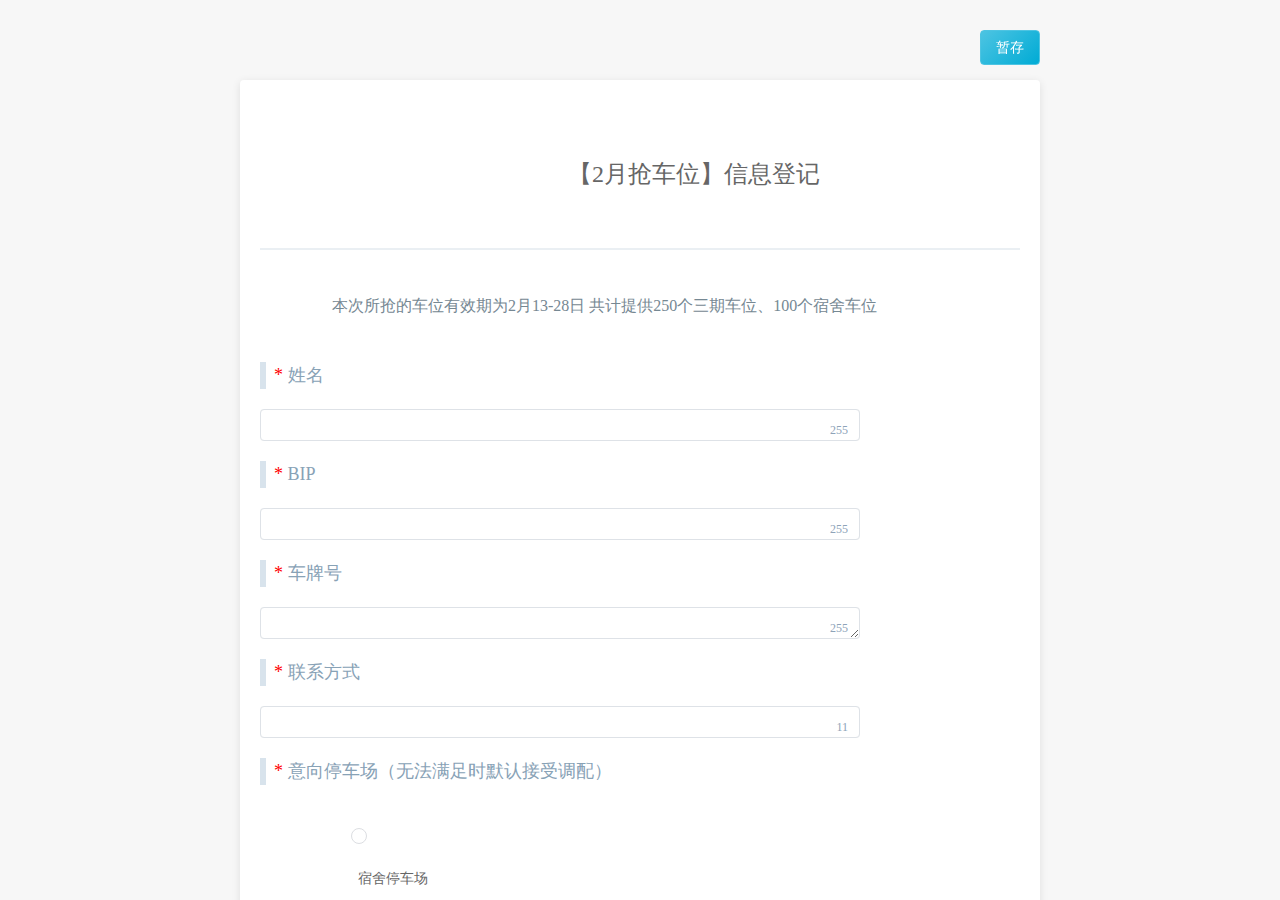
==== bgy/index.html @ 148161d1 "bgy" ====
<!DOCTYPE html>
<!-- saved from url=(0084)https://bd.countrygarden.com.cn/smartForm/fill?id=1485459403001417730&scope=internal
-->
<html>
  <head>
    <meta http-equiv="Content-Type" content="text/html; charset=UTF-8">
    <meta name="viewport" content="width=device-width,initial-scale=1">
    <link rel="stylesheet" href="./vant.css">
    <title>
      智慧表单
    </title>
    <link rel="shortcut icon" href="https://bd.countrygarden.com.cn/static/smartForm.ico"
    type="image/x-icon">
    <script>
      var _hmt = _hmt || []; (function() {
        var hm = document.createElement("script");
        hm.src = "https://hm.baidu.com/hm.js?ef1cd058c05c2c49252f363e37543089";
        var s = document.getElementsByTagName("script")[0];
        s.parentNode.insertBefore(hm, s);
      })();
    </script>
    <link href="./app.css" rel="stylesheet">
  </head>
  <body>
    <div id="app">
      <div data-v-787605db="" class="main">
        <!---->
        <!---->
        <div data-v-787605db="" class="single-page">
          <div data-v-b69e4f5c="" data-v-787605db="" id="fill" class="child-view">
            <div data-v-b69e4f5c="" style="position: relative; overflow: hidden;">
              <div data-v-b69e4f5c="" class="center" style="margin-top: 30px;">
                <button data-v-b69e4f5c="" type="button" class="bgy-btn bgy-btn-primary"
                style="z-index: 200; position: fixed;">
                  <!---->
                  <!---->
                  <span>
                    暂存
                  </span>
                </button>
              </div>
              <div data-v-b69e4f5c="" class="fill-container" style="z-index: 20; position: relative;">
                <div data-v-b69e4f5c="" class="name">
                  【2月抢车位】信息登记
                </div>
                <hr data-v-b69e4f5c="" style="border: 1px solid rgb(234, 239, 243); margin: 10px 0px 20px;">
                <div data-v-b69e4f5c="" class="note">
                  本次所抢的车位有效期为2月13-28日 共计提供250个三期车位、100个宿舍车位
                </div>
                <!---->
                <div data-v-b69e4f5c="" class="field">
                  <p data-v-b69e4f5c="" class="field-name">
                    <span data-v-b69e4f5c="" style="color: red;">
                      *
                    </span>
                    姓名
                  </p>
                  <div data-v-b69e4f5c="" style="display: flex; margin-bottom: 10px;">
                  </div>
                  <div data-v-b69e4f5c="" class="fill-input bgy-input-wrapper bgy-input-type"
                  style="position: relative;">
                    <!---->
                    <!---->
                    <!---->
                    <i class="bgy-icon bgy-icon-load-c bgy-load-loop bgy-input-icon bgy-input-icon-validate">
                    </i>
                    <input autocomplete="off" spellcheck="false" type="text" placeholder=""
                    maxlength="255" class="bgy-input">
                    <!---->
                    <div class="maxlength">
                      255
                    </div>
                  </div>
                </div>
                <div data-v-b69e4f5c="" class="field">
                  <p data-v-b69e4f5c="" class="field-name">
                    <span data-v-b69e4f5c="" style="color: red;">
                      *
                    </span>
                    BIP
                  </p>
                  <div data-v-b69e4f5c="" style="display: flex; margin-bottom: 10px;">
                  </div>
                  <div data-v-b69e4f5c="" class="fill-input bgy-input-wrapper bgy-input-type"
                  style="position: relative;">
                    <!---->
                    <!---->
                    <!---->
                    <i class="bgy-icon bgy-icon-load-c bgy-load-loop bgy-input-icon bgy-input-icon-validate">
                    </i>
                    <input autocomplete="off" spellcheck="false" type="text" placeholder=""
                    maxlength="255" class="bgy-input">
                    <!---->
                    <div class="maxlength">
                      255
                    </div>
                  </div>
                </div>
                <div data-v-b69e4f5c="" class="field">
                  <p data-v-b69e4f5c="" class="field-name">
                    <span data-v-b69e4f5c="" style="color: red;">
                      *
                    </span>
                    车牌号
                  </p>
                  <div data-v-b69e4f5c="" style="display: flex; margin-bottom: 10px;">
                  </div>
                  <div data-v-b69e4f5c="" class="fill-input bgy-input-wrapper bgy-input-type"
                  style="position: relative;">
                    <textarea wrap="soft" autocomplete="off" spellcheck="false" placeholder=""
                    rows="1" maxlength="255" class="bgy-input" style="height: 31px;">
                    </textarea>
                    <div class="maxlength">
                      255
                    </div>
                  </div>
                </div>
                <div data-v-b69e4f5c="" class="field">
                  <p data-v-b69e4f5c="" class="field-name">
                    <span data-v-b69e4f5c="" style="color: red;">
                      *
                    </span>
                    联系方式
                  </p>
                  <div data-v-b69e4f5c="" style="display: flex; margin-bottom: 10px;">
                  </div>
                  <div data-v-b69e4f5c="" class="ivu-poptip">
                    <div class="ivu-poptip-rel">
                      <div data-v-b69e4f5c="" class="fill-input bgy-input-wrapper bgy-input-type"
                      style="position: relative;">
                        <!---->
                        <!---->
                        <!---->
                        <i class="bgy-icon bgy-icon-load-c bgy-load-loop bgy-input-icon bgy-input-icon-validate">
                        </i>
                        <input autocomplete="off" spellcheck="false" type="text" placeholder=""
                        maxlength="11" class="bgy-input">
                        <!---->
                        <div class="maxlength">
                          11
                        </div>
                      </div>
                    </div>
                    <div class="ivu-poptip-popper" style="position: absolute; will-change: top, left; top: 479px; left: 232px; display: none;"
                    x-placement="top">
                      <div class="ivu-poptip-content">
                        <div class="ivu-poptip-arrow">
                        </div>
                        <!---->
                        <div class="ivu-poptip-inner">
                          <!---->
                          <div class="ivu-poptip-body">
                            <div class="ivu-poptip-body-content">
                              <div class="ivu-poptip-body-content-inner">
                                仅支持中国大陆手机号码。
                              </div>
                            </div>
                          </div>
                        </div>
                      </div>
                    </div>
                  </div>
                </div>
                <div data-v-b69e4f5c="" class="field">
                  <p data-v-b69e4f5c="" class="field-name">
                    <span data-v-b69e4f5c="" style="color: red;">
                      *
                    </span>
                    意向停车场（无法满足时默认接受调配）
                  </p>
                  <div data-v-b69e4f5c="" style="display: flex; margin-bottom: 10px;">
                  </div>
                  <div data-v-b69e4f5c="" name="ivuRadioGroup_1644552237779_0" class="radioGroup bgy-radio-group bgy-radio-group-vertical">
                    <div data-v-b69e4f5c="" class="ivu-row-flex ivu-row-flex-start">
                      <div data-v-b69e4f5c="" class="ivu-col ivu-col-span-24">
                        <label data-v-b69e4f5c="" class="fill-radio ivu-radio-wrapper ivu-radio-group-item ivu-radio-large">
                          <span class="ivu-radio">
                            <span class="ivu-radio-inner">
                            </span>
                            <input type="radio" class="ivu-radio-input" name="ivuRadioGroup_1644552237779_0">
                          </span>
                          <span data-v-b69e4f5c="">
                            宿舍停车场
                          </span>
                          <!---->
                          <div data-v-b69e4f5c="" style="white-space: nowrap; display: none;">
                            <!---->
                            <div data-v-b69e4f5c="" class="fill-input bgy-input-wrapper bgy-input-type"
                            style="position: relative;">
                              <textarea wrap="soft" autocomplete="off" spellcheck="false" placeholder=""
                              rows="1" maxlength="255" class="bgy-input" style="height: 31px;">
                              </textarea>
                              <div class="maxlength">
                                255
                              </div>
                            </div>
                          </div>
                        </label>
                      </div>
                      <div data-v-b69e4f5c="" class="ivu-col ivu-col-span-24">
                        <label data-v-b69e4f5c="" class="fill-radio ivu-radio-wrapper ivu-radio-group-item ivu-radio-wrapper-checked ivu-radio-large">
                          <span class="ivu-radio ivu-radio-checked">
                            <span class="ivu-radio-inner">
                            </span>
                            <input type="radio" class="ivu-radio-input" name="ivuRadioGroup_1644552237779_0">
                          </span>
                          <span data-v-b69e4f5c="">
                            三期停车场
                          </span>
                          <!---->
                          <div data-v-b69e4f5c="" style="white-space: nowrap; display: none;">
                            <!---->
                            <div data-v-b69e4f5c="" class="fill-input bgy-input-wrapper bgy-input-type"
                            style="position: relative;">
                              <textarea wrap="soft" autocomplete="off" spellcheck="false" placeholder=""
                              rows="1" maxlength="255" class="bgy-input" style="height: 31px;">
                              </textarea>
                              <div class="maxlength">
                                255
                              </div>
                            </div>
                          </div>
                        </label>
                      </div>
                      <div data-v-b69e4f5c="" class="ivu-col ivu-col-span-24">
                      </div>
                    </div>
                  </div>
                </div>
                <hr data-v-b69e4f5c="" style="border: 1px solid rgb(234, 239, 243); margin: 50px 0px 20px;">
                <!---->
                <button data-v-b69e4f5c="" type="button" class="submit bgy-btn bgy-btn-primary bgy-btn-large">
                  <!---->
                  <!---->
                  <span>
                    <span data-v-b69e4f5c="">
                      提 交
                    </span>
                  </span>
                </button>
              </div>
              <!---->
              <!---->
              <!---->
              <!---->
            </div>
          </div>
          <div data-v-787605db="" class="page-footer">
            <div data-v-787605db="" style="font-size: 16px; font-weight: bold; color: rgb(51, 51, 51); display: flex; align-items: center; justify-content: center;">
              <img data-v-787605db="" src="[data-uri]"
              alt="">
              智慧表单·
              <img data-v-787605db="" src="[data-uri]"
              alt="">
              UED用户体验
            </div>
            <div data-v-787605db="" style="margin-bottom: 30px;">
              碧桂园-全周期综合竞争力提升办公室提供技术支持
            </div>
            <div data-v-787605db="">
              如有疑问，请联系管理员，园宝：wubaoliang01 / zoupeiting，电话：15875147735 / 18813973271
            </div>
          </div>
        </div>
        <!---->
        <!---->
      </div>
    </div>
    <script type="text/javascript">
      window.config = {
        sso: false,
        appLocation: window.location.origin,
        produceVersion: '2.1.8',
        // 系统版本号
        buries_version: '2' // 数据中台埋点版本号
      }
    </script>
    <div class="ivu-loading-bar" style="height: 2px; display: none;">
      <div class="ivu-loading-bar-inner ivu-loading-bar-inner-color-primary"
      style="width: 0%; height: 2px;">
      </div>
    </div>
    <div data-v-787605db="" data-transfer="true" class="v-transfer-dom">
      <div class="bgy-modal-mask" style="display: none;">
      </div>
      <div class="bgy-modal-wrap bgy-modal-hidden">
        <div class="bgy-modal" style="width: 520px; display: none;">
          <div class="bgy-modal-content">
            <a class="bgy-modal-close">
              <i class="bgy-icon bgy-icon-ios-close-empty">
              </i>
            </a>
            <div class="bgy-modal-header">
              <div class="bgy-modal-header-inner">
                修改密码
              </div>
            </div>
            <div class="bgy-modal-body">
              <div data-v-787605db="" style="padding: 10px 20px;">
                <form data-v-787605db="" autocomplete="off" class="bgy-form bgy-form-label-right bgy-form-inline">
                  <div data-v-787605db="" class="bgy-form-item bgy-form-item-required" label-position="left">
                    <label class="bgy-form-item-label" style="width: 100px;">
                      当前密码:
                    </label>
                    <div class="bgy-form-item-content" style="margin-left: 100px;">
                      <div data-v-787605db="" class="inputSty bgy-input-wrapper bgy-input-type"
                      style="position: relative; width: 250px;">
                        <!---->
                        <!---->
                        <!---->
                        <i class="bgy-icon bgy-icon-load-c bgy-load-loop bgy-input-icon bgy-input-icon-validate">
                        </i>
                        <input autocomplete="off" spellcheck="false" type="password" placeholder="当前密码"
                        class="bgy-input">
                        <!---->
                        <div class="maxlength">
                        </div>
                      </div>
                      <!---->
                    </div>
                  </div>
                  <div data-v-787605db="" class="bgy-form-item bgy-form-item-required" label-position="left">
                    <label class="bgy-form-item-label" style="width: 100px;">
                      新密码:
                    </label>
                    <div class="bgy-form-item-content" style="margin-left: 100px;">
                      <div data-v-787605db="" class="inputSty bgy-input-wrapper bgy-input-type"
                      style="position: relative; width: 250px;">
                        <!---->
                        <!---->
                        <!---->
                        <i class="bgy-icon bgy-icon-load-c bgy-load-loop bgy-input-icon bgy-input-icon-validate">
                        </i>
                        <input autocomplete="off" spellcheck="false" type="password" placeholder="新密码"
                        class="bgy-input">
                        <!---->
                        <div class="maxlength">
                        </div>
                      </div>
                      <!---->
                    </div>
                  </div>
                  <div data-v-787605db="" class="bgy-form-item bgy-form-item-required" label-position="left">
                    <label class="bgy-form-item-label" style="width: 100px;">
                      确认密码:
                    </label>
                    <div class="bgy-form-item-content" style="margin-left: 100px;">
                      <div data-v-787605db="" class="inputSty bgy-input-wrapper bgy-input-type"
                      style="position: relative; width: 250px;">
                        <!---->
                        <!---->
                        <!---->
                        <i class="bgy-icon bgy-icon-load-c bgy-load-loop bgy-input-icon bgy-input-icon-validate">
                        </i>
                        <input autocomplete="off" spellcheck="false" type="password" placeholder="确认密码"
                        class="bgy-input">
                        <!---->
                        <div class="maxlength">
                        </div>
                      </div>
                      <!---->
                    </div>
                  </div>
                </form>
              </div>
            </div>
            <div class="bgy-modal-footer">
              <div data-v-787605db="">
                <button data-v-787605db="" type="button" class="bgy-btn bgy-btn-text">
                  <!---->
                  <!---->
                  <span>
                    取消
                  </span>
                </button>
                <button data-v-787605db="" type="button" class="bgy-btn bgy-btn-primary">
                  <!---->
                  <!---->
                  <span>
                    提交
                  </span>
                </button>
              </div>
            </div>
          </div>
        </div>
      </div>
    </div>
    <div data-v-787605db="" data-transfer="true" class="v-transfer-dom">
      <div class="ivu-modal-mask" style="z-index: 1002; display: none;">
      </div>
      <div class="ivu-modal-wrap ivu-modal-hidden" style="z-index: 1002;">
        <div class="ivu-modal" style="width: 80%; display: none;">
          <div class="ivu-modal-content">
            <a class="ivu-modal-close">
              <i class="ivu-icon ivu-icon-ios-close">
              </i>
            </a>
            <div class="ivu-modal-header">
              <div class="ivu-modal-header-inner">
                广告
              </div>
            </div>
            <div class="ivu-modal-body">
            </div>
            <div class="ivu-modal-footer">
              <button type="button" class="ivu-btn ivu-btn-text ivu-btn-large">
                <!---->
                <!---->
                <span>
                  取消
                </span>
              </button>
              <button type="button" class="ivu-btn ivu-btn-primary ivu-btn-large">
                <!---->
                <!---->
                <span>
                  确定
                </span>
              </button>
            </div>
          </div>
        </div>
      </div>
    </div>
    <textarea style="letter-spacing:normal;line-height:21px;padding-top:4px;padding-bottom:4px;font-family:&quot;PingFang SC, Verdana, Helvetica Neue, Microsoft Yahei, Hiragino Sans GB, Microsoft Sans Serif, WenQuanYi Micro Hei, sans-serif&quot;;font-weight:400;font-size:14px;text-rendering:auto;text-transform:none;width:100%;text-indent:0px;padding-left:7px;padding-right:7px;border-width:1px;box-sizing:border-box;
    height:0 !important;
    min-height:0 !important;
    max-height:none !important;
    visibility:hidden !important;
    overflow:hidden !important;
    position:absolute !important;
    z-index:-1000 !important;
    top:0 !important;
    right:0 !important
    ">
    </textarea>
  </body>

</html>
---- bgy/vant.css ----
html{-webkit-tap-highlight-color:transparent}body{margin:0;font-family:-apple-system,BlinkMacSystemFont,'Helvetica Neue',Helvetica,Segoe UI,Arial,Roboto,'PingFang SC','Hiragino Sans GB','Microsoft Yahei',sans-serif}a{text-decoration:none}button,input,textarea{color:inherit;font:inherit}[class*=van-]:focus,a:focus,button:focus,input:focus,textarea:focus{outline:0}ol,ul{margin:0;padding:0;list-style:none}.van-ellipsis{overflow:hidden;white-space:nowrap;text-overflow:ellipsis}.van-multi-ellipsis--l2{display:-webkit-box;overflow:hidden;text-overflow:ellipsis;-webkit-line-clamp:2;-webkit-box-orient:vertical}.van-multi-ellipsis--l3{display:-webkit-box;overflow:hidden;text-overflow:ellipsis;-webkit-line-clamp:3;-webkit-box-orient:vertical}.van-clearfix::after{display:table;clear:both;content:''}[class*=van-hairline]::after{position:absolute;box-sizing:border-box;content:' ';pointer-events:none;top:-50%;right:-50%;bottom:-50%;left:-50%;border:0 solid #ebedf0;-webkit-transform:scale(.5);transform:scale(.5)}.van-hairline,.van-hairline--bottom,.van-hairline--left,.van-hairline--right,.van-hairline--surround,.van-hairline--top,.van-hairline--top-bottom{position:relative}.van-hairline--top::after{border-top-width:1px}.van-hairline--left::after{border-left-width:1px}.van-hairline--right::after{border-right-width:1px}.van-hairline--bottom::after{border-bottom-width:1px}.van-hairline--top-bottom::after,.van-hairline-unset--top-bottom::after{border-width:1px 0}.van-hairline--surround::after{border-width:1px}@-webkit-keyframes van-slide-up-enter{from{-webkit-transform:translate3d(0,100%,0);transform:translate3d(0,100%,0)}}@keyframes van-slide-up-enter{from{-webkit-transform:translate3d(0,100%,0);transform:translate3d(0,100%,0)}}@-webkit-keyframes van-slide-up-leave{to{-webkit-transform:translate3d(0,100%,0);transform:translate3d(0,100%,0)}}@keyframes van-slide-up-leave{to{-webkit-transform:translate3d(0,100%,0);transform:translate3d(0,100%,0)}}@-webkit-keyframes van-slide-down-enter{from{-webkit-transform:translate3d(0,-100%,0);transform:translate3d(0,-100%,0)}}@keyframes van-slide-down-enter{from{-webkit-transform:translate3d(0,-100%,0);transform:translate3d(0,-100%,0)}}@-webkit-keyframes van-slide-down-leave{to{-webkit-transform:translate3d(0,-100%,0);transform:translate3d(0,-100%,0)}}@keyframes van-slide-down-leave{to{-webkit-transform:translate3d(0,-100%,0);transform:translate3d(0,-100%,0)}}@-webkit-keyframes van-slide-left-enter{from{-webkit-transform:translate3d(-100%,0,0);transform:translate3d(-100%,0,0)}}@keyframes van-slide-left-enter{from{-webkit-transform:translate3d(-100%,0,0);transform:translate3d(-100%,0,0)}}@-webkit-keyframes van-slide-left-leave{to{-webkit-transform:translate3d(-100%,0,0);transform:translate3d(-100%,0,0)}}@keyframes van-slide-left-leave{to{-webkit-transform:translate3d(-100%,0,0);transform:translate3d(-100%,0,0)}}@-webkit-keyframes van-slide-right-enter{from{-webkit-transform:translate3d(100%,0,0);transform:translate3d(100%,0,0)}}@keyframes van-slide-right-enter{from{-webkit-transform:translate3d(100%,0,0);transform:translate3d(100%,0,0)}}@-webkit-keyframes van-slide-right-leave{to{-webkit-transform:translate3d(100%,0,0);transform:translate3d(100%,0,0)}}@keyframes van-slide-right-leave{to{-webkit-transform:translate3d(100%,0,0);transform:translate3d(100%,0,0)}}@-webkit-keyframes van-fade-in{from{opacity:0}to{opacity:1}}@keyframes van-fade-in{from{opacity:0}to{opacity:1}}@-webkit-keyframes van-fade-out{from{opacity:1}to{opacity:0}}@keyframes van-fade-out{from{opacity:1}to{opacity:0}}@-webkit-keyframes van-rotate{from{-webkit-transform:rotate(0);transform:rotate(0)}to{-webkit-transform:rotate(360deg);transform:rotate(360deg)}}@keyframes van-rotate{from{-webkit-transform:rotate(0);transform:rotate(0)}to{-webkit-transform:rotate(360deg);transform:rotate(360deg)}}.van-fade-enter-active{-webkit-animation:.3s van-fade-in both ease-out;animation:.3s van-fade-in both ease-out}.van-fade-leave-active{-webkit-animation:.3s van-fade-out both ease-in;animation:.3s van-fade-out both ease-in}.van-slide-up-enter-active{-webkit-animation:van-slide-up-enter .3s both ease-out;animation:van-slide-up-enter .3s both ease-out}.van-slide-up-leave-active{-webkit-animation:van-slide-up-leave .3s both ease-in;animation:van-slide-up-leave .3s both ease-in}.van-slide-down-enter-active{-webkit-animation:van-slide-down-enter .3s both ease-out;animation:van-slide-down-enter .3s both ease-out}.van-slide-down-leave-active{-webkit-animation:van-slide-down-leave .3s both ease-in;animation:van-slide-down-leave .3s both ease-in}.van-slide-left-enter-active{-webkit-animation:van-slide-left-enter .3s both ease-out;animation:van-slide-left-enter .3s both ease-out}.van-slide-left-leave-active{-webkit-animation:van-slide-left-leave .3s both ease-in;animation:van-slide-left-leave .3s both ease-in}.van-slide-right-enter-active{-webkit-animation:van-slide-right-enter .3s both ease-out;animation:van-slide-right-enter .3s both ease-out}.van-slide-right-leave-active{-webkit-animation:van-slide-right-leave .3s both ease-in;animation:van-slide-right-leave .3s both ease-in}.van-overlay{position:fixed;top:0;left:0;z-index:1;width:100%;height:100%;background-color:rgba(0,0,0,.7)}.van-info{position:absolute;top:0;right:0;box-sizing:border-box;min-width:16px;padding:0 3px;color:#fff;font-weight:500;font-size:12px;font-family:Avenir-Heavy,PingFang SC,Helvetica Neue,Arial,sans-serif;line-height:14px;text-align:center;background-color:#ee0a24;border:1px solid #fff;border-radius:16px;-webkit-transform:translate(50%,-50%);transform:translate(50%,-50%);-webkit-transform-origin:100%;transform-origin:100%}.van-info--dot{width:8px;min-width:0;height:8px;background-color:#ee0a24;border-radius:100%}.van-sidebar-item{position:relative;display:block;box-sizing:border-box;padding:20px 12px;overflow:hidden;color:#323233;font-size:14px;line-height:20px;word-wrap:break-word;background-color:#f7f8fa;cursor:pointer;-webkit-user-select:none;user-select:none}.van-sidebar-item:active{background-color:#f2f3f5}.van-sidebar-item__text{position:relative;display:inline-block}.van-sidebar-item:not(:last-child)::after{border-bottom-width:1px}.van-sidebar-item--select{color:#323233;font-weight:500}.van-sidebar-item--select,.van-sidebar-item--select:active{background-color:#fff}.van-sidebar-item--select::before{position:absolute;top:50%;left:0;width:4px;height:16px;background-color:#ee0a24;-webkit-transform:translateY(-50%);transform:translateY(-50%);content:''}.van-sidebar-item--disabled{color:#c8c9cc;cursor:not-allowed}.van-sidebar-item--disabled:active{background-color:#f7f8fa}@font-face{font-weight:400;font-family:vant-icon;font-style:normal;font-display:auto;src:url(https://img.yzcdn.cn/vant/vant-icon-db1de1.woff2) format('woff2'),url(https://img.yzcdn.cn/vant/vant-icon-db1de1.woff) format('woff'),url(https://img.yzcdn.cn/vant/vant-icon-db1de1.ttf) format('truetype')}.van-icon{position:relative;display:inline-block;font:normal normal normal 14px/1 vant-icon;font-size:inherit;text-rendering:auto;-webkit-font-smoothing:antialiased}.van-icon::before{display:inline-block}.van-icon-add-o::before{content:"\F000"}.van-icon-add-square::before{content:"\F001"}.van-icon-add::before{content:"\F002"}.van-icon-after-sale::before{content:"\F003"}.van-icon-aim::before{content:"\F004"}.van-icon-alipay::before{content:"\F005"}.van-icon-apps-o::before{content:"\F006"}.van-icon-arrow-down::before{content:"\F007"}.van-icon-arrow-left::before{content:"\F008"}.van-icon-arrow-up::before{content:"\F009"}.van-icon-arrow::before{content:"\F00A"}.van-icon-ascending::before{content:"\F00B"}.van-icon-audio::before{content:"\F00C"}.van-icon-award-o::before{content:"\F00D"}.van-icon-award::before{content:"\F00E"}.van-icon-bag-o::before{content:"\F00F"}.van-icon-bag::before{content:"\F010"}.van-icon-balance-list-o::before{content:"\F011"}.van-icon-balance-list::before{content:"\F012"}.van-icon-balance-o::before{content:"\F013"}.van-icon-balance-pay::before{content:"\F014"}.van-icon-bar-chart-o::before{content:"\F015"}.van-icon-bars::before{content:"\F016"}.van-icon-bell::before{content:"\F017"}.van-icon-bill-o::before{content:"\F018"}.van-icon-bill::before{content:"\F019"}.van-icon-birthday-cake-o::before{content:"\F01A"}.van-icon-bookmark-o::before{content:"\F01B"}.van-icon-bookmark::before{content:"\F01C"}.van-icon-browsing-history-o::before{content:"\F01D"}.van-icon-browsing-history::before{content:"\F01E"}.van-icon-brush-o::before{content:"\F01F"}.van-icon-bulb-o::before{content:"\F020"}.van-icon-bullhorn-o::before{content:"\F021"}.van-icon-calender-o::before{content:"\F022"}.van-icon-card::before{content:"\F023"}.van-icon-cart-circle-o::before{content:"\F024"}.van-icon-cart-circle::before{content:"\F025"}.van-icon-cart-o::before{content:"\F026"}.van-icon-cart::before{content:"\F027"}.van-icon-cash-back-record::before{content:"\F028"}.van-icon-cash-on-deliver::before{content:"\F029"}.van-icon-cashier-o::before{content:"\F02A"}.van-icon-certificate::before{content:"\F02B"}.van-icon-chart-trending-o::before{content:"\F02C"}.van-icon-chat-o::before{content:"\F02D"}.van-icon-chat::before{content:"\F02E"}.van-icon-checked::before{content:"\F02F"}.van-icon-circle::before{content:"\F030"}.van-icon-clear::before{content:"\F031"}.van-icon-clock-o::before{content:"\F032"}.van-icon-clock::before{content:"\F033"}.van-icon-close::before{content:"\F034"}.van-icon-closed-eye::before{content:"\F035"}.van-icon-cluster-o::before{content:"\F036"}.van-icon-cluster::before{content:"\F037"}.van-icon-column::before{content:"\F038"}.van-icon-comment-circle-o::before{content:"\F039"}.van-icon-comment-circle::before{content:"\F03A"}.van-icon-comment-o::before{content:"\F03B"}.van-icon-comment::before{content:"\F03C"}.van-icon-completed::before{content:"\F03D"}.van-icon-contact::before{content:"\F03E"}.van-icon-coupon-o::before{content:"\F03F"}.van-icon-coupon::before{content:"\F040"}.van-icon-credit-pay::before{content:"\F041"}.van-icon-cross::before{content:"\F042"}.van-icon-debit-pay::before{content:"\F043"}.van-icon-delete::before{content:"\F044"}.van-icon-descending::before{content:"\F045"}.van-icon-description::before{content:"\F046"}.van-icon-desktop-o::before{content:"\F047"}.van-icon-diamond-o::before{content:"\F048"}.van-icon-diamond::before{content:"\F049"}.van-icon-discount::before{content:"\F04A"}.van-icon-down::before{content:"\F04B"}.van-icon-ecard-pay::before{content:"\F04C"}.van-icon-edit::before{content:"\F04D"}.van-icon-ellipsis::before{content:"\F04E"}.van-icon-empty::before{content:"\F04F"}.van-icon-envelop-o::before{content:"\F050"}.van-icon-exchange::before{content:"\F051"}.van-icon-expand-o::before{content:"\F052"}.van-icon-expand::before{content:"\F053"}.van-icon-eye-o::before{content:"\F054"}.van-icon-eye::before{content:"\F055"}.van-icon-fail::before{content:"\F056"}.van-icon-failure::before{content:"\F057"}.van-icon-filter-o::before{content:"\F058"}.van-icon-fire-o::before{content:"\F059"}.van-icon-fire::before{content:"\F05A"}.van-icon-flag-o::before{content:"\F05B"}.van-icon-flower-o::before{content:"\F05C"}.van-icon-free-postage::before{content:"\F05D"}.van-icon-friends-o::before{content:"\F05E"}.van-icon-friends::before{content:"\F05F"}.van-icon-gem-o::before{content:"\F060"}.van-icon-gem::before{content:"\F061"}.van-icon-gift-card-o::before{content:"\F062"}.van-icon-gift-card::before{content:"\F063"}.van-icon-gift-o::before{content:"\F064"}.van-icon-gift::before{content:"\F065"}.van-icon-gold-coin-o::before{content:"\F066"}.van-icon-gold-coin::before{content:"\F067"}.van-icon-good-job-o::before{content:"\F068"}.van-icon-good-job::before{content:"\F069"}.van-icon-goods-collect-o::before{content:"\F06A"}.van-icon-goods-collect::before{content:"\F06B"}.van-icon-graphic::before{content:"\F06C"}.van-icon-home-o::before{content:"\F06D"}.van-icon-hot-o::before{content:"\F06E"}.van-icon-hot-sale-o::before{content:"\F06F"}.van-icon-hot-sale::before{content:"\F070"}.van-icon-hot::before{content:"\F071"}.van-icon-hotel-o::before{content:"\F072"}.van-icon-idcard::before{content:"\F073"}.van-icon-info-o::before{content:"\F074"}.van-icon-info::before{content:"\F075"}.van-icon-invition::before{content:"\F076"}.van-icon-label-o::before{content:"\F077"}.van-icon-label::before{content:"\F078"}.van-icon-like-o::before{content:"\F079"}.van-icon-like::before{content:"\F07A"}.van-icon-live::before{content:"\F07B"}.van-icon-location-o::before{content:"\F07C"}.van-icon-location::before{content:"\F07D"}.van-icon-lock::before{content:"\F07E"}.van-icon-logistics::before{content:"\F07F"}.van-icon-manager-o::before{content:"\F080"}.van-icon-manager::before{content:"\F081"}.van-icon-map-marked::before{content:"\F082"}.van-icon-medal-o::before{content:"\F083"}.van-icon-medal::before{content:"\F084"}.van-icon-more-o::before{content:"\F085"}.van-icon-more::before{content:"\F086"}.van-icon-music-o::before{content:"\F087"}.van-icon-music::before{content:"\F088"}.van-icon-new-arrival-o::before{content:"\F089"}.van-icon-new-arrival::before{content:"\F08A"}.van-icon-new-o::before{content:"\F08B"}.van-icon-new::before{content:"\F08C"}.van-icon-newspaper-o::before{content:"\F08D"}.van-icon-notes-o::before{content:"\F08E"}.van-icon-orders-o::before{content:"\F08F"}.van-icon-other-pay::before{content:"\F090"}.van-icon-paid::before{content:"\F091"}.van-icon-passed::before{content:"\F092"}.van-icon-pause-circle-o::before{content:"\F093"}.van-icon-pause-circle::before{content:"\F094"}.van-icon-pause::before{content:"\F095"}.van-icon-peer-pay::before{content:"\F096"}.van-icon-pending-payment::before{content:"\F097"}.van-icon-phone-circle-o::before{content:"\F098"}.van-icon-phone-circle::before{content:"\F099"}.van-icon-phone-o::before{content:"\F09A"}.van-icon-phone::before{content:"\F09B"}.van-icon-photo-o::before{content:"\F09C"}.van-icon-photo::before{content:"\F09D"}.van-icon-photograph::before{content:"\F09E"}.van-icon-play-circle-o::before{content:"\F09F"}.van-icon-play-circle::before{content:"\F0A0"}.van-icon-play::before{content:"\F0A1"}.van-icon-plus::before{content:"\F0A2"}.van-icon-point-gift-o::before{content:"\F0A3"}.van-icon-point-gift::before{content:"\F0A4"}.van-icon-points::before{content:"\F0A5"}.van-icon-printer::before{content:"\F0A6"}.van-icon-qr-invalid::before{content:"\F0A7"}.van-icon-qr::before{content:"\F0A8"}.van-icon-question-o::before{content:"\F0A9"}.van-icon-question::before{content:"\F0AA"}.van-icon-records::before{content:"\F0AB"}.van-icon-refund-o::before{content:"\F0AC"}.van-icon-replay::before{content:"\F0AD"}.van-icon-scan::before{content:"\F0AE"}.van-icon-search::before{content:"\F0AF"}.van-icon-send-gift-o::before{content:"\F0B0"}.van-icon-send-gift::before{content:"\F0B1"}.van-icon-service-o::before{content:"\F0B2"}.van-icon-service::before{content:"\F0B3"}.van-icon-setting-o::before{content:"\F0B4"}.van-icon-setting::before{content:"\F0B5"}.van-icon-share::before{content:"\F0B6"}.van-icon-shop-collect-o::before{content:"\F0B7"}.van-icon-shop-collect::before{content:"\F0B8"}.van-icon-shop-o::before{content:"\F0B9"}.van-icon-shop::before{content:"\F0BA"}.van-icon-shopping-cart-o::before{content:"\F0BB"}.van-icon-shopping-cart::before{content:"\F0BC"}.van-icon-shrink::before{content:"\F0BD"}.van-icon-sign::before{content:"\F0BE"}.van-icon-smile-comment-o::before{content:"\F0BF"}.van-icon-smile-comment::before{content:"\F0C0"}.van-icon-smile-o::before{content:"\F0C1"}.van-icon-smile::before{content:"\F0C2"}.van-icon-star-o::before{content:"\F0C3"}.van-icon-star::before{content:"\F0C4"}.van-icon-stop-circle-o::before{content:"\F0C5"}.van-icon-stop-circle::before{content:"\F0C6"}.van-icon-stop::before{content:"\F0C7"}.van-icon-success::before{content:"\F0C8"}.van-icon-thumb-circle-o::before{content:"\F0C9"}.van-icon-thumb-circle::before{content:"\F0CA"}.van-icon-todo-list-o::before{content:"\F0CB"}.van-icon-todo-list::before{content:"\F0CC"}.van-icon-tosend::before{content:"\F0CD"}.van-icon-tv-o::before{content:"\F0CE"}.van-icon-umbrella-circle::before{content:"\F0CF"}.van-icon-underway-o::before{content:"\F0D0"}.van-icon-underway::before{content:"\F0D1"}.van-icon-upgrade::before{content:"\F0D2"}.van-icon-user-circle-o::before{content:"\F0D3"}.van-icon-user-o::before{content:"\F0D4"}.van-icon-video-o::before{content:"\F0D5"}.van-icon-video::before{content:"\F0D6"}.van-icon-vip-card-o::before{content:"\F0D7"}.van-icon-vip-card::before{content:"\F0D8"}.van-icon-volume-o::before{content:"\F0D9"}.van-icon-volume::before{content:"\F0DA"}.van-icon-wap-home-o::before{content:"\F0DB"}.van-icon-wap-home::before{content:"\F0DC"}.van-icon-wap-nav::before{content:"\F0DD"}.van-icon-warn-o::before{content:"\F0DE"}.van-icon-warning-o::before{content:"\F0DF"}.van-icon-warning::before{content:"\F0E0"}.van-icon-weapp-nav::before{content:"\F0E1"}.van-icon-wechat::before{content:"\F0E2"}.van-icon-youzan-shield::before{content:"\F0E3"}.van-icon__image{width:1em;height:1em;object-fit:contain}.van-tabbar-item{display:-webkit-box;display:-webkit-flex;display:flex;-webkit-box-flex:1;-webkit-flex:1;flex:1;-webkit-box-orient:vertical;-webkit-box-direction:normal;-webkit-flex-direction:column;flex-direction:column;-webkit-box-align:center;-webkit-align-items:center;align-items:center;-webkit-box-pack:center;-webkit-justify-content:center;justify-content:center;color:#646566;font-size:12px;line-height:1;cursor:pointer}.van-tabbar-item__icon{position:relative;margin-bottom:5px;font-size:18px}.van-tabbar-item__icon .van-icon{display:block;min-width:1em}.van-tabbar-item__icon img{display:block;height:18px}.van-tabbar-item--active{color:#1989fa}.van-tabbar-item .van-info{margin-top:2px}.van-step{position:relative;-webkit-box-flex:1;-webkit-flex:1;flex:1;color:#969799;font-size:14px}.van-step__circle{display:block;width:5px;height:5px;background-color:#969799;border-radius:50%}.van-step__line{position:absolute;background-color:#ebedf0;-webkit-transition:background-color .3s;transition:background-color .3s}.van-step--horizontal{float:left}.van-step--horizontal:first-child .van-step__title{margin-left:0;-webkit-transform:none;transform:none}.van-step--horizontal:last-child{position:absolute;right:1px;width:auto}.van-step--horizontal:last-child .van-step__title{margin-left:0;-webkit-transform:none;transform:none}.van-step--horizontal:last-child .van-step__circle-container{right:-9px;left:auto}.van-step--horizontal .van-step__circle-container{position:absolute;top:30px;left:-8px;z-index:1;padding:0 8px;background-color:#fff;-webkit-transform:translateY(-50%);transform:translateY(-50%)}.van-step--horizontal .van-step__title{display:inline-block;margin-left:3px;font-size:12px;-webkit-transform:translateX(-50%);transform:translateX(-50%)}@media (max-width:321px){.van-step--horizontal .van-step__title{font-size:11px}}.van-step--horizontal .van-step__line{top:30px;left:0;width:100%;height:1px}.van-step--horizontal .van-step__icon{display:block;font-size:12px}.van-step--horizontal .van-step--process{color:#323233}.van-step--vertical{display:block;float:none;padding:10px 10px 10px 0;line-height:18px}.van-step--vertical:not(:last-child)::after{border-bottom-width:1px}.van-step--vertical:first-child::before{position:absolute;top:0;left:-15px;z-index:1;width:1px;height:20px;background-color:#fff;content:''}.van-step--vertical .van-step__circle-container{position:absolute;top:19px;left:-15px;z-index:2;font-size:12px;line-height:1;-webkit-transform:translate(-50%,-50%);transform:translate(-50%,-50%)}.van-step--vertical .van-step__line{top:16px;left:-15px;width:1px;height:100%}.van-step:last-child .van-step__line{width:0}.van-step--finish{color:#323233}.van-step--finish .van-step__circle,.van-step--finish .van-step__line{background-color:#07c160}.van-step__icon,.van-step__title{-webkit-transition:color .3s;transition:color .3s}.van-step__icon--active,.van-step__title--active{color:#07c160}.van-rate{display:-webkit-inline-box;display:-webkit-inline-flex;display:inline-flex;cursor:pointer;-webkit-user-select:none;user-select:none}.van-rate__item{position:relative}.van-rate__item:not(:last-child){padding-right:4px}.van-rate__icon{display:block;width:1em;color:#c8c9cc;font-size:20px}.van-rate__icon--half{position:absolute;top:0;left:0;width:.5em;overflow:hidden}.van-rate__icon--full{color:#ffd21e}.van-rate__icon--disabled{color:#c8c9cc}.van-rate--disabled{cursor:not-allowed}.van-rate--readonly{cursor:default}.van-notice-bar{position:relative;display:-webkit-box;display:-webkit-flex;display:flex;-webkit-box-align:center;-webkit-align-items:center;align-items:center;height:40px;padding:0 16px;color:#ed6a0c;font-size:14px;line-height:24px;background-color:#fffbe8}.van-notice-bar__left-icon,.van-notice-bar__right-icon{min-width:24px;font-size:16px}.van-notice-bar__right-icon{text-align:right;cursor:pointer}.van-notice-bar__wrap{position:relative;display:-webkit-box;display:-webkit-flex;display:flex;-webkit-box-flex:1;-webkit-flex:1;flex:1;-webkit-box-align:center;-webkit-align-items:center;align-items:center;height:100%;overflow:hidden}.van-notice-bar__content{position:absolute;white-space:nowrap;-webkit-transition-timing-function:linear;transition-timing-function:linear}.van-notice-bar__content.van-ellipsis{max-width:100%}.van-notice-bar--wrapable{height:auto;padding:8px 16px}.van-notice-bar--wrapable .van-notice-bar__wrap{height:auto}.van-notice-bar--wrapable .van-notice-bar__content{position:relative;white-space:normal;word-wrap:break-word}.van-nav-bar{position:relative;z-index:1;display:-webkit-box;display:-webkit-flex;display:flex;-webkit-box-align:center;-webkit-align-items:center;align-items:center;height:46px;line-height:1.5;text-align:center;background-color:#fff;-webkit-user-select:none;user-select:none}.van-nav-bar .van-icon{color:#1989fa}.van-nav-bar__arrow{min-width:1em;margin-right:4px;font-size:16px}.van-nav-bar--fixed{position:fixed;top:0;left:0;width:100%}.van-nav-bar__title{max-width:60%;margin:0 auto;color:#323233;font-weight:500;font-size:16px}.van-nav-bar__left,.van-nav-bar__right{position:absolute;top:0;bottom:0;display:-webkit-box;display:-webkit-flex;display:flex;-webkit-box-align:center;-webkit-align-items:center;align-items:center;padding:0 16px;font-size:14px;cursor:pointer}.van-nav-bar__left:active,.van-nav-bar__right:active{opacity:.7}.van-nav-bar__left{left:0}.van-nav-bar__right{right:0}.van-nav-bar__text{color:#1989fa}.van-grid-item{position:relative;box-sizing:border-box}.van-grid-item--square{height:0}.van-grid-item__icon{font-size:28px}.van-grid-item__icon-wrapper{position:relative}.van-grid-item__text{color:#646566;font-size:12px;line-height:1.5;word-wrap:break-word}.van-grid-item__icon+.van-grid-item__text{margin-top:8px}.van-grid-item__content{display:-webkit-box;display:-webkit-flex;display:flex;-webkit-box-orient:vertical;-webkit-box-direction:normal;-webkit-flex-direction:column;flex-direction:column;box-sizing:border-box;height:100%;padding:16px 8px;background-color:#fff}.van-grid-item__content::after{z-index:1;border-width:0 1px 1px 0}.van-grid-item__content--square{position:absolute;top:0;right:0;left:0}.van-grid-item__content--center{-webkit-box-align:center;-webkit-align-items:center;align-items:center;-webkit-box-pack:center;-webkit-justify-content:center;justify-content:center}.van-grid-item__content--horizontal{-webkit-box-orient:horizontal;-webkit-box-direction:normal;-webkit-flex-direction:row;flex-direction:row}.van-grid-item__content--horizontal .van-grid-item__icon+.van-grid-item__text{margin-top:0;margin-left:8px}.van-grid-item__content--surround::after{border-width:1px}.van-grid-item__content--clickable{cursor:pointer}.van-grid-item__content--clickable:active{background-color:#f2f3f5}.van-goods-action-icon{display:-webkit-box;display:-webkit-flex;display:flex;-webkit-box-orient:vertical;-webkit-box-direction:normal;-webkit-flex-direction:column;flex-direction:column;-webkit-box-pack:center;-webkit-justify-content:center;justify-content:center;min-width:48px;height:100%;color:#646566;font-size:10px;line-height:1;text-align:center;background-color:#fff;cursor:pointer}.van-goods-action-icon:active{background-color:#f2f3f5}.van-goods-action-icon__icon{position:relative;width:1em;margin:0 auto 5px;color:#323233;font-size:18px}.van-checkbox{display:-webkit-box;display:-webkit-flex;display:flex;-webkit-box-align:center;-webkit-align-items:center;align-items:center;overflow:hidden;cursor:pointer;-webkit-user-select:none;user-select:none}.van-checkbox--disabled{cursor:not-allowed}.van-checkbox--label-disabled{cursor:default}.van-checkbox--horizontal{margin-right:12px}.van-checkbox__icon{-webkit-box-flex:0;-webkit-flex:none;flex:none;height:1em;font-size:20px;line-height:1em;cursor:pointer}.van-checkbox__icon .van-icon{display:block;box-sizing:border-box;width:1.25em;height:1.25em;color:transparent;font-size:.8em;line-height:1.25;text-align:center;border:1px solid #c8c9cc;-webkit-transition-duration:.2s;transition-duration:.2s;-webkit-transition-property:color,border-color,background-color;transition-property:color,border-color,background-color}.van-checkbox__icon--round .van-icon{border-radius:100%}.van-checkbox__icon--checked .van-icon{color:#fff;background-color:#1989fa;border-color:#1989fa}.van-checkbox__icon--disabled{cursor:not-allowed}.van-checkbox__icon--disabled .van-icon{background-color:#ebedf0;border-color:#c8c9cc}.van-checkbox__icon--disabled.van-checkbox__icon--checked .van-icon{color:#c8c9cc}.van-checkbox__label{margin-left:8px;color:#323233;line-height:20px}.van-checkbox__label--left{margin:0 8px 0 0}.van-checkbox__label--disabled{color:#c8c9cc}.van-coupon{margin:0 12px 12px;overflow:hidden;background-color:#fff;border-radius:8px;box-shadow:0 0 4px rgba(0,0,0,.1)}.van-coupon:active{background-color:#f2f3f5}.van-coupon__content{display:-webkit-box;display:-webkit-flex;display:flex;-webkit-box-align:center;-webkit-align-items:center;align-items:center;box-sizing:border-box;min-height:84px;padding:14px 0;color:#323233}.van-coupon__head{position:relative;min-width:96px;padding:0 8px;color:#ee0a24;text-align:center}.van-coupon__amount,.van-coupon__condition,.van-coupon__name,.van-coupon__valid{overflow:hidden;white-space:nowrap;text-overflow:ellipsis}.van-coupon__amount{margin-bottom:6px;font-weight:500;font-size:30px;overflow:hidden;white-space:nowrap;text-overflow:ellipsis}.van-coupon__amount span{font-weight:400;font-size:40%}.van-coupon__amount span:not(:empty){margin-left:2px}.van-coupon__condition{font-size:12px;line-height:16px;white-space:pre-wrap}.van-coupon__body{position:relative;-webkit-box-flex:1;-webkit-flex:1;flex:1;border-radius:0 8px 8px 0}.van-coupon__name{margin-bottom:10px;font-weight:700;font-size:14px;line-height:20px}.van-coupon__valid{font-size:12px}.van-coupon__corner{position:absolute;top:0;right:16px;bottom:0}.van-coupon__description{padding:8px 16px;font-size:12px;border-top:1px dashed #ebedf0}.van-coupon--disabled:active{background-color:#fff}.van-coupon--disabled .van-coupon-item__content{height:74px}.van-coupon--disabled .van-coupon__head{color:inherit}.van-image{position:relative;display:inline-block}.van-image--round{overflow:hidden;border-radius:50%}.van-image--round img{border-radius:inherit}.van-image__error,.van-image__img,.van-image__loading{display:block;width:100%;height:100%}.van-image__error,.van-image__loading{position:absolute;top:0;left:0;display:-webkit-box;display:-webkit-flex;display:flex;-webkit-box-orient:vertical;-webkit-box-direction:normal;-webkit-flex-direction:column;flex-direction:column;-webkit-box-align:center;-webkit-align-items:center;align-items:center;-webkit-box-pack:center;-webkit-justify-content:center;justify-content:center;color:#969799;font-size:14px;background-color:#f7f8fa}.van-image__loading-icon{font-size:22px}.van-image__error-icon{font-size:22px}.van-radio{display:-webkit-box;display:-webkit-flex;display:flex;-webkit-box-align:center;-webkit-align-items:center;align-items:center;overflow:hidden;cursor:pointer;-webkit-user-select:none;user-select:none}.van-radio--disabled{cursor:not-allowed}.van-radio--label-disabled{cursor:default}.van-radio--horizontal{margin-right:12px}.van-radio__icon{-webkit-box-flex:0;-webkit-flex:none;flex:none;height:1em;font-size:20px;line-height:1em;cursor:pointer}.van-radio__icon .van-icon{display:block;box-sizing:border-box;width:1.25em;height:1.25em;color:transparent;font-size:.8em;line-height:1.25;text-align:center;border:1px solid #c8c9cc;-webkit-transition-duration:.2s;transition-duration:.2s;-webkit-transition-property:color,border-color,background-color;transition-property:color,border-color,background-color}.van-radio__icon--round .van-icon{border-radius:100%}.van-radio__icon--checked .van-icon{color:#fff;background-color:#1989fa;border-color:#1989fa}.van-radio__icon--disabled{cursor:not-allowed}.van-radio__icon--disabled .van-icon{background-color:#ebedf0;border-color:#c8c9cc}.van-radio__icon--disabled.van-radio__icon--checked .van-icon{color:#c8c9cc}.van-radio__label{margin-left:8px;color:#323233;line-height:20px}.van-radio__label--left{margin:0 8px 0 0}.van-radio__label--disabled{color:#c8c9cc}.van-tag{display:-webkit-inline-box;display:-webkit-inline-flex;display:inline-flex;-webkit-box-align:center;-webkit-align-items:center;align-items:center;padding:.2em .5em;color:#fff;font-size:10px;line-height:normal;border-radius:.2em}.van-tag::after{border-color:currentColor;border-radius:.4em}.van-tag--default{background-color:#969799}.van-tag--default.van-tag--plain{color:#969799}.van-tag--danger{background-color:#ee0a24}.van-tag--danger.van-tag--plain{color:#ee0a24}.van-tag--primary{background-color:#1989fa}.van-tag--primary.van-tag--plain{color:#1989fa}.van-tag--success{background-color:#07c160}.van-tag--success.van-tag--plain{color:#07c160}.van-tag--warning{background-color:#ff976a}.van-tag--warning.van-tag--plain{color:#ff976a}.van-tag--plain{background-color:#fff}.van-tag--mark{padding-right:.7em}.van-tag--mark,.van-tag--mark::after{border-radius:0 999px 999px 0}.van-tag--round,.van-tag--round::after{border-radius:999px}.van-tag--medium{font-size:12px}.van-tag--large{font-size:14px}.van-tag__close{min-width:1em;margin-left:2px;cursor:pointer}.van-card{position:relative;box-sizing:border-box;padding:8px 16px;color:#323233;font-size:12px;background-color:#fafafa}.van-card:not(:first-child){margin-top:8px}.van-card__header{display:-webkit-box;display:-webkit-flex;display:flex}.van-card__thumb{position:relative;-webkit-box-flex:0;-webkit-flex:none;flex:none;width:88px;height:88px;margin-right:8px}.van-card__thumb img{border-radius:8px}.van-card__content{position:relative;display:-webkit-box;display:-webkit-flex;display:flex;-webkit-box-flex:1;-webkit-flex:1;flex:1;-webkit-box-orient:vertical;-webkit-box-direction:normal;-webkit-flex-direction:column;flex-direction:column;-webkit-box-pack:justify;-webkit-justify-content:space-between;justify-content:space-between;min-width:0;min-height:88px}.van-card__content--centered{-webkit-box-pack:center;-webkit-justify-content:center;justify-content:center}.van-card__desc,.van-card__title{word-wrap:break-word}.van-card__title{max-height:32px;font-weight:500;line-height:16px}.van-card__desc{max-height:20px;color:#646566;line-height:20px}.van-card__bottom{line-height:20px}.van-card__price{display:inline-block;color:#323233;font-weight:500;font-size:12px}.van-card__price-integer{font-size:16px;font-family:Avenir-Heavy,PingFang SC,Helvetica Neue,Arial,sans-serif}.van-card__price-decimal{font-family:Avenir-Heavy,PingFang SC,Helvetica Neue,Arial,sans-serif}.van-card__origin-price{display:inline-block;margin-left:5px;color:#969799;font-size:10px;text-decoration:line-through}.van-card__num{float:right;color:#969799}.van-card__tag{position:absolute;top:2px;left:0}.van-card__footer{-webkit-box-flex:0;-webkit-flex:none;flex:none;text-align:right}.van-card__footer .van-button{margin-left:5px}.van-cell{position:relative;display:-webkit-box;display:-webkit-flex;display:flex;box-sizing:border-box;width:100%;padding:10px 16px;overflow:hidden;color:#323233;font-size:14px;line-height:24px;background-color:#fff}.van-cell::after{position:absolute;box-sizing:border-box;content:' ';pointer-events:none;right:0;bottom:0;left:16px;border-bottom:1px solid #ebedf0;-webkit-transform:scaleY(.5);transform:scaleY(.5)}.van-cell--borderless::after,.van-cell:last-child::after{display:none}.van-cell__label{margin-top:3px;color:#969799;font-size:12px;line-height:18px}.van-cell__title,.van-cell__value{-webkit-box-flex:1;-webkit-flex:1;flex:1}.van-cell__value{position:relative;overflow:hidden;color:#969799;text-align:right;vertical-align:middle;word-wrap:break-word}.van-cell__value--alone{color:#323233;text-align:left}.van-cell__left-icon,.van-cell__right-icon{min-width:1em;height:24px;font-size:16px;line-height:24px}.van-cell__left-icon{margin-right:5px}.van-cell__right-icon{margin-left:5px;color:#969799}.van-cell--clickable{cursor:pointer}.van-cell--clickable:active{background-color:#f2f3f5}.van-cell--required{overflow:visible}.van-cell--required::before{position:absolute;left:8px;color:#ee0a24;font-size:14px;content:'*'}.van-cell--center{-webkit-box-align:center;-webkit-align-items:center;align-items:center}.van-cell--large{padding-top:12px;padding-bottom:12px}.van-cell--large .van-cell__title{font-size:16px}.van-cell--large .van-cell__label{font-size:14px}.van-coupon-cell--selected{color:#323233}.van-contact-card{padding:16px}.van-contact-card__value{margin-left:5px;line-height:20px}.van-contact-card--add .van-contact-card__value{line-height:40px}.van-contact-card--add .van-cell__left-icon{color:#1989fa;font-size:40px}.van-contact-card::before{position:absolute;right:0;bottom:0;left:0;height:2px;background:-webkit-repeating-linear-gradient(135deg,#ff6c6c 0,#ff6c6c 20%,transparent 0,transparent 25%,#1989fa 0,#1989fa 45%,transparent 0,transparent 50%);background:repeating-linear-gradient(-45deg,#ff6c6c 0,#ff6c6c 20%,transparent 0,transparent 25%,#1989fa 0,#1989fa 45%,transparent 0,transparent 50%);background-size:80px;content:''}.van-collapse-item{position:relative}.van-collapse-item--border::after{position:absolute;box-sizing:border-box;content:' ';pointer-events:none;top:0;right:16px;left:16px;border-top:1px solid #ebedf0;-webkit-transform:scaleY(.5);transform:scaleY(.5)}.van-collapse-item__title .van-cell__right-icon::before{-webkit-transform:rotate(90deg);transform:rotate(90deg);-webkit-transition:-webkit-transform .3s;transition:-webkit-transform .3s;transition:transform .3s;transition:transform .3s,-webkit-transform .3s}.van-collapse-item__title::after{right:16px;display:none}.van-collapse-item__title--expanded .van-cell__right-icon::before{-webkit-transform:rotate(-90deg);transform:rotate(-90deg)}.van-collapse-item__title--expanded::after{display:block}.van-collapse-item__title--borderless::after{display:none}.van-collapse-item__title--disabled{cursor:not-allowed}.van-collapse-item__title--disabled,.van-collapse-item__title--disabled .van-cell__right-icon{color:#c8c9cc}.van-collapse-item__title--disabled:active{background-color:#fff}.van-collapse-item__wrapper{overflow:hidden;-webkit-transition:height .3s ease-in-out;transition:height .3s ease-in-out;will-change:height}.van-collapse-item__content{padding:12px 16px;color:#969799;font-size:14px;line-height:1.5;background-color:#fff}.van-field--disabled{color:#c8c9cc}.van-field__label{-webkit-box-flex:0;-webkit-flex:none;flex:none;box-sizing:border-box;width:90px;text-align:left}.van-field__label--center{text-align:center}.van-field__label--right{padding-right:16px;text-align:right}.van-field__value{overflow:visible}.van-field__body{display:-webkit-box;display:-webkit-flex;display:flex;-webkit-box-align:center;-webkit-align-items:center;align-items:center}.van-field__control{display:block;box-sizing:border-box;width:100%;min-width:0;margin:0;padding:0;color:#323233;line-height:inherit;text-align:left;background-color:transparent;border:0;resize:none}.van-field__control::-webkit-input-placeholder{color:#c8c9cc}.van-field__control::placeholder{color:#c8c9cc}.van-field__control:disabled{color:#c8c9cc;background-color:transparent;cursor:not-allowed;opacity:1;-webkit-text-fill-color:currentColor}.van-field__control:read-only{cursor:default}.van-field__control--center{-webkit-box-pack:center;-webkit-justify-content:center;justify-content:center;text-align:center}.van-field__control--right{-webkit-box-pack:end;-webkit-justify-content:flex-end;justify-content:flex-end;text-align:right}.van-field__control--custom{display:-webkit-box;display:-webkit-flex;display:flex;-webkit-box-align:center;-webkit-align-items:center;align-items:center;min-height:24px}.van-field__control[type=date],.van-field__control[type=datetime-local],.van-field__control[type=time]{min-height:24px}.van-field__control[type=search]{-webkit-appearance:none}.van-field__button,.van-field__clear,.van-field__icon,.van-field__right-icon{-webkit-flex-shrink:0;flex-shrink:0}.van-field__clear,.van-field__right-icon{margin-right:-8px;padding:0 8px;line-height:inherit}.van-field__clear{color:#c8c9cc;font-size:16px;cursor:pointer}.van-field__left-icon .van-icon,.van-field__right-icon .van-icon{display:block;min-width:1em;font-size:16px;line-height:inherit}.van-field__left-icon{margin-right:5px}.van-field__right-icon{color:#969799}.van-field__button{padding-left:8px}.van-field__error-message{color:#ee0a24;font-size:12px;text-align:left}.van-field__error-message--center{text-align:center}.van-field__error-message--right{text-align:right}.van-field__word-limit{margin-top:4px;color:#646566;font-size:12px;line-height:16px;text-align:right}.van-field--error .van-field__control::-webkit-input-placeholder{color:#ee0a24;-webkit-text-fill-color:currentColor}.van-field--error .van-field__control,.van-field--error .van-field__control::placeholder{color:#ee0a24;-webkit-text-fill-color:currentColor}.van-field--min-height .van-field__control{min-height:60px}.van-search{display:-webkit-box;display:-webkit-flex;display:flex;-webkit-box-align:center;-webkit-align-items:center;align-items:center;box-sizing:border-box;padding:10px 12px;background-color:#fff}.van-search__content{display:-webkit-box;display:-webkit-flex;display:flex;-webkit-box-flex:1;-webkit-flex:1;flex:1;padding-left:8px;background-color:#f7f8fa;border-radius:2px}.van-search__content--round{border-radius:999px}.van-search__label{padding:0 5px;color:#323233;font-size:14px;line-height:34px}.van-search .van-cell{-webkit-box-flex:1;-webkit-flex:1;flex:1;padding:5px 8px 5px 0;background-color:transparent}.van-search .van-cell__left-icon{color:#969799}.van-search--show-action{padding-right:0}.van-search input::-webkit-search-cancel-button,.van-search input::-webkit-search-decoration,.van-search input::-webkit-search-results-button,.van-search input::-webkit-search-results-decoration{display:none}.van-search__action{padding:0 8px;color:#323233;font-size:14px;line-height:34px;cursor:pointer;-webkit-user-select:none;user-select:none}.van-search__action:active{background-color:#f2f3f5}.van-overflow-hidden{overflow:hidden!important}.van-popup{position:fixed;max-height:100%;overflow-y:auto;background-color:#fff;-webkit-transition:-webkit-transform .3s;transition:-webkit-transform .3s;transition:transform .3s;transition:transform .3s,-webkit-transform .3s;-webkit-overflow-scrolling:touch}.van-popup--center{top:50%;left:50%;-webkit-transform:translate3d(-50%,-50%,0);transform:translate3d(-50%,-50%,0)}.van-popup--center.van-popup--round{border-radius:20px}.van-popup--top{top:0;left:0;width:100%}.van-popup--top.van-popup--round{border-radius:0 0 20px 20px}.van-popup--right{top:50%;right:0;-webkit-transform:translate3d(0,-50%,0);transform:translate3d(0,-50%,0)}.van-popup--right.van-popup--round{border-radius:20px 0 0 20px}.van-popup--bottom{bottom:0;left:0;width:100%}.van-popup--bottom.van-popup--round{border-radius:20px 20px 0 0}.van-popup--left{top:50%;left:0;-webkit-transform:translate3d(0,-50%,0);transform:translate3d(0,-50%,0)}.van-popup--left.van-popup--round{border-radius:0 20px 20px 0}.van-popup--safe-area-inset-bottom{padding-bottom:constant(safe-area-inset-bottom);padding-bottom:env(safe-area-inset-bottom)}.van-popup-slide-bottom-enter-active,.van-popup-slide-left-enter-active,.van-popup-slide-right-enter-active,.van-popup-slide-top-enter-active{-webkit-transition-timing-function:ease-out;transition-timing-function:ease-out}.van-popup-slide-bottom-leave-active,.van-popup-slide-left-leave-active,.van-popup-slide-right-leave-active,.van-popup-slide-top-leave-active{-webkit-transition-timing-function:ease-in;transition-timing-function:ease-in}.van-popup-slide-top-enter,.van-popup-slide-top-leave-active{-webkit-transform:translate3d(0,-100%,0);transform:translate3d(0,-100%,0)}.van-popup-slide-right-enter,.van-popup-slide-right-leave-active{-webkit-transform:translate3d(100%,-50%,0);transform:translate3d(100%,-50%,0)}.van-popup-slide-bottom-enter,.van-popup-slide-bottom-leave-active{-webkit-transform:translate3d(0,100%,0);transform:translate3d(0,100%,0)}.van-popup-slide-left-enter,.van-popup-slide-left-leave-active{-webkit-transform:translate3d(-100%,-50%,0);transform:translate3d(-100%,-50%,0)}.van-popup__close-icon{position:absolute;z-index:1;color:#c8c9cc;font-size:22px;cursor:pointer}.van-popup__close-icon:active{color:#969799}.van-popup__close-icon--top-left{top:16px;left:16px}.van-popup__close-icon--top-right{top:16px;right:16px}.van-popup__close-icon--bottom-left{bottom:16px;left:16px}.van-popup__close-icon--bottom-right{right:16px;bottom:16px}.van-share-sheet__header{padding:12px 16px 4px;text-align:center}.van-share-sheet__title{margin-top:8px;color:#323233;font-weight:400;font-size:14px;line-height:20px}.van-share-sheet__description{display:block;margin-top:8px;color:#969799;font-size:12px;line-height:16px}.van-share-sheet__options{position:relative;display:-webkit-box;display:-webkit-flex;display:flex;padding:16px 0 16px 8px;overflow-x:auto;overflow-y:visible;-webkit-overflow-scrolling:touch}.van-share-sheet__options--border::before{position:absolute;box-sizing:border-box;content:' ';pointer-events:none;top:0;right:0;left:16px;border-top:1px solid #ebedf0;-webkit-transform:scaleY(.5);transform:scaleY(.5)}.van-share-sheet__options::-webkit-scrollbar{height:0}.van-share-sheet__option{display:-webkit-box;display:-webkit-flex;display:flex;-webkit-box-orient:vertical;-webkit-box-direction:normal;-webkit-flex-direction:column;flex-direction:column;-webkit-box-align:center;-webkit-align-items:center;align-items:center;cursor:pointer;-webkit-user-select:none;user-select:none}.van-share-sheet__option:active{opacity:.7}.van-share-sheet__icon{width:48px;height:48px;margin:0 16px}.van-share-sheet__name{margin-top:8px;padding:0 4px;color:#646566;font-size:12px}.van-share-sheet__option-description{padding:0 4px;color:#c8c9cc;font-size:12px}.van-share-sheet__cancel{display:block;width:100%;padding:0;font-size:16px;line-height:48px;text-align:center;background:#fff;border:none;cursor:pointer}.van-share-sheet__cancel::before{display:block;height:8px;background-color:#f7f8fa;content:' '}.van-share-sheet__cancel:active{background-color:#f2f3f5}.van-notify{display:-webkit-box;display:-webkit-flex;display:flex;-webkit-box-align:center;-webkit-align-items:center;align-items:center;-webkit-box-pack:center;-webkit-justify-content:center;justify-content:center;box-sizing:border-box;padding:8px 16px;color:#fff;font-size:14px;line-height:20px;white-space:pre-wrap;text-align:center;word-wrap:break-word}.van-notify--primary{background-color:#1989fa}.van-notify--success{background-color:#07c160}.van-notify--danger{background-color:#ee0a24}.van-notify--warning{background-color:#ff976a}.van-dropdown-item{position:fixed;right:0;left:0;z-index:10;overflow:hidden}.van-dropdown-item__icon{display:block;line-height:inherit}.van-dropdown-item__option{text-align:left}.van-dropdown-item__option--active{color:#1989fa}.van-dropdown-item__option--active .van-dropdown-item__icon{color:#1989fa}.van-dropdown-item--up{top:0}.van-dropdown-item--down{bottom:0}.van-dropdown-item__content{position:absolute;max-height:80%}.van-loading{position:relative;color:#c8c9cc;font-size:0;vertical-align:middle}.van-loading__spinner{position:relative;display:inline-block;width:30px;max-width:100%;height:30px;max-height:100%;vertical-align:middle;-webkit-animation:van-rotate .8s linear infinite;animation:van-rotate .8s linear infinite}.van-loading__spinner--spinner{-webkit-animation-timing-function:steps(12);animation-timing-function:steps(12)}.van-loading__spinner--spinner i{position:absolute;top:0;left:0;width:100%;height:100%}.van-loading__spinner--spinner i::before{display:block;width:2px;height:25%;margin:0 auto;background-color:currentColor;border-radius:40%;content:' '}.van-loading__spinner--circular{-webkit-animation-duration:2s;animation-duration:2s}.van-loading__circular{display:block;width:100%;height:100%}.van-loading__circular circle{-webkit-animation:van-circular 1.5s ease-in-out infinite;animation:van-circular 1.5s ease-in-out infinite;stroke:currentColor;stroke-width:3;stroke-linecap:round}.van-loading__text{display:inline-block;margin-left:8px;color:#969799;font-size:14px;vertical-align:middle}.van-loading--vertical{display:-webkit-box;display:-webkit-flex;display:flex;-webkit-box-orient:vertical;-webkit-box-direction:normal;-webkit-flex-direction:column;flex-direction:column;-webkit-box-align:center;-webkit-align-items:center;align-items:center}.van-loading--vertical .van-loading__text{margin:8px 0 0}@-webkit-keyframes van-circular{0%{stroke-dasharray:1,200;stroke-dashoffset:0}50%{stroke-dasharray:90,150;stroke-dashoffset:-40}100%{stroke-dasharray:90,150;stroke-dashoffset:-120}}@keyframes van-circular{0%{stroke-dasharray:1,200;stroke-dashoffset:0}50%{stroke-dasharray:90,150;stroke-dashoffset:-40}100%{stroke-dasharray:90,150;stroke-dashoffset:-120}}.van-loading__spinner--spinner i:nth-of-type(1){-webkit-transform:rotate(30deg);transform:rotate(30deg);opacity:1}.van-loading__spinner--spinner i:nth-of-type(2){-webkit-transform:rotate(60deg);transform:rotate(60deg);opacity:.9375}.van-loading__spinner--spinner i:nth-of-type(3){-webkit-transform:rotate(90deg);transform:rotate(90deg);opacity:.875}.van-loading__spinner--spinner i:nth-of-type(4){-webkit-transform:rotate(120deg);transform:rotate(120deg);opacity:.8125}.van-loading__spinner--spinner i:nth-of-type(5){-webkit-transform:rotate(150deg);transform:rotate(150deg);opacity:.75}.van-loading__spinner--spinner i:nth-of-type(6){-webkit-transform:rotate(180deg);transform:rotate(180deg);opacity:.6875}.van-loading__spinner--spinner i:nth-of-type(7){-webkit-transform:rotate(210deg);transform:rotate(210deg);opacity:.625}.van-loading__spinner--spinner i:nth-of-type(8){-webkit-transform:rotate(240deg);transform:rotate(240deg);opacity:.5625}.van-loading__spinner--spinner i:nth-of-type(9){-webkit-transform:rotate(270deg);transform:rotate(270deg);opacity:.5}.van-loading__spinner--spinner i:nth-of-type(10){-webkit-transform:rotate(300deg);transform:rotate(300deg);opacity:.4375}.van-loading__spinner--spinner i:nth-of-type(11){-webkit-transform:rotate(330deg);transform:rotate(330deg);opacity:.375}.van-loading__spinner--spinner i:nth-of-type(12){-webkit-transform:rotate(360deg);transform:rotate(360deg);opacity:.3125}.van-pull-refresh{overflow:hidden;-webkit-user-select:none;user-select:none}.van-pull-refresh__track{position:relative;height:100%;-webkit-transition-property:-webkit-transform;transition-property:-webkit-transform;transition-property:transform;transition-property:transform,-webkit-transform}.van-pull-refresh__head{position:absolute;left:0;width:100%;height:50px;overflow:hidden;color:#969799;font-size:14px;line-height:50px;text-align:center;-webkit-transform:translateY(-100%);transform:translateY(-100%)}.van-number-keyboard{position:fixed;bottom:0;left:0;z-index:100;width:100%;padding-bottom:constant(safe-area-inset-bottom);padding-bottom:env(safe-area-inset-bottom);background-color:#f2f3f5;-webkit-user-select:none;user-select:none}.van-number-keyboard--with-title{border-radius:20px 20px 0 0}.van-number-keyboard__header{position:relative;display:-webkit-box;display:-webkit-flex;display:flex;-webkit-box-align:center;-webkit-align-items:center;align-items:center;-webkit-box-pack:center;-webkit-justify-content:center;justify-content:center;box-sizing:content-box;height:30px;padding-top:6px;color:#646566;font-size:14px}.van-number-keyboard__title{display:inline-block;font-weight:400}.van-number-keyboard__title-left{position:absolute;left:0}.van-number-keyboard__body{display:-webkit-box;display:-webkit-flex;display:flex;padding:6px 0 0 6px}.van-number-keyboard__keys{display:-webkit-box;display:-webkit-flex;display:flex;-webkit-box-flex:3;-webkit-flex:3;flex:3;-webkit-flex-wrap:wrap;flex-wrap:wrap}.van-number-keyboard__close{position:absolute;right:0;height:100%;padding:0 16px;color:#576b95;font-size:14px;background-color:transparent;border:none;cursor:pointer}.van-number-keyboard__close:active{opacity:.7}.van-number-keyboard__sidebar{display:-webkit-box;display:-webkit-flex;display:flex;-webkit-box-flex:1;-webkit-flex:1;flex:1;-webkit-box-orient:vertical;-webkit-box-direction:normal;-webkit-flex-direction:column;flex-direction:column}.van-number-keyboard--unfit{padding-bottom:0}.van-key{display:-webkit-box;display:-webkit-flex;display:flex;-webkit-box-align:center;-webkit-align-items:center;align-items:center;-webkit-box-pack:center;-webkit-justify-content:center;justify-content:center;width:100%;height:56px;padding:0;font-size:28px;line-height:1.5;background-color:#fff;border:none;border-radius:8px;cursor:pointer}.van-key--large{height:100%}.van-key--blue,.van-key--delete{font-size:16px}.van-key--active{background-color:#ebedf0}.van-key--blue{color:#fff;background-color:#1989fa}.van-key--blue.van-key--active{background-color:#0570db}.van-key__wrapper{-webkit-box-flex:1;-webkit-flex:1;flex:1;-webkit-flex-basis:33%;flex-basis:33%;box-sizing:border-box;padding:0 6px 6px 0}.van-key__wrapper--wider{-webkit-flex-basis:66%;flex-basis:66%}.van-key__delete-icon{width:32px;height:22px}.van-key__collapse-icon{width:30px;height:24px}.van-key__loading-icon{color:#fff}.van-list__error-text,.van-list__finished-text,.van-list__loading{color:#969799;font-size:14px;line-height:50px;text-align:center}.van-list__placeholder{height:0;pointer-events:none}.van-switch{position:relative;display:inline-block;box-sizing:content-box;width:2em;height:1em;font-size:30px;background-color:#fff;border:1px solid rgba(0,0,0,.1);border-radius:1em;cursor:pointer;-webkit-transition:background-color .3s;transition:background-color .3s}.van-switch__node{position:absolute;top:0;left:0;z-index:1;width:1em;height:1em;background-color:#fff;border-radius:100%;box-shadow:0 3px 1px 0 rgba(0,0,0,.05),0 2px 2px 0 rgba(0,0,0,.1),0 3px 3px 0 rgba(0,0,0,.05);-webkit-transition:-webkit-transform .3s cubic-bezier(.3,1.05,.4,1.05);transition:-webkit-transform .3s cubic-bezier(.3,1.05,.4,1.05);transition:transform .3s cubic-bezier(.3,1.05,.4,1.05);transition:transform .3s cubic-bezier(.3,1.05,.4,1.05),-webkit-transform .3s cubic-bezier(.3,1.05,.4,1.05)}.van-switch__loading{top:25%;left:25%;width:50%;height:50%;line-height:1}.van-switch--on{background-color:#1989fa}.van-switch--on .van-switch__node{-webkit-transform:translateX(1em);transform:translateX(1em)}.van-switch--on .van-switch__loading{color:#1989fa}.van-switch--disabled{cursor:not-allowed;opacity:.5}.van-switch--loading{cursor:default}.van-switch-cell{padding-top:9px;padding-bottom:9px}.van-switch-cell--large{padding-top:11px;padding-bottom:11px}.van-switch-cell .van-switch{float:right}.van-button{position:relative;display:inline-block;box-sizing:border-box;height:44px;margin:0;padding:0;font-size:16px;line-height:1.2;text-align:center;border-radius:2px;cursor:pointer;-webkit-transition:opacity .2s;transition:opacity .2s;-webkit-appearance:none}.van-button::before{position:absolute;top:50%;left:50%;width:100%;height:100%;background-color:#000;border:inherit;border-color:#000;border-radius:inherit;-webkit-transform:translate(-50%,-50%);transform:translate(-50%,-50%);opacity:0;content:' '}.van-button:active::before{opacity:.1}.van-button--disabled::before,.van-button--loading::before{display:none}.van-button--default{color:#323233;background-color:#fff;border:1px solid #ebedf0}.van-button--primary{color:#fff;background-color:#07c160;border:1px solid #07c160}.van-button--info{color:#fff;background-color:#1989fa;border:1px solid #1989fa}.van-button--danger{color:#fff;background-color:#ee0a24;border:1px solid #ee0a24}.van-button--warning{color:#fff;background-color:#ff976a;border:1px solid #ff976a}.van-button--plain{background-color:#fff}.van-button--plain.van-button--primary{color:#07c160}.van-button--plain.van-button--info{color:#1989fa}.van-button--plain.van-button--danger{color:#ee0a24}.van-button--plain.van-button--warning{color:#ff976a}.van-button--large{width:100%;height:50px}.van-button--normal{padding:0 15px;font-size:14px}.van-button--small{min-width:60px;height:30px;padding:0 8px;font-size:12px}.van-button__loading{color:inherit;font-size:inherit}.van-button--mini{min-width:50px;height:22px;font-size:10px}.van-button--mini+.van-button--mini{margin-left:4px}.van-button--block{display:block;width:100%}.van-button--disabled{cursor:not-allowed;opacity:.5}.van-button--loading{cursor:default}.van-button--round{border-radius:999px}.van-button--square{border-radius:0}.van-button__content{display:-webkit-box;display:-webkit-flex;display:flex;-webkit-box-align:center;-webkit-align-items:center;align-items:center;-webkit-box-pack:center;-webkit-justify-content:center;justify-content:center;height:100%}.van-button__icon{min-width:1em;font-size:1.2em;line-height:inherit}.van-button__icon+.van-button__text,.van-button__loading+.van-button__text{margin-left:5px}.van-button--hairline{border-width:0}.van-button--hairline::after{border-color:inherit;border-radius:4px}.van-button--hairline.van-button--round::after{border-radius:999px}.van-button--hairline.van-button--square::after{border-radius:0}.van-submit-bar{position:fixed;bottom:0;left:0;z-index:100;width:100%;padding-bottom:constant(safe-area-inset-bottom);padding-bottom:env(safe-area-inset-bottom);background-color:#fff;-webkit-user-select:none;user-select:none}.van-submit-bar__tip{padding:8px 12px;color:#f56723;font-size:12px;line-height:1.5;background-color:#fff7cc}.van-submit-bar__tip-icon{min-width:18px;font-size:12px;vertical-align:middle}.van-submit-bar__tip-text{vertical-align:middle}.van-submit-bar__bar{display:-webkit-box;display:-webkit-flex;display:flex;-webkit-box-align:center;-webkit-align-items:center;align-items:center;-webkit-box-pack:end;-webkit-justify-content:flex-end;justify-content:flex-end;height:50px;padding:0 16px;font-size:14px}.van-submit-bar__text{-webkit-box-flex:1;-webkit-flex:1;flex:1;padding-right:12px;color:#323233;text-align:right}.van-submit-bar__text span{display:inline-block}.van-submit-bar__suffix-label{margin-left:5px;font-weight:500}.van-submit-bar__price{color:#ee0a24;font-weight:500;font-size:12px}.van-submit-bar__price--integer{font-size:20px;font-family:Avenir-Heavy,PingFang SC,Helvetica Neue,Arial,sans-serif}.van-submit-bar__button{width:110px;height:40px;font-weight:500;border:none}.van-submit-bar__button--danger{background:-webkit-linear-gradient(left,#ff6034,#ee0a24);background:linear-gradient(to right,#ff6034,#ee0a24)}.van-submit-bar--unfit{padding-bottom:0}.van-goods-action-button{-webkit-box-flex:1;-webkit-flex:1;flex:1;height:40px;font-weight:500;font-size:14px;border:none}.van-goods-action-button--first{margin-left:5px;border-top-left-radius:999px;border-bottom-left-radius:999px}.van-goods-action-button--last{margin-right:5px;border-top-right-radius:999px;border-bottom-right-radius:999px}.van-goods-action-button--warning{background:-webkit-linear-gradient(left,#ffd01e,#ff8917);background:linear-gradient(to right,#ffd01e,#ff8917)}.van-goods-action-button--danger{background:-webkit-linear-gradient(left,#ff6034,#ee0a24);background:linear-gradient(to right,#ff6034,#ee0a24)}@media (max-width:321px){.van-goods-action-button{font-size:13px}}.van-dialog{position:fixed;top:45%;left:50%;width:320px;overflow:hidden;font-size:16px;background-color:#fff;border-radius:16px;-webkit-transform:translate3d(-50%,-50%,0);transform:translate3d(-50%,-50%,0);-webkit-backface-visibility:hidden;backface-visibility:hidden;-webkit-transition:.3s;transition:.3s;-webkit-transition-property:opacity,-webkit-transform;transition-property:opacity,-webkit-transform;transition-property:transform,opacity;transition-property:transform,opacity,-webkit-transform}@media (max-width:321px){.van-dialog{width:90%}}.van-dialog__header{padding-top:24px;font-weight:500;line-height:24px;text-align:center}.van-dialog__header--isolated{padding:24px 0}.van-dialog__message{max-height:60vh;padding:24px;overflow-y:auto;font-size:14px;line-height:20px;white-space:pre-wrap;text-align:center;word-wrap:break-word;-webkit-overflow-scrolling:touch}.van-dialog__message--has-title{padding-top:12px;color:#646566}.van-dialog__message--left{text-align:left}.van-dialog__message--right{text-align:right}.van-dialog__footer{overflow:hidden;-webkit-user-select:none;user-select:none}.van-dialog__footer--buttons{display:-webkit-box;display:-webkit-flex;display:flex}.van-dialog__footer--buttons .van-button{-webkit-box-flex:1;-webkit-flex:1;flex:1}.van-dialog .van-button{border:0}.van-dialog__confirm,.van-dialog__confirm:active{color:#1989fa}.van-dialog-bounce-enter{-webkit-transform:translate3d(-50%,-50%,0) scale(.7);transform:translate3d(-50%,-50%,0) scale(.7);opacity:0}.van-dialog-bounce-leave-active{-webkit-transform:translate3d(-50%,-50%,0) scale(.9);transform:translate3d(-50%,-50%,0) scale(.9);opacity:0}.van-contact-edit{padding:16px}.van-contact-edit__fields{overflow:hidden;border-radius:4px}.van-contact-edit__fields .van-cell__title{max-width:65px}.van-contact-edit__switch-cell{margin-top:10px;padding-top:9px;padding-bottom:9px;overflow:hidden;border-radius:4px}.van-contact-edit__switch-cell .van-cell__value{-webkit-box-flex:0;-webkit-flex:none;flex:none}.van-contact-edit__switch-cell .van-switch{vertical-align:top}.van-contact-edit__buttons{padding:32px 0}.van-contact-edit .van-button{margin-bottom:12px;font-size:16px}.van-toast{position:fixed;top:50%;left:50%;display:-webkit-box;display:-webkit-flex;display:flex;-webkit-box-orient:vertical;-webkit-box-direction:normal;-webkit-flex-direction:column;flex-direction:column;-webkit-box-align:center;-webkit-align-items:center;align-items:center;-webkit-box-pack:center;-webkit-justify-content:center;justify-content:center;box-sizing:content-box;width:88px;max-width:70%;min-height:88px;padding:16px;color:#fff;font-size:14px;line-height:20px;white-space:pre-wrap;text-align:center;word-wrap:break-word;background-color:rgba(50,50,51,.88);border-radius:8px;-webkit-transform:translate3d(-50%,-50%,0);transform:translate3d(-50%,-50%,0)}.van-toast--unclickable{overflow:hidden}.van-toast--unclickable *{pointer-events:none}.van-toast--html,.van-toast--text{width:-webkit-fit-content;width:fit-content;min-width:96px;min-height:0;padding:8px 12px}.van-toast--html .van-toast__text,.van-toast--text .van-toast__text{margin-top:0}.van-toast--top{top:50px}.van-toast--bottom{top:auto;bottom:50px}.van-toast__icon{font-size:40px}.van-toast__loading{padding:4px;color:#fff}.van-toast__text{margin-top:8px}.van-calendar{display:-webkit-box;display:-webkit-flex;display:flex;-webkit-box-orient:vertical;-webkit-box-direction:normal;-webkit-flex-direction:column;flex-direction:column;height:100%;background-color:#fff}.van-calendar__popup.van-popup--bottom,.van-calendar__popup.van-popup--top{height:80%}.van-calendar__popup.van-popup--left,.van-calendar__popup.van-popup--right{height:100%}.van-calendar__popup .van-popup__close-icon{top:11px}.van-calendar__header{-webkit-flex-shrink:0;flex-shrink:0;box-shadow:0 2px 10px rgba(125,126,128,.16)}.van-calendar__header-subtitle,.van-calendar__header-title,.van-calendar__month-title{height:44px;font-weight:500;line-height:44px;text-align:center}.van-calendar__header-title{font-size:16px}.van-calendar__header-subtitle{font-size:14px}.van-calendar__month-title{font-size:14px}.van-calendar__weekdays{display:-webkit-box;display:-webkit-flex;display:flex}.van-calendar__weekday{-webkit-box-flex:1;-webkit-flex:1;flex:1;font-size:12px;line-height:30px;text-align:center}.van-calendar__body{-webkit-box-flex:1;-webkit-flex:1;flex:1;overflow:auto;-webkit-overflow-scrolling:touch}.van-calendar__days{position:relative;display:-webkit-box;display:-webkit-flex;display:flex;-webkit-flex-wrap:wrap;flex-wrap:wrap;-webkit-user-select:none;user-select:none}.van-calendar__month-mark{position:absolute;top:50%;left:50%;z-index:0;color:rgba(242,243,245,.8);font-size:160px;-webkit-transform:translate(-50%,-50%);transform:translate(-50%,-50%);pointer-events:none}.van-calendar__day,.van-calendar__selected-day{display:-webkit-box;display:-webkit-flex;display:flex;-webkit-box-align:center;-webkit-align-items:center;align-items:center;-webkit-box-pack:center;-webkit-justify-content:center;justify-content:center;text-align:center}.van-calendar__day{position:relative;width:14.285%;height:64px;font-size:16px;cursor:pointer}.van-calendar__day--end,.van-calendar__day--multiple-middle,.van-calendar__day--multiple-selected,.van-calendar__day--start,.van-calendar__day--start-end{color:#fff;background-color:#ee0a24}.van-calendar__day--start{border-radius:4px 0 0 4px}.van-calendar__day--end{border-radius:0 4px 4px 0}.van-calendar__day--multiple-selected,.van-calendar__day--start-end{border-radius:4px}.van-calendar__day--middle{color:#ee0a24}.van-calendar__day--middle::after{position:absolute;top:0;right:0;bottom:0;left:0;background-color:currentColor;opacity:.1;content:''}.van-calendar__day--disabled{color:#c8c9cc;cursor:default}.van-calendar__bottom-info,.van-calendar__top-info{position:absolute;right:0;left:0;font-size:10px;line-height:14px}@media (max-width:350px){.van-calendar__bottom-info,.van-calendar__top-info{font-size:9px}}.van-calendar__top-info{top:6px}.van-calendar__bottom-info{bottom:6px}.van-calendar__selected-day{width:54px;height:54px;color:#fff;background-color:#ee0a24;border-radius:4px}.van-calendar__footer{-webkit-flex-shrink:0;flex-shrink:0;padding:0 16px;padding-bottom:constant(safe-area-inset-bottom);padding-bottom:env(safe-area-inset-bottom)}.van-calendar__footer--unfit{padding-bottom:0}.van-calendar__confirm{height:36px;margin:7px 0}.van-picker{position:relative;background-color:#fff;-webkit-user-select:none;user-select:none}.van-picker__toolbar{display:-webkit-box;display:-webkit-flex;display:flex;-webkit-box-align:center;-webkit-align-items:center;align-items:center;-webkit-box-pack:justify;-webkit-justify-content:space-between;justify-content:space-between;height:44px}.van-picker__cancel,.van-picker__confirm{height:100%;padding:0 16px;font-size:14px;background-color:transparent;border:none;cursor:pointer}.van-picker__cancel:active,.van-picker__confirm:active{opacity:.7}.van-picker__confirm{color:#576b95}.van-picker__cancel{color:#969799}.van-picker__title{max-width:50%;font-weight:500;font-size:16px;line-height:20px;text-align:center}.van-picker__columns{position:relative;display:-webkit-box;display:-webkit-flex;display:flex;cursor:grab}.van-picker__loading{position:absolute;top:0;right:0;bottom:0;left:0;z-index:2;display:-webkit-box;display:-webkit-flex;display:flex;-webkit-box-align:center;-webkit-align-items:center;align-items:center;-webkit-box-pack:center;-webkit-justify-content:center;justify-content:center;color:#1989fa;background-color:rgba(255,255,255,.9)}.van-picker__frame{position:absolute;top:50%;right:16px;left:16px;z-index:3;-webkit-transform:translateY(-50%);transform:translateY(-50%);pointer-events:none}.van-picker__mask{position:absolute;top:0;left:0;z-index:2;width:100%;height:100%;background-image:-webkit-linear-gradient(top,hsla(0,0%,100%,.9),hsla(0,0%,100%,.4)),-webkit-linear-gradient(bottom,hsla(0,0%,100%,.9),hsla(0,0%,100%,.4));background-image:linear-gradient(180deg,hsla(0,0%,100%,.9),hsla(0,0%,100%,.4)),linear-gradient(0deg,hsla(0,0%,100%,.9),hsla(0,0%,100%,.4));background-repeat:no-repeat;background-position:top,bottom;-webkit-backface-visibility:hidden;backface-visibility:hidden;pointer-events:none}.van-picker-column{-webkit-box-flex:1;-webkit-flex:1;flex:1;overflow:hidden;font-size:16px}.van-picker-column__wrapper{-webkit-transition-timing-function:cubic-bezier(.23,1,.68,1);transition-timing-function:cubic-bezier(.23,1,.68,1)}.van-picker-column__item{display:-webkit-box;display:-webkit-flex;display:flex;-webkit-box-align:center;-webkit-align-items:center;align-items:center;-webkit-box-pack:center;-webkit-justify-content:center;justify-content:center;height:44px;padding:0 4px;color:#000}.van-picker-column__item--disabled{opacity:.3}.van-address-edit{padding:12px}.van-address-edit__fields{overflow:hidden;border-radius:8px}.van-address-edit__default{margin-top:12px;overflow:hidden;border-radius:8px}.van-address-edit__buttons{padding:32px 4px}.van-address-edit__buttons .van-button{margin-bottom:12px}.van-address-edit-detail{padding:0}.van-address-edit-detail__search-item{background-color:#f2f3f5}.van-address-edit-detail__keyword{color:#ee0a24}.van-address-edit-detail__finish{color:#1989fa;font-size:12px}.van-action-sheet{max-height:80%;color:#323233}.van-action-sheet__cancel,.van-action-sheet__item{display:block;width:100%;height:50px;padding:0;font-size:16px;line-height:20px;background-color:#fff;border:none;cursor:pointer}.van-action-sheet__cancel:active,.van-action-sheet__item:active{background-color:#f2f3f5}.van-action-sheet__item--disabled,.van-action-sheet__item--loading{color:#c8c9cc}.van-action-sheet__item--disabled:active,.van-action-sheet__item--loading:active{background-color:#fff}.van-action-sheet__item--disabled{cursor:not-allowed}.van-action-sheet__item--loading{cursor:default}.van-action-sheet__subname{margin-left:4px;color:#969799;font-size:12px}.van-action-sheet__gap{display:block;height:8px;background-color:#f7f8fa}.van-action-sheet__header{font-weight:500;font-size:16px;line-height:44px;text-align:center}.van-action-sheet__description{position:relative;padding:16px;color:#646566;font-size:14px;line-height:20px;text-align:center}.van-action-sheet__description::after{position:absolute;box-sizing:border-box;content:' ';pointer-events:none;right:16px;bottom:0;left:16px;border-bottom:1px solid #ebedf0;-webkit-transform:scaleY(.5);transform:scaleY(.5)}.van-action-sheet__close{position:absolute;top:0;right:0;padding:0 16px;color:#c8c9cc;font-size:22px;line-height:inherit}.van-action-sheet__close:active{color:#969799}.van-radio-group--horizontal{display:-webkit-box;display:-webkit-flex;display:flex;-webkit-flex-wrap:wrap;flex-wrap:wrap}.van-contact-list{box-sizing:border-box;height:100%;padding-bottom:50px}.van-contact-list__item{padding:16px}.van-contact-list__item-value{display:-webkit-box;display:-webkit-flex;display:flex;-webkit-box-align:center;-webkit-align-items:center;align-items:center;padding-right:32px;padding-left:8px}.van-contact-list__item-tag{-webkit-box-flex:0;-webkit-flex:none;flex:none;margin-left:8px;padding-top:0;padding-bottom:0;line-height:1.4em}.van-contact-list__group{box-sizing:border-box;height:100%;overflow-y:scroll;-webkit-overflow-scrolling:touch}.van-contact-list__edit{font-size:16px}.van-contact-list__bottom{position:fixed;right:0;bottom:0;left:0;z-index:999;padding:5px 16px;background-color:#fff}.van-contact-list__add{height:40px;line-height:38px}.van-address-list{box-sizing:border-box;height:100%;padding:12px 12px 100px}.van-address-list__bottom{position:fixed;bottom:0;left:0;z-index:999;box-sizing:border-box;width:100%;padding:0 16px;padding-bottom:constant(safe-area-inset-bottom);padding-bottom:env(safe-area-inset-bottom);background-color:#fff}.van-address-list__add{height:40px;margin:5px 0;line-height:38px}.van-address-list__disabled-text{padding:20px 0 16px;color:#969799;font-size:14px;line-height:20px}.van-address-item{padding:12px;background-color:#fff;border-radius:8px}.van-address-item:not(:last-child){margin-bottom:12px}.van-address-item__value{padding-right:44px}.van-address-item__name{display:-webkit-box;display:-webkit-flex;display:flex;-webkit-box-align:center;-webkit-align-items:center;align-items:center;margin-bottom:8px;font-size:16px;line-height:22px}.van-address-item__tag{-webkit-box-flex:0;-webkit-flex:none;flex:none;margin-left:8px;padding-top:0;padding-bottom:0;line-height:1.4em}.van-address-item__address{color:#323233;font-size:13px;line-height:18px}.van-address-item--disabled .van-address-item__address,.van-address-item--disabled .van-address-item__name{color:#c8c9cc}.van-address-item__edit{position:absolute;top:50%;right:16px;color:#969799;font-size:20px;-webkit-transform:translate(0,-50%);transform:translate(0,-50%)}.van-address-item .van-cell{padding:0}.van-address-item .van-radio__label{margin-left:12px}.van-address-item .van-radio__icon--checked .van-icon{background-color:#ee0a24;border-color:#ee0a24}.van-cell-group{background-color:#fff}.van-cell-group__title{padding:16px 16px 8px;color:#969799;font-size:14px;line-height:16px}.van-panel{background:#fff}.van-panel__header-value{color:#ee0a24}.van-panel__footer{padding:8px 16px}.van-checkbox-group--horizontal{display:-webkit-box;display:-webkit-flex;display:flex;-webkit-flex-wrap:wrap;flex-wrap:wrap}.van-circle{position:relative;display:inline-block;text-align:center}.van-circle svg{position:absolute;top:0;left:0;width:100%;height:100%}.van-circle__layer{fill:none;stroke-linecap:round}.van-circle__text{position:absolute;top:50%;left:0;box-sizing:border-box;width:100%;padding:0 4px;color:#323233;font-weight:500;font-size:14px;line-height:18px;-webkit-transform:translateY(-50%);transform:translateY(-50%)}.van-col{float:left;box-sizing:border-box;min-height:1px}.van-col--1{width:4.16666667%}.van-col--offset-1{margin-left:4.16666667%}.van-col--2{width:8.33333333%}.van-col--offset-2{margin-left:8.33333333%}.van-col--3{width:12.5%}.van-col--offset-3{margin-left:12.5%}.van-col--4{width:16.66666667%}.van-col--offset-4{margin-left:16.66666667%}.van-col--5{width:20.83333333%}.van-col--offset-5{margin-left:20.83333333%}.van-col--6{width:25%}.van-col--offset-6{margin-left:25%}.van-col--7{width:29.16666667%}.van-col--offset-7{margin-left:29.16666667%}.van-col--8{width:33.33333333%}.van-col--offset-8{margin-left:33.33333333%}.van-col--9{width:37.5%}.van-col--offset-9{margin-left:37.5%}.van-col--10{width:41.66666667%}.van-col--offset-10{margin-left:41.66666667%}.van-col--11{width:45.83333333%}.van-col--offset-11{margin-left:45.83333333%}.van-col--12{width:50%}.van-col--offset-12{margin-left:50%}.van-col--13{width:54.16666667%}.van-col--offset-13{margin-left:54.16666667%}.van-col--14{width:58.33333333%}.van-col--offset-14{margin-left:58.33333333%}.van-col--15{width:62.5%}.van-col--offset-15{margin-left:62.5%}.van-col--16{width:66.66666667%}.van-col--offset-16{margin-left:66.66666667%}.van-col--17{width:70.83333333%}.van-col--offset-17{margin-left:70.83333333%}.van-col--18{width:75%}.van-col--offset-18{margin-left:75%}.van-col--19{width:79.16666667%}.van-col--offset-19{margin-left:79.16666667%}.van-col--20{width:83.33333333%}.van-col--offset-20{margin-left:83.33333333%}.van-col--21{width:87.5%}.van-col--offset-21{margin-left:87.5%}.van-col--22{width:91.66666667%}.van-col--offset-22{margin-left:91.66666667%}.van-col--23{width:95.83333333%}.van-col--offset-23{margin-left:95.83333333%}.van-col--24{width:100%}.van-col--offset-24{margin-left:100%}.van-count-down{color:#323233;font-size:14px;line-height:20px}.van-tab__pane,.van-tab__pane-wrapper{-webkit-flex-shrink:0;flex-shrink:0;box-sizing:border-box;width:100%}.van-tab__pane-wrapper--inactive{height:0;overflow:visible}.van-sticky--fixed{position:fixed;top:0;right:0;left:0;z-index:99}.van-tab{position:relative;display:-webkit-box;display:-webkit-flex;display:flex;-webkit-box-align:center;-webkit-align-items:center;align-items:center;-webkit-box-pack:center;-webkit-justify-content:center;justify-content:center;-webkit-box-flex:1;-webkit-flex:1;flex:1;box-sizing:border-box;padding:0 4px;color:#646566;font-size:14px;cursor:pointer}.van-tab--active{color:#323233;font-weight:500}.van-tab--disabled{color:#c8c9cc;cursor:not-allowed}.van-tab__text--ellipsis{display:-webkit-box;-webkit-line-clamp:1;-webkit-box-orient:vertical;overflow:hidden}.van-tab__text-wrapper{position:relative}.van-tabs{position:relative}.van-tabs__wrap{overflow:hidden}.van-tabs__wrap--page-top{position:fixed}.van-tabs__wrap--content-bottom{top:auto;bottom:0}.van-tabs__wrap--scrollable .van-tab{-webkit-box-flex:0;-webkit-flex:0 0 22%;flex:0 0 22%}.van-tabs__wrap--scrollable .van-tab--complete{-webkit-box-flex:1;-webkit-flex:1 0 auto;flex:1 0 auto}.van-tabs__wrap--scrollable .van-tabs__nav{overflow-x:auto;overflow-y:hidden;-webkit-overflow-scrolling:touch}.van-tabs__wrap--scrollable .van-tabs__nav::-webkit-scrollbar{display:none}.van-tabs__nav{position:relative;display:-webkit-box;display:-webkit-flex;display:flex;background-color:#fff;-webkit-user-select:none;user-select:none}.van-tabs__nav--line{box-sizing:content-box;height:100%;padding-bottom:15px}.van-tabs__nav--card{box-sizing:border-box;height:30px;margin:0 16px;border:1px solid #ee0a24;border-radius:2px}.van-tabs__nav--card .van-tab{color:#ee0a24;border-right:1px solid #ee0a24}.van-tabs__nav--card .van-tab:last-child{border-right:none}.van-tabs__nav--card .van-tab.van-tab--active{color:#fff;background-color:#ee0a24}.van-tabs__nav--card .van-tab--disabled{color:#c8c9cc}.van-tabs__line{position:absolute;bottom:15px;left:0;z-index:1;height:3px;background-color:#ee0a24;border-radius:3px}.van-tabs__track{position:relative;display:-webkit-box;display:-webkit-flex;display:flex;width:100%;height:100%;will-change:left}.van-tabs__content--animated{overflow:hidden}.van-tabs--line .van-tabs__wrap{height:44px}.van-tabs--card>.van-tabs__wrap{height:30px}.van-coupon-list{position:relative;height:100%;background-color:#f7f8fa}.van-coupon-list__field{padding:5px 0 5px 16px}.van-coupon-list__field .van-field__body{height:34px;padding-left:12px;line-height:34px;background:#f7f8fa;border-radius:17px}.van-coupon-list__field .van-field__body::-webkit-input-placeholder{color:#c8c9cc}.van-coupon-list__field .van-field__body::placeholder{color:#c8c9cc}.van-coupon-list__field .van-field__clear{margin-right:0}.van-coupon-list__exchange-bar{display:-webkit-box;display:-webkit-flex;display:flex;-webkit-box-align:center;-webkit-align-items:center;align-items:center;background-color:#fff}.van-coupon-list__exchange{-webkit-box-flex:0;-webkit-flex:none;flex:none;height:32px;font-size:16px;line-height:30px;border:0}.van-coupon-list .van-tabs__wrap{box-shadow:0 6px 12px -12px #969799}.van-coupon-list__list{box-sizing:border-box;padding:16px 0 24px;overflow-y:auto;-webkit-overflow-scrolling:touch}.van-coupon-list__list--with-bottom{padding-bottom:66px}.van-coupon-list__bottom{position:absolute;bottom:0;left:0;z-index:999;box-sizing:border-box;width:100%;padding:5px 16px;font-weight:500;background-color:#fff}.van-coupon-list__close{height:40px}.van-coupon-list__empty{padding-top:60px;text-align:center}.van-coupon-list__empty p{margin:16px 0;color:#969799;font-size:14px;line-height:20px}.van-coupon-list__empty img{width:200px;height:200px}.van-divider{display:-webkit-box;display:-webkit-flex;display:flex;-webkit-box-align:center;-webkit-align-items:center;align-items:center;margin:16px 0;color:#969799;font-size:14px;line-height:24px;border-color:#ebedf0;border-style:solid;border-width:0}.van-divider::after,.van-divider::before{display:block;-webkit-box-flex:1;-webkit-flex:1;flex:1;box-sizing:border-box;height:1px;border-color:inherit;border-style:inherit;border-width:1px 0 0}.van-divider::before{content:''}.van-divider--hairline::after,.van-divider--hairline::before{-webkit-transform:scaleY(.5);transform:scaleY(.5)}.van-divider--dashed{border-style:dashed}.van-divider--content-center::before,.van-divider--content-left::before,.van-divider--content-right::before{margin-right:16px}.van-divider--content-center::after,.van-divider--content-left::after,.van-divider--content-right::after{margin-left:16px;content:''}.van-divider--content-left::before{max-width:10%}.van-divider--content-right::after{max-width:10%}.van-dropdown-menu{-webkit-user-select:none;user-select:none}.van-dropdown-menu__bar{position:relative;display:-webkit-box;display:-webkit-flex;display:flex;height:48px;background-color:#fff;box-shadow:0 2px 12px rgba(100,101,102,.08)}.van-dropdown-menu__bar--opened{z-index:11}.van-dropdown-menu__item{display:-webkit-box;display:-webkit-flex;display:flex;-webkit-box-flex:1;-webkit-flex:1;flex:1;-webkit-box-align:center;-webkit-align-items:center;align-items:center;-webkit-box-pack:center;-webkit-justify-content:center;justify-content:center;min-width:0;cursor:pointer}.van-dropdown-menu__item:active{opacity:.7}.van-dropdown-menu__item--disabled:active{opacity:1}.van-dropdown-menu__item--disabled .van-dropdown-menu__title{color:#969799}.van-dropdown-menu__title{position:relative;box-sizing:border-box;max-width:100%;padding:0 8px;color:#323233;font-size:15px;line-height:22px}.van-dropdown-menu__title::after{position:absolute;top:50%;right:-4px;margin-top:-5px;border:3px solid;border-color:transparent transparent #dcdee0 #dcdee0;-webkit-transform:rotate(-45deg);transform:rotate(-45deg);opacity:.8;content:''}.van-dropdown-menu__title--active{color:#1989fa}.van-dropdown-menu__title--active::after{border-color:transparent transparent currentColor currentColor}.van-dropdown-menu__title--down::after{margin-top:-1px;-webkit-transform:rotate(135deg);transform:rotate(135deg)}.van-empty{display:-webkit-box;display:-webkit-flex;display:flex;-webkit-box-orient:vertical;-webkit-box-direction:normal;-webkit-flex-direction:column;flex-direction:column;-webkit-box-align:center;-webkit-align-items:center;align-items:center;-webkit-box-pack:center;-webkit-justify-content:center;justify-content:center;box-sizing:border-box;padding:32px 0}.van-empty__image{width:160px;height:160px}.van-empty__image img{width:100%;height:100%}.van-empty__description{margin-top:16px;padding:0 60px;color:#969799;font-size:14px;line-height:20px}.van-empty__bottom{margin-top:24px}.van-goods-action{position:fixed;right:0;bottom:0;left:0;display:-webkit-box;display:-webkit-flex;display:flex;-webkit-box-align:center;-webkit-align-items:center;align-items:center;box-sizing:content-box;height:50px;padding-bottom:constant(safe-area-inset-bottom);padding-bottom:env(safe-area-inset-bottom);background-color:#fff}.van-goods-action--unfit{padding-bottom:0}.van-grid{display:-webkit-box;display:-webkit-flex;display:flex;-webkit-flex-wrap:wrap;flex-wrap:wrap}.van-swipe{position:relative;overflow:hidden;cursor:grab;-webkit-user-select:none;user-select:none}.van-swipe__track{display:-webkit-box;display:-webkit-flex;display:flex;height:100%}.van-swipe__track--vertical{-webkit-box-orient:vertical;-webkit-box-direction:normal;-webkit-flex-direction:column;flex-direction:column}.van-swipe__indicators{position:absolute;bottom:12px;left:50%;display:-webkit-box;display:-webkit-flex;display:flex;-webkit-transform:translateX(-50%);transform:translateX(-50%)}.van-swipe__indicators--vertical{top:50%;bottom:auto;left:12px;-webkit-box-orient:vertical;-webkit-box-direction:normal;-webkit-flex-direction:column;flex-direction:column;-webkit-transform:translateY(-50%);transform:translateY(-50%)}.van-swipe__indicators--vertical .van-swipe__indicator:not(:last-child){margin-bottom:6px}.van-swipe__indicator{width:6px;height:6px;background-color:#ebedf0;border-radius:100%;opacity:.3;-webkit-transition:opacity .2s;transition:opacity .2s}.van-swipe__indicator:not(:last-child){margin-right:6px}.van-swipe__indicator--active{background-color:#1989fa;opacity:1}.van-swipe-item{position:relative;-webkit-flex-shrink:0;flex-shrink:0;width:100%;height:100%}.van-image-preview{position:fixed;top:0;left:0;width:100%;height:100%}.van-image-preview__swipe{height:100%}.van-image-preview__cover{position:absolute;top:0;left:0}.van-image-preview__image{position:absolute;top:0;right:0;bottom:0;left:0;-webkit-transition-property:-webkit-transform;transition-property:-webkit-transform;transition-property:transform;transition-property:transform,-webkit-transform}.van-image-preview__image img{-webkit-user-drag:none}.van-image-preview__image .van-image__error{top:30%;height:40%}.van-image-preview__image .van-image__error-icon{font-size:36px}.van-image-preview__image .van-image__loading{background-color:transparent}.van-image-preview__index{position:absolute;top:10px;left:50%;color:#fff;font-size:14px;text-shadow:0 1px 1px #323233;-webkit-transform:translate(-50%,0);transform:translate(-50%,0)}.van-image-preview__overlay{background-color:rgba(0,0,0,.9)}.van-image-preview__close-icon{position:absolute;z-index:1;color:#c8c9cc;font-size:22px;cursor:pointer}.van-image-preview__close-icon:active{color:#969799}.van-image-preview__close-icon--top-left{top:16px;left:16px}.van-image-preview__close-icon--top-right{top:16px;right:16px}.van-image-preview__close-icon--bottom-left{bottom:16px;left:16px}.van-image-preview__close-icon--bottom-right{right:16px;bottom:16px}.van-uploader{position:relative;display:inline-block}.van-uploader__wrapper{display:-webkit-box;display:-webkit-flex;display:flex;-webkit-flex-wrap:wrap;flex-wrap:wrap}.van-uploader__wrapper--disabled{opacity:.5}.van-uploader__input{position:absolute;top:0;left:0;width:100%;height:100%;overflow:hidden;cursor:pointer;opacity:0}.van-uploader__input-wrapper{position:relative}.van-uploader__input:disabled{cursor:not-allowed}.van-uploader__upload{position:relative;display:-webkit-box;display:-webkit-flex;display:flex;-webkit-box-orient:vertical;-webkit-box-direction:normal;-webkit-flex-direction:column;flex-direction:column;-webkit-box-align:center;-webkit-align-items:center;align-items:center;-webkit-box-pack:center;-webkit-justify-content:center;justify-content:center;box-sizing:border-box;width:80px;height:80px;margin:0 8px 8px 0;background-color:#f7f8fa;border-radius:8px}.van-uploader__upload:active{background-color:#f2f3f5}.van-uploader__upload-icon{color:#dcdee0;font-size:24px}.van-uploader__upload-text{margin-top:8px;color:#969799;font-size:12px}.van-uploader__preview{position:relative;margin:0 8px 8px 0;cursor:pointer}.van-uploader__preview-image{display:block;width:80px;height:80px;overflow:hidden;border-radius:8px}.van-uploader__preview-delete{position:absolute;top:-8px;right:-8px;color:#969799;font-size:18px;background-color:#fff;border-radius:100%}.van-uploader__mask{position:absolute;top:0;right:0;bottom:0;left:0;display:-webkit-box;display:-webkit-flex;display:flex;-webkit-box-orient:vertical;-webkit-box-direction:normal;-webkit-flex-direction:column;flex-direction:column;-webkit-box-align:center;-webkit-align-items:center;align-items:center;-webkit-box-pack:center;-webkit-justify-content:center;justify-content:center;color:#fff;background-color:rgba(50,50,51,.88);border-radius:8px}.van-uploader__mask-icon{font-size:22px}.van-uploader__mask-message{margin-top:6px;padding:0 4px;font-size:12px;line-height:14px}.van-uploader__loading{width:22px;height:22px;color:#fff}.van-uploader__file{display:-webkit-box;display:-webkit-flex;display:flex;-webkit-box-orient:vertical;-webkit-box-direction:normal;-webkit-flex-direction:column;flex-direction:column;-webkit-box-align:center;-webkit-align-items:center;align-items:center;-webkit-box-pack:center;-webkit-justify-content:center;justify-content:center;width:80px;height:80px;background-color:#f7f8fa;border-radius:8px}.van-uploader__file-icon{color:#646566;font-size:20px}.van-uploader__file-name{box-sizing:border-box;width:100%;margin-top:8px;padding:0 4px;color:#646566;font-size:12px;text-align:center}.van-index-anchor{z-index:1;box-sizing:border-box;padding:0 16px;color:#323233;font-weight:500;font-size:14px;line-height:32px;background-color:transparent}.van-index-anchor--sticky{position:fixed;top:0;right:0;left:0;color:#07c160;background-color:#fff}.van-index-bar__sidebar{position:fixed;top:50%;right:0;z-index:2;display:-webkit-box;display:-webkit-flex;display:flex;-webkit-box-orient:vertical;-webkit-box-direction:normal;-webkit-flex-direction:column;flex-direction:column;text-align:center;-webkit-transform:translateY(-50%);transform:translateY(-50%);cursor:pointer;-webkit-user-select:none;user-select:none}.van-index-bar__index{padding:0 4px 0 16px;font-weight:500;font-size:10px;line-height:14px}.van-index-bar__index--active{color:#07c160}.van-pagination{display:-webkit-box;display:-webkit-flex;display:flex;font-size:14px}.van-pagination__item,.van-pagination__page-desc{display:-webkit-box;display:-webkit-flex;display:flex;-webkit-box-align:center;-webkit-align-items:center;align-items:center;-webkit-box-pack:center;-webkit-justify-content:center;justify-content:center}.van-pagination__item{-webkit-box-flex:1;-webkit-flex:1;flex:1;box-sizing:border-box;min-width:36px;height:40px;color:#1989fa;background-color:#fff;cursor:pointer;-webkit-user-select:none;user-select:none}.van-pagination__item:active{color:#fff;background-color:#1989fa}.van-pagination__item::after{border-width:1px 0 1px 1px}.van-pagination__item:last-child::after{border-right-width:1px}.van-pagination__item--active{color:#fff;background-color:#1989fa}.van-pagination__next,.van-pagination__prev{padding:0 4px;cursor:pointer}.van-pagination__item--disabled,.van-pagination__item--disabled:active{color:#646566;background-color:#f7f8fa;cursor:not-allowed;opacity:.5}.van-pagination__page{-webkit-box-flex:0;-webkit-flex-grow:0;flex-grow:0}.van-pagination__page-desc{-webkit-box-flex:1;-webkit-flex:1;flex:1;height:40px;color:#646566}.van-pagination--simple .van-pagination__next::after,.van-pagination--simple .van-pagination__prev::after{border-width:1px}.van-password-input{position:relative;margin:0 16px;-webkit-user-select:none;user-select:none}.van-password-input__error-info,.van-password-input__info{margin-top:16px;font-size:14px;text-align:center}.van-password-input__info{color:#969799}.van-password-input__error-info{color:#ee0a24}.van-password-input__security{display:-webkit-box;display:-webkit-flex;display:flex;width:100%;height:50px;cursor:pointer}.van-password-input__security::after{border-radius:6px}.van-password-input__security li{position:relative;display:-webkit-box;display:-webkit-flex;display:flex;-webkit-box-flex:1;-webkit-flex:1;flex:1;-webkit-box-align:center;-webkit-align-items:center;align-items:center;-webkit-box-pack:center;-webkit-justify-content:center;justify-content:center;height:100%;font-size:20px;line-height:1.2;background-color:#fff}.van-password-input__security i{position:absolute;top:50%;left:50%;width:10px;height:10px;background-color:#000;border-radius:100%;-webkit-transform:translate(-50%,-50%);transform:translate(-50%,-50%);visibility:hidden}.van-password-input__cursor{position:absolute;top:50%;left:50%;width:1px;height:40%;background-color:#323233;-webkit-transform:translate(-50%,-50%);transform:translate(-50%,-50%);-webkit-animation:1s van-cursor-flicker infinite;animation:1s van-cursor-flicker infinite}@-webkit-keyframes van-cursor-flicker{from{opacity:0}50%{opacity:1}100%{opacity:0}}@keyframes van-cursor-flicker{from{opacity:0}50%{opacity:1}100%{opacity:0}}.van-progress{position:relative;height:4px;background:#ebedf0;border-radius:4px}.van-progress__portion{position:absolute;left:0;height:100%;background:#1989fa;border-radius:inherit}.van-progress__pivot{position:absolute;top:50%;box-sizing:border-box;min-width:3.6em;padding:0 5px;color:#fff;font-size:10px;line-height:1.6;text-align:center;word-break:keep-all;background-color:#1989fa;border-radius:1em;-webkit-transform:translate(0,-50%);transform:translate(0,-50%)}.van-row::after{display:table;clear:both;content:''}.van-row--flex{display:-webkit-box;display:-webkit-flex;display:flex}.van-row--flex::after{display:none}.van-row--justify-center{-webkit-box-pack:center;-webkit-justify-content:center;justify-content:center}.van-row--justify-end{-webkit-box-pack:end;-webkit-justify-content:flex-end;justify-content:flex-end}.van-row--justify-space-between{-webkit-box-pack:justify;-webkit-justify-content:space-between;justify-content:space-between}.van-row--justify-space-around{-webkit-justify-content:space-around;justify-content:space-around}.van-row--align-center{-webkit-box-align:center;-webkit-align-items:center;align-items:center}.van-row--align-bottom{-webkit-box-align:end;-webkit-align-items:flex-end;align-items:flex-end}.van-sidebar{width:85px;overflow-y:auto;-webkit-overflow-scrolling:touch}.van-tree-select{position:relative;display:-webkit-box;display:-webkit-flex;display:flex;font-size:14px;-webkit-user-select:none;user-select:none}.van-tree-select__nav{-webkit-box-flex:1;-webkit-flex:1;flex:1;overflow-y:auto;background-color:#f7f8fa;-webkit-overflow-scrolling:touch}.van-tree-select__nav-item{padding:14px 12px}.van-tree-select__content{-webkit-box-flex:2;-webkit-flex:2;flex:2;overflow-y:auto;background-color:#fff;-webkit-overflow-scrolling:touch}.van-tree-select__item{position:relative;padding:0 32px 0 16px;font-weight:700;line-height:48px;cursor:pointer}.van-tree-select__item--active{color:#ee0a24}.van-tree-select__item--disabled{color:#c8c9cc;cursor:not-allowed}.van-tree-select__selected{position:absolute;top:50%;right:16px;margin-top:-8px;font-size:16px}.van-skeleton{display:-webkit-box;display:-webkit-flex;display:flex;padding:0 16px}.van-skeleton__avatar{-webkit-flex-shrink:0;flex-shrink:0;margin-right:16px;background-color:#f2f3f5}.van-skeleton__avatar--round{border-radius:999px}.van-skeleton__content{width:100%}.van-skeleton__avatar+.van-skeleton__content{padding-top:8px}.van-skeleton__row,.van-skeleton__title{height:16px;background-color:#f2f3f5}.van-skeleton__title{margin:0}.van-skeleton__row:not(:first-child){margin-top:12px}.van-skeleton__title+.van-skeleton__row{margin-top:20px}.van-skeleton--animate{-webkit-animation:van-skeleton-blink 1.2s ease-in-out infinite;animation:van-skeleton-blink 1.2s ease-in-out infinite}.van-skeleton--round .van-skeleton__row,.van-skeleton--round .van-skeleton__title{border-radius:999px}@-webkit-keyframes van-skeleton-blink{50%{opacity:.6}}@keyframes van-skeleton-blink{50%{opacity:.6}}.van-stepper{font-size:0;-webkit-user-select:none;user-select:none}.van-stepper__minus,.van-stepper__plus{position:relative;box-sizing:border-box;width:28px;height:28px;margin:0;padding:0;color:#323233;vertical-align:middle;background-color:#f2f3f5;border:0;cursor:pointer}.van-stepper__minus::before,.van-stepper__plus::before{width:50%;height:1px}.van-stepper__minus::after,.van-stepper__plus::after{width:1px;height:50%}.van-stepper__minus::after,.van-stepper__minus::before,.van-stepper__plus::after,.van-stepper__plus::before{position:absolute;top:50%;left:50%;background-color:currentColor;-webkit-transform:translate(-50%,-50%);transform:translate(-50%,-50%);content:''}.van-stepper__minus:active,.van-stepper__plus:active{background-color:#e8e8e8}.van-stepper__minus--disabled,.van-stepper__plus--disabled{color:#c8c9cc;background-color:#f7f8fa;cursor:not-allowed}.van-stepper__minus--disabled:active,.van-stepper__plus--disabled:active{background-color:#f7f8fa}.van-stepper__minus{border-radius:4px 0 0 4px}.van-stepper__minus::after{display:none}.van-stepper__plus{border-radius:0 4px 4px 0}.van-stepper__input{box-sizing:border-box;width:32px;height:28px;margin:0 2px;padding:0;color:#323233;font-size:14px;line-height:normal;text-align:center;vertical-align:middle;background-color:#f2f3f5;border:0;border-width:1px 0;border-radius:0;-webkit-appearance:none}.van-stepper__input:disabled{color:#c8c9cc;background-color:#f2f3f5;-webkit-text-fill-color:currentColor;opacity:1}.van-stepper__input:read-only{cursor:default}.van-stepper--round .van-stepper__input{background-color:transparent}.van-stepper--round .van-stepper__minus,.van-stepper--round .van-stepper__plus{border-radius:100%}.van-stepper--round .van-stepper__minus:active,.van-stepper--round .van-stepper__plus:active{opacity:.7}.van-stepper--round .van-stepper__minus--disabled,.van-stepper--round .van-stepper__minus--disabled:active,.van-stepper--round .van-stepper__plus--disabled,.van-stepper--round .van-stepper__plus--disabled:active{opacity:.3}.van-stepper--round .van-stepper__plus{color:#fff;background-color:#ee0a24}.van-stepper--round .van-stepper__minus{color:#ee0a24;background-color:#fff;border:1px solid #ee0a24}.van-sku-container{display:-webkit-box;display:-webkit-flex;display:flex;-webkit-box-orient:vertical;-webkit-box-direction:normal;-webkit-flex-direction:column;flex-direction:column;-webkit-box-align:stretch;-webkit-align-items:stretch;align-items:stretch;min-height:50%;max-height:80%;overflow-y:visible;font-size:14px;background:#fff}.van-sku-body{-webkit-box-flex:1;-webkit-flex:1 1 auto;flex:1 1 auto;min-height:44px;overflow-y:scroll;-webkit-overflow-scrolling:touch}.van-sku-body::-webkit-scrollbar{display:none}.van-sku-header{margin:0 16px}.van-sku-header__img-wrap{position:relative;float:left;width:96px;height:96px;margin:12px 0;overflow:hidden;background:#f7f8fa;border-radius:4px}.van-sku-header__img-wrap img{position:absolute;top:0;right:0;bottom:0;left:0;max-width:100%;max-height:100%;margin:auto}.van-sku-header__goods-info{display:-webkit-box;display:-webkit-flex;display:flex;-webkit-box-orient:vertical;-webkit-box-direction:normal;-webkit-flex-direction:column;flex-direction:column;-webkit-box-pack:end;-webkit-justify-content:flex-end;justify-content:flex-end;min-height:96px;padding:12px 20px 12px 8px;overflow:hidden}.van-sku-header-item{margin-top:8px;color:#969799;font-size:12px;line-height:16px}.van-sku__price-symbol{font-size:16px;vertical-align:bottom}.van-sku__price-num{font-weight:500;font-size:22px;vertical-align:bottom;word-wrap:break-word}.van-sku__goods-price{color:#ee0a24}.van-sku__price-tag{position:relative;display:inline-block;margin-left:8px;padding:0 5px;overflow:hidden;color:#ee0a24;font-size:12px;line-height:16px;border-radius:8px}.van-sku__price-tag::before{position:absolute;top:0;left:0;width:100%;height:100%;background:currentColor;opacity:.1;content:''}.van-sku-group-container{padding-top:12px}.van-sku-group-container--hide-soldout .van-sku-row__item--disabled{display:none}.van-sku-row{margin:0 16px 12px}.van-sku-row:last-child{margin-bottom:0}.van-sku-row__title{padding-bottom:12px}.van-sku-row__title-multiple{color:#969799}.van-sku-row__item{position:relative;display:-webkit-inline-box;display:-webkit-inline-flex;display:inline-flex;-webkit-box-align:center;-webkit-align-items:center;align-items:center;-webkit-box-pack:center;-webkit-justify-content:center;justify-content:center;min-width:40px;margin:0 12px 12px 0;overflow:hidden;color:#323233;font-size:13px;line-height:16px;vertical-align:middle;border-radius:4px;cursor:pointer}.van-sku-row__item::before{position:absolute;top:0;left:0;width:100%;height:100%;background:#f7f8fa;content:''}.van-sku-row__item-img{z-index:1;width:24px;height:24px;margin:4px 0 4px 4px;object-fit:cover;border-radius:2px}.van-sku-row__item-name{z-index:1;padding:8px}.van-sku-row__item--active{color:#ee0a24}.van-sku-row__item--active::before{background:currentColor;opacity:.1}.van-sku-row__item--disabled{color:#c8c9cc;background:#f2f3f5;cursor:not-allowed}.van-sku-row__item--disabled .van-sku-row__item-img{opacity:.3}.van-sku-stepper-stock{padding:12px 16px;overflow:hidden;line-height:30px}.van-sku__stepper{float:right;padding-left:4px}.van-sku__stepper-title{float:left}.van-sku__stepper-quota{float:right;color:#ee0a24;font-size:12px}.van-sku__stock{display:inline-block;margin-right:8px;color:#969799;font-size:12px}.van-sku__stock-num--highlight{color:#ee0a24}.van-sku-messages{padding-bottom:32px}.van-sku-messages .van-cell::after{top:0;right:16px;bottom:auto}.van-sku-messages__image-cell .van-cell__title{max-width:90px}.van-sku-messages__image-cell .van-cell__value{overflow:visible;text-align:left}.van-sku-img-uploader{display:inline-block}.van-sku-img-uploader__uploader{vertical-align:middle}.van-sku-img-uploader__img{position:relative;float:left;width:64px;height:64px;margin-right:8px;background:#f7f8fa;border-radius:2px}.van-sku-img-uploader__img img{width:100%;height:100%;object-fit:contain}.van-sku-img-uploader__delete{position:absolute;top:-12px;right:-14px;z-index:1;padding:6px;color:rgba(50,50,51,.8);opacity:.8}.van-sku-img-uploader__delete::before{background-color:#fff;border-radius:14px}.van-sku-img-uploader__mask{position:absolute;top:0;left:0;display:-webkit-box;display:-webkit-flex;display:flex;-webkit-box-orient:vertical;-webkit-box-direction:normal;-webkit-flex-direction:column;flex-direction:column;-webkit-box-align:center;-webkit-align-items:center;align-items:center;-webkit-box-pack:center;-webkit-justify-content:center;justify-content:center;width:100%;height:100%;color:#fff;background:rgba(50,50,51,.8)}.van-sku-img-uploader__warn-text{margin-top:6px;font-size:12px;line-height:14px}.van-sku-img-uploader__trigger{display:-webkit-box;display:-webkit-flex;display:flex;-webkit-box-align:center;-webkit-align-items:center;align-items:center;-webkit-box-pack:center;-webkit-justify-content:center;justify-content:center;width:100%;height:100%;color:#dcdee0}.van-sku-actions{display:-webkit-box;display:-webkit-flex;display:flex;-webkit-flex-shrink:0;flex-shrink:0;padding:8px 16px}.van-sku-actions .van-button{height:40px;font-weight:500;font-size:14px;border:none;border-radius:0}.van-sku-actions .van-button:first-of-type{border-top-left-radius:20px;border-bottom-left-radius:20px}.van-sku-actions .van-button:last-of-type{border-top-right-radius:20px;border-bottom-right-radius:20px}.van-sku-actions .van-button--warning{background:-webkit-linear-gradient(left,#ffd01e,#ff8917);background:linear-gradient(to right,#ffd01e,#ff8917)}.van-sku-actions .van-button--danger{background:-webkit-linear-gradient(left,#ff6034,#ee0a24);background:linear-gradient(to right,#ff6034,#ee0a24)}.van-slider{position:relative;width:100%;height:2px;background-color:#ebedf0;border-radius:999px;cursor:pointer}.van-slider::before{position:absolute;top:-8px;right:0;bottom:-8px;left:0;content:''}.van-slider__bar{position:relative;width:100%;height:100%;background-color:#1989fa;border-radius:inherit;-webkit-transition:width .2s;transition:width .2s}.van-slider__button{width:24px;height:24px;background-color:#fff;border-radius:50%;box-shadow:0 1px 2px rgba(0,0,0,.5)}.van-slider__button-wrapper{position:absolute;top:50%;right:0;-webkit-transform:translate3d(50%,-50%,0);transform:translate3d(50%,-50%,0);cursor:grab}.van-slider--disabled{cursor:not-allowed;opacity:.5}.van-slider--disabled .van-slider__button-wrapper{cursor:not-allowed}.van-slider--vertical{display:inline-block;width:2px;height:100%}.van-slider--vertical .van-slider__button-wrapper{top:auto;right:50%;bottom:0;-webkit-transform:translate3d(50%,50%,0);transform:translate3d(50%,50%,0)}.van-slider--vertical::before{top:0;right:-8px;bottom:0;left:-8px}.van-steps{overflow:hidden;background-color:#fff}.van-steps--horizontal{padding:10px 10px 0}.van-steps--horizontal .van-steps__items{position:relative;display:-webkit-box;display:-webkit-flex;display:flex;margin:0 0 10px;padding-bottom:22px}.van-steps--vertical{padding:0 0 0 32px}.van-swipe-cell{position:relative;overflow:hidden;cursor:grab}.van-swipe-cell__wrapper{-webkit-transition-timing-function:cubic-bezier(.18,.89,.32,1);transition-timing-function:cubic-bezier(.18,.89,.32,1);-webkit-transition-property:-webkit-transform;transition-property:-webkit-transform;transition-property:transform;transition-property:transform,-webkit-transform}.van-swipe-cell__left,.van-swipe-cell__right{position:absolute;top:0;height:100%}.van-swipe-cell__left{left:0;-webkit-transform:translate3d(-100%,0,0);transform:translate3d(-100%,0,0)}.van-swipe-cell__right{right:0;-webkit-transform:translate3d(100%,0,0);transform:translate3d(100%,0,0)}.van-tabbar{z-index:1;display:-webkit-box;display:-webkit-flex;display:flex;box-sizing:content-box;width:100%;height:50px;padding-bottom:constant(safe-area-inset-bottom);padding-bottom:env(safe-area-inset-bottom);background-color:#fff}.van-tabbar--fixed{position:fixed;bottom:0;left:0}.van-tabbar--unfit{padding-bottom:0}
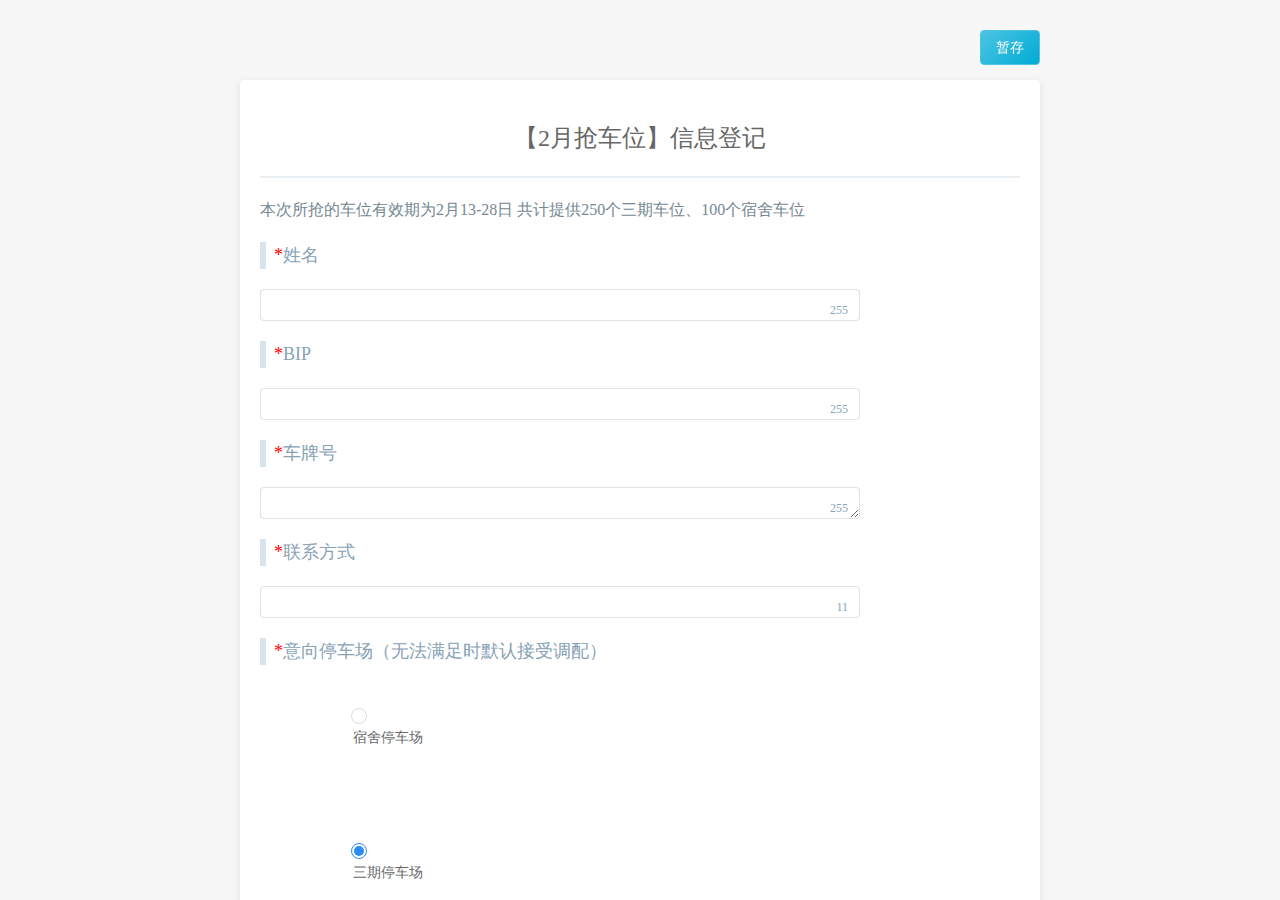
==== commit ea2b171d: "Update index.html" ====
--- a/bgy/index.html
+++ b/bgy/index.html
@@ -1,26 +1,22 @@
 <!DOCTYPE html>
-<!-- saved from url=(0084)https://bd.countrygarden.com.cn/smartForm/fill?id=1485459403001417730&scope=internal
--->
+<!-- saved from url=(0084)https://bd.countrygarden.com.cn/smartForm/fill?id=1485459403001417730&scope=internal -->
 <html>
+  
   <head>
     <meta http-equiv="Content-Type" content="text/html; charset=UTF-8">
     <meta name="viewport" content="width=device-width,initial-scale=1">
     <link rel="stylesheet" href="./vant.css">
-    <title>
-      智慧表单
-    </title>
-    <link rel="shortcut icon" href="https://bd.countrygarden.com.cn/static/smartForm.ico"
-    type="image/x-icon">
-    <script>
-      var _hmt = _hmt || []; (function() {
+    <title>智慧表单</title>
+    <link rel="shortcut icon" href="https://bd.countrygarden.com.cn/static/smartForm.ico" type="image/x-icon">
+    <script>var _hmt = _hmt || []; (function() {
         var hm = document.createElement("script");
         hm.src = "https://hm.baidu.com/hm.js?ef1cd058c05c2c49252f363e37543089";
         var s = document.getElementsByTagName("script")[0];
         s.parentNode.insertBefore(hm, s);
-      })();
-    </script>
+      })();</script>
     <link href="./app.css" rel="stylesheet">
   </head>
+  
   <body>
     <div id="app">
       <div data-v-787605db="" class="main">
@@ -30,119 +26,79 @@
           <div data-v-b69e4f5c="" data-v-787605db="" id="fill" class="child-view">
             <div data-v-b69e4f5c="" style="position: relative; overflow: hidden;">
               <div data-v-b69e4f5c="" class="center" style="margin-top: 30px;">
-                <button data-v-b69e4f5c="" type="button" class="bgy-btn bgy-btn-primary"
-                style="z-index: 200; position: fixed;">
-                  <!---->
-                  <!---->
-                  <span>
-                    暂存
-                  </span>
+                <button data-v-b69e4f5c="" type="button" class="bgy-btn bgy-btn-primary" style="z-index: 200; position: fixed;">
+                  <!---->
+                  <!---->
+                  <span>暂存</span>
                 </button>
               </div>
               <div data-v-b69e4f5c="" class="fill-container" style="z-index: 20; position: relative;">
-                <div data-v-b69e4f5c="" class="name">
-                  【2月抢车位】信息登记
-                </div>
+                <div data-v-b69e4f5c="" class="name">【2月抢车位】信息登记</div>
                 <hr data-v-b69e4f5c="" style="border: 1px solid rgb(234, 239, 243); margin: 10px 0px 20px;">
-                <div data-v-b69e4f5c="" class="note">
-                  本次所抢的车位有效期为2月13-28日 共计提供250个三期车位、100个宿舍车位
-                </div>
-                <!---->
-                <div data-v-b69e4f5c="" class="field">
-                  <p data-v-b69e4f5c="" class="field-name">
-                    <span data-v-b69e4f5c="" style="color: red;">
-                      *
-                    </span>
-                    姓名
-                  </p>
-                  <div data-v-b69e4f5c="" style="display: flex; margin-bottom: 10px;">
-                  </div>
-                  <div data-v-b69e4f5c="" class="fill-input bgy-input-wrapper bgy-input-type"
-                  style="position: relative;">
+                <div data-v-b69e4f5c="" class="note">本次所抢的车位有效期为2月13-28日 共计提供250个三期车位、100个宿舍车位</div>
+                <!---->
+                <div data-v-b69e4f5c="" class="field">
+                  <p data-v-b69e4f5c="" class="field-name">
+                    <span data-v-b69e4f5c="" style="color: red;">*</span>姓名</p>
+                  <div data-v-b69e4f5c="" style="display: flex; margin-bottom: 10px;">
+                  </div>
+                  <div data-v-b69e4f5c="" class="fill-input bgy-input-wrapper bgy-input-type" style="position: relative;">
                     <!---->
                     <!---->
                     <!---->
                     <i class="bgy-icon bgy-icon-load-c bgy-load-loop bgy-input-icon bgy-input-icon-validate">
                     </i>
-                    <input autocomplete="off" spellcheck="false" type="text" placeholder=""
-                    maxlength="255" class="bgy-input">
-                    <!---->
-                    <div class="maxlength">
-                      255
-                    </div>
-                  </div>
-                </div>
-                <div data-v-b69e4f5c="" class="field">
-                  <p data-v-b69e4f5c="" class="field-name">
-                    <span data-v-b69e4f5c="" style="color: red;">
-                      *
-                    </span>
-                    BIP
-                  </p>
-                  <div data-v-b69e4f5c="" style="display: flex; margin-bottom: 10px;">
-                  </div>
-                  <div data-v-b69e4f5c="" class="fill-input bgy-input-wrapper bgy-input-type"
-                  style="position: relative;">
+                    <input autocomplete="off" spellcheck="false" type="text" placeholder="" maxlength="255" class="bgy-input">
+                    <!---->
+                    <div class="maxlength">255</div>
+                  </div>
+                </div>
+                <div data-v-b69e4f5c="" class="field">
+                  <p data-v-b69e4f5c="" class="field-name">
+                    <span data-v-b69e4f5c="" style="color: red;">*</span>BIP</p>
+                  <div data-v-b69e4f5c="" style="display: flex; margin-bottom: 10px;">
+                  </div>
+                  <div data-v-b69e4f5c="" class="fill-input bgy-input-wrapper bgy-input-type" style="position: relative;">
                     <!---->
                     <!---->
                     <!---->
                     <i class="bgy-icon bgy-icon-load-c bgy-load-loop bgy-input-icon bgy-input-icon-validate">
                     </i>
-                    <input autocomplete="off" spellcheck="false" type="text" placeholder=""
-                    maxlength="255" class="bgy-input">
-                    <!---->
-                    <div class="maxlength">
-                      255
-                    </div>
-                  </div>
-                </div>
-                <div data-v-b69e4f5c="" class="field">
-                  <p data-v-b69e4f5c="" class="field-name">
-                    <span data-v-b69e4f5c="" style="color: red;">
-                      *
-                    </span>
-                    车牌号
-                  </p>
-                  <div data-v-b69e4f5c="" style="display: flex; margin-bottom: 10px;">
-                  </div>
-                  <div data-v-b69e4f5c="" class="fill-input bgy-input-wrapper bgy-input-type"
-                  style="position: relative;">
-                    <textarea wrap="soft" autocomplete="off" spellcheck="false" placeholder=""
-                    rows="1" maxlength="255" class="bgy-input" style="height: 31px;">
+                    <input autocomplete="off" spellcheck="false" type="text" placeholder="" maxlength="255" class="bgy-input">
+                    <!---->
+                    <div class="maxlength">255</div>
+                  </div>
+                </div>
+                <div data-v-b69e4f5c="" class="field">
+                  <p data-v-b69e4f5c="" class="field-name">
+                    <span data-v-b69e4f5c="" style="color: red;">*</span>车牌号</p>
+                  <div data-v-b69e4f5c="" style="display: flex; margin-bottom: 10px;">
+                  </div>
+                  <div data-v-b69e4f5c="" class="fill-input bgy-input-wrapper bgy-input-type" style="position: relative;">
+                    <textarea wrap="soft" autocomplete="off" spellcheck="false" placeholder="" rows="1" maxlength="255" class="bgy-input" style="height: 31px;">
                     </textarea>
-                    <div class="maxlength">
-                      255
-                    </div>
-                  </div>
-                </div>
-                <div data-v-b69e4f5c="" class="field">
-                  <p data-v-b69e4f5c="" class="field-name">
-                    <span data-v-b69e4f5c="" style="color: red;">
-                      *
-                    </span>
-                    联系方式
-                  </p>
+                    <div class="maxlength">255</div>
+                  </div>
+                </div>
+                <div data-v-b69e4f5c="" class="field">
+                  <p data-v-b69e4f5c="" class="field-name">
+                    <span data-v-b69e4f5c="" style="color: red;">*</span>联系方式</p>
                   <div data-v-b69e4f5c="" style="display: flex; margin-bottom: 10px;">
                   </div>
                   <div data-v-b69e4f5c="" class="ivu-poptip">
                     <div class="ivu-poptip-rel">
-                      <div data-v-b69e4f5c="" class="fill-input bgy-input-wrapper bgy-input-type"
-                      style="position: relative;">
+                      <div data-v-b69e4f5c="" class="fill-input bgy-input-wrapper bgy-input-type" style="position: relative;">
                         <!---->
                         <!---->
                         <!---->
                         <i class="bgy-icon bgy-icon-load-c bgy-load-loop bgy-input-icon bgy-input-icon-validate">
                         </i>
-                        <input autocomplete="off" spellcheck="false" type="text" placeholder=""
-                        maxlength="11" class="bgy-input">
-                        <!---->
-                        <div class="maxlength">
-                          11
-                        </div>
-                      </div>
-                    </div>
-                    <div class="ivu-poptip-popper" style="position: absolute; will-change: top, left; top: 479px; left: 232px; display: none;"
-                    x-placement="top">
+                        <input autocomplete="off" spellcheck="false" type="text" placeholder="" maxlength="11" class="bgy-input">
+                        <!---->
+                        <div class="maxlength">11</div>
+                      </div>
+                    </div>
+                    <div class="ivu-poptip-popper" style="position: absolute; will-change: top, left; top: 479px; left: 232px; display: none;" x-placement="top">
                       <div class="ivu-poptip-content">
                         <div class="ivu-poptip-arrow">
                         </div>
@@ -151,9 +107,7 @@
                           <!---->
                           <div class="ivu-poptip-body">
                             <div class="ivu-poptip-body-content">
-                              <div class="ivu-poptip-body-content-inner">
-                                仅支持中国大陆手机号码。
-                              </div>
+                              <div class="ivu-poptip-body-content-inner">仅支持中国大陆手机号码。</div>
                             </div>
                           </div>
                         </div>
@@ -163,11 +117,7 @@
                 </div>
                 <div data-v-b69e4f5c="" class="field">
                   <p data-v-b69e4f5c="" class="field-name">
-                    <span data-v-b69e4f5c="" style="color: red;">
-                      *
-                    </span>
-                    意向停车场（无法满足时默认接受调配）
-                  </p>
+                    <span data-v-b69e4f5c="" style="color: red;">*</span>意向停车场（无法满足时默认接受调配）</p>
                   <div data-v-b69e4f5c="" style="display: flex; margin-bottom: 10px;">
                   </div>
                   <div data-v-b69e4f5c="" name="ivuRadioGroup_1644552237779_0" class="radioGroup bgy-radio-group bgy-radio-group-vertical">
@@ -179,20 +129,14 @@
                             </span>
                             <input type="radio" class="ivu-radio-input" name="ivuRadioGroup_1644552237779_0">
                           </span>
-                          <span data-v-b69e4f5c="">
-                            宿舍停车场
-                          </span>
+                          <span data-v-b69e4f5c="">宿舍停车场</span>
                           <!---->
                           <div data-v-b69e4f5c="" style="white-space: nowrap; display: none;">
                             <!---->
-                            <div data-v-b69e4f5c="" class="fill-input bgy-input-wrapper bgy-input-type"
-                            style="position: relative;">
-                              <textarea wrap="soft" autocomplete="off" spellcheck="false" placeholder=""
-                              rows="1" maxlength="255" class="bgy-input" style="height: 31px;">
+                            <div data-v-b69e4f5c="" class="fill-input bgy-input-wrapper bgy-input-type" style="position: relative;">
+                              <textarea wrap="soft" autocomplete="off" spellcheck="false" placeholder="" rows="1" maxlength="255" class="bgy-input" style="height: 31px;">
                               </textarea>
-                              <div class="maxlength">
-                                255
-                              </div>
+                              <div class="maxlength">255</div>
                             </div>
                           </div>
                         </label>
@@ -204,20 +148,14 @@
                             </span>
                             <input type="radio" class="ivu-radio-input" name="ivuRadioGroup_1644552237779_0">
                           </span>
-                          <span data-v-b69e4f5c="">
-                            三期停车场
-                          </span>
+                          <span data-v-b69e4f5c="">三期停车场</span>
                           <!---->
                           <div data-v-b69e4f5c="" style="white-space: nowrap; display: none;">
                             <!---->
-                            <div data-v-b69e4f5c="" class="fill-input bgy-input-wrapper bgy-input-type"
-                            style="position: relative;">
-                              <textarea wrap="soft" autocomplete="off" spellcheck="false" placeholder=""
-                              rows="1" maxlength="255" class="bgy-input" style="height: 31px;">
+                            <div data-v-b69e4f5c="" class="fill-input bgy-input-wrapper bgy-input-type" style="position: relative;">
+                              <textarea wrap="soft" autocomplete="off" spellcheck="false" placeholder="" rows="1" maxlength="255" class="bgy-input" style="height: 31px;">
                               </textarea>
-                              <div class="maxlength">
-                                255
-                              </div>
+                              <div class="maxlength">255</div>
                             </div>
                           </div>
                         </label>
@@ -233,9 +171,7 @@
                   <!---->
                   <!---->
                   <span>
-                    <span data-v-b69e4f5c="">
-                      提 交
-                    </span>
+                    <span data-v-b69e4f5c="">提 交</span>
                   </span>
                 </button>
               </div>
@@ -247,37 +183,26 @@
           </div>
           <div data-v-787605db="" class="page-footer">
             <div data-v-787605db="" style="font-size: 16px; font-weight: bold; color: rgb(51, 51, 51); display: flex; align-items: center; justify-content: center;">
-              <img data-v-787605db="" src="[data-uri]"
-              alt="">
-              智慧表单·
+              <img data-v-787605db="" src="[data-uri]" alt="">智慧表单·
               <img data-v-787605db="" src="[data-uri]"
-              alt="">
-              UED用户体验
-            </div>
-            <div data-v-787605db="" style="margin-bottom: 30px;">
-              碧桂园-全周期综合竞争力提升办公室提供技术支持
-            </div>
-            <div data-v-787605db="">
-              如有疑问，请联系管理员，园宝：wubaoliang01 / zoupeiting，电话：15875147735 / 18813973271
-            </div>
+              alt="">UED用户体验</div>
+            <div data-v-787605db="" style="margin-bottom: 30px;">碧桂园-全周期综合竞争力提升办公室提供技术支持</div>
+            <div data-v-787605db="">如有疑问，请联系管理员。</div>
           </div>
         </div>
         <!---->
         <!---->
       </div>
     </div>
-    <script type="text/javascript">
-      window.config = {
+    <script type="text/javascript">window.config = {
         sso: false,
         appLocation: window.location.origin,
         produceVersion: '2.1.8',
         // 系统版本号
         buries_version: '2' // 数据中台埋点版本号
-      }
-    </script>
+      }</script>
     <div class="ivu-loading-bar" style="height: 2px; display: none;">
-      <div class="ivu-loading-bar-inner ivu-loading-bar-inner-color-primary"
-      style="width: 0%; height: 2px;">
+      <div class="ivu-loading-bar-inner ivu-loading-bar-inner-color-primary" style="width: 0%; height: 2px;">
       </div>
     </div>
     <div data-v-787605db="" data-transfer="true" class="v-transfer-dom">
@@ -291,27 +216,21 @@
               </i>
             </a>
             <div class="bgy-modal-header">
-              <div class="bgy-modal-header-inner">
-                修改密码
-              </div>
+              <div class="bgy-modal-header-inner">修改密码</div>
             </div>
             <div class="bgy-modal-body">
               <div data-v-787605db="" style="padding: 10px 20px;">
                 <form data-v-787605db="" autocomplete="off" class="bgy-form bgy-form-label-right bgy-form-inline">
                   <div data-v-787605db="" class="bgy-form-item bgy-form-item-required" label-position="left">
-                    <label class="bgy-form-item-label" style="width: 100px;">
-                      当前密码:
-                    </label>
+                    <label class="bgy-form-item-label" style="width: 100px;">当前密码:</label>
                     <div class="bgy-form-item-content" style="margin-left: 100px;">
-                      <div data-v-787605db="" class="inputSty bgy-input-wrapper bgy-input-type"
-                      style="position: relative; width: 250px;">
+                      <div data-v-787605db="" class="inputSty bgy-input-wrapper bgy-input-type" style="position: relative; width: 250px;">
                         <!---->
                         <!---->
                         <!---->
                         <i class="bgy-icon bgy-icon-load-c bgy-load-loop bgy-input-icon bgy-input-icon-validate">
                         </i>
-                        <input autocomplete="off" spellcheck="false" type="password" placeholder="当前密码"
-                        class="bgy-input">
+                        <input autocomplete="off" spellcheck="false" type="password" placeholder="当前密码" class="bgy-input">
                         <!---->
                         <div class="maxlength">
                         </div>
@@ -320,19 +239,15 @@
                     </div>
                   </div>
                   <div data-v-787605db="" class="bgy-form-item bgy-form-item-required" label-position="left">
-                    <label class="bgy-form-item-label" style="width: 100px;">
-                      新密码:
-                    </label>
+                    <label class="bgy-form-item-label" style="width: 100px;">新密码:</label>
                     <div class="bgy-form-item-content" style="margin-left: 100px;">
-                      <div data-v-787605db="" class="inputSty bgy-input-wrapper bgy-input-type"
-                      style="position: relative; width: 250px;">
+                      <div data-v-787605db="" class="inputSty bgy-input-wrapper bgy-input-type" style="position: relative; width: 250px;">
                         <!---->
                         <!---->
                         <!---->
                         <i class="bgy-icon bgy-icon-load-c bgy-load-loop bgy-input-icon bgy-input-icon-validate">
                         </i>
-                        <input autocomplete="off" spellcheck="false" type="password" placeholder="新密码"
-                        class="bgy-input">
+                        <input autocomplete="off" spellcheck="false" type="password" placeholder="新密码" class="bgy-input">
                         <!---->
                         <div class="maxlength">
                         </div>
@@ -341,19 +256,15 @@
                     </div>
                   </div>
                   <div data-v-787605db="" class="bgy-form-item bgy-form-item-required" label-position="left">
-                    <label class="bgy-form-item-label" style="width: 100px;">
-                      确认密码:
-                    </label>
+                    <label class="bgy-form-item-label" style="width: 100px;">确认密码:</label>
                     <div class="bgy-form-item-content" style="margin-left: 100px;">
-                      <div data-v-787605db="" class="inputSty bgy-input-wrapper bgy-input-type"
-                      style="position: relative; width: 250px;">
+                      <div data-v-787605db="" class="inputSty bgy-input-wrapper bgy-input-type" style="position: relative; width: 250px;">
                         <!---->
                         <!---->
                         <!---->
                         <i class="bgy-icon bgy-icon-load-c bgy-load-loop bgy-input-icon bgy-input-icon-validate">
                         </i>
-                        <input autocomplete="off" spellcheck="false" type="password" placeholder="确认密码"
-                        class="bgy-input">
+                        <input autocomplete="off" spellcheck="false" type="password" placeholder="确认密码" class="bgy-input">
                         <!---->
                         <div class="maxlength">
                         </div>
@@ -369,16 +280,12 @@
                 <button data-v-787605db="" type="button" class="bgy-btn bgy-btn-text">
                   <!---->
                   <!---->
-                  <span>
-                    取消
-                  </span>
+                  <span>取消</span>
                 </button>
                 <button data-v-787605db="" type="button" class="bgy-btn bgy-btn-primary">
                   <!---->
                   <!---->
-                  <span>
-                    提交
-                  </span>
+                  <span>提交</span>
                 </button>
               </div>
             </div>
@@ -397,9 +304,7 @@
               </i>
             </a>
             <div class="ivu-modal-header">
-              <div class="ivu-modal-header-inner">
-                广告
-              </div>
+              <div class="ivu-modal-header-inner">广告</div>
             </div>
             <div class="ivu-modal-body">
             </div>
@@ -407,16 +312,12 @@
               <button type="button" class="ivu-btn ivu-btn-text ivu-btn-large">
                 <!---->
                 <!---->
-                <span>
-                  取消
-                </span>
+                <span>取消</span>
               </button>
               <button type="button" class="ivu-btn ivu-btn-primary ivu-btn-large">
                 <!---->
                 <!---->
-                <span>
-                  确定
-                </span>
+                <span>确定</span>
               </button>
             </div>
           </div>
@@ -436,5 +337,4 @@
     ">
     </textarea>
   </body>
-
 </html>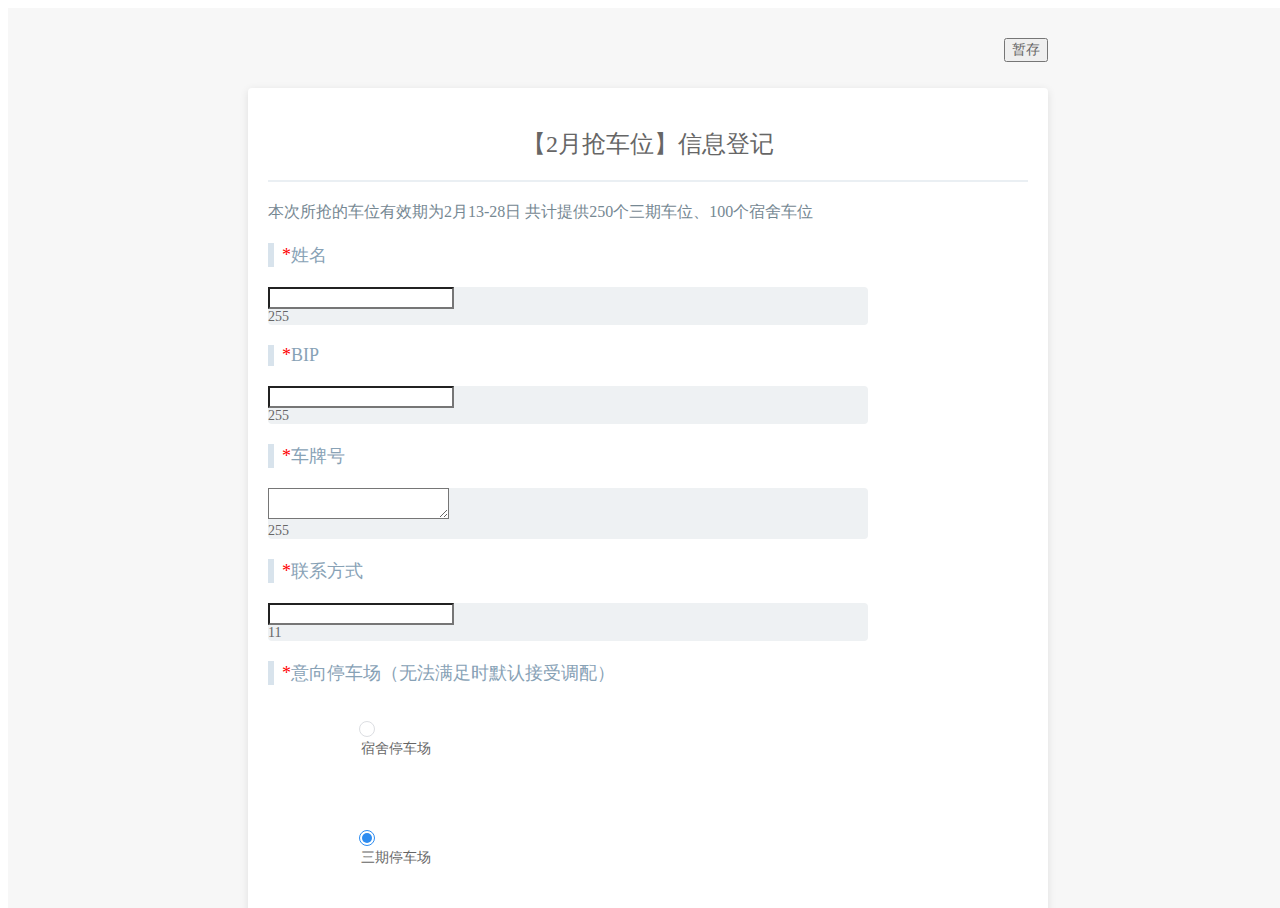
==== commit 8ca24508: "update" ====
--- a/bgy/index.html
+++ b/bgy/index.html
@@ -1,22 +1,13 @@
 <!DOCTYPE html>
-<!-- saved from url=(0084)https://bd.countrygarden.com.cn/smartForm/fill?id=1485459403001417730&scope=internal -->
+<!-- https://bd.countrygarden.com.cn/smartForm/fill?id=1485459403001417730&scope=internal -->
 <html>
-  
   <head>
     <meta http-equiv="Content-Type" content="text/html; charset=UTF-8">
     <meta name="viewport" content="width=device-width,initial-scale=1">
-    <link rel="stylesheet" href="./vant.css">
     <title>智慧表单</title>
     <link rel="shortcut icon" href="https://bd.countrygarden.com.cn/static/smartForm.ico" type="image/x-icon">
-    <script>var _hmt = _hmt || []; (function() {
-        var hm = document.createElement("script");
-        hm.src = "https://hm.baidu.com/hm.js?ef1cd058c05c2c49252f363e37543089";
-        var s = document.getElementsByTagName("script")[0];
-        s.parentNode.insertBefore(hm, s);
-      })();</script>
     <link href="./app.css" rel="stylesheet">
   </head>
-  
   <body>
     <div id="app">
       <div data-v-787605db="" class="main">
--- a/bgy/app.css
+++ b/bgy/app.css
@@ -1,9 +1,36828 @@
-@charset "UTF-8";.ivu-layout,body,html{height:100%}body ul{list-style:none;margin-bottom:0}.child-view{width:100%;min-height:100%;border:none}.npdouBoxCss{display:-ms-flexbox;display:flex;height:100%;-ms-flex-direction:column;flex-direction:column}.npdouBoxCss .npdouBoxItemCss{-ms-flex:1;flex:1;overflow:auto!important}.npdouBoxCss .npdouBoxItemCss center{min-height:100%;min-height:calc(100% - 44px)}.npdouBoxCss .npdouBoxItemCss .fixedBox_content{padding-left:230px}.npdouBoxCss .npdouBoxItemCss .fixedBox_tab{width:230px;position:absolute;min-height:300px;_height:300px;overflow:auto}.npdouBoxCss .buttomAction{box-shadow:0 0 10px 0 rgba(151,169,178,.2);border-radius:0 0 4px 4px;border:1px solid #e7ebf0;background:#fff;z-index:10;height:80px;text-align:right;padding:20px 0}.npdouBoxCss .buttomAction button{margin-right:24px;width:90px}.npdouRequiredCss:before{content:"* ";line-height:1;color:red}.tree-title{cursor:pointer}.fixed:after{content:".";display:block;clear:both;height:0;visibility:hidden}.fixed{display:block}* html .fixed,.fixed{min-height:1%}.bgy-menu-primary{background:#fff!important}.bgy-menu-submenu{color:#383d47!important}.bgy-menu-item-active,.bgy-menu-submenu:hover{background:#fff!important}.main-out,.main-user-name,.user-dropdown-menu-con .ivu-icon{color:#383d47!important}.bgy-dropdown-item,.bgy-form-item-label{font-size:14px!important}.bgy-breadcrumb{font-size:16px}.demo-spin-icon-load{animation:ani-demo-spin 1s linear infinite}.misdata{text-align:center;margin:140px auto}.misdata .mistext{margin-top:40px;font-size:14px;color:#383d47;letter-spacing:0;line-height:14px}.ivu-drawer{top:172px!important}.ivu-drawer .ivu-drawer-body{height:calc(100% - 51px - 172px)}.ivu-drawer .ivu-drawer-body::-webkit-scrollbar{display:none}.inputControl .bgy-input-icon{left:9px}.inputControl .bgy-input-icon-normal+.bgy-input{padding-left:32px;padding-right:0}.form-class{margin-top:8px;display:-ms-flexbox;display:flex;position:relative;padding-right:200px}.form-item{-ms-flex:1;flex:1;max-width:230px}.long-form-item{-ms-flex:1;flex:1;max-width:340px}.short-form-item{-ms-flex:1;flex:1;max-width:230px}.short-form-item .bgy-date-picker-editor,.short-form-item .bgy-date-picker-editor input{height:32px!important}.form-btn{width:195px}.form-btn,.my-form-btn{position:absolute;right:0}.my-form-btn{width:210px}.cardSty{margin-top:0;width:100%}.cardSty,.delModel{-moz-user-select:none;-webkit-user-select:none;-ms-user-select:none;user-select:none}.delModel{font-size:16px;text-align:center;font-family:PingFangSC-Regular}.delModel .delText{margin-top:12px;font-size:14px}.delModel .delFooter{text-align:center;margin-bottom:19px}.templateTable{margin-bottom:24px;max-height:80%}.page-container{width:100%;height:40px}.page-container .page{float:right}.bgy-collapse{background-color:transparent!important;border:0!important}.bgy-collapse>.bgy-collapse-item{border-top:0!important}.bgy-collapse-content>.bgy-collapse-content-box{padding-top:0!important;padding-bottom:0!important}.bgy-collapse>.bgy-collapse-item>.bgy-collapse-header{background:#fff!important}.bgy-modal-header{background-color:#f2f3f8}.fr{float:right}.ivu-date-picker-focused input,.ivu-input:hover{border-color:#00abd5!important}.ivu-date-picker-cells-cell-selected:hover em,.ivu-date-picker-cells-cell-selected em{background:#00abd5!important}.ivu-date-picker-cells-focused em{box-shadow:inset 0 0 0 1px #00abd5!important}.ivu-date-picker-cells-cell-range:before,.ivu-date-picker-cells-cell:hover em{background:#d8f7ff!important}.ivu-date-picker-cells-cell-today em:after{background:#00abd5!important}.ivu-btn-text:hover{color:#00abd5!important}.ivu-btn.active,.ivu-btn:active{color:#00abd5!important;border-color:#00abd5}.ivu-btn-primary{background-color:#00abd5!important;border-color:#00abd5!important}.ivu-btn-default:hover{color:#00abd5}.ivu-time-picker-cells-cell-selected,.ivu-time-picker-cells-cell-selected:hover{color:#00abd5!important}.ivu-poptip-popper{min-width:30px}.ivu-select-dropdown{max-height:none}.dropdown /deep/ .bgy-dropdown-menu{min-width:60px}.matrixImgPoptip /deep/{width:80%}.matrixImgPoptip /deep/ .ivu-poptip-rel{width:100%}.matrixImgPoptip /deep/ .ivu-poptip-arrow{display:none}.matrixImgPoptip /deep/ .ivu-poptip-inner{width:30px;margin-bottom:-10px}.matrixImgPoptip /deep/ .ivu-poptip-body{padding:5px}.matrixImgPoptip /deep/ .ivu-poptip-body-content{overflow:visible}.matrixImgPoptip /deep/ .attachment{display:none!important}.preview-modal /deep/ .bgy-modal-body{padding:0}.preview-modal /deep/ .ivu-icon-ios-close{font-size:40px}@media (max-width:992px){.container{font-size:16px!important}.menu{display:none}}#app{font-family:"PingFang SC, Verdana, Helvetica Neue, Microsoft Yahei, Hiragino Sans GB, Microsoft Sans Serif, WenQuanYi Micro Hei, sans-serif";-webkit-font-smoothing:antialiased;-moz-osx-font-smoothing:grayscale;height:100%;width:100%;background:#f7f7f7!important;position:absolute}.main[data-v-787605db]{height:100%;box-sizing:border-box;position:relative;display:-ms-flexbox;display:flex;overflow:hidden;-ms-flex-direction:column;flex-direction:column}.main .single-page[data-v-787605db]{-ms-flex:1;flex:1;overflow:auto;height:100%}.main .single-page[data-v-787605db]::-webkit-scrollbar{display:none}.ad-img[data-v-787605db]{height:60px}.ad-close-btn[data-v-787605db]{position:fixed;right:0;margin:5px 5px 0 0;cursor:pointer;z-index:10}.menu[data-v-787605db]{position:relative;background-color:#fff;height:61px;padding:0 15px 0 146px;border-bottom:1px solid #e9edf2}.menu .logo[data-v-787605db]{position:absolute;left:15px;top:7.5px;padding-right:10px;border-right:1px solid #fff}.menu .logo-sf[data-v-787605db]{cursor:pointer;position:absolute;left:16px;top:7.5px}.menu .project-name[data-v-787605db]{cursor:pointer;position:absolute;left:76px;top:0;height:60px;display:-ms-flexbox;display:flex;-ms-flex-direction:column;flex-direction:column;color:#323947;-ms-flex-pack:center;justify-content:center;-ms-flex-align:center;align-items:center}.menu .project-name span[data-v-787605db]:first-child{font-family:PingFangSC-Regular;font-size:18px;color:#323947;letter-spacing:0;text-align:left;line-height:16px}.menu .project-name span[data-v-787605db]{font-family:PingFangSC-Medium;font-size:6.5px;color:#323947;letter-spacing:0;text-align:left;line-height:12px;margin-top:4px}.menu-list[data-v-787605db]{margin-left:30px;border-bottom:1px solid #e9edf2}.header-avator-con[data-v-787605db]{position:absolute;right:0;top:0;height:100%;z-index:999;font-size:14px}.header-avator-con .user-dropdown-menu-con[data-v-787605db]{position:absolute;right:0;top:0;width:580px;height:100%}.header-avator-con .user-dropdown-menu-con .main-user-name[data-v-787605db]{width:140px}.header-avator-con .user-dropdown-menu-con .main-out[data-v-787605db],.header-avator-con .user-dropdown-menu-con .main-user-name[data-v-787605db]{display:inline-block;word-break:keep-all;white-space:nowrap;vertical-align:middle;overflow:hidden;text-overflow:ellipsis;text-align:left;color:#fff}.header-avator-con .user-dropdown-menu-con .main-out[data-v-787605db]{width:50px}.header-avator-con .user-dropdown-innercon[data-v-787605db]{height:100%;padding-right:14px}.page-footer[data-v-787605db]{position:relative;width:100%;background-color:#f1f3f4;padding:60px 0;text-align:center}.breadcrumb[data-v-5c151a11]{font-size:14px;display:-ms-flexbox;display:flex;-ms-flex-pack:justify;justify-content:space-between;padding-bottom:16px}.breadcrumb .ivu-breadcrumb>span[data-v-5c151a11]:last-child{color:#00abd5}.breadcrumb .ivu-breadcrumb-item-link[data-v-5c151a11]{text-decoration:underline}.people[data-v-adafa2a4]{width:61.8%;position:absolute;top:30vh}.login-title[data-v-adafa2a4]{font-size:1.8vw;color:#2b2f37;-ms-flex-pack:center;justify-content:center;-ms-flex-align:center;align-items:center;display:-ms-flexbox;display:flex}.login-card[data-v-adafa2a4]{height:100vh;width:38.2vw;border-radius:0;padding-top:10%}.login-content[data-v-adafa2a4]{padding-top:20vh}.btn[data-v-adafa2a4]{cursor:pointer;font-size:1vw;color:#7f7f7f;text-decoration:underline}.circle[data-v-adafa2a4]{margin:0 auto;border-radius:50%;width:10vw;height:10vw;padding:15px;background:#ebf1f4;border:1px solid #fff}.circle[data-v-adafa2a4]:hover{border:1px solid #00c6f7}.circle img[data-v-adafa2a4]{margin-top:15%}.login[data-v-adafa2a4]{width:100%;height:100%;background-size:cover;background:#def1ff;position:relative;text-align:center}.login-con[data-v-adafa2a4]{position:absolute;right:0;width:38.2vw}.login-con .form-con[data-v-adafa2a4]{margin:0 auto;width:70%}.login-con .form-con .inputIcon[data-v-adafa2a4]{width:18px}.login-con .form-con .captchaBtn[data-v-adafa2a4]:active,.login-con .form-con .captchaBtn[data-v-adafa2a4]:focus,.login-con .form-con .captchaBtn[data-v-adafa2a4]:hover{box-shadow:none;border-color:transparent}.login-con .form-con .captchaBtn[disabled][data-v-adafa2a4]{color:#c5c8ce}.login-con .form-con .captchaBtn[disabled][data-v-adafa2a4]:hover{border-color:transparent;background-color:transparent}.my-form[data-v-95f60bc4]{padding:0}.my-form .title[data-v-95f60bc4]{font-size:24px;font-weight:500;color:#323947}.cardSty[data-v-95f60bc4]{margin-top:0;padding:24px 80px}.cardSty[data-v-95f60bc4] .ivu-table-wrapper{border:1px solid #e9edf2;border-bottom:0;border-right:0;border-radius:4px}.cardSty[data-v-95f60bc4] .ivu-table-wrapper .ivu-table-row{cursor:pointer}.cardSty[data-v-95f60bc4] .ivu-table-wrapper .ivu-table-row .action .ivu-table-cell{padding:0}.lock-screen-back[data-v-7702c688]{border-radius:50%;z-index:-1;box-shadow:inset 0 0 0 0 #667aa6;position:fixed;left:50%;top:50%;transform:translate(-50%,-50%);transition:all 3s}.main[data-v-7702c688]{position:absolute;width:100%;height:100%}.main .sidebar-menu-con[data-v-7702c688]{height:100%;position:fixed;top:0;left:0;z-index:21;transition:width .3s}.main-header-con[data-v-7702c688]{box-sizing:border-box;position:fixed;display:block;padding-left:200px;width:100%;height:60px;z-index:20;box-shadow:0 2px 1px 1px hsla(0,0%,39%,.1);transition:padding .3s}.main-breadcrumb[data-v-7702c688]{padding:8px 15px 0}.main-header[data-v-7702c688]{height:60px;background:#fff;box-shadow:0 2px 1px 1px hsla(0,0%,39%,.1);position:relative;z-index:11}.main-header .navicon-con[data-v-7702c688]{margin:6px;display:inline-block}.main-header .navicon-con button[data-v-7702c688],.main-header .navicon-con button[data-v-7702c688]:focus{box-shadow:none}.main-header .header-middle-con[data-v-7702c688]{position:absolute;left:60px;top:0;right:340px;bottom:0;padding:10px;overflow:hidden}.main-header .header-avator-con[data-v-7702c688]{position:absolute;right:0;top:0;height:100%;width:300px}.main-header .header-avator-con .user-dropdown-menu-con[data-v-7702c688]{position:absolute;right:0;top:0;width:190px;height:100%}.main-header .header-avator-con .user-dropdown-menu-con .main-user-name[data-v-7702c688]{display:inline-block;width:120px;word-break:keep-all;white-space:nowrap;vertical-align:middle;overflow:hidden;text-overflow:ellipsis;text-align:right;z-index:99}.main-header .header-avator-con .user-dropdown-innercon[data-v-7702c688]{height:100%;padding-right:14px}.main .single-page-con[data-v-7702c688]{position:absolute;top:60px;right:0;bottom:0;overflow:auto;background-color:#f0f0f0;z-index:1;transition:left .3s}.main .single-page-con .single-page[data-v-7702c688]{height:100%}.logo-con[data-v-7702c688]{padding:8px;text-align:center;color:#fff;font-size:1.6em}.logo-con div[data-v-7702c688]{height:44px;line-height:44px;width:auto}.ivu-shrinkable-menu[data-v-a2a80c82]{height:100%;width:100%}.cardSty[data-v-2fdc3d2b]{margin-top:16px;min-height:calc(100% - 102px)}.childCard[data-v-2fdc3d2b]{min-height:500px}.icon-back[data-v-3ea4dae2]{font-size:18px;margin-right:8px}.back-title[data-v-3ea4dae2]{cursor:pointer}.headline-title[data-v-3ea4dae2]{font-size:18px;font-weight:700}.headline-subtitle[data-v-3ea4dae2]{font-size:13px}.cardSty[data-v-5d8c1d28],.cardSty[data-v-e0dafa88]{margin-top:16px;min-height:calc(100% - 102px)}.childCard[data-v-5d8c1d28]{min-height:500px}.department[data-v-092aced3]{display:-ms-flexbox;display:flex;-ms-flex-wrap:wrap;flex-wrap:wrap;border-bottom:1px solid #666}.department .search[data-v-092aced3]{width:100%;margin-bottom:10px}.department .search[data-v-092aced3] .ivu-input-wrapper{width:200px;float:right}.department .dept-list[data-v-092aced3],.department .dept-member-list[data-v-092aced3]{width:50%;height:400px;overflow-y:scroll;text-align:left}.department .dept-list[data-v-092aced3] .bgy-spin-dot,.department .dept-member-list[data-v-092aced3] .bgy-spin-dot{margin:auto}.department .dept-list[data-v-092aced3]{border-right:1px solid #666}.checkbox-wrapper[data-v-092aced3]{-ms-flex-align:center;align-items:center;display:-ms-flexbox;display:flex;margin-left:5px}.checkbox-wrapper .checkbox-text[data-v-092aced3]{text-align:left;margin:5px 0 5px 5px}.total-selected[data-v-092aced3]{text-align:left}.ivu-load-loop{animation:ani-load-loop 1s linear infinite}.input-group-error-append,.input-group-error-prepend{border:1px solid #ed4014}.input-group-error-append .ivu-select-selection,.input-group-error-prepend .ivu-select-selection{background-color:inherit;border:1px solid transparent}/*! normalize.css v5.0.0 | MIT License | github.com/necolas/normalize.css */code,kbd,samp{font-family:monospace,monospace;font-size:1em}[hidden]{display:none}*{-webkit-tap-highlight-color:transparent}*,:after,:before{box-sizing:border-box}body{font-family:Helvetica Neue,Helvetica,PingFang SC,Hiragino Sans GB,Microsoft YaHei,\\5FAE\8F6F\96C5\9ED1,Arial,sans-serif;color:#515a6e}a{color:#2d8cf0;background:0 0;outline:0}a:hover{color:#57a3f3}a:active{color:#2b85e4}code,kbd,pre,samp{font-family:Consolas,Menlo,Courier,monospace}@font-face{font-family:Ionicons;src:url(/static/fonts/ionicons.143146f.woff2) format("woff2"),url(/static/fonts/ionicons.99ac330.woff) format("woff"),url(/static/fonts/ionicons.d535a25.ttf) format("truetype"),url(/static/img/ionicons.a2c4a26.svg#Ionicons) format("svg");font-weight:400;font-style:normal}.ivu-icon{display:inline-block;font-family:Ionicons;speak:none;font-style:normal;font-weight:400;font-variant:normal;text-transform:none;text-rendering:auto;line-height:1;-webkit-font-smoothing:antialiased;-moz-osx-font-smoothing:grayscale;vertical-align:middle}.ivu-icon-ios-add-circle-outline:before{content:"\F100"}.ivu-icon-ios-add-circle:before{content:"\F101"}.ivu-icon-ios-add:before{content:"\F102"}.ivu-icon-ios-alarm-outline:before{content:"\F103"}.ivu-icon-ios-alarm:before{content:"\F104"}.ivu-icon-ios-albums-outline:before{content:"\F105"}.ivu-icon-ios-albums:before{content:"\F106"}.ivu-icon-ios-alert-outline:before{content:"\F107"}.ivu-icon-ios-alert:before{content:"\F108"}.ivu-icon-ios-american-football-outline:before{content:"\F109"}.ivu-icon-ios-american-football:before{content:"\F10A"}.ivu-icon-ios-analytics-outline:before{content:"\F10B"}.ivu-icon-ios-analytics:before{content:"\F10C"}.ivu-icon-ios-aperture-outline:before{content:"\F10D"}.ivu-icon-ios-aperture:before{content:"\F10E"}.ivu-icon-ios-apps-outline:before{content:"\F10F"}.ivu-icon-ios-apps:before{content:"\F110"}.ivu-icon-ios-appstore-outline:before{content:"\F111"}.ivu-icon-ios-appstore:before{content:"\F112"}.ivu-icon-ios-archive-outline:before{content:"\F113"}.ivu-icon-ios-archive:before{content:"\F114"}.ivu-icon-ios-arrow-back:before{content:"\F115"}.ivu-icon-ios-arrow-down:before{content:"\F116"}.ivu-icon-ios-arrow-dropdown-circle:before{content:"\F117"}.ivu-icon-ios-arrow-dropdown:before{content:"\F118"}.ivu-icon-ios-arrow-dropleft-circle:before{content:"\F119"}.ivu-icon-ios-arrow-dropleft:before{content:"\F11A"}.ivu-icon-ios-arrow-dropright-circle:before{content:"\F11B"}.ivu-icon-ios-arrow-dropright:before{content:"\F11C"}.ivu-icon-ios-arrow-dropup-circle:before{content:"\F11D"}.ivu-icon-ios-arrow-dropup:before{content:"\F11E"}.ivu-icon-ios-arrow-forward:before{content:"\F11F"}.ivu-icon-ios-arrow-round-back:before{content:"\F120"}.ivu-icon-ios-arrow-round-down:before{content:"\F121"}.ivu-icon-ios-arrow-round-forward:before{content:"\F122"}.ivu-icon-ios-arrow-round-up:before{content:"\F123"}.ivu-icon-ios-arrow-up:before{content:"\F124"}.ivu-icon-ios-at-outline:before{content:"\F125"}.ivu-icon-ios-at:before{content:"\F126"}.ivu-icon-ios-attach:before{content:"\F127"}.ivu-icon-ios-backspace-outline:before{content:"\F128"}.ivu-icon-ios-backspace:before{content:"\F129"}.ivu-icon-ios-barcode-outline:before{content:"\F12A"}.ivu-icon-ios-barcode:before{content:"\F12B"}.ivu-icon-ios-baseball-outline:before{content:"\F12C"}.ivu-icon-ios-baseball:before{content:"\F12D"}.ivu-icon-ios-basket-outline:before{content:"\F12E"}.ivu-icon-ios-basket:before{content:"\F12F"}.ivu-icon-ios-basketball-outline:before{content:"\F130"}.ivu-icon-ios-basketball:before{content:"\F131"}.ivu-icon-ios-battery-charging:before{content:"\F132"}.ivu-icon-ios-battery-dead:before{content:"\F133"}.ivu-icon-ios-battery-full:before{content:"\F134"}.ivu-icon-ios-beaker-outline:before{content:"\F135"}.ivu-icon-ios-beaker:before{content:"\F136"}.ivu-icon-ios-beer-outline:before{content:"\F137"}.ivu-icon-ios-beer:before{content:"\F138"}.ivu-icon-ios-bicycle:before{content:"\F139"}.ivu-icon-ios-bluetooth:before{content:"\F13A"}.ivu-icon-ios-boat-outline:before{content:"\F13B"}.ivu-icon-ios-boat:before{content:"\F13C"}.ivu-icon-ios-body-outline:before{content:"\F13D"}.ivu-icon-ios-body:before{content:"\F13E"}.ivu-icon-ios-bonfire-outline:before{content:"\F13F"}.ivu-icon-ios-bonfire:before{content:"\F140"}.ivu-icon-ios-book-outline:before{content:"\F141"}.ivu-icon-ios-book:before{content:"\F142"}.ivu-icon-ios-bookmark-outline:before{content:"\F143"}.ivu-icon-ios-bookmark:before{content:"\F144"}.ivu-icon-ios-bookmarks-outline:before{content:"\F145"}.ivu-icon-ios-bookmarks:before{content:"\F146"}.ivu-icon-ios-bowtie-outline:before{content:"\F147"}.ivu-icon-ios-bowtie:before{content:"\F148"}.ivu-icon-ios-briefcase-outline:before{content:"\F149"}.ivu-icon-ios-briefcase:before{content:"\F14A"}.ivu-icon-ios-browsers-outline:before{content:"\F14B"}.ivu-icon-ios-browsers:before{content:"\F14C"}.ivu-icon-ios-brush-outline:before{content:"\F14D"}.ivu-icon-ios-brush:before{content:"\F14E"}.ivu-icon-ios-bug-outline:before{content:"\F14F"}.ivu-icon-ios-bug:before{content:"\F150"}.ivu-icon-ios-build-outline:before{content:"\F151"}.ivu-icon-ios-build:before{content:"\F152"}.ivu-icon-ios-bulb-outline:before{content:"\F153"}.ivu-icon-ios-bulb:before{content:"\F154"}.ivu-icon-ios-bus-outline:before{content:"\F155"}.ivu-icon-ios-bus:before{content:"\F156"}.ivu-icon-ios-cafe-outline:before{content:"\F157"}.ivu-icon-ios-cafe:before{content:"\F158"}.ivu-icon-ios-calculator-outline:before{content:"\F159"}.ivu-icon-ios-calculator:before{content:"\F15A"}.ivu-icon-ios-calendar-outline:before{content:"\F15B"}.ivu-icon-ios-calendar:before{content:"\F15C"}.ivu-icon-ios-call-outline:before{content:"\F15D"}.ivu-icon-ios-call:before{content:"\F15E"}.ivu-icon-ios-camera-outline:before{content:"\F15F"}.ivu-icon-ios-camera:before{content:"\F160"}.ivu-icon-ios-car-outline:before{content:"\F161"}.ivu-icon-ios-car:before{content:"\F162"}.ivu-icon-ios-card-outline:before{content:"\F163"}.ivu-icon-ios-card:before{content:"\F164"}.ivu-icon-ios-cart-outline:before{content:"\F165"}.ivu-icon-ios-cart:before{content:"\F166"}.ivu-icon-ios-cash-outline:before{content:"\F167"}.ivu-icon-ios-cash:before{content:"\F168"}.ivu-icon-ios-chatboxes-outline:before{content:"\F169"}.ivu-icon-ios-chatboxes:before{content:"\F16A"}.ivu-icon-ios-chatbubbles-outline:before{content:"\F16B"}.ivu-icon-ios-chatbubbles:before{content:"\F16C"}.ivu-icon-ios-checkbox-outline:before{content:"\F16D"}.ivu-icon-ios-checkbox:before{content:"\F16E"}.ivu-icon-ios-checkmark-circle-outline:before{content:"\F16F"}.ivu-icon-ios-checkmark-circle:before{content:"\F170"}.ivu-icon-ios-checkmark:before{content:"\F171"}.ivu-icon-ios-clipboard-outline:before{content:"\F172"}.ivu-icon-ios-clipboard:before{content:"\F173"}.ivu-icon-ios-clock-outline:before{content:"\F174"}.ivu-icon-ios-clock:before{content:"\F175"}.ivu-icon-ios-close-circle-outline:before{content:"\F176"}.ivu-icon-ios-close-circle:before{content:"\F177"}.ivu-icon-ios-close:before{content:"\F178"}.ivu-icon-ios-closed-captioning-outline:before{content:"\F179"}.ivu-icon-ios-closed-captioning:before{content:"\F17A"}.ivu-icon-ios-cloud-circle-outline:before{content:"\F17B"}.ivu-icon-ios-cloud-circle:before{content:"\F17C"}.ivu-icon-ios-cloud-done-outline:before{content:"\F17D"}.ivu-icon-ios-cloud-done:before{content:"\F17E"}.ivu-icon-ios-cloud-download-outline:before{content:"\F17F"}.ivu-icon-ios-cloud-download:before{content:"\F180"}.ivu-icon-ios-cloud-outline:before{content:"\F181"}.ivu-icon-ios-cloud-upload-outline:before{content:"\F182"}.ivu-icon-ios-cloud-upload:before{content:"\F183"}.ivu-icon-ios-cloud:before{content:"\F184"}.ivu-icon-ios-cloudy-night-outline:before{content:"\F185"}.ivu-icon-ios-cloudy-night:before{content:"\F186"}.ivu-icon-ios-cloudy-outline:before{content:"\F187"}.ivu-icon-ios-cloudy:before{content:"\F188"}.ivu-icon-ios-code-download:before{content:"\F189"}.ivu-icon-ios-code-working:before{content:"\F18A"}.ivu-icon-ios-code:before{content:"\F18B"}.ivu-icon-ios-cog-outline:before{content:"\F18C"}.ivu-icon-ios-cog:before{content:"\F18D"}.ivu-icon-ios-color-fill-outline:before{content:"\F18E"}.ivu-icon-ios-color-fill:before{content:"\F18F"}.ivu-icon-ios-color-filter-outline:before{content:"\F190"}.ivu-icon-ios-color-filter:before{content:"\F191"}.ivu-icon-ios-color-palette-outline:before{content:"\F192"}.ivu-icon-ios-color-palette:before{content:"\F193"}.ivu-icon-ios-color-wand-outline:before{content:"\F194"}.ivu-icon-ios-color-wand:before{content:"\F195"}.ivu-icon-ios-compass-outline:before{content:"\F196"}.ivu-icon-ios-compass:before{content:"\F197"}.ivu-icon-ios-construct-outline:before{content:"\F198"}.ivu-icon-ios-construct:before{content:"\F199"}.ivu-icon-ios-contact-outline:before{content:"\F19A"}.ivu-icon-ios-contact:before{content:"\F19B"}.ivu-icon-ios-contacts-outline:before{content:"\F19C"}.ivu-icon-ios-contacts:before{content:"\F19D"}.ivu-icon-ios-contract:before{content:"\F19E"}.ivu-icon-ios-contrast:before{content:"\F19F"}.ivu-icon-ios-copy-outline:before{content:"\F1A0"}.ivu-icon-ios-copy:before{content:"\F1A1"}.ivu-icon-ios-create-outline:before{content:"\F1A2"}.ivu-icon-ios-create:before{content:"\F1A3"}.ivu-icon-ios-crop-outline:before{content:"\F1A4"}.ivu-icon-ios-crop:before{content:"\F1A5"}.ivu-icon-ios-cube-outline:before{content:"\F1A6"}.ivu-icon-ios-cube:before{content:"\F1A7"}.ivu-icon-ios-cut-outline:before{content:"\F1A8"}.ivu-icon-ios-cut:before{content:"\F1A9"}.ivu-icon-ios-desktop-outline:before{content:"\F1AA"}.ivu-icon-ios-desktop:before{content:"\F1AB"}.ivu-icon-ios-disc-outline:before{content:"\F1AC"}.ivu-icon-ios-disc:before{content:"\F1AD"}.ivu-icon-ios-document-outline:before{content:"\F1AE"}.ivu-icon-ios-document:before{content:"\F1AF"}.ivu-icon-ios-done-all:before{content:"\F1B0"}.ivu-icon-ios-download-outline:before{content:"\F1B1"}.ivu-icon-ios-download:before{content:"\F1B2"}.ivu-icon-ios-easel-outline:before{content:"\F1B3"}.ivu-icon-ios-easel:before{content:"\F1B4"}.ivu-icon-ios-egg-outline:before{content:"\F1B5"}.ivu-icon-ios-egg:before{content:"\F1B6"}.ivu-icon-ios-exit-outline:before{content:"\F1B7"}.ivu-icon-ios-exit:before{content:"\F1B8"}.ivu-icon-ios-expand:before{content:"\F1B9"}.ivu-icon-ios-eye-off-outline:before{content:"\F1BA"}.ivu-icon-ios-eye-off:before{content:"\F1BB"}.ivu-icon-ios-eye-outline:before{content:"\F1BC"}.ivu-icon-ios-eye:before{content:"\F1BD"}.ivu-icon-ios-fastforward-outline:before{content:"\F1BE"}.ivu-icon-ios-fastforward:before{content:"\F1BF"}.ivu-icon-ios-female:before{content:"\F1C0"}.ivu-icon-ios-filing-outline:before{content:"\F1C1"}.ivu-icon-ios-filing:before{content:"\F1C2"}.ivu-icon-ios-film-outline:before{content:"\F1C3"}.ivu-icon-ios-film:before{content:"\F1C4"}.ivu-icon-ios-finger-print:before{content:"\F1C5"}.ivu-icon-ios-flag-outline:before{content:"\F1C6"}.ivu-icon-ios-flag:before{content:"\F1C7"}.ivu-icon-ios-flame-outline:before{content:"\F1C8"}.ivu-icon-ios-flame:before{content:"\F1C9"}.ivu-icon-ios-flash-outline:before{content:"\F1CA"}.ivu-icon-ios-flash:before{content:"\F1CB"}.ivu-icon-ios-flask-outline:before{content:"\F1CC"}.ivu-icon-ios-flask:before{content:"\F1CD"}.ivu-icon-ios-flower-outline:before{content:"\F1CE"}.ivu-icon-ios-flower:before{content:"\F1CF"}.ivu-icon-ios-folder-open-outline:before{content:"\F1D0"}.ivu-icon-ios-folder-open:before{content:"\F1D1"}.ivu-icon-ios-folder-outline:before{content:"\F1D2"}.ivu-icon-ios-folder:before{content:"\F1D3"}.ivu-icon-ios-football-outline:before{content:"\F1D4"}.ivu-icon-ios-football:before{content:"\F1D5"}.ivu-icon-ios-funnel-outline:before{content:"\F1D6"}.ivu-icon-ios-funnel:before{content:"\F1D7"}.ivu-icon-ios-game-controller-a-outline:before{content:"\F1D8"}.ivu-icon-ios-game-controller-a:before{content:"\F1D9"}.ivu-icon-ios-game-controller-b-outline:before{content:"\F1DA"}.ivu-icon-ios-game-controller-b:before{content:"\F1DB"}.ivu-icon-ios-git-branch:before{content:"\F1DC"}.ivu-icon-ios-git-commit:before{content:"\F1DD"}.ivu-icon-ios-git-compare:before{content:"\F1DE"}.ivu-icon-ios-git-merge:before{content:"\F1DF"}.ivu-icon-ios-git-network:before{content:"\F1E0"}.ivu-icon-ios-git-pull-request:before{content:"\F1E1"}.ivu-icon-ios-glasses-outline:before{content:"\F1E2"}.ivu-icon-ios-glasses:before{content:"\F1E3"}.ivu-icon-ios-globe-outline:before{content:"\F1E4"}.ivu-icon-ios-globe:before{content:"\F1E5"}.ivu-icon-ios-grid-outline:before{content:"\F1E6"}.ivu-icon-ios-grid:before{content:"\F1E7"}.ivu-icon-ios-hammer-outline:before{content:"\F1E8"}.ivu-icon-ios-hammer:before{content:"\F1E9"}.ivu-icon-ios-hand-outline:before{content:"\F1EA"}.ivu-icon-ios-hand:before{content:"\F1EB"}.ivu-icon-ios-happy-outline:before{content:"\F1EC"}.ivu-icon-ios-happy:before{content:"\F1ED"}.ivu-icon-ios-headset-outline:before{content:"\F1EE"}.ivu-icon-ios-headset:before{content:"\F1EF"}.ivu-icon-ios-heart-outline:before{content:"\F1F0"}.ivu-icon-ios-heart:before{content:"\F1F1"}.ivu-icon-ios-help-buoy-outline:before{content:"\F1F2"}.ivu-icon-ios-help-buoy:before{content:"\F1F3"}.ivu-icon-ios-help-circle-outline:before{content:"\F1F4"}.ivu-icon-ios-help-circle:before{content:"\F1F5"}.ivu-icon-ios-help:before{content:"\F1F6"}.ivu-icon-ios-home-outline:before{content:"\F1F7"}.ivu-icon-ios-home:before{content:"\F1F8"}.ivu-icon-ios-ice-cream-outline:before{content:"\F1F9"}.ivu-icon-ios-ice-cream:before{content:"\F1FA"}.ivu-icon-ios-image-outline:before{content:"\F1FB"}.ivu-icon-ios-image:before{content:"\F1FC"}.ivu-icon-ios-images-outline:before{content:"\F1FD"}.ivu-icon-ios-images:before{content:"\F1FE"}.ivu-icon-ios-infinite-outline:before{content:"\F1FF"}.ivu-icon-ios-infinite:before{content:"\F200"}.ivu-icon-ios-information-circle-outline:before{content:"\F201"}.ivu-icon-ios-information-circle:before{content:"\F202"}.ivu-icon-ios-information:before{content:"\F203"}.ivu-icon-ios-ionic-outline:before{content:"\F204"}.ivu-icon-ios-ionic:before{content:"\F205"}.ivu-icon-ios-ionitron-outline:before{content:"\F206"}.ivu-icon-ios-ionitron:before{content:"\F207"}.ivu-icon-ios-jet-outline:before{content:"\F208"}.ivu-icon-ios-jet:before{content:"\F209"}.ivu-icon-ios-key-outline:before{content:"\F20A"}.ivu-icon-ios-key:before{content:"\F20B"}.ivu-icon-ios-keypad-outline:before{content:"\F20C"}.ivu-icon-ios-keypad:before{content:"\F20D"}.ivu-icon-ios-laptop:before{content:"\F20E"}.ivu-icon-ios-leaf-outline:before{content:"\F20F"}.ivu-icon-ios-leaf:before{content:"\F210"}.ivu-icon-ios-link-outline:before{content:"\F211"}.ivu-icon-ios-link:before{content:"\F212"}.ivu-icon-ios-list-box-outline:before{content:"\F213"}.ivu-icon-ios-list-box:before{content:"\F214"}.ivu-icon-ios-list:before{content:"\F215"}.ivu-icon-ios-locate-outline:before{content:"\F216"}.ivu-icon-ios-locate:before{content:"\F217"}.ivu-icon-ios-lock-outline:before{content:"\F218"}.ivu-icon-ios-lock:before{content:"\F219"}.ivu-icon-ios-log-in:before{content:"\F21A"}.ivu-icon-ios-log-out:before{content:"\F21B"}.ivu-icon-ios-magnet-outline:before{content:"\F21C"}.ivu-icon-ios-magnet:before{content:"\F21D"}.ivu-icon-ios-mail-open-outline:before{content:"\F21E"}.ivu-icon-ios-mail-open:before{content:"\F21F"}.ivu-icon-ios-mail-outline:before{content:"\F220"}.ivu-icon-ios-mail:before{content:"\F221"}.ivu-icon-ios-male:before{content:"\F222"}.ivu-icon-ios-man-outline:before{content:"\F223"}.ivu-icon-ios-man:before{content:"\F224"}.ivu-icon-ios-map-outline:before{content:"\F225"}.ivu-icon-ios-map:before{content:"\F226"}.ivu-icon-ios-medal-outline:before{content:"\F227"}.ivu-icon-ios-medal:before{content:"\F228"}.ivu-icon-ios-medical-outline:before{content:"\F229"}.ivu-icon-ios-medical:before{content:"\F22A"}.ivu-icon-ios-medkit-outline:before{content:"\F22B"}.ivu-icon-ios-medkit:before{content:"\F22C"}.ivu-icon-ios-megaphone-outline:before{content:"\F22D"}.ivu-icon-ios-megaphone:before{content:"\F22E"}.ivu-icon-ios-menu-outline:before{content:"\F22F"}.ivu-icon-ios-menu:before{content:"\F230"}.ivu-icon-ios-mic-off-outline:before{content:"\F231"}.ivu-icon-ios-mic-off:before{content:"\F232"}.ivu-icon-ios-mic-outline:before{content:"\F233"}.ivu-icon-ios-mic:before{content:"\F234"}.ivu-icon-ios-microphone-outline:before{content:"\F235"}.ivu-icon-ios-microphone:before{content:"\F236"}.ivu-icon-ios-moon-outline:before{content:"\F237"}.ivu-icon-ios-moon:before{content:"\F238"}.ivu-icon-ios-more-outline:before{content:"\F239"}.ivu-icon-ios-more:before{content:"\F23A"}.ivu-icon-ios-move:before{content:"\F23B"}.ivu-icon-ios-musical-note-outline:before{content:"\F23C"}.ivu-icon-ios-musical-note:before{content:"\F23D"}.ivu-icon-ios-musical-notes-outline:before{content:"\F23E"}.ivu-icon-ios-musical-notes:before{content:"\F23F"}.ivu-icon-ios-navigate-outline:before{content:"\F240"}.ivu-icon-ios-navigate:before{content:"\F241"}.ivu-icon-ios-no-smoking-outline:before{content:"\F242"}.ivu-icon-ios-no-smoking:before{content:"\F243"}.ivu-icon-ios-notifications-off-outline:before{content:"\F244"}.ivu-icon-ios-notifications-off:before{content:"\F245"}.ivu-icon-ios-notifications-outline:before{content:"\F246"}.ivu-icon-ios-notifications:before{content:"\F247"}.ivu-icon-ios-nuclear-outline:before{content:"\F248"}.ivu-icon-ios-nuclear:before{content:"\F249"}.ivu-icon-ios-nutrition-outline:before{content:"\F24A"}.ivu-icon-ios-nutrition:before{content:"\F24B"}.ivu-icon-ios-open-outline:before{content:"\F24C"}.ivu-icon-ios-open:before{content:"\F24D"}.ivu-icon-ios-options-outline:before{content:"\F24E"}.ivu-icon-ios-options:before{content:"\F24F"}.ivu-icon-ios-outlet-outline:before{content:"\F250"}.ivu-icon-ios-outlet:before{content:"\F251"}.ivu-icon-ios-paper-outline:before{content:"\F252"}.ivu-icon-ios-paper-plane-outline:before{content:"\F253"}.ivu-icon-ios-paper-plane:before{content:"\F254"}.ivu-icon-ios-paper:before{content:"\F255"}.ivu-icon-ios-partly-sunny-outline:before{content:"\F256"}.ivu-icon-ios-partly-sunny:before{content:"\F257"}.ivu-icon-ios-pause-outline:before{content:"\F258"}.ivu-icon-ios-pause:before{content:"\F259"}.ivu-icon-ios-paw-outline:before{content:"\F25A"}.ivu-icon-ios-paw:before{content:"\F25B"}.ivu-icon-ios-people-outline:before{content:"\F25C"}.ivu-icon-ios-people:before{content:"\F25D"}.ivu-icon-ios-person-add-outline:before{content:"\F25E"}.ivu-icon-ios-person-add:before{content:"\F25F"}.ivu-icon-ios-person-outline:before{content:"\F260"}.ivu-icon-ios-person:before{content:"\F261"}.ivu-icon-ios-phone-landscape:before{content:"\F262"}.ivu-icon-ios-phone-portrait:before{content:"\F263"}.ivu-icon-ios-photos-outline:before{content:"\F264"}.ivu-icon-ios-photos:before{content:"\F265"}.ivu-icon-ios-pie-outline:before{content:"\F266"}.ivu-icon-ios-pie:before{content:"\F267"}.ivu-icon-ios-pin-outline:before{content:"\F268"}.ivu-icon-ios-pin:before{content:"\F269"}.ivu-icon-ios-pint-outline:before{content:"\F26A"}.ivu-icon-ios-pint:before{content:"\F26B"}.ivu-icon-ios-pizza-outline:before{content:"\F26C"}.ivu-icon-ios-pizza:before{content:"\F26D"}.ivu-icon-ios-plane-outline:before{content:"\F26E"}.ivu-icon-ios-plane:before{content:"\F26F"}.ivu-icon-ios-planet-outline:before{content:"\F270"}.ivu-icon-ios-planet:before{content:"\F271"}.ivu-icon-ios-play-outline:before{content:"\F272"}.ivu-icon-ios-play:before{content:"\F273"}.ivu-icon-ios-podium-outline:before{content:"\F274"}.ivu-icon-ios-podium:before{content:"\F275"}.ivu-icon-ios-power-outline:before{content:"\F276"}.ivu-icon-ios-power:before{content:"\F277"}.ivu-icon-ios-pricetag-outline:before{content:"\F278"}.ivu-icon-ios-pricetag:before{content:"\F279"}.ivu-icon-ios-pricetags-outline:before{content:"\F27A"}.ivu-icon-ios-pricetags:before{content:"\F27B"}.ivu-icon-ios-print-outline:before{content:"\F27C"}.ivu-icon-ios-print:before{content:"\F27D"}.ivu-icon-ios-pulse-outline:before{content:"\F27E"}.ivu-icon-ios-pulse:before{content:"\F27F"}.ivu-icon-ios-qr-scanner:before{content:"\F280"}.ivu-icon-ios-quote-outline:before{content:"\F281"}.ivu-icon-ios-quote:before{content:"\F282"}.ivu-icon-ios-radio-button-off:before{content:"\F283"}.ivu-icon-ios-radio-button-on:before{content:"\F284"}.ivu-icon-ios-radio-outline:before{content:"\F285"}.ivu-icon-ios-radio:before{content:"\F286"}.ivu-icon-ios-rainy-outline:before{content:"\F287"}.ivu-icon-ios-rainy:before{content:"\F288"}.ivu-icon-ios-recording-outline:before{content:"\F289"}.ivu-icon-ios-recording:before{content:"\F28A"}.ivu-icon-ios-redo-outline:before{content:"\F28B"}.ivu-icon-ios-redo:before{content:"\F28C"}.ivu-icon-ios-refresh-circle-outline:before{content:"\F28D"}.ivu-icon-ios-refresh-circle:before{content:"\F28E"}.ivu-icon-ios-refresh:before{content:"\F28F"}.ivu-icon-ios-remove-circle-outline:before{content:"\F290"}.ivu-icon-ios-remove-circle:before{content:"\F291"}.ivu-icon-ios-remove:before{content:"\F292"}.ivu-icon-ios-reorder:before{content:"\F293"}.ivu-icon-ios-repeat:before{content:"\F294"}.ivu-icon-ios-resize:before{content:"\F295"}.ivu-icon-ios-restaurant-outline:before{content:"\F296"}.ivu-icon-ios-restaurant:before{content:"\F297"}.ivu-icon-ios-return-left:before{content:"\F298"}.ivu-icon-ios-return-right:before{content:"\F299"}.ivu-icon-ios-reverse-camera-outline:before{content:"\F29A"}.ivu-icon-ios-reverse-camera:before{content:"\F29B"}.ivu-icon-ios-rewind-outline:before{content:"\F29C"}.ivu-icon-ios-rewind:before{content:"\F29D"}.ivu-icon-ios-ribbon-outline:before{content:"\F29E"}.ivu-icon-ios-ribbon:before{content:"\F29F"}.ivu-icon-ios-rose-outline:before{content:"\F2A0"}.ivu-icon-ios-rose:before{content:"\F2A1"}.ivu-icon-ios-sad-outline:before{content:"\F2A2"}.ivu-icon-ios-sad:before{content:"\F2A3"}.ivu-icon-ios-school-outline:before{content:"\F2A4"}.ivu-icon-ios-school:before{content:"\F2A5"}.ivu-icon-ios-search-outline:before{content:"\F2A6"}.ivu-icon-ios-search:before{content:"\F2A7"}.ivu-icon-ios-send-outline:before{content:"\F2A8"}.ivu-icon-ios-send:before{content:"\F2A9"}.ivu-icon-ios-settings-outline:before{content:"\F2AA"}.ivu-icon-ios-settings:before{content:"\F2AB"}.ivu-icon-ios-share-alt-outline:before{content:"\F2AC"}.ivu-icon-ios-share-alt:before{content:"\F2AD"}.ivu-icon-ios-share-outline:before{content:"\F2AE"}.ivu-icon-ios-share:before{content:"\F2AF"}.ivu-icon-ios-shirt-outline:before{content:"\F2B0"}.ivu-icon-ios-shirt:before{content:"\F2B1"}.ivu-icon-ios-shuffle:before{content:"\F2B2"}.ivu-icon-ios-skip-backward-outline:before{content:"\F2B3"}.ivu-icon-ios-skip-backward:before{content:"\F2B4"}.ivu-icon-ios-skip-forward-outline:before{content:"\F2B5"}.ivu-icon-ios-skip-forward:before{content:"\F2B6"}.ivu-icon-ios-snow-outline:before{content:"\F2B7"}.ivu-icon-ios-snow:before{content:"\F2B8"}.ivu-icon-ios-speedometer-outline:before{content:"\F2B9"}.ivu-icon-ios-speedometer:before{content:"\F2BA"}.ivu-icon-ios-square-outline:before{content:"\F2BB"}.ivu-icon-ios-square:before{content:"\F2BC"}.ivu-icon-ios-star-half:before{content:"\F2BD"}.ivu-icon-ios-star-outline:before{content:"\F2BE"}.ivu-icon-ios-star:before{content:"\F2BF"}.ivu-icon-ios-stats-outline:before{content:"\F2C0"}.ivu-icon-ios-stats:before{content:"\F2C1"}.ivu-icon-ios-stopwatch-outline:before{content:"\F2C2"}.ivu-icon-ios-stopwatch:before{content:"\F2C3"}.ivu-icon-ios-subway-outline:before{content:"\F2C4"}.ivu-icon-ios-subway:before{content:"\F2C5"}.ivu-icon-ios-sunny-outline:before{content:"\F2C6"}.ivu-icon-ios-sunny:before{content:"\F2C7"}.ivu-icon-ios-swap:before{content:"\F2C8"}.ivu-icon-ios-switch-outline:before{content:"\F2C9"}.ivu-icon-ios-switch:before{content:"\F2CA"}.ivu-icon-ios-sync:before{content:"\F2CB"}.ivu-icon-ios-tablet-landscape:before{content:"\F2CC"}.ivu-icon-ios-tablet-portrait:before{content:"\F2CD"}.ivu-icon-ios-tennisball-outline:before{content:"\F2CE"}.ivu-icon-ios-tennisball:before{content:"\F2CF"}.ivu-icon-ios-text-outline:before{content:"\F2D0"}.ivu-icon-ios-text:before{content:"\F2D1"}.ivu-icon-ios-thermometer-outline:before{content:"\F2D2"}.ivu-icon-ios-thermometer:before{content:"\F2D3"}.ivu-icon-ios-thumbs-down-outline:before{content:"\F2D4"}.ivu-icon-ios-thumbs-down:before{content:"\F2D5"}.ivu-icon-ios-thumbs-up-outline:before{content:"\F2D6"}.ivu-icon-ios-thumbs-up:before{content:"\F2D7"}.ivu-icon-ios-thunderstorm-outline:before{content:"\F2D8"}.ivu-icon-ios-thunderstorm:before{content:"\F2D9"}.ivu-icon-ios-time-outline:before{content:"\F2DA"}.ivu-icon-ios-time:before{content:"\F2DB"}.ivu-icon-ios-timer-outline:before{content:"\F2DC"}.ivu-icon-ios-timer:before{content:"\F2DD"}.ivu-icon-ios-train-outline:before{content:"\F2DE"}.ivu-icon-ios-train:before{content:"\F2DF"}.ivu-icon-ios-transgender:before{content:"\F2E0"}.ivu-icon-ios-trash-outline:before{content:"\F2E1"}.ivu-icon-ios-trash:before{content:"\F2E2"}.ivu-icon-ios-trending-down:before{content:"\F2E3"}.ivu-icon-ios-trending-up:before{content:"\F2E4"}.ivu-icon-ios-trophy-outline:before{content:"\F2E5"}.ivu-icon-ios-trophy:before{content:"\F2E6"}.ivu-icon-ios-umbrella-outline:before{content:"\F2E7"}.ivu-icon-ios-umbrella:before{content:"\F2E8"}.ivu-icon-ios-undo-outline:before{content:"\F2E9"}.ivu-icon-ios-undo:before{content:"\F2EA"}.ivu-icon-ios-unlock-outline:before{content:"\F2EB"}.ivu-icon-ios-unlock:before{content:"\F2EC"}.ivu-icon-ios-videocam-outline:before{content:"\F2ED"}.ivu-icon-ios-videocam:before{content:"\F2EE"}.ivu-icon-ios-volume-down:before{content:"\F2EF"}.ivu-icon-ios-volume-mute:before{content:"\F2F0"}.ivu-icon-ios-volume-off:before{content:"\F2F1"}.ivu-icon-ios-volume-up:before{content:"\F2F2"}.ivu-icon-ios-walk:before{content:"\F2F3"}.ivu-icon-ios-warning-outline:before{content:"\F2F4"}.ivu-icon-ios-warning:before{content:"\F2F5"}.ivu-icon-ios-watch:before{content:"\F2F6"}.ivu-icon-ios-water-outline:before{content:"\F2F7"}.ivu-icon-ios-water:before{content:"\F2F8"}.ivu-icon-ios-wifi-outline:before{content:"\F2F9"}.ivu-icon-ios-wifi:before{content:"\F2FA"}.ivu-icon-ios-wine-outline:before{content:"\F2FB"}.ivu-icon-ios-wine:before{content:"\F2FC"}.ivu-icon-ios-woman-outline:before{content:"\F2FD"}.ivu-icon-ios-woman:before{content:"\F2FE"}.ivu-icon-logo-android:before{content:"\F2FF"}.ivu-icon-logo-angular:before{content:"\F300"}.ivu-icon-logo-apple:before{content:"\F301"}.ivu-icon-logo-bitcoin:before{content:"\F302"}.ivu-icon-logo-buffer:before{content:"\F303"}.ivu-icon-logo-chrome:before{content:"\F304"}.ivu-icon-logo-codepen:before{content:"\F305"}.ivu-icon-logo-css3:before{content:"\F306"}.ivu-icon-logo-designernews:before{content:"\F307"}.ivu-icon-logo-dribbble:before{content:"\F308"}.ivu-icon-logo-dropbox:before{content:"\F309"}.ivu-icon-logo-euro:before{content:"\F30A"}.ivu-icon-logo-facebook:before{content:"\F30B"}.ivu-icon-logo-foursquare:before{content:"\F30C"}.ivu-icon-logo-freebsd-devil:before{content:"\F30D"}.ivu-icon-logo-github:before{content:"\F30E"}.ivu-icon-logo-google:before{content:"\F30F"}.ivu-icon-logo-googleplus:before{content:"\F310"}.ivu-icon-logo-hackernews:before{content:"\F311"}.ivu-icon-logo-html5:before{content:"\F312"}.ivu-icon-logo-instagram:before{content:"\F313"}.ivu-icon-logo-javascript:before{content:"\F314"}.ivu-icon-logo-linkedin:before{content:"\F315"}.ivu-icon-logo-markdown:before{content:"\F316"}.ivu-icon-logo-nodejs:before{content:"\F317"}.ivu-icon-logo-octocat:before{content:"\F318"}.ivu-icon-logo-pinterest:before{content:"\F319"}.ivu-icon-logo-playstation:before{content:"\F31A"}.ivu-icon-logo-python:before{content:"\F31B"}.ivu-icon-logo-reddit:before{content:"\F31C"}.ivu-icon-logo-rss:before{content:"\F31D"}.ivu-icon-logo-sass:before{content:"\F31E"}.ivu-icon-logo-skype:before{content:"\F31F"}.ivu-icon-logo-snapchat:before{content:"\F320"}.ivu-icon-logo-steam:before{content:"\F321"}.ivu-icon-logo-tumblr:before{content:"\F322"}.ivu-icon-logo-tux:before{content:"\F323"}.ivu-icon-logo-twitch:before{content:"\F324"}.ivu-icon-logo-twitter:before{content:"\F325"}.ivu-icon-logo-usd:before{content:"\F326"}.ivu-icon-logo-vimeo:before{content:"\F327"}.ivu-icon-logo-whatsapp:before{content:"\F328"}.ivu-icon-logo-windows:before{content:"\F329"}.ivu-icon-logo-wordpress:before{content:"\F32A"}.ivu-icon-logo-xbox:before{content:"\F32B"}.ivu-icon-logo-yahoo:before{content:"\F32C"}.ivu-icon-logo-yen:before{content:"\F32D"}.ivu-icon-logo-youtube:before{content:"\F32E"}.ivu-icon-md-add-circle:before{content:"\F32F"}.ivu-icon-md-add:before{content:"\F330"}.ivu-icon-md-alarm:before{content:"\F331"}.ivu-icon-md-albums:before{content:"\F332"}.ivu-icon-md-alert:before{content:"\F333"}.ivu-icon-md-american-football:before{content:"\F334"}.ivu-icon-md-analytics:before{content:"\F335"}.ivu-icon-md-aperture:before{content:"\F336"}.ivu-icon-md-apps:before{content:"\F337"}.ivu-icon-md-appstore:before{content:"\F338"}.ivu-icon-md-archive:before{content:"\F339"}.ivu-icon-md-arrow-back:before{content:"\F33A"}.ivu-icon-md-arrow-down:before{content:"\F33B"}.ivu-icon-md-arrow-dropdown-circle:before{content:"\F33C"}.ivu-icon-md-arrow-dropdown:before{content:"\F33D"}.ivu-icon-md-arrow-dropleft-circle:before{content:"\F33E"}.ivu-icon-md-arrow-dropleft:before{content:"\F33F"}.ivu-icon-md-arrow-dropright-circle:before{content:"\F340"}.ivu-icon-md-arrow-dropright:before{content:"\F341"}.ivu-icon-md-arrow-dropup-circle:before{content:"\F342"}.ivu-icon-md-arrow-dropup:before{content:"\F343"}.ivu-icon-md-arrow-forward:before{content:"\F344"}.ivu-icon-md-arrow-round-back:before{content:"\F345"}.ivu-icon-md-arrow-round-down:before{content:"\F346"}.ivu-icon-md-arrow-round-forward:before{content:"\F347"}.ivu-icon-md-arrow-round-up:before{content:"\F348"}.ivu-icon-md-arrow-up:before{content:"\F349"}.ivu-icon-md-at:before{content:"\F34A"}.ivu-icon-md-attach:before{content:"\F34B"}.ivu-icon-md-backspace:before{content:"\F34C"}.ivu-icon-md-barcode:before{content:"\F34D"}.ivu-icon-md-baseball:before{content:"\F34E"}.ivu-icon-md-basket:before{content:"\F34F"}.ivu-icon-md-basketball:before{content:"\F350"}.ivu-icon-md-battery-charging:before{content:"\F351"}.ivu-icon-md-battery-dead:before{content:"\F352"}.ivu-icon-md-battery-full:before{content:"\F353"}.ivu-icon-md-beaker:before{content:"\F354"}.ivu-icon-md-beer:before{content:"\F355"}.ivu-icon-md-bicycle:before{content:"\F356"}.ivu-icon-md-bluetooth:before{content:"\F357"}.ivu-icon-md-boat:before{content:"\F358"}.ivu-icon-md-body:before{content:"\F359"}.ivu-icon-md-bonfire:before{content:"\F35A"}.ivu-icon-md-book:before{content:"\F35B"}.ivu-icon-md-bookmark:before{content:"\F35C"}.ivu-icon-md-bookmarks:before{content:"\F35D"}.ivu-icon-md-bowtie:before{content:"\F35E"}.ivu-icon-md-briefcase:before{content:"\F35F"}.ivu-icon-md-browsers:before{content:"\F360"}.ivu-icon-md-brush:before{content:"\F361"}.ivu-icon-md-bug:before{content:"\F362"}.ivu-icon-md-build:before{content:"\F363"}.ivu-icon-md-bulb:before{content:"\F364"}.ivu-icon-md-bus:before{content:"\F365"}.ivu-icon-md-cafe:before{content:"\F366"}.ivu-icon-md-calculator:before{content:"\F367"}.ivu-icon-md-calendar:before{content:"\F368"}.ivu-icon-md-call:before{content:"\F369"}.ivu-icon-md-camera:before{content:"\F36A"}.ivu-icon-md-car:before{content:"\F36B"}.ivu-icon-md-card:before{content:"\F36C"}.ivu-icon-md-cart:before{content:"\F36D"}.ivu-icon-md-cash:before{content:"\F36E"}.ivu-icon-md-chatboxes:before{content:"\F36F"}.ivu-icon-md-chatbubbles:before{content:"\F370"}.ivu-icon-md-checkbox-outline:before{content:"\F371"}.ivu-icon-md-checkbox:before{content:"\F372"}.ivu-icon-md-checkmark-circle-outline:before{content:"\F373"}.ivu-icon-md-checkmark-circle:before{content:"\F374"}.ivu-icon-md-checkmark:before{content:"\F375"}.ivu-icon-md-clipboard:before{content:"\F376"}.ivu-icon-md-clock:before{content:"\F377"}.ivu-icon-md-close-circle:before{content:"\F378"}.ivu-icon-md-close:before{content:"\F379"}.ivu-icon-md-closed-captioning:before{content:"\F37A"}.ivu-icon-md-cloud-circle:before{content:"\F37B"}.ivu-icon-md-cloud-done:before{content:"\F37C"}.ivu-icon-md-cloud-download:before{content:"\F37D"}.ivu-icon-md-cloud-outline:before{content:"\F37E"}.ivu-icon-md-cloud-upload:before{content:"\F37F"}.ivu-icon-md-cloud:before{content:"\F380"}.ivu-icon-md-cloudy-night:before{content:"\F381"}.ivu-icon-md-cloudy:before{content:"\F382"}.ivu-icon-md-code-download:before{content:"\F383"}.ivu-icon-md-code-working:before{content:"\F384"}.ivu-icon-md-code:before{content:"\F385"}.ivu-icon-md-cog:before{content:"\F386"}.ivu-icon-md-color-fill:before{content:"\F387"}.ivu-icon-md-color-filter:before{content:"\F388"}.ivu-icon-md-color-palette:before{content:"\F389"}.ivu-icon-md-color-wand:before{content:"\F38A"}.ivu-icon-md-compass:before{content:"\F38B"}.ivu-icon-md-construct:before{content:"\F38C"}.ivu-icon-md-contact:before{content:"\F38D"}.ivu-icon-md-contacts:before{content:"\F38E"}.ivu-icon-md-contract:before{content:"\F38F"}.ivu-icon-md-contrast:before{content:"\F390"}.ivu-icon-md-copy:before{content:"\F391"}.ivu-icon-md-create:before{content:"\F392"}.ivu-icon-md-crop:before{content:"\F393"}.ivu-icon-md-cube:before{content:"\F394"}.ivu-icon-md-cut:before{content:"\F395"}.ivu-icon-md-desktop:before{content:"\F396"}.ivu-icon-md-disc:before{content:"\F397"}.ivu-icon-md-document:before{content:"\F398"}.ivu-icon-md-done-all:before{content:"\F399"}.ivu-icon-md-download:before{content:"\F39A"}.ivu-icon-md-easel:before{content:"\F39B"}.ivu-icon-md-egg:before{content:"\F39C"}.ivu-icon-md-exit:before{content:"\F39D"}.ivu-icon-md-expand:before{content:"\F39E"}.ivu-icon-md-eye-off:before{content:"\F39F"}.ivu-icon-md-eye:before{content:"\F3A0"}.ivu-icon-md-fastforward:before{content:"\F3A1"}.ivu-icon-md-female:before{content:"\F3A2"}.ivu-icon-md-filing:before{content:"\F3A3"}.ivu-icon-md-film:before{content:"\F3A4"}.ivu-icon-md-finger-print:before{content:"\F3A5"}.ivu-icon-md-flag:before{content:"\F3A6"}.ivu-icon-md-flame:before{content:"\F3A7"}.ivu-icon-md-flash:before{content:"\F3A8"}.ivu-icon-md-flask:before{content:"\F3A9"}.ivu-icon-md-flower:before{content:"\F3AA"}.ivu-icon-md-folder-open:before{content:"\F3AB"}.ivu-icon-md-folder:before{content:"\F3AC"}.ivu-icon-md-football:before{content:"\F3AD"}.ivu-icon-md-funnel:before{content:"\F3AE"}.ivu-icon-md-game-controller-a:before{content:"\F3AF"}.ivu-icon-md-game-controller-b:before{content:"\F3B0"}.ivu-icon-md-git-branch:before{content:"\F3B1"}.ivu-icon-md-git-commit:before{content:"\F3B2"}.ivu-icon-md-git-compare:before{content:"\F3B3"}.ivu-icon-md-git-merge:before{content:"\F3B4"}.ivu-icon-md-git-network:before{content:"\F3B5"}.ivu-icon-md-git-pull-request:before{content:"\F3B6"}.ivu-icon-md-glasses:before{content:"\F3B7"}.ivu-icon-md-globe:before{content:"\F3B8"}.ivu-icon-md-grid:before{content:"\F3B9"}.ivu-icon-md-hammer:before{content:"\F3BA"}.ivu-icon-md-hand:before{content:"\F3BB"}.ivu-icon-md-happy:before{content:"\F3BC"}.ivu-icon-md-headset:before{content:"\F3BD"}.ivu-icon-md-heart-outline:before{content:"\F3BE"}.ivu-icon-md-heart:before{content:"\F3BF"}.ivu-icon-md-help-buoy:before{content:"\F3C0"}.ivu-icon-md-help-circle:before{content:"\F3C1"}.ivu-icon-md-help:before{content:"\F3C2"}.ivu-icon-md-home:before{content:"\F3C3"}.ivu-icon-md-ice-cream:before{content:"\F3C4"}.ivu-icon-md-image:before{content:"\F3C5"}.ivu-icon-md-images:before{content:"\F3C6"}.ivu-icon-md-infinite:before{content:"\F3C7"}.ivu-icon-md-information-circle:before{content:"\F3C8"}.ivu-icon-md-information:before{content:"\F3C9"}.ivu-icon-md-ionic:before{content:"\F3CA"}.ivu-icon-md-ionitron:before{content:"\F3CB"}.ivu-icon-md-jet:before{content:"\F3CC"}.ivu-icon-md-key:before{content:"\F3CD"}.ivu-icon-md-keypad:before{content:"\F3CE"}.ivu-icon-md-laptop:before{content:"\F3CF"}.ivu-icon-md-leaf:before{content:"\F3D0"}.ivu-icon-md-link:before{content:"\F3D1"}.ivu-icon-md-list-box:before{content:"\F3D2"}.ivu-icon-md-list:before{content:"\F3D3"}.ivu-icon-md-locate:before{content:"\F3D4"}.ivu-icon-md-lock:before{content:"\F3D5"}.ivu-icon-md-log-in:before{content:"\F3D6"}.ivu-icon-md-log-out:before{content:"\F3D7"}.ivu-icon-md-magnet:before{content:"\F3D8"}.ivu-icon-md-mail-open:before{content:"\F3D9"}.ivu-icon-md-mail:before{content:"\F3DA"}.ivu-icon-md-male:before{content:"\F3DB"}.ivu-icon-md-man:before{content:"\F3DC"}.ivu-icon-md-map:before{content:"\F3DD"}.ivu-icon-md-medal:before{content:"\F3DE"}.ivu-icon-md-medical:before{content:"\F3DF"}.ivu-icon-md-medkit:before{content:"\F3E0"}.ivu-icon-md-megaphone:before{content:"\F3E1"}.ivu-icon-md-menu:before{content:"\F3E2"}.ivu-icon-md-mic-off:before{content:"\F3E3"}.ivu-icon-md-mic:before{content:"\F3E4"}.ivu-icon-md-microphone:before{content:"\F3E5"}.ivu-icon-md-moon:before{content:"\F3E6"}.ivu-icon-md-more:before{content:"\F3E7"}.ivu-icon-md-move:before{content:"\F3E8"}.ivu-icon-md-musical-note:before{content:"\F3E9"}.ivu-icon-md-musical-notes:before{content:"\F3EA"}.ivu-icon-md-navigate:before{content:"\F3EB"}.ivu-icon-md-no-smoking:before{content:"\F3EC"}.ivu-icon-md-notifications-off:before{content:"\F3ED"}.ivu-icon-md-notifications-outline:before{content:"\F3EE"}.ivu-icon-md-notifications:before{content:"\F3EF"}.ivu-icon-md-nuclear:before{content:"\F3F0"}.ivu-icon-md-nutrition:before{content:"\F3F1"}.ivu-icon-md-open:before{content:"\F3F2"}.ivu-icon-md-options:before{content:"\F3F3"}.ivu-icon-md-outlet:before{content:"\F3F4"}.ivu-icon-md-paper-plane:before{content:"\F3F5"}.ivu-icon-md-paper:before{content:"\F3F6"}.ivu-icon-md-partly-sunny:before{content:"\F3F7"}.ivu-icon-md-pause:before{content:"\F3F8"}.ivu-icon-md-paw:before{content:"\F3F9"}.ivu-icon-md-people:before{content:"\F3FA"}.ivu-icon-md-person-add:before{content:"\F3FB"}.ivu-icon-md-person:before{content:"\F3FC"}.ivu-icon-md-phone-landscape:before{content:"\F3FD"}.ivu-icon-md-phone-portrait:before{content:"\F3FE"}.ivu-icon-md-photos:before{content:"\F3FF"}.ivu-icon-md-pie:before{content:"\F400"}.ivu-icon-md-pin:before{content:"\F401"}.ivu-icon-md-pint:before{content:"\F402"}.ivu-icon-md-pizza:before{content:"\F403"}.ivu-icon-md-plane:before{content:"\F404"}.ivu-icon-md-planet:before{content:"\F405"}.ivu-icon-md-play:before{content:"\F406"}.ivu-icon-md-podium:before{content:"\F407"}.ivu-icon-md-power:before{content:"\F408"}.ivu-icon-md-pricetag:before{content:"\F409"}.ivu-icon-md-pricetags:before{content:"\F40A"}.ivu-icon-md-print:before{content:"\F40B"}.ivu-icon-md-pulse:before{content:"\F40C"}.ivu-icon-md-qr-scanner:before{content:"\F40D"}.ivu-icon-md-quote:before{content:"\F40E"}.ivu-icon-md-radio-button-off:before{content:"\F40F"}.ivu-icon-md-radio-button-on:before{content:"\F410"}.ivu-icon-md-radio:before{content:"\F411"}.ivu-icon-md-rainy:before{content:"\F412"}.ivu-icon-md-recording:before{content:"\F413"}.ivu-icon-md-redo:before{content:"\F414"}.ivu-icon-md-refresh-circle:before{content:"\F415"}.ivu-icon-md-refresh:before{content:"\F416"}.ivu-icon-md-remove-circle:before{content:"\F417"}.ivu-icon-md-remove:before{content:"\F418"}.ivu-icon-md-reorder:before{content:"\F419"}.ivu-icon-md-repeat:before{content:"\F41A"}.ivu-icon-md-resize:before{content:"\F41B"}.ivu-icon-md-restaurant:before{content:"\F41C"}.ivu-icon-md-return-left:before{content:"\F41D"}.ivu-icon-md-return-right:before{content:"\F41E"}.ivu-icon-md-reverse-camera:before{content:"\F41F"}.ivu-icon-md-rewind:before{content:"\F420"}.ivu-icon-md-ribbon:before{content:"\F421"}.ivu-icon-md-rose:before{content:"\F422"}.ivu-icon-md-sad:before{content:"\F423"}.ivu-icon-md-school:before{content:"\F424"}.ivu-icon-md-search:before{content:"\F425"}.ivu-icon-md-send:before{content:"\F426"}.ivu-icon-md-settings:before{content:"\F427"}.ivu-icon-md-share-alt:before{content:"\F428"}.ivu-icon-md-share:before{content:"\F429"}.ivu-icon-md-shirt:before{content:"\F42A"}.ivu-icon-md-shuffle:before{content:"\F42B"}.ivu-icon-md-skip-backward:before{content:"\F42C"}.ivu-icon-md-skip-forward:before{content:"\F42D"}.ivu-icon-md-snow:before{content:"\F42E"}.ivu-icon-md-speedometer:before{content:"\F42F"}.ivu-icon-md-square-outline:before{content:"\F430"}.ivu-icon-md-square:before{content:"\F431"}.ivu-icon-md-star-half:before{content:"\F432"}.ivu-icon-md-star-outline:before{content:"\F433"}.ivu-icon-md-star:before{content:"\F434"}.ivu-icon-md-stats:before{content:"\F435"}.ivu-icon-md-stopwatch:before{content:"\F436"}.ivu-icon-md-subway:before{content:"\F437"}.ivu-icon-md-sunny:before{content:"\F438"}.ivu-icon-md-swap:before{content:"\F439"}.ivu-icon-md-switch:before{content:"\F43A"}.ivu-icon-md-sync:before{content:"\F43B"}.ivu-icon-md-tablet-landscape:before{content:"\F43C"}.ivu-icon-md-tablet-portrait:before{content:"\F43D"}.ivu-icon-md-tennisball:before{content:"\F43E"}.ivu-icon-md-text:before{content:"\F43F"}.ivu-icon-md-thermometer:before{content:"\F440"}.ivu-icon-md-thumbs-down:before{content:"\F441"}.ivu-icon-md-thumbs-up:before{content:"\F442"}.ivu-icon-md-thunderstorm:before{content:"\F443"}.ivu-icon-md-time:before{content:"\F444"}.ivu-icon-md-timer:before{content:"\F445"}.ivu-icon-md-train:before{content:"\F446"}.ivu-icon-md-transgender:before{content:"\F447"}.ivu-icon-md-trash:before{content:"\F448"}.ivu-icon-md-trending-down:before{content:"\F449"}.ivu-icon-md-trending-up:before{content:"\F44A"}.ivu-icon-md-trophy:before{content:"\F44B"}.ivu-icon-md-umbrella:before{content:"\F44C"}.ivu-icon-md-undo:before{content:"\F44D"}.ivu-icon-md-unlock:before{content:"\F44E"}.ivu-icon-md-videocam:before{content:"\F44F"}.ivu-icon-md-volume-down:before{content:"\F450"}.ivu-icon-md-volume-mute:before{content:"\F451"}.ivu-icon-md-volume-off:before{content:"\F452"}.ivu-icon-md-volume-up:before{content:"\F453"}.ivu-icon-md-walk:before{content:"\F454"}.ivu-icon-md-warning:before{content:"\F455"}.ivu-icon-md-watch:before{content:"\F456"}.ivu-icon-md-water:before{content:"\F457"}.ivu-icon-md-wifi:before{content:"\F458"}.ivu-icon-md-wine:before{content:"\F459"}.ivu-icon-md-woman:before{content:"\F45A"}.ivu-icon-ios-loading:before{content:"\F45B"}.ivu-row{position:relative;margin-left:0;margin-right:0;height:auto;zoom:1;display:block}.ivu-row:after,.ivu-row:before{content:"";display:table}.ivu-row:after{clear:both;visibility:hidden;font-size:0;height:0}.ivu-row-flex{display:flex;flex-direction:row;flex-wrap:wrap}.ivu-row-flex:after,.ivu-row-flex:before{display:flex}.ivu-row-flex-start{justify-content:flex-start}.ivu-row-flex-center{justify-content:center}.ivu-row-flex-end{justify-content:flex-end}.ivu-row-flex-space-between{justify-content:space-between}.ivu-row-flex-space-around{justify-content:space-around}.ivu-row-flex-top{align-items:flex-start}.ivu-row-flex-middle{align-items:center}.ivu-row-flex-bottom{align-items:flex-end}.ivu-col{position:relative;display:block}.ivu-col-span-1,.ivu-col-span-2,.ivu-col-span-3,.ivu-col-span-4,.ivu-col-span-5,.ivu-col-span-6,.ivu-col-span-7,.ivu-col-span-8,.ivu-col-span-9,.ivu-col-span-10,.ivu-col-span-11,.ivu-col-span-12,.ivu-col-span-13,.ivu-col-span-14,.ivu-col-span-15,.ivu-col-span-16,.ivu-col-span-17,.ivu-col-span-18,.ivu-col-span-19,.ivu-col-span-20,.ivu-col-span-21,.ivu-col-span-22,.ivu-col-span-23,.ivu-col-span-24{float:left;flex:0 0 auto}.ivu-col-span-24{display:block;width:100%}.ivu-col-push-24{left:100%}.ivu-col-pull-24{right:100%}.ivu-col-offset-24{margin-left:100%}.ivu-col-order-24{order:24}.ivu-col-span-23{display:block;width:95.83333333%}.ivu-col-push-23{left:95.83333333%}.ivu-col-pull-23{right:95.83333333%}.ivu-col-offset-23{margin-left:95.83333333%}.ivu-col-order-23{order:23}.ivu-col-span-22{display:block;width:91.66666667%}.ivu-col-push-22{left:91.66666667%}.ivu-col-pull-22{right:91.66666667%}.ivu-col-offset-22{margin-left:91.66666667%}.ivu-col-order-22{order:22}.ivu-col-span-21{display:block;width:87.5%}.ivu-col-push-21{left:87.5%}.ivu-col-pull-21{right:87.5%}.ivu-col-offset-21{margin-left:87.5%}.ivu-col-order-21{order:21}.ivu-col-span-20{display:block;width:83.33333333%}.ivu-col-push-20{left:83.33333333%}.ivu-col-pull-20{right:83.33333333%}.ivu-col-offset-20{margin-left:83.33333333%}.ivu-col-order-20{order:20}.ivu-col-span-19{display:block;width:79.16666667%}.ivu-col-push-19{left:79.16666667%}.ivu-col-pull-19{right:79.16666667%}.ivu-col-offset-19{margin-left:79.16666667%}.ivu-col-order-19{order:19}.ivu-col-span-18{display:block;width:75%}.ivu-col-push-18{left:75%}.ivu-col-pull-18{right:75%}.ivu-col-offset-18{margin-left:75%}.ivu-col-order-18{order:18}.ivu-col-span-17{display:block;width:70.83333333%}.ivu-col-push-17{left:70.83333333%}.ivu-col-pull-17{right:70.83333333%}.ivu-col-offset-17{margin-left:70.83333333%}.ivu-col-order-17{order:17}.ivu-col-span-16{display:block;width:66.66666667%}.ivu-col-push-16{left:66.66666667%}.ivu-col-pull-16{right:66.66666667%}.ivu-col-offset-16{margin-left:66.66666667%}.ivu-col-order-16{order:16}.ivu-col-span-15{display:block;width:62.5%}.ivu-col-push-15{left:62.5%}.ivu-col-pull-15{right:62.5%}.ivu-col-offset-15{margin-left:62.5%}.ivu-col-order-15{order:15}.ivu-col-span-14{display:block;width:58.33333333%}.ivu-col-push-14{left:58.33333333%}.ivu-col-pull-14{right:58.33333333%}.ivu-col-offset-14{margin-left:58.33333333%}.ivu-col-order-14{order:14}.ivu-col-span-13{display:block;width:54.16666667%}.ivu-col-push-13{left:54.16666667%}.ivu-col-pull-13{right:54.16666667%}.ivu-col-offset-13{margin-left:54.16666667%}.ivu-col-order-13{order:13}.ivu-col-span-12{display:block;width:50%}.ivu-col-push-12{left:50%}.ivu-col-pull-12{right:50%}.ivu-col-offset-12{margin-left:50%}.ivu-col-order-12{order:12}.ivu-col-span-11{display:block;width:45.83333333%}.ivu-col-push-11{left:45.83333333%}.ivu-col-pull-11{right:45.83333333%}.ivu-col-offset-11{margin-left:45.83333333%}.ivu-col-order-11{order:11}.ivu-col-span-10{display:block;width:41.66666667%}.ivu-col-push-10{left:41.66666667%}.ivu-col-pull-10{right:41.66666667%}.ivu-col-offset-10{margin-left:41.66666667%}.ivu-col-order-10{order:10}.ivu-col-span-9{display:block;width:37.5%}.ivu-col-push-9{left:37.5%}.ivu-col-pull-9{right:37.5%}.ivu-col-offset-9{margin-left:37.5%}.ivu-col-order-9{order:9}.ivu-col-span-8{display:block;width:33.33333333%}.ivu-col-push-8{left:33.33333333%}.ivu-col-pull-8{right:33.33333333%}.ivu-col-offset-8{margin-left:33.33333333%}.ivu-col-order-8{order:8}.ivu-col-span-7{display:block;width:29.16666667%}.ivu-col-push-7{left:29.16666667%}.ivu-col-pull-7{right:29.16666667%}.ivu-col-offset-7{margin-left:29.16666667%}.ivu-col-order-7{order:7}.ivu-col-span-6{display:block;width:25%}.ivu-col-push-6{left:25%}.ivu-col-pull-6{right:25%}.ivu-col-offset-6{margin-left:25%}.ivu-col-order-6{order:6}.ivu-col-span-5{display:block;width:20.83333333%}.ivu-col-push-5{left:20.83333333%}.ivu-col-pull-5{right:20.83333333%}.ivu-col-offset-5{margin-left:20.83333333%}.ivu-col-order-5{order:5}.ivu-col-span-4{display:block;width:16.66666667%}.ivu-col-push-4{left:16.66666667%}.ivu-col-pull-4{right:16.66666667%}.ivu-col-offset-4{margin-left:16.66666667%}.ivu-col-order-4{order:4}.ivu-col-span-3{display:block;width:12.5%}.ivu-col-push-3{left:12.5%}.ivu-col-pull-3{right:12.5%}.ivu-col-offset-3{margin-left:12.5%}.ivu-col-order-3{order:3}.ivu-col-span-2{display:block;width:8.33333333%}.ivu-col-push-2{left:8.33333333%}.ivu-col-pull-2{right:8.33333333%}.ivu-col-offset-2{margin-left:8.33333333%}.ivu-col-order-2{order:2}.ivu-col-span-1{display:block;width:4.16666667%}.ivu-col-push-1{left:4.16666667%}.ivu-col-pull-1{right:4.16666667%}.ivu-col-offset-1{margin-left:4.16666667%}.ivu-col-order-1{order:1}.ivu-col-span-0{display:none}.ivu-col-push-0{left:auto}.ivu-col-pull-0{right:auto}.ivu-col-offset-0{margin-left:0}.ivu-col-order-0{order:0}.ivu-col-span-xs-1,.ivu-col-span-xs-2,.ivu-col-span-xs-3,.ivu-col-span-xs-4,.ivu-col-span-xs-5,.ivu-col-span-xs-6,.ivu-col-span-xs-7,.ivu-col-span-xs-8,.ivu-col-span-xs-9,.ivu-col-span-xs-10,.ivu-col-span-xs-11,.ivu-col-span-xs-12,.ivu-col-span-xs-13,.ivu-col-span-xs-14,.ivu-col-span-xs-15,.ivu-col-span-xs-16,.ivu-col-span-xs-17,.ivu-col-span-xs-18,.ivu-col-span-xs-19,.ivu-col-span-xs-20,.ivu-col-span-xs-21,.ivu-col-span-xs-22,.ivu-col-span-xs-23,.ivu-col-span-xs-24{float:left;flex:0 0 auto}.ivu-col-span-xs-24{display:block;width:100%}.ivu-col-xs-push-24{left:100%}.ivu-col-xs-pull-24{right:100%}.ivu-col-xs-offset-24{margin-left:100%}.ivu-col-xs-order-24{order:24}.ivu-col-span-xs-23{display:block;width:95.83333333%}.ivu-col-xs-push-23{left:95.83333333%}.ivu-col-xs-pull-23{right:95.83333333%}.ivu-col-xs-offset-23{margin-left:95.83333333%}.ivu-col-xs-order-23{order:23}.ivu-col-span-xs-22{display:block;width:91.66666667%}.ivu-col-xs-push-22{left:91.66666667%}.ivu-col-xs-pull-22{right:91.66666667%}.ivu-col-xs-offset-22{margin-left:91.66666667%}.ivu-col-xs-order-22{order:22}.ivu-col-span-xs-21{display:block;width:87.5%}.ivu-col-xs-push-21{left:87.5%}.ivu-col-xs-pull-21{right:87.5%}.ivu-col-xs-offset-21{margin-left:87.5%}.ivu-col-xs-order-21{order:21}.ivu-col-span-xs-20{display:block;width:83.33333333%}.ivu-col-xs-push-20{left:83.33333333%}.ivu-col-xs-pull-20{right:83.33333333%}.ivu-col-xs-offset-20{margin-left:83.33333333%}.ivu-col-xs-order-20{order:20}.ivu-col-span-xs-19{display:block;width:79.16666667%}.ivu-col-xs-push-19{left:79.16666667%}.ivu-col-xs-pull-19{right:79.16666667%}.ivu-col-xs-offset-19{margin-left:79.16666667%}.ivu-col-xs-order-19{order:19}.ivu-col-span-xs-18{display:block;width:75%}.ivu-col-xs-push-18{left:75%}.ivu-col-xs-pull-18{right:75%}.ivu-col-xs-offset-18{margin-left:75%}.ivu-col-xs-order-18{order:18}.ivu-col-span-xs-17{display:block;width:70.83333333%}.ivu-col-xs-push-17{left:70.83333333%}.ivu-col-xs-pull-17{right:70.83333333%}.ivu-col-xs-offset-17{margin-left:70.83333333%}.ivu-col-xs-order-17{order:17}.ivu-col-span-xs-16{display:block;width:66.66666667%}.ivu-col-xs-push-16{left:66.66666667%}.ivu-col-xs-pull-16{right:66.66666667%}.ivu-col-xs-offset-16{margin-left:66.66666667%}.ivu-col-xs-order-16{order:16}.ivu-col-span-xs-15{display:block;width:62.5%}.ivu-col-xs-push-15{left:62.5%}.ivu-col-xs-pull-15{right:62.5%}.ivu-col-xs-offset-15{margin-left:62.5%}.ivu-col-xs-order-15{order:15}.ivu-col-span-xs-14{display:block;width:58.33333333%}.ivu-col-xs-push-14{left:58.33333333%}.ivu-col-xs-pull-14{right:58.33333333%}.ivu-col-xs-offset-14{margin-left:58.33333333%}.ivu-col-xs-order-14{order:14}.ivu-col-span-xs-13{display:block;width:54.16666667%}.ivu-col-xs-push-13{left:54.16666667%}.ivu-col-xs-pull-13{right:54.16666667%}.ivu-col-xs-offset-13{margin-left:54.16666667%}.ivu-col-xs-order-13{order:13}.ivu-col-span-xs-12{display:block;width:50%}.ivu-col-xs-push-12{left:50%}.ivu-col-xs-pull-12{right:50%}.ivu-col-xs-offset-12{margin-left:50%}.ivu-col-xs-order-12{order:12}.ivu-col-span-xs-11{display:block;width:45.83333333%}.ivu-col-xs-push-11{left:45.83333333%}.ivu-col-xs-pull-11{right:45.83333333%}.ivu-col-xs-offset-11{margin-left:45.83333333%}.ivu-col-xs-order-11{order:11}.ivu-col-span-xs-10{display:block;width:41.66666667%}.ivu-col-xs-push-10{left:41.66666667%}.ivu-col-xs-pull-10{right:41.66666667%}.ivu-col-xs-offset-10{margin-left:41.66666667%}.ivu-col-xs-order-10{order:10}.ivu-col-span-xs-9{display:block;width:37.5%}.ivu-col-xs-push-9{left:37.5%}.ivu-col-xs-pull-9{right:37.5%}.ivu-col-xs-offset-9{margin-left:37.5%}.ivu-col-xs-order-9{order:9}.ivu-col-span-xs-8{display:block;width:33.33333333%}.ivu-col-xs-push-8{left:33.33333333%}.ivu-col-xs-pull-8{right:33.33333333%}.ivu-col-xs-offset-8{margin-left:33.33333333%}.ivu-col-xs-order-8{order:8}.ivu-col-span-xs-7{display:block;width:29.16666667%}.ivu-col-xs-push-7{left:29.16666667%}.ivu-col-xs-pull-7{right:29.16666667%}.ivu-col-xs-offset-7{margin-left:29.16666667%}.ivu-col-xs-order-7{order:7}.ivu-col-span-xs-6{display:block;width:25%}.ivu-col-xs-push-6{left:25%}.ivu-col-xs-pull-6{right:25%}.ivu-col-xs-offset-6{margin-left:25%}.ivu-col-xs-order-6{order:6}.ivu-col-span-xs-5{display:block;width:20.83333333%}.ivu-col-xs-push-5{left:20.83333333%}.ivu-col-xs-pull-5{right:20.83333333%}.ivu-col-xs-offset-5{margin-left:20.83333333%}.ivu-col-xs-order-5{order:5}.ivu-col-span-xs-4{display:block;width:16.66666667%}.ivu-col-xs-push-4{left:16.66666667%}.ivu-col-xs-pull-4{right:16.66666667%}.ivu-col-xs-offset-4{margin-left:16.66666667%}.ivu-col-xs-order-4{order:4}.ivu-col-span-xs-3{display:block;width:12.5%}.ivu-col-xs-push-3{left:12.5%}.ivu-col-xs-pull-3{right:12.5%}.ivu-col-xs-offset-3{margin-left:12.5%}.ivu-col-xs-order-3{order:3}.ivu-col-span-xs-2{display:block;width:8.33333333%}.ivu-col-xs-push-2{left:8.33333333%}.ivu-col-xs-pull-2{right:8.33333333%}.ivu-col-xs-offset-2{margin-left:8.33333333%}.ivu-col-xs-order-2{order:2}.ivu-col-span-xs-1{display:block;width:4.16666667%}.ivu-col-xs-push-1{left:4.16666667%}.ivu-col-xs-pull-1{right:4.16666667%}.ivu-col-xs-offset-1{margin-left:4.16666667%}.ivu-col-xs-order-1{order:1}.ivu-col-span-xs-0{display:none}.ivu-col-xs-push-0{left:auto}.ivu-col-xs-pull-0{right:auto}.ivu-col-xs-offset-0{margin-left:0}.ivu-col-xs-order-0{order:0}@media (min-width:576px){.ivu-col-span-sm-1,.ivu-col-span-sm-2,.ivu-col-span-sm-3,.ivu-col-span-sm-4,.ivu-col-span-sm-5,.ivu-col-span-sm-6,.ivu-col-span-sm-7,.ivu-col-span-sm-8,.ivu-col-span-sm-9,.ivu-col-span-sm-10,.ivu-col-span-sm-11,.ivu-col-span-sm-12,.ivu-col-span-sm-13,.ivu-col-span-sm-14,.ivu-col-span-sm-15,.ivu-col-span-sm-16,.ivu-col-span-sm-17,.ivu-col-span-sm-18,.ivu-col-span-sm-19,.ivu-col-span-sm-20,.ivu-col-span-sm-21,.ivu-col-span-sm-22,.ivu-col-span-sm-23,.ivu-col-span-sm-24{float:left;flex:0 0 auto}.ivu-col-span-sm-24{display:block;width:100%}.ivu-col-sm-push-24{left:100%}.ivu-col-sm-pull-24{right:100%}.ivu-col-sm-offset-24{margin-left:100%}.ivu-col-sm-order-24{order:24}.ivu-col-span-sm-23{display:block;width:95.83333333%}.ivu-col-sm-push-23{left:95.83333333%}.ivu-col-sm-pull-23{right:95.83333333%}.ivu-col-sm-offset-23{margin-left:95.83333333%}.ivu-col-sm-order-23{order:23}.ivu-col-span-sm-22{display:block;width:91.66666667%}.ivu-col-sm-push-22{left:91.66666667%}.ivu-col-sm-pull-22{right:91.66666667%}.ivu-col-sm-offset-22{margin-left:91.66666667%}.ivu-col-sm-order-22{order:22}.ivu-col-span-sm-21{display:block;width:87.5%}.ivu-col-sm-push-21{left:87.5%}.ivu-col-sm-pull-21{right:87.5%}.ivu-col-sm-offset-21{margin-left:87.5%}.ivu-col-sm-order-21{order:21}.ivu-col-span-sm-20{display:block;width:83.33333333%}.ivu-col-sm-push-20{left:83.33333333%}.ivu-col-sm-pull-20{right:83.33333333%}.ivu-col-sm-offset-20{margin-left:83.33333333%}.ivu-col-sm-order-20{order:20}.ivu-col-span-sm-19{display:block;width:79.16666667%}.ivu-col-sm-push-19{left:79.16666667%}.ivu-col-sm-pull-19{right:79.16666667%}.ivu-col-sm-offset-19{margin-left:79.16666667%}.ivu-col-sm-order-19{order:19}.ivu-col-span-sm-18{display:block;width:75%}.ivu-col-sm-push-18{left:75%}.ivu-col-sm-pull-18{right:75%}.ivu-col-sm-offset-18{margin-left:75%}.ivu-col-sm-order-18{order:18}.ivu-col-span-sm-17{display:block;width:70.83333333%}.ivu-col-sm-push-17{left:70.83333333%}.ivu-col-sm-pull-17{right:70.83333333%}.ivu-col-sm-offset-17{margin-left:70.83333333%}.ivu-col-sm-order-17{order:17}.ivu-col-span-sm-16{display:block;width:66.66666667%}.ivu-col-sm-push-16{left:66.66666667%}.ivu-col-sm-pull-16{right:66.66666667%}.ivu-col-sm-offset-16{margin-left:66.66666667%}.ivu-col-sm-order-16{order:16}.ivu-col-span-sm-15{display:block;width:62.5%}.ivu-col-sm-push-15{left:62.5%}.ivu-col-sm-pull-15{right:62.5%}.ivu-col-sm-offset-15{margin-left:62.5%}.ivu-col-sm-order-15{order:15}.ivu-col-span-sm-14{display:block;width:58.33333333%}.ivu-col-sm-push-14{left:58.33333333%}.ivu-col-sm-pull-14{right:58.33333333%}.ivu-col-sm-offset-14{margin-left:58.33333333%}.ivu-col-sm-order-14{order:14}.ivu-col-span-sm-13{display:block;width:54.16666667%}.ivu-col-sm-push-13{left:54.16666667%}.ivu-col-sm-pull-13{right:54.16666667%}.ivu-col-sm-offset-13{margin-left:54.16666667%}.ivu-col-sm-order-13{order:13}.ivu-col-span-sm-12{display:block;width:50%}.ivu-col-sm-push-12{left:50%}.ivu-col-sm-pull-12{right:50%}.ivu-col-sm-offset-12{margin-left:50%}.ivu-col-sm-order-12{order:12}.ivu-col-span-sm-11{display:block;width:45.83333333%}.ivu-col-sm-push-11{left:45.83333333%}.ivu-col-sm-pull-11{right:45.83333333%}.ivu-col-sm-offset-11{margin-left:45.83333333%}.ivu-col-sm-order-11{order:11}.ivu-col-span-sm-10{display:block;width:41.66666667%}.ivu-col-sm-push-10{left:41.66666667%}.ivu-col-sm-pull-10{right:41.66666667%}.ivu-col-sm-offset-10{margin-left:41.66666667%}.ivu-col-sm-order-10{order:10}.ivu-col-span-sm-9{display:block;width:37.5%}.ivu-col-sm-push-9{left:37.5%}.ivu-col-sm-pull-9{right:37.5%}.ivu-col-sm-offset-9{margin-left:37.5%}.ivu-col-sm-order-9{order:9}.ivu-col-span-sm-8{display:block;width:33.33333333%}.ivu-col-sm-push-8{left:33.33333333%}.ivu-col-sm-pull-8{right:33.33333333%}.ivu-col-sm-offset-8{margin-left:33.33333333%}.ivu-col-sm-order-8{order:8}.ivu-col-span-sm-7{display:block;width:29.16666667%}.ivu-col-sm-push-7{left:29.16666667%}.ivu-col-sm-pull-7{right:29.16666667%}.ivu-col-sm-offset-7{margin-left:29.16666667%}.ivu-col-sm-order-7{order:7}.ivu-col-span-sm-6{display:block;width:25%}.ivu-col-sm-push-6{left:25%}.ivu-col-sm-pull-6{right:25%}.ivu-col-sm-offset-6{margin-left:25%}.ivu-col-sm-order-6{order:6}.ivu-col-span-sm-5{display:block;width:20.83333333%}.ivu-col-sm-push-5{left:20.83333333%}.ivu-col-sm-pull-5{right:20.83333333%}.ivu-col-sm-offset-5{margin-left:20.83333333%}.ivu-col-sm-order-5{order:5}.ivu-col-span-sm-4{display:block;width:16.66666667%}.ivu-col-sm-push-4{left:16.66666667%}.ivu-col-sm-pull-4{right:16.66666667%}.ivu-col-sm-offset-4{margin-left:16.66666667%}.ivu-col-sm-order-4{order:4}.ivu-col-span-sm-3{display:block;width:12.5%}.ivu-col-sm-push-3{left:12.5%}.ivu-col-sm-pull-3{right:12.5%}.ivu-col-sm-offset-3{margin-left:12.5%}.ivu-col-sm-order-3{order:3}.ivu-col-span-sm-2{display:block;width:8.33333333%}.ivu-col-sm-push-2{left:8.33333333%}.ivu-col-sm-pull-2{right:8.33333333%}.ivu-col-sm-offset-2{margin-left:8.33333333%}.ivu-col-sm-order-2{order:2}.ivu-col-span-sm-1{display:block;width:4.16666667%}.ivu-col-sm-push-1{left:4.16666667%}.ivu-col-sm-pull-1{right:4.16666667%}.ivu-col-sm-offset-1{margin-left:4.16666667%}.ivu-col-sm-order-1{order:1}.ivu-col-span-sm-0{display:none}.ivu-col-sm-push-0{left:auto}.ivu-col-sm-pull-0{right:auto}.ivu-col-sm-offset-0{margin-left:0}.ivu-col-sm-order-0{order:0}}@media (min-width:768px){.ivu-col-span-md-1,.ivu-col-span-md-2,.ivu-col-span-md-3,.ivu-col-span-md-4,.ivu-col-span-md-5,.ivu-col-span-md-6,.ivu-col-span-md-7,.ivu-col-span-md-8,.ivu-col-span-md-9,.ivu-col-span-md-10,.ivu-col-span-md-11,.ivu-col-span-md-12,.ivu-col-span-md-13,.ivu-col-span-md-14,.ivu-col-span-md-15,.ivu-col-span-md-16,.ivu-col-span-md-17,.ivu-col-span-md-18,.ivu-col-span-md-19,.ivu-col-span-md-20,.ivu-col-span-md-21,.ivu-col-span-md-22,.ivu-col-span-md-23,.ivu-col-span-md-24{float:left;flex:0 0 auto}.ivu-col-span-md-24{display:block;width:100%}.ivu-col-md-push-24{left:100%}.ivu-col-md-pull-24{right:100%}.ivu-col-md-offset-24{margin-left:100%}.ivu-col-md-order-24{order:24}.ivu-col-span-md-23{display:block;width:95.83333333%}.ivu-col-md-push-23{left:95.83333333%}.ivu-col-md-pull-23{right:95.83333333%}.ivu-col-md-offset-23{margin-left:95.83333333%}.ivu-col-md-order-23{order:23}.ivu-col-span-md-22{display:block;width:91.66666667%}.ivu-col-md-push-22{left:91.66666667%}.ivu-col-md-pull-22{right:91.66666667%}.ivu-col-md-offset-22{margin-left:91.66666667%}.ivu-col-md-order-22{order:22}.ivu-col-span-md-21{display:block;width:87.5%}.ivu-col-md-push-21{left:87.5%}.ivu-col-md-pull-21{right:87.5%}.ivu-col-md-offset-21{margin-left:87.5%}.ivu-col-md-order-21{order:21}.ivu-col-span-md-20{display:block;width:83.33333333%}.ivu-col-md-push-20{left:83.33333333%}.ivu-col-md-pull-20{right:83.33333333%}.ivu-col-md-offset-20{margin-left:83.33333333%}.ivu-col-md-order-20{order:20}.ivu-col-span-md-19{display:block;width:79.16666667%}.ivu-col-md-push-19{left:79.16666667%}.ivu-col-md-pull-19{right:79.16666667%}.ivu-col-md-offset-19{margin-left:79.16666667%}.ivu-col-md-order-19{order:19}.ivu-col-span-md-18{display:block;width:75%}.ivu-col-md-push-18{left:75%}.ivu-col-md-pull-18{right:75%}.ivu-col-md-offset-18{margin-left:75%}.ivu-col-md-order-18{order:18}.ivu-col-span-md-17{display:block;width:70.83333333%}.ivu-col-md-push-17{left:70.83333333%}.ivu-col-md-pull-17{right:70.83333333%}.ivu-col-md-offset-17{margin-left:70.83333333%}.ivu-col-md-order-17{order:17}.ivu-col-span-md-16{display:block;width:66.66666667%}.ivu-col-md-push-16{left:66.66666667%}.ivu-col-md-pull-16{right:66.66666667%}.ivu-col-md-offset-16{margin-left:66.66666667%}.ivu-col-md-order-16{order:16}.ivu-col-span-md-15{display:block;width:62.5%}.ivu-col-md-push-15{left:62.5%}.ivu-col-md-pull-15{right:62.5%}.ivu-col-md-offset-15{margin-left:62.5%}.ivu-col-md-order-15{order:15}.ivu-col-span-md-14{display:block;width:58.33333333%}.ivu-col-md-push-14{left:58.33333333%}.ivu-col-md-pull-14{right:58.33333333%}.ivu-col-md-offset-14{margin-left:58.33333333%}.ivu-col-md-order-14{order:14}.ivu-col-span-md-13{display:block;width:54.16666667%}.ivu-col-md-push-13{left:54.16666667%}.ivu-col-md-pull-13{right:54.16666667%}.ivu-col-md-offset-13{margin-left:54.16666667%}.ivu-col-md-order-13{order:13}.ivu-col-span-md-12{display:block;width:50%}.ivu-col-md-push-12{left:50%}.ivu-col-md-pull-12{right:50%}.ivu-col-md-offset-12{margin-left:50%}.ivu-col-md-order-12{order:12}.ivu-col-span-md-11{display:block;width:45.83333333%}.ivu-col-md-push-11{left:45.83333333%}.ivu-col-md-pull-11{right:45.83333333%}.ivu-col-md-offset-11{margin-left:45.83333333%}.ivu-col-md-order-11{order:11}.ivu-col-span-md-10{display:block;width:41.66666667%}.ivu-col-md-push-10{left:41.66666667%}.ivu-col-md-pull-10{right:41.66666667%}.ivu-col-md-offset-10{margin-left:41.66666667%}.ivu-col-md-order-10{order:10}.ivu-col-span-md-9{display:block;width:37.5%}.ivu-col-md-push-9{left:37.5%}.ivu-col-md-pull-9{right:37.5%}.ivu-col-md-offset-9{margin-left:37.5%}.ivu-col-md-order-9{order:9}.ivu-col-span-md-8{display:block;width:33.33333333%}.ivu-col-md-push-8{left:33.33333333%}.ivu-col-md-pull-8{right:33.33333333%}.ivu-col-md-offset-8{margin-left:33.33333333%}.ivu-col-md-order-8{order:8}.ivu-col-span-md-7{display:block;width:29.16666667%}.ivu-col-md-push-7{left:29.16666667%}.ivu-col-md-pull-7{right:29.16666667%}.ivu-col-md-offset-7{margin-left:29.16666667%}.ivu-col-md-order-7{order:7}.ivu-col-span-md-6{display:block;width:25%}.ivu-col-md-push-6{left:25%}.ivu-col-md-pull-6{right:25%}.ivu-col-md-offset-6{margin-left:25%}.ivu-col-md-order-6{order:6}.ivu-col-span-md-5{display:block;width:20.83333333%}.ivu-col-md-push-5{left:20.83333333%}.ivu-col-md-pull-5{right:20.83333333%}.ivu-col-md-offset-5{margin-left:20.83333333%}.ivu-col-md-order-5{order:5}.ivu-col-span-md-4{display:block;width:16.66666667%}.ivu-col-md-push-4{left:16.66666667%}.ivu-col-md-pull-4{right:16.66666667%}.ivu-col-md-offset-4{margin-left:16.66666667%}.ivu-col-md-order-4{order:4}.ivu-col-span-md-3{display:block;width:12.5%}.ivu-col-md-push-3{left:12.5%}.ivu-col-md-pull-3{right:12.5%}.ivu-col-md-offset-3{margin-left:12.5%}.ivu-col-md-order-3{order:3}.ivu-col-span-md-2{display:block;width:8.33333333%}.ivu-col-md-push-2{left:8.33333333%}.ivu-col-md-pull-2{right:8.33333333%}.ivu-col-md-offset-2{margin-left:8.33333333%}.ivu-col-md-order-2{order:2}.ivu-col-span-md-1{display:block;width:4.16666667%}.ivu-col-md-push-1{left:4.16666667%}.ivu-col-md-pull-1{right:4.16666667%}.ivu-col-md-offset-1{margin-left:4.16666667%}.ivu-col-md-order-1{order:1}.ivu-col-span-md-0{display:none}.ivu-col-md-push-0{left:auto}.ivu-col-md-pull-0{right:auto}.ivu-col-md-offset-0{margin-left:0}.ivu-col-md-order-0{order:0}}@media (min-width:992px){.ivu-col-span-lg-1,.ivu-col-span-lg-2,.ivu-col-span-lg-3,.ivu-col-span-lg-4,.ivu-col-span-lg-5,.ivu-col-span-lg-6,.ivu-col-span-lg-7,.ivu-col-span-lg-8,.ivu-col-span-lg-9,.ivu-col-span-lg-10,.ivu-col-span-lg-11,.ivu-col-span-lg-12,.ivu-col-span-lg-13,.ivu-col-span-lg-14,.ivu-col-span-lg-15,.ivu-col-span-lg-16,.ivu-col-span-lg-17,.ivu-col-span-lg-18,.ivu-col-span-lg-19,.ivu-col-span-lg-20,.ivu-col-span-lg-21,.ivu-col-span-lg-22,.ivu-col-span-lg-23,.ivu-col-span-lg-24{float:left;flex:0 0 auto}.ivu-col-span-lg-24{display:block;width:100%}.ivu-col-lg-push-24{left:100%}.ivu-col-lg-pull-24{right:100%}.ivu-col-lg-offset-24{margin-left:100%}.ivu-col-lg-order-24{order:24}.ivu-col-span-lg-23{display:block;width:95.83333333%}.ivu-col-lg-push-23{left:95.83333333%}.ivu-col-lg-pull-23{right:95.83333333%}.ivu-col-lg-offset-23{margin-left:95.83333333%}.ivu-col-lg-order-23{order:23}.ivu-col-span-lg-22{display:block;width:91.66666667%}.ivu-col-lg-push-22{left:91.66666667%}.ivu-col-lg-pull-22{right:91.66666667%}.ivu-col-lg-offset-22{margin-left:91.66666667%}.ivu-col-lg-order-22{order:22}.ivu-col-span-lg-21{display:block;width:87.5%}.ivu-col-lg-push-21{left:87.5%}.ivu-col-lg-pull-21{right:87.5%}.ivu-col-lg-offset-21{margin-left:87.5%}.ivu-col-lg-order-21{order:21}.ivu-col-span-lg-20{display:block;width:83.33333333%}.ivu-col-lg-push-20{left:83.33333333%}.ivu-col-lg-pull-20{right:83.33333333%}.ivu-col-lg-offset-20{margin-left:83.33333333%}.ivu-col-lg-order-20{order:20}.ivu-col-span-lg-19{display:block;width:79.16666667%}.ivu-col-lg-push-19{left:79.16666667%}.ivu-col-lg-pull-19{right:79.16666667%}.ivu-col-lg-offset-19{margin-left:79.16666667%}.ivu-col-lg-order-19{order:19}.ivu-col-span-lg-18{display:block;width:75%}.ivu-col-lg-push-18{left:75%}.ivu-col-lg-pull-18{right:75%}.ivu-col-lg-offset-18{margin-left:75%}.ivu-col-lg-order-18{order:18}.ivu-col-span-lg-17{display:block;width:70.83333333%}.ivu-col-lg-push-17{left:70.83333333%}.ivu-col-lg-pull-17{right:70.83333333%}.ivu-col-lg-offset-17{margin-left:70.83333333%}.ivu-col-lg-order-17{order:17}.ivu-col-span-lg-16{display:block;width:66.66666667%}.ivu-col-lg-push-16{left:66.66666667%}.ivu-col-lg-pull-16{right:66.66666667%}.ivu-col-lg-offset-16{margin-left:66.66666667%}.ivu-col-lg-order-16{order:16}.ivu-col-span-lg-15{display:block;width:62.5%}.ivu-col-lg-push-15{left:62.5%}.ivu-col-lg-pull-15{right:62.5%}.ivu-col-lg-offset-15{margin-left:62.5%}.ivu-col-lg-order-15{order:15}.ivu-col-span-lg-14{display:block;width:58.33333333%}.ivu-col-lg-push-14{left:58.33333333%}.ivu-col-lg-pull-14{right:58.33333333%}.ivu-col-lg-offset-14{margin-left:58.33333333%}.ivu-col-lg-order-14{order:14}.ivu-col-span-lg-13{display:block;width:54.16666667%}.ivu-col-lg-push-13{left:54.16666667%}.ivu-col-lg-pull-13{right:54.16666667%}.ivu-col-lg-offset-13{margin-left:54.16666667%}.ivu-col-lg-order-13{order:13}.ivu-col-span-lg-12{display:block;width:50%}.ivu-col-lg-push-12{left:50%}.ivu-col-lg-pull-12{right:50%}.ivu-col-lg-offset-12{margin-left:50%}.ivu-col-lg-order-12{order:12}.ivu-col-span-lg-11{display:block;width:45.83333333%}.ivu-col-lg-push-11{left:45.83333333%}.ivu-col-lg-pull-11{right:45.83333333%}.ivu-col-lg-offset-11{margin-left:45.83333333%}.ivu-col-lg-order-11{order:11}.ivu-col-span-lg-10{display:block;width:41.66666667%}.ivu-col-lg-push-10{left:41.66666667%}.ivu-col-lg-pull-10{right:41.66666667%}.ivu-col-lg-offset-10{margin-left:41.66666667%}.ivu-col-lg-order-10{order:10}.ivu-col-span-lg-9{display:block;width:37.5%}.ivu-col-lg-push-9{left:37.5%}.ivu-col-lg-pull-9{right:37.5%}.ivu-col-lg-offset-9{margin-left:37.5%}.ivu-col-lg-order-9{order:9}.ivu-col-span-lg-8{display:block;width:33.33333333%}.ivu-col-lg-push-8{left:33.33333333%}.ivu-col-lg-pull-8{right:33.33333333%}.ivu-col-lg-offset-8{margin-left:33.33333333%}.ivu-col-lg-order-8{order:8}.ivu-col-span-lg-7{display:block;width:29.16666667%}.ivu-col-lg-push-7{left:29.16666667%}.ivu-col-lg-pull-7{right:29.16666667%}.ivu-col-lg-offset-7{margin-left:29.16666667%}.ivu-col-lg-order-7{order:7}.ivu-col-span-lg-6{display:block;width:25%}.ivu-col-lg-push-6{left:25%}.ivu-col-lg-pull-6{right:25%}.ivu-col-lg-offset-6{margin-left:25%}.ivu-col-lg-order-6{order:6}.ivu-col-span-lg-5{display:block;width:20.83333333%}.ivu-col-lg-push-5{left:20.83333333%}.ivu-col-lg-pull-5{right:20.83333333%}.ivu-col-lg-offset-5{margin-left:20.83333333%}.ivu-col-lg-order-5{order:5}.ivu-col-span-lg-4{display:block;width:16.66666667%}.ivu-col-lg-push-4{left:16.66666667%}.ivu-col-lg-pull-4{right:16.66666667%}.ivu-col-lg-offset-4{margin-left:16.66666667%}.ivu-col-lg-order-4{order:4}.ivu-col-span-lg-3{display:block;width:12.5%}.ivu-col-lg-push-3{left:12.5%}.ivu-col-lg-pull-3{right:12.5%}.ivu-col-lg-offset-3{margin-left:12.5%}.ivu-col-lg-order-3{order:3}.ivu-col-span-lg-2{display:block;width:8.33333333%}.ivu-col-lg-push-2{left:8.33333333%}.ivu-col-lg-pull-2{right:8.33333333%}.ivu-col-lg-offset-2{margin-left:8.33333333%}.ivu-col-lg-order-2{order:2}.ivu-col-span-lg-1{display:block;width:4.16666667%}.ivu-col-lg-push-1{left:4.16666667%}.ivu-col-lg-pull-1{right:4.16666667%}.ivu-col-lg-offset-1{margin-left:4.16666667%}.ivu-col-lg-order-1{order:1}.ivu-col-span-lg-0{display:none}.ivu-col-lg-push-0{left:auto}.ivu-col-lg-pull-0{right:auto}.ivu-col-lg-offset-0{margin-left:0}.ivu-col-lg-order-0{order:0}}@media (min-width:1200px){.ivu-col-span-xl-1,.ivu-col-span-xl-2,.ivu-col-span-xl-3,.ivu-col-span-xl-4,.ivu-col-span-xl-5,.ivu-col-span-xl-6,.ivu-col-span-xl-7,.ivu-col-span-xl-8,.ivu-col-span-xl-9,.ivu-col-span-xl-10,.ivu-col-span-xl-11,.ivu-col-span-xl-12,.ivu-col-span-xl-13,.ivu-col-span-xl-14,.ivu-col-span-xl-15,.ivu-col-span-xl-16,.ivu-col-span-xl-17,.ivu-col-span-xl-18,.ivu-col-span-xl-19,.ivu-col-span-xl-20,.ivu-col-span-xl-21,.ivu-col-span-xl-22,.ivu-col-span-xl-23,.ivu-col-span-xl-24{float:left;flex:0 0 auto}.ivu-col-span-xl-24{display:block;width:100%}.ivu-col-xl-push-24{left:100%}.ivu-col-xl-pull-24{right:100%}.ivu-col-xl-offset-24{margin-left:100%}.ivu-col-xl-order-24{order:24}.ivu-col-span-xl-23{display:block;width:95.83333333%}.ivu-col-xl-push-23{left:95.83333333%}.ivu-col-xl-pull-23{right:95.83333333%}.ivu-col-xl-offset-23{margin-left:95.83333333%}.ivu-col-xl-order-23{order:23}.ivu-col-span-xl-22{display:block;width:91.66666667%}.ivu-col-xl-push-22{left:91.66666667%}.ivu-col-xl-pull-22{right:91.66666667%}.ivu-col-xl-offset-22{margin-left:91.66666667%}.ivu-col-xl-order-22{order:22}.ivu-col-span-xl-21{display:block;width:87.5%}.ivu-col-xl-push-21{left:87.5%}.ivu-col-xl-pull-21{right:87.5%}.ivu-col-xl-offset-21{margin-left:87.5%}.ivu-col-xl-order-21{order:21}.ivu-col-span-xl-20{display:block;width:83.33333333%}.ivu-col-xl-push-20{left:83.33333333%}.ivu-col-xl-pull-20{right:83.33333333%}.ivu-col-xl-offset-20{margin-left:83.33333333%}.ivu-col-xl-order-20{order:20}.ivu-col-span-xl-19{display:block;width:79.16666667%}.ivu-col-xl-push-19{left:79.16666667%}.ivu-col-xl-pull-19{right:79.16666667%}.ivu-col-xl-offset-19{margin-left:79.16666667%}.ivu-col-xl-order-19{order:19}.ivu-col-span-xl-18{display:block;width:75%}.ivu-col-xl-push-18{left:75%}.ivu-col-xl-pull-18{right:75%}.ivu-col-xl-offset-18{margin-left:75%}.ivu-col-xl-order-18{order:18}.ivu-col-span-xl-17{display:block;width:70.83333333%}.ivu-col-xl-push-17{left:70.83333333%}.ivu-col-xl-pull-17{right:70.83333333%}.ivu-col-xl-offset-17{margin-left:70.83333333%}.ivu-col-xl-order-17{order:17}.ivu-col-span-xl-16{display:block;width:66.66666667%}.ivu-col-xl-push-16{left:66.66666667%}.ivu-col-xl-pull-16{right:66.66666667%}.ivu-col-xl-offset-16{margin-left:66.66666667%}.ivu-col-xl-order-16{order:16}.ivu-col-span-xl-15{display:block;width:62.5%}.ivu-col-xl-push-15{left:62.5%}.ivu-col-xl-pull-15{right:62.5%}.ivu-col-xl-offset-15{margin-left:62.5%}.ivu-col-xl-order-15{order:15}.ivu-col-span-xl-14{display:block;width:58.33333333%}.ivu-col-xl-push-14{left:58.33333333%}.ivu-col-xl-pull-14{right:58.33333333%}.ivu-col-xl-offset-14{margin-left:58.33333333%}.ivu-col-xl-order-14{order:14}.ivu-col-span-xl-13{display:block;width:54.16666667%}.ivu-col-xl-push-13{left:54.16666667%}.ivu-col-xl-pull-13{right:54.16666667%}.ivu-col-xl-offset-13{margin-left:54.16666667%}.ivu-col-xl-order-13{order:13}.ivu-col-span-xl-12{display:block;width:50%}.ivu-col-xl-push-12{left:50%}.ivu-col-xl-pull-12{right:50%}.ivu-col-xl-offset-12{margin-left:50%}.ivu-col-xl-order-12{order:12}.ivu-col-span-xl-11{display:block;width:45.83333333%}.ivu-col-xl-push-11{left:45.83333333%}.ivu-col-xl-pull-11{right:45.83333333%}.ivu-col-xl-offset-11{margin-left:45.83333333%}.ivu-col-xl-order-11{order:11}.ivu-col-span-xl-10{display:block;width:41.66666667%}.ivu-col-xl-push-10{left:41.66666667%}.ivu-col-xl-pull-10{right:41.66666667%}.ivu-col-xl-offset-10{margin-left:41.66666667%}.ivu-col-xl-order-10{order:10}.ivu-col-span-xl-9{display:block;width:37.5%}.ivu-col-xl-push-9{left:37.5%}.ivu-col-xl-pull-9{right:37.5%}.ivu-col-xl-offset-9{margin-left:37.5%}.ivu-col-xl-order-9{order:9}.ivu-col-span-xl-8{display:block;width:33.33333333%}.ivu-col-xl-push-8{left:33.33333333%}.ivu-col-xl-pull-8{right:33.33333333%}.ivu-col-xl-offset-8{margin-left:33.33333333%}.ivu-col-xl-order-8{order:8}.ivu-col-span-xl-7{display:block;width:29.16666667%}.ivu-col-xl-push-7{left:29.16666667%}.ivu-col-xl-pull-7{right:29.16666667%}.ivu-col-xl-offset-7{margin-left:29.16666667%}.ivu-col-xl-order-7{order:7}.ivu-col-span-xl-6{display:block;width:25%}.ivu-col-xl-push-6{left:25%}.ivu-col-xl-pull-6{right:25%}.ivu-col-xl-offset-6{margin-left:25%}.ivu-col-xl-order-6{order:6}.ivu-col-span-xl-5{display:block;width:20.83333333%}.ivu-col-xl-push-5{left:20.83333333%}.ivu-col-xl-pull-5{right:20.83333333%}.ivu-col-xl-offset-5{margin-left:20.83333333%}.ivu-col-xl-order-5{order:5}.ivu-col-span-xl-4{display:block;width:16.66666667%}.ivu-col-xl-push-4{left:16.66666667%}.ivu-col-xl-pull-4{right:16.66666667%}.ivu-col-xl-offset-4{margin-left:16.66666667%}.ivu-col-xl-order-4{order:4}.ivu-col-span-xl-3{display:block;width:12.5%}.ivu-col-xl-push-3{left:12.5%}.ivu-col-xl-pull-3{right:12.5%}.ivu-col-xl-offset-3{margin-left:12.5%}.ivu-col-xl-order-3{order:3}.ivu-col-span-xl-2{display:block;width:8.33333333%}.ivu-col-xl-push-2{left:8.33333333%}.ivu-col-xl-pull-2{right:8.33333333%}.ivu-col-xl-offset-2{margin-left:8.33333333%}.ivu-col-xl-order-2{order:2}.ivu-col-span-xl-1{display:block;width:4.16666667%}.ivu-col-xl-push-1{left:4.16666667%}.ivu-col-xl-pull-1{right:4.16666667%}.ivu-col-xl-offset-1{margin-left:4.16666667%}.ivu-col-xl-order-1{order:1}.ivu-col-span-xl-0{display:none}.ivu-col-xl-push-0{left:auto}.ivu-col-xl-pull-0{right:auto}.ivu-col-xl-offset-0{margin-left:0}.ivu-col-xl-order-0{order:0}}@media (min-width:1600px){.ivu-col-span-xxl-1,.ivu-col-span-xxl-2,.ivu-col-span-xxl-3,.ivu-col-span-xxl-4,.ivu-col-span-xxl-5,.ivu-col-span-xxl-6,.ivu-col-span-xxl-7,.ivu-col-span-xxl-8,.ivu-col-span-xxl-9,.ivu-col-span-xxl-10,.ivu-col-span-xxl-11,.ivu-col-span-xxl-12,.ivu-col-span-xxl-13,.ivu-col-span-xxl-14,.ivu-col-span-xxl-15,.ivu-col-span-xxl-16,.ivu-col-span-xxl-17,.ivu-col-span-xxl-18,.ivu-col-span-xxl-19,.ivu-col-span-xxl-20,.ivu-col-span-xxl-21,.ivu-col-span-xxl-22,.ivu-col-span-xxl-23,.ivu-col-span-xxl-24{float:left;flex:0 0 auto}.ivu-col-span-xxl-24{display:block;width:100%}.ivu-col-xxl-push-24{left:100%}.ivu-col-xxl-pull-24{right:100%}.ivu-col-xxl-offset-24{margin-left:100%}.ivu-col-xxl-order-24{order:24}.ivu-col-span-xxl-23{display:block;width:95.83333333%}.ivu-col-xxl-push-23{left:95.83333333%}.ivu-col-xxl-pull-23{right:95.83333333%}.ivu-col-xxl-offset-23{margin-left:95.83333333%}.ivu-col-xxl-order-23{order:23}.ivu-col-span-xxl-22{display:block;width:91.66666667%}.ivu-col-xxl-push-22{left:91.66666667%}.ivu-col-xxl-pull-22{right:91.66666667%}.ivu-col-xxl-offset-22{margin-left:91.66666667%}.ivu-col-xxl-order-22{order:22}.ivu-col-span-xxl-21{display:block;width:87.5%}.ivu-col-xxl-push-21{left:87.5%}.ivu-col-xxl-pull-21{right:87.5%}.ivu-col-xxl-offset-21{margin-left:87.5%}.ivu-col-xxl-order-21{order:21}.ivu-col-span-xxl-20{display:block;width:83.33333333%}.ivu-col-xxl-push-20{left:83.33333333%}.ivu-col-xxl-pull-20{right:83.33333333%}.ivu-col-xxl-offset-20{margin-left:83.33333333%}.ivu-col-xxl-order-20{order:20}.ivu-col-span-xxl-19{display:block;width:79.16666667%}.ivu-col-xxl-push-19{left:79.16666667%}.ivu-col-xxl-pull-19{right:79.16666667%}.ivu-col-xxl-offset-19{margin-left:79.16666667%}.ivu-col-xxl-order-19{order:19}.ivu-col-span-xxl-18{display:block;width:75%}.ivu-col-xxl-push-18{left:75%}.ivu-col-xxl-pull-18{right:75%}.ivu-col-xxl-offset-18{margin-left:75%}.ivu-col-xxl-order-18{order:18}.ivu-col-span-xxl-17{display:block;width:70.83333333%}.ivu-col-xxl-push-17{left:70.83333333%}.ivu-col-xxl-pull-17{right:70.83333333%}.ivu-col-xxl-offset-17{margin-left:70.83333333%}.ivu-col-xxl-order-17{order:17}.ivu-col-span-xxl-16{display:block;width:66.66666667%}.ivu-col-xxl-push-16{left:66.66666667%}.ivu-col-xxl-pull-16{right:66.66666667%}.ivu-col-xxl-offset-16{margin-left:66.66666667%}.ivu-col-xxl-order-16{order:16}.ivu-col-span-xxl-15{display:block;width:62.5%}.ivu-col-xxl-push-15{left:62.5%}.ivu-col-xxl-pull-15{right:62.5%}.ivu-col-xxl-offset-15{margin-left:62.5%}.ivu-col-xxl-order-15{order:15}.ivu-col-span-xxl-14{display:block;width:58.33333333%}.ivu-col-xxl-push-14{left:58.33333333%}.ivu-col-xxl-pull-14{right:58.33333333%}.ivu-col-xxl-offset-14{margin-left:58.33333333%}.ivu-col-xxl-order-14{order:14}.ivu-col-span-xxl-13{display:block;width:54.16666667%}.ivu-col-xxl-push-13{left:54.16666667%}.ivu-col-xxl-pull-13{right:54.16666667%}.ivu-col-xxl-offset-13{margin-left:54.16666667%}.ivu-col-xxl-order-13{order:13}.ivu-col-span-xxl-12{display:block;width:50%}.ivu-col-xxl-push-12{left:50%}.ivu-col-xxl-pull-12{right:50%}.ivu-col-xxl-offset-12{margin-left:50%}.ivu-col-xxl-order-12{order:12}.ivu-col-span-xxl-11{display:block;width:45.83333333%}.ivu-col-xxl-push-11{left:45.83333333%}.ivu-col-xxl-pull-11{right:45.83333333%}.ivu-col-xxl-offset-11{margin-left:45.83333333%}.ivu-col-xxl-order-11{order:11}.ivu-col-span-xxl-10{display:block;width:41.66666667%}.ivu-col-xxl-push-10{left:41.66666667%}.ivu-col-xxl-pull-10{right:41.66666667%}.ivu-col-xxl-offset-10{margin-left:41.66666667%}.ivu-col-xxl-order-10{order:10}.ivu-col-span-xxl-9{display:block;width:37.5%}.ivu-col-xxl-push-9{left:37.5%}.ivu-col-xxl-pull-9{right:37.5%}.ivu-col-xxl-offset-9{margin-left:37.5%}.ivu-col-xxl-order-9{order:9}.ivu-col-span-xxl-8{display:block;width:33.33333333%}.ivu-col-xxl-push-8{left:33.33333333%}.ivu-col-xxl-pull-8{right:33.33333333%}.ivu-col-xxl-offset-8{margin-left:33.33333333%}.ivu-col-xxl-order-8{order:8}.ivu-col-span-xxl-7{display:block;width:29.16666667%}.ivu-col-xxl-push-7{left:29.16666667%}.ivu-col-xxl-pull-7{right:29.16666667%}.ivu-col-xxl-offset-7{margin-left:29.16666667%}.ivu-col-xxl-order-7{order:7}.ivu-col-span-xxl-6{display:block;width:25%}.ivu-col-xxl-push-6{left:25%}.ivu-col-xxl-pull-6{right:25%}.ivu-col-xxl-offset-6{margin-left:25%}.ivu-col-xxl-order-6{order:6}.ivu-col-span-xxl-5{display:block;width:20.83333333%}.ivu-col-xxl-push-5{left:20.83333333%}.ivu-col-xxl-pull-5{right:20.83333333%}.ivu-col-xxl-offset-5{margin-left:20.83333333%}.ivu-col-xxl-order-5{order:5}.ivu-col-span-xxl-4{display:block;width:16.66666667%}.ivu-col-xxl-push-4{left:16.66666667%}.ivu-col-xxl-pull-4{right:16.66666667%}.ivu-col-xxl-offset-4{margin-left:16.66666667%}.ivu-col-xxl-order-4{order:4}.ivu-col-span-xxl-3{display:block;width:12.5%}.ivu-col-xxl-push-3{left:12.5%}.ivu-col-xxl-pull-3{right:12.5%}.ivu-col-xxl-offset-3{margin-left:12.5%}.ivu-col-xxl-order-3{order:3}.ivu-col-span-xxl-2{display:block;width:8.33333333%}.ivu-col-xxl-push-2{left:8.33333333%}.ivu-col-xxl-pull-2{right:8.33333333%}.ivu-col-xxl-offset-2{margin-left:8.33333333%}.ivu-col-xxl-order-2{order:2}.ivu-col-span-xxl-1{display:block;width:4.16666667%}.ivu-col-xxl-push-1{left:4.16666667%}.ivu-col-xxl-pull-1{right:4.16666667%}.ivu-col-xxl-offset-1{margin-left:4.16666667%}.ivu-col-xxl-order-1{order:1}.ivu-col-span-xxl-0{display:none}.ivu-col-xxl-push-0{left:auto}.ivu-col-xxl-pull-0{right:auto}.ivu-col-xxl-offset-0{margin-left:0}.ivu-col-xxl-order-0{order:0}}.ivu-article h1{font-size:26px;font-weight:400}.ivu-article h2{font-size:20px;font-weight:400}.ivu-article h3{font-size:16px;font-weight:400}.ivu-article h4{font-size:14px;font-weight:400}.ivu-article h5,.ivu-article h6{font-size:12px;font-weight:400}.ivu-article blockquote{padding:5px 5px 3px 10px;line-height:1.5;border-left:4px solid #ddd;margin-bottom:20px;color:#666;font-size:14px}.ivu-article ul:not([class^=ivu-]){padding-left:40px;list-style-type:disc}.ivu-article li:not([class^=ivu-]){margin-bottom:5px;font-size:14px}.ivu-article ol ul:not([class^=ivu-]),.ivu-article ul ul:not([class^=ivu-]){list-style-type:circle}.ivu-article p{margin:5px;font-size:14px}.ivu-article a:not([class^=ivu-])[target=_blank]:after{content:"\F3F2";font-family:Ionicons;color:#aaa;margin-left:3px}.fade-appear,.fade-enter-active,.fade-leave-active{animation-duration:.3s;animation-fill-mode:both;animation-play-state:paused}.fade-appear,.fade-enter-active,.fade-leave-active{animation-timing-function:linear}.ease-appear,.ease-enter-active,.ease-leave-active,.move-down-appear,.move-down-enter-active,.move-down-leave-active,.move-left-appear,.move-left-enter-active,.move-left-leave-active,.move-notice-appear,.move-notice-enter-active,.move-notice-leave-active,.move-right-appear,.move-right-enter-active,.move-right-leave-active,.move-up-appear,.move-up-enter-active,.move-up-leave-active{animation-duration:.3s;animation-fill-mode:both;animation-play-state:paused}.ease-appear,.ease-enter-active,.ease-leave-active{animation-timing-function:linear;animation-duration:.2s}.transition-drop-appear,.transition-drop-enter-active,.transition-drop-leave-active{animation-duration:.3s;animation-fill-mode:both;animation-play-state:paused}.transition-drop-appear,.transition-drop-enter-active{animation-name:ivuTransitionDropIn;animation-play-state:running}.transition-drop-leave-active{animation-name:ivuTransitionDropOut;animation-play-state:running}.transition-drop-appear,.transition-drop-enter-active{opacity:0;animation-timing-function:ease-in-out}.transition-drop-leave-active{animation-timing-function:ease-in-out}.slide-down-appear,.slide-down-enter-active,.slide-down-leave-active,.slide-left-appear,.slide-left-enter-active,.slide-left-leave-active,.slide-right-appear,.slide-right-enter-active,.slide-right-leave-active,.slide-up-appear,.slide-up-enter-active,.slide-up-leave-active{animation-duration:.3s;animation-fill-mode:both;animation-play-state:paused}@keyframes ivuTransitionDropIn{0%{opacity:0;transform:scaleY(.8)}to{opacity:1;transform:scaleY(1)}}@keyframes ivuTransitionDropOut{0%{opacity:1;transform:scaleY(1)}to{opacity:0;transform:scaleY(.8)}}.ivu-btn{display:inline-block;margin-bottom:0;font-weight:400;text-align:center;touch-action:manipulation;cursor:pointer;background-image:none;border:1px solid transparent;white-space:nowrap;-webkit-user-select:none;-moz-user-select:none;-ms-user-select:none;user-select:none;padding:5px 15px 6px;font-size:12px;border-radius:4px;transition:color .2s linear,background-color .2s linear,border .2s linear,box-shadow .2s linear;color:#515a6e;background-color:#fff;border-color:#dcdee2}.ivu-btn,.ivu-btn>.ivu-icon{vertical-align:middle;line-height:1.5}.ivu-btn-icon-only.ivu-btn-circle>.ivu-icon{vertical-align:baseline}.ivu-btn>span{vertical-align:middle}.ivu-btn,.ivu-btn:active,.ivu-btn:focus{outline:0}.ivu-btn:not([disabled]):hover{text-decoration:none}.ivu-btn:not([disabled]):active{outline:0}.ivu-btn.disabled,.ivu-btn[disabled]{cursor:not-allowed}.ivu-btn.disabled>*,.ivu-btn[disabled]>*{pointer-events:none}.ivu-btn-large{padding:6px 15px;font-size:14px;border-radius:4px}.ivu-btn-small{padding:1px 7px 2px;font-size:12px;border-radius:3px}.ivu-btn-icon-only{padding:5px 15px 6px;font-size:12px;border-radius:4px}.ivu-btn-icon-only.ivu-btn-small{padding:1px 7px 2px;font-size:12px;border-radius:3px}.ivu-btn-icon-only.ivu-btn-large{padding:6px 15px;font-size:14px;border-radius:4px}.ivu-btn>a:only-child{color:currentColor}.ivu-btn>a:only-child:after{content:"";position:absolute;top:0;left:0;bottom:0;right:0;background:0 0}.ivu-btn:hover{color:#747b8b;border-color:#e3e5e8}.ivu-btn.active,.ivu-btn:active{color:#4d5669;background-color:#f2f2f2;border-color:#f2f2f2}.ivu-btn.disabled,.ivu-btn.disabled.active,.ivu-btn.disabled:active,.ivu-btn.disabled:focus,.ivu-btn.disabled:hover,.ivu-btn[disabled],.ivu-btn[disabled].active,.ivu-btn[disabled]:active,.ivu-btn[disabled]:focus,.ivu-btn[disabled]:hover,fieldset[disabled] .ivu-btn,fieldset[disabled] .ivu-btn.active,fieldset[disabled] .ivu-btn:active,fieldset[disabled] .ivu-btn:focus,fieldset[disabled] .ivu-btn:hover{color:#c5c8ce;background-color:#f7f7f7;border-color:#dcdee2}.ivu-btn.disabled.active>a:only-child,.ivu-btn.disabled:active>a:only-child,.ivu-btn.disabled:focus>a:only-child,.ivu-btn.disabled:hover>a:only-child,.ivu-btn.disabled>a:only-child,.ivu-btn[disabled].active>a:only-child,.ivu-btn[disabled]:active>a:only-child,.ivu-btn[disabled]:focus>a:only-child,.ivu-btn[disabled]:hover>a:only-child,.ivu-btn[disabled]>a:only-child,fieldset[disabled] .ivu-btn.active>a:only-child,fieldset[disabled] .ivu-btn:active>a:only-child,fieldset[disabled] .ivu-btn:focus>a:only-child,fieldset[disabled] .ivu-btn:hover>a:only-child,fieldset[disabled] .ivu-btn>a:only-child{color:currentColor}.ivu-btn.disabled.active>a:only-child:after,.ivu-btn.disabled:active>a:only-child:after,.ivu-btn.disabled:focus>a:only-child:after,.ivu-btn.disabled:hover>a:only-child:after,.ivu-btn.disabled>a:only-child:after,.ivu-btn[disabled].active>a:only-child:after,.ivu-btn[disabled]:active>a:only-child:after,.ivu-btn[disabled]:focus>a:only-child:after,.ivu-btn[disabled]:hover>a:only-child:after,.ivu-btn[disabled]>a:only-child:after,fieldset[disabled] .ivu-btn.active>a:only-child:after,fieldset[disabled] .ivu-btn:active>a:only-child:after,fieldset[disabled] .ivu-btn:focus>a:only-child:after,fieldset[disabled] .ivu-btn:hover>a:only-child:after,fieldset[disabled] .ivu-btn>a:only-child:after{content:"";position:absolute;top:0;left:0;bottom:0;right:0;background:0 0}.ivu-btn:hover{color:#57a3f3;background-color:#fff;border-color:#57a3f3}.ivu-btn:hover>a:only-child{color:currentColor}.ivu-btn:hover>a:only-child:after{content:"";position:absolute;top:0;left:0;bottom:0;right:0;background:0 0}.ivu-btn.active,.ivu-btn:active{color:#2b85e4;background-color:#fff;border-color:#2b85e4}.ivu-btn.active>a:only-child,.ivu-btn:active>a:only-child{color:currentColor}.ivu-btn.active>a:only-child:after,.ivu-btn:active>a:only-child:after{content:"";position:absolute;top:0;left:0;bottom:0;right:0;background:0 0}.ivu-btn:focus{box-shadow:0 0 0 2px rgba(45,140,240,.2)}.ivu-btn-long{width:100%}.ivu-btn>.ivu-icon+span,.ivu-btn>span+.ivu-icon{margin-left:4px}.ivu-btn-primary{color:#fff;background-color:#2d8cf0;border-color:#2d8cf0}.ivu-btn-primary>a:only-child{color:currentColor}.ivu-btn-primary>a:only-child:after{content:"";position:absolute;top:0;left:0;bottom:0;right:0;background:0 0}.ivu-btn-primary:hover{color:#fff;background-color:#57a3f3;border-color:#57a3f3}.ivu-btn-primary:hover>a:only-child{color:currentColor}.ivu-btn-primary:hover>a:only-child:after{content:"";position:absolute;top:0;left:0;bottom:0;right:0;background:0 0}.ivu-btn-primary.active,.ivu-btn-primary:active{color:#f2f2f2;background-color:#2b85e4;border-color:#2b85e4}.ivu-btn-primary.active>a:only-child,.ivu-btn-primary:active>a:only-child{color:currentColor}.ivu-btn-primary.active>a:only-child:after,.ivu-btn-primary:active>a:only-child:after{content:"";position:absolute;top:0;left:0;bottom:0;right:0;background:0 0}.ivu-btn-primary.disabled,.ivu-btn-primary.disabled.active,.ivu-btn-primary.disabled:active,.ivu-btn-primary.disabled:focus,.ivu-btn-primary.disabled:hover,.ivu-btn-primary[disabled],.ivu-btn-primary[disabled].active,.ivu-btn-primary[disabled]:active,.ivu-btn-primary[disabled]:focus,.ivu-btn-primary[disabled]:hover,fieldset[disabled] .ivu-btn-primary,fieldset[disabled] .ivu-btn-primary.active,fieldset[disabled] .ivu-btn-primary:active,fieldset[disabled] .ivu-btn-primary:focus,fieldset[disabled] .ivu-btn-primary:hover{color:#c5c8ce;background-color:#f7f7f7;border-color:#dcdee2}.ivu-btn-primary.disabled.active>a:only-child,.ivu-btn-primary.disabled:active>a:only-child,.ivu-btn-primary.disabled:focus>a:only-child,.ivu-btn-primary.disabled:hover>a:only-child,.ivu-btn-primary.disabled>a:only-child,.ivu-btn-primary[disabled].active>a:only-child,.ivu-btn-primary[disabled]:active>a:only-child,.ivu-btn-primary[disabled]:focus>a:only-child,.ivu-btn-primary[disabled]:hover>a:only-child,.ivu-btn-primary[disabled]>a:only-child,fieldset[disabled] .ivu-btn-primary.active>a:only-child,fieldset[disabled] .ivu-btn-primary:active>a:only-child,fieldset[disabled] .ivu-btn-primary:focus>a:only-child,fieldset[disabled] .ivu-btn-primary:hover>a:only-child,fieldset[disabled] .ivu-btn-primary>a:only-child{color:currentColor}.ivu-btn-primary.disabled.active>a:only-child:after,.ivu-btn-primary.disabled:active>a:only-child:after,.ivu-btn-primary.disabled:focus>a:only-child:after,.ivu-btn-primary.disabled:hover>a:only-child:after,.ivu-btn-primary.disabled>a:only-child:after,.ivu-btn-primary[disabled].active>a:only-child:after,.ivu-btn-primary[disabled]:active>a:only-child:after,.ivu-btn-primary[disabled]:focus>a:only-child:after,.ivu-btn-primary[disabled]:hover>a:only-child:after,.ivu-btn-primary[disabled]>a:only-child:after,fieldset[disabled] .ivu-btn-primary.active>a:only-child:after,fieldset[disabled] .ivu-btn-primary:active>a:only-child:after,fieldset[disabled] .ivu-btn-primary:focus>a:only-child:after,fieldset[disabled] .ivu-btn-primary:hover>a:only-child:after,fieldset[disabled] .ivu-btn-primary>a:only-child:after{content:"";position:absolute;top:0;left:0;bottom:0;right:0;background:0 0}.ivu-btn-primary.active,.ivu-btn-primary:active,.ivu-btn-primary:hover{color:#fff}.ivu-btn-primary:focus{box-shadow:0 0 0 2px rgba(45,140,240,.2)}.ivu-btn-group:not(.ivu-btn-group-vertical) .ivu-btn-primary:not(:first-child):not(:last-child){border-right-color:#2b85e4;border-left-color:#2b85e4}.ivu-btn-group:not(.ivu-btn-group-vertical) .ivu-btn-primary:first-child:not(:last-child){border-right-color:#2b85e4}.ivu-btn-group:not(.ivu-btn-group-vertical) .ivu-btn-primary:first-child:not(:last-child)[disabled]{border-right-color:#dcdee2}.ivu-btn-group:not(.ivu-btn-group-vertical) .ivu-btn-primary+.ivu-btn,.ivu-btn-group:not(.ivu-btn-group-vertical) .ivu-btn-primary:last-child:not(:first-child){border-left-color:#2b85e4}.ivu-btn-group:not(.ivu-btn-group-vertical) .ivu-btn-primary+.ivu-btn[disabled],.ivu-btn-group:not(.ivu-btn-group-vertical) .ivu-btn-primary:last-child:not(:first-child)[disabled]{border-left-color:#dcdee2}.ivu-btn-group-vertical .ivu-btn-primary:not(:first-child):not(:last-child){border-top-color:#2b85e4;border-bottom-color:#2b85e4}.ivu-btn-group-vertical .ivu-btn-primary:first-child:not(:last-child){border-bottom-color:#2b85e4}.ivu-btn-group-vertical .ivu-btn-primary:first-child:not(:last-child)[disabled]{border-top-color:#dcdee2}.ivu-btn-group-vertical .ivu-btn-primary+.ivu-btn,.ivu-btn-group-vertical .ivu-btn-primary:last-child:not(:first-child){border-top-color:#2b85e4}.ivu-btn-group-vertical .ivu-btn-primary+.ivu-btn[disabled],.ivu-btn-group-vertical .ivu-btn-primary:last-child:not(:first-child)[disabled]{border-bottom-color:#dcdee2}.ivu-btn-dashed{color:#515a6e;background-color:#fff;border-color:#dcdee2;border-style:dashed}.ivu-btn-dashed>a:only-child{color:currentColor}.ivu-btn-dashed>a:only-child:after{content:"";position:absolute;top:0;left:0;bottom:0;right:0;background:0 0}.ivu-btn-dashed:hover{color:#747b8b;border-color:#e3e5e8}.ivu-btn-dashed.active,.ivu-btn-dashed:active{color:#4d5669;background-color:#f2f2f2;border-color:#f2f2f2}.ivu-btn-dashed.disabled,.ivu-btn-dashed.disabled.active,.ivu-btn-dashed.disabled:active,.ivu-btn-dashed.disabled:focus,.ivu-btn-dashed.disabled:hover,.ivu-btn-dashed[disabled],.ivu-btn-dashed[disabled].active,.ivu-btn-dashed[disabled]:active,.ivu-btn-dashed[disabled]:focus,.ivu-btn-dashed[disabled]:hover,fieldset[disabled] .ivu-btn-dashed,fieldset[disabled] .ivu-btn-dashed.active,fieldset[disabled] .ivu-btn-dashed:active,fieldset[disabled] .ivu-btn-dashed:focus,fieldset[disabled] .ivu-btn-dashed:hover{color:#c5c8ce;background-color:#f7f7f7;border-color:#dcdee2}.ivu-btn-dashed.disabled.active>a:only-child,.ivu-btn-dashed.disabled:active>a:only-child,.ivu-btn-dashed.disabled:focus>a:only-child,.ivu-btn-dashed.disabled:hover>a:only-child,.ivu-btn-dashed.disabled>a:only-child,.ivu-btn-dashed[disabled].active>a:only-child,.ivu-btn-dashed[disabled]:active>a:only-child,.ivu-btn-dashed[disabled]:focus>a:only-child,.ivu-btn-dashed[disabled]:hover>a:only-child,.ivu-btn-dashed[disabled]>a:only-child,fieldset[disabled] .ivu-btn-dashed.active>a:only-child,fieldset[disabled] .ivu-btn-dashed:active>a:only-child,fieldset[disabled] .ivu-btn-dashed:focus>a:only-child,fieldset[disabled] .ivu-btn-dashed:hover>a:only-child,fieldset[disabled] .ivu-btn-dashed>a:only-child{color:currentColor}.ivu-btn-dashed.disabled.active>a:only-child:after,.ivu-btn-dashed.disabled:active>a:only-child:after,.ivu-btn-dashed.disabled:focus>a:only-child:after,.ivu-btn-dashed.disabled:hover>a:only-child:after,.ivu-btn-dashed.disabled>a:only-child:after,.ivu-btn-dashed[disabled].active>a:only-child:after,.ivu-btn-dashed[disabled]:active>a:only-child:after,.ivu-btn-dashed[disabled]:focus>a:only-child:after,.ivu-btn-dashed[disabled]:hover>a:only-child:after,.ivu-btn-dashed[disabled]>a:only-child:after,fieldset[disabled] .ivu-btn-dashed.active>a:only-child:after,fieldset[disabled] .ivu-btn-dashed:active>a:only-child:after,fieldset[disabled] .ivu-btn-dashed:focus>a:only-child:after,fieldset[disabled] .ivu-btn-dashed:hover>a:only-child:after,fieldset[disabled] .ivu-btn-dashed>a:only-child:after{content:"";position:absolute;top:0;left:0;bottom:0;right:0;background:0 0}.ivu-btn-dashed:hover{color:#57a3f3;background-color:#fff;border-color:#57a3f3}.ivu-btn-dashed:hover>a:only-child{color:currentColor}.ivu-btn-dashed:hover>a:only-child:after{content:"";position:absolute;top:0;left:0;bottom:0;right:0;background:0 0}.ivu-btn-dashed.active,.ivu-btn-dashed:active{color:#2b85e4;background-color:#fff;border-color:#2b85e4}.ivu-btn-dashed.active>a:only-child,.ivu-btn-dashed:active>a:only-child{color:currentColor}.ivu-btn-dashed.active>a:only-child:after,.ivu-btn-dashed:active>a:only-child:after{content:"";position:absolute;top:0;left:0;bottom:0;right:0;background:0 0}.ivu-btn-dashed:focus{box-shadow:0 0 0 2px rgba(45,140,240,.2)}.ivu-btn-text{color:#515a6e;background-color:transparent;border-color:transparent}.ivu-btn-text>a:only-child{color:currentColor}.ivu-btn-text>a:only-child:after{content:"";position:absolute;top:0;left:0;bottom:0;right:0;background:0 0}.ivu-btn-text:hover{color:#747b8b;background-color:hsla(0,0%,100%,.2);border-color:hsla(0,0%,100%,.2)}.ivu-btn-text.active,.ivu-btn-text:active{color:#4d5669;background-color:rgba(0,0,0,.05);border-color:rgba(0,0,0,.05)}.ivu-btn-text.disabled,.ivu-btn-text.disabled.active,.ivu-btn-text.disabled:active,.ivu-btn-text.disabled:focus,.ivu-btn-text.disabled:hover,.ivu-btn-text[disabled],.ivu-btn-text[disabled].active,.ivu-btn-text[disabled]:active,.ivu-btn-text[disabled]:focus,.ivu-btn-text[disabled]:hover,fieldset[disabled] .ivu-btn-text,fieldset[disabled] .ivu-btn-text.active,fieldset[disabled] .ivu-btn-text:active,fieldset[disabled] .ivu-btn-text:focus,fieldset[disabled] .ivu-btn-text:hover{background-color:#f7f7f7;border-color:#dcdee2;color:#c5c8ce;background-color:#fff;border-color:transparent}.ivu-btn-text.disabled.active>a:only-child,.ivu-btn-text.disabled:active>a:only-child,.ivu-btn-text.disabled:focus>a:only-child,.ivu-btn-text.disabled:hover>a:only-child,.ivu-btn-text.disabled>a:only-child,.ivu-btn-text[disabled].active>a:only-child,.ivu-btn-text[disabled]:active>a:only-child,.ivu-btn-text[disabled]:focus>a:only-child,.ivu-btn-text[disabled]:hover>a:only-child,.ivu-btn-text[disabled]>a:only-child,fieldset[disabled] .ivu-btn-text.active>a:only-child,fieldset[disabled] .ivu-btn-text:active>a:only-child,fieldset[disabled] .ivu-btn-text:focus>a:only-child,fieldset[disabled] .ivu-btn-text:hover>a:only-child,fieldset[disabled] .ivu-btn-text>a:only-child{color:currentColor}.ivu-btn-text.disabled.active>a:only-child:after,.ivu-btn-text.disabled:active>a:only-child:after,.ivu-btn-text.disabled:focus>a:only-child:after,.ivu-btn-text.disabled:hover>a:only-child:after,.ivu-btn-text.disabled>a:only-child:after,.ivu-btn-text[disabled].active>a:only-child:after,.ivu-btn-text[disabled]:active>a:only-child:after,.ivu-btn-text[disabled]:focus>a:only-child:after,.ivu-btn-text[disabled]:hover>a:only-child:after,.ivu-btn-text[disabled]>a:only-child:after,fieldset[disabled] .ivu-btn-text.active>a:only-child:after,fieldset[disabled] .ivu-btn-text:active>a:only-child:after,fieldset[disabled] .ivu-btn-text:focus>a:only-child:after,fieldset[disabled] .ivu-btn-text:hover>a:only-child:after,fieldset[disabled] .ivu-btn-text>a:only-child:after{content:"";position:absolute;top:0;left:0;bottom:0;right:0;background:0 0}.ivu-btn-text:hover{color:#57a3f3;background-color:#fff;border-color:transparent}.ivu-btn-text:hover>a:only-child{color:currentColor}.ivu-btn-text:hover>a:only-child:after{content:"";position:absolute;top:0;left:0;bottom:0;right:0;background:0 0}.ivu-btn-text.active,.ivu-btn-text:active{color:#2b85e4;background-color:#fff;border-color:transparent}.ivu-btn-text.active>a:only-child,.ivu-btn-text:active>a:only-child{color:currentColor}.ivu-btn-text.active>a:only-child:after,.ivu-btn-text:active>a:only-child:after{content:"";position:absolute;top:0;left:0;bottom:0;right:0;background:0 0}.ivu-btn-text:focus{box-shadow:0 0 0 2px rgba(45,140,240,.2)}.ivu-btn-success{color:#fff;background-color:#19be6b;border-color:#19be6b}.ivu-btn-success>a:only-child{color:currentColor}.ivu-btn-success>a:only-child:after{content:"";position:absolute;top:0;left:0;bottom:0;right:0;background:0 0}.ivu-btn-success:hover{color:#fff;background-color:#47cb89;border-color:#47cb89}.ivu-btn-success:hover>a:only-child{color:currentColor}.ivu-btn-success:hover>a:only-child:after{content:"";position:absolute;top:0;left:0;bottom:0;right:0;background:0 0}.ivu-btn-success.active,.ivu-btn-success:active{color:#f2f2f2;background-color:#18b566;border-color:#18b566}.ivu-btn-success.active>a:only-child,.ivu-btn-success:active>a:only-child{color:currentColor}.ivu-btn-success.active>a:only-child:after,.ivu-btn-success:active>a:only-child:after{content:"";position:absolute;top:0;left:0;bottom:0;right:0;background:0 0}.ivu-btn-success.disabled,.ivu-btn-success.disabled.active,.ivu-btn-success.disabled:active,.ivu-btn-success.disabled:focus,.ivu-btn-success.disabled:hover,.ivu-btn-success[disabled],.ivu-btn-success[disabled].active,.ivu-btn-success[disabled]:active,.ivu-btn-success[disabled]:focus,.ivu-btn-success[disabled]:hover,fieldset[disabled] .ivu-btn-success,fieldset[disabled] .ivu-btn-success.active,fieldset[disabled] .ivu-btn-success:active,fieldset[disabled] .ivu-btn-success:focus,fieldset[disabled] .ivu-btn-success:hover{color:#c5c8ce;background-color:#f7f7f7;border-color:#dcdee2}.ivu-btn-success.disabled.active>a:only-child,.ivu-btn-success.disabled:active>a:only-child,.ivu-btn-success.disabled:focus>a:only-child,.ivu-btn-success.disabled:hover>a:only-child,.ivu-btn-success.disabled>a:only-child,.ivu-btn-success[disabled].active>a:only-child,.ivu-btn-success[disabled]:active>a:only-child,.ivu-btn-success[disabled]:focus>a:only-child,.ivu-btn-success[disabled]:hover>a:only-child,.ivu-btn-success[disabled]>a:only-child,fieldset[disabled] .ivu-btn-success.active>a:only-child,fieldset[disabled] .ivu-btn-success:active>a:only-child,fieldset[disabled] .ivu-btn-success:focus>a:only-child,fieldset[disabled] .ivu-btn-success:hover>a:only-child,fieldset[disabled] .ivu-btn-success>a:only-child{color:currentColor}.ivu-btn-success.disabled.active>a:only-child:after,.ivu-btn-success.disabled:active>a:only-child:after,.ivu-btn-success.disabled:focus>a:only-child:after,.ivu-btn-success.disabled:hover>a:only-child:after,.ivu-btn-success.disabled>a:only-child:after,.ivu-btn-success[disabled].active>a:only-child:after,.ivu-btn-success[disabled]:active>a:only-child:after,.ivu-btn-success[disabled]:focus>a:only-child:after,.ivu-btn-success[disabled]:hover>a:only-child:after,.ivu-btn-success[disabled]>a:only-child:after,fieldset[disabled] .ivu-btn-success.active>a:only-child:after,fieldset[disabled] .ivu-btn-success:active>a:only-child:after,fieldset[disabled] .ivu-btn-success:focus>a:only-child:after,fieldset[disabled] .ivu-btn-success:hover>a:only-child:after,fieldset[disabled] .ivu-btn-success>a:only-child:after{content:"";position:absolute;top:0;left:0;bottom:0;right:0;background:0 0}.ivu-btn-success.active,.ivu-btn-success:active,.ivu-btn-success:hover{color:#fff}.ivu-btn-success:focus{box-shadow:0 0 0 2px rgba(25,190,107,.2)}.ivu-btn-warning{color:#fff;background-color:#f90;border-color:#f90}.ivu-btn-warning>a:only-child{color:currentColor}.ivu-btn-warning>a:only-child:after{content:"";position:absolute;top:0;left:0;bottom:0;right:0;background:0 0}.ivu-btn-warning:hover{color:#fff;background-color:#ffad33;border-color:#ffad33}.ivu-btn-warning:hover>a:only-child{color:currentColor}.ivu-btn-warning:hover>a:only-child:after{content:"";position:absolute;top:0;left:0;bottom:0;right:0;background:0 0}.ivu-btn-warning.active,.ivu-btn-warning:active{color:#f2f2f2;background-color:#f29100;border-color:#f29100}.ivu-btn-warning.active>a:only-child,.ivu-btn-warning:active>a:only-child{color:currentColor}.ivu-btn-warning.active>a:only-child:after,.ivu-btn-warning:active>a:only-child:after{content:"";position:absolute;top:0;left:0;bottom:0;right:0;background:0 0}.ivu-btn-warning.disabled,.ivu-btn-warning.disabled.active,.ivu-btn-warning.disabled:active,.ivu-btn-warning.disabled:focus,.ivu-btn-warning.disabled:hover,.ivu-btn-warning[disabled],.ivu-btn-warning[disabled].active,.ivu-btn-warning[disabled]:active,.ivu-btn-warning[disabled]:focus,.ivu-btn-warning[disabled]:hover,fieldset[disabled] .ivu-btn-warning,fieldset[disabled] .ivu-btn-warning.active,fieldset[disabled] .ivu-btn-warning:active,fieldset[disabled] .ivu-btn-warning:focus,fieldset[disabled] .ivu-btn-warning:hover{color:#c5c8ce;background-color:#f7f7f7;border-color:#dcdee2}.ivu-btn-warning.disabled.active>a:only-child,.ivu-btn-warning.disabled:active>a:only-child,.ivu-btn-warning.disabled:focus>a:only-child,.ivu-btn-warning.disabled:hover>a:only-child,.ivu-btn-warning.disabled>a:only-child,.ivu-btn-warning[disabled].active>a:only-child,.ivu-btn-warning[disabled]:active>a:only-child,.ivu-btn-warning[disabled]:focus>a:only-child,.ivu-btn-warning[disabled]:hover>a:only-child,.ivu-btn-warning[disabled]>a:only-child,fieldset[disabled] .ivu-btn-warning.active>a:only-child,fieldset[disabled] .ivu-btn-warning:active>a:only-child,fieldset[disabled] .ivu-btn-warning:focus>a:only-child,fieldset[disabled] .ivu-btn-warning:hover>a:only-child,fieldset[disabled] .ivu-btn-warning>a:only-child{color:currentColor}.ivu-btn-warning.disabled.active>a:only-child:after,.ivu-btn-warning.disabled:active>a:only-child:after,.ivu-btn-warning.disabled:focus>a:only-child:after,.ivu-btn-warning.disabled:hover>a:only-child:after,.ivu-btn-warning.disabled>a:only-child:after,.ivu-btn-warning[disabled].active>a:only-child:after,.ivu-btn-warning[disabled]:active>a:only-child:after,.ivu-btn-warning[disabled]:focus>a:only-child:after,.ivu-btn-warning[disabled]:hover>a:only-child:after,.ivu-btn-warning[disabled]>a:only-child:after,fieldset[disabled] .ivu-btn-warning.active>a:only-child:after,fieldset[disabled] .ivu-btn-warning:active>a:only-child:after,fieldset[disabled] .ivu-btn-warning:focus>a:only-child:after,fieldset[disabled] .ivu-btn-warning:hover>a:only-child:after,fieldset[disabled] .ivu-btn-warning>a:only-child:after{content:"";position:absolute;top:0;left:0;bottom:0;right:0;background:0 0}.ivu-btn-warning.active,.ivu-btn-warning:active,.ivu-btn-warning:hover{color:#fff}.ivu-btn-warning:focus{box-shadow:0 0 0 2px rgba(255,153,0,.2)}.ivu-btn-error{color:#fff;background-color:#ed4014;border-color:#ed4014}.ivu-btn-error>a:only-child{color:currentColor}.ivu-btn-error>a:only-child:after{content:"";position:absolute;top:0;left:0;bottom:0;right:0;background:0 0}.ivu-btn-error:hover{color:#fff;background-color:#f16643;border-color:#f16643}.ivu-btn-error:hover>a:only-child{color:currentColor}.ivu-btn-error:hover>a:only-child:after{content:"";position:absolute;top:0;left:0;bottom:0;right:0;background:0 0}.ivu-btn-error.active,.ivu-btn-error:active{color:#f2f2f2;background-color:#e13d13;border-color:#e13d13}.ivu-btn-error.active>a:only-child,.ivu-btn-error:active>a:only-child{color:currentColor}.ivu-btn-error.active>a:only-child:after,.ivu-btn-error:active>a:only-child:after{content:"";position:absolute;top:0;left:0;bottom:0;right:0;background:0 0}.ivu-btn-error.disabled,.ivu-btn-error.disabled.active,.ivu-btn-error.disabled:active,.ivu-btn-error.disabled:focus,.ivu-btn-error.disabled:hover,.ivu-btn-error[disabled],.ivu-btn-error[disabled].active,.ivu-btn-error[disabled]:active,.ivu-btn-error[disabled]:focus,.ivu-btn-error[disabled]:hover,fieldset[disabled] .ivu-btn-error,fieldset[disabled] .ivu-btn-error.active,fieldset[disabled] .ivu-btn-error:active,fieldset[disabled] .ivu-btn-error:focus,fieldset[disabled] .ivu-btn-error:hover{color:#c5c8ce;background-color:#f7f7f7;border-color:#dcdee2}.ivu-btn-error.disabled.active>a:only-child,.ivu-btn-error.disabled:active>a:only-child,.ivu-btn-error.disabled:focus>a:only-child,.ivu-btn-error.disabled:hover>a:only-child,.ivu-btn-error.disabled>a:only-child,.ivu-btn-error[disabled].active>a:only-child,.ivu-btn-error[disabled]:active>a:only-child,.ivu-btn-error[disabled]:focus>a:only-child,.ivu-btn-error[disabled]:hover>a:only-child,.ivu-btn-error[disabled]>a:only-child,fieldset[disabled] .ivu-btn-error.active>a:only-child,fieldset[disabled] .ivu-btn-error:active>a:only-child,fieldset[disabled] .ivu-btn-error:focus>a:only-child,fieldset[disabled] .ivu-btn-error:hover>a:only-child,fieldset[disabled] .ivu-btn-error>a:only-child{color:currentColor}.ivu-btn-error.disabled.active>a:only-child:after,.ivu-btn-error.disabled:active>a:only-child:after,.ivu-btn-error.disabled:focus>a:only-child:after,.ivu-btn-error.disabled:hover>a:only-child:after,.ivu-btn-error.disabled>a:only-child:after,.ivu-btn-error[disabled].active>a:only-child:after,.ivu-btn-error[disabled]:active>a:only-child:after,.ivu-btn-error[disabled]:focus>a:only-child:after,.ivu-btn-error[disabled]:hover>a:only-child:after,.ivu-btn-error[disabled]>a:only-child:after,fieldset[disabled] .ivu-btn-error.active>a:only-child:after,fieldset[disabled] .ivu-btn-error:active>a:only-child:after,fieldset[disabled] .ivu-btn-error:focus>a:only-child:after,fieldset[disabled] .ivu-btn-error:hover>a:only-child:after,fieldset[disabled] .ivu-btn-error>a:only-child:after{content:"";position:absolute;top:0;left:0;bottom:0;right:0;background:0 0}.ivu-btn-error.active,.ivu-btn-error:active,.ivu-btn-error:hover{color:#fff}.ivu-btn-error:focus{box-shadow:0 0 0 2px rgba(237,64,20,.2)}.ivu-btn-info{color:#fff;background-color:#2db7f5;border-color:#2db7f5}.ivu-btn-info>a:only-child{color:currentColor}.ivu-btn-info>a:only-child:after{content:"";position:absolute;top:0;left:0;bottom:0;right:0;background:0 0}.ivu-btn-info:hover{color:#fff;background-color:#57c5f7;border-color:#57c5f7}.ivu-btn-info:hover>a:only-child{color:currentColor}.ivu-btn-info:hover>a:only-child:after{content:"";position:absolute;top:0;left:0;bottom:0;right:0;background:0 0}.ivu-btn-info.active,.ivu-btn-info:active{color:#f2f2f2;background-color:#2baee9;border-color:#2baee9}.ivu-btn-info.active>a:only-child,.ivu-btn-info:active>a:only-child{color:currentColor}.ivu-btn-info.active>a:only-child:after,.ivu-btn-info:active>a:only-child:after{content:"";position:absolute;top:0;left:0;bottom:0;right:0;background:0 0}.ivu-btn-info.disabled,.ivu-btn-info.disabled.active,.ivu-btn-info.disabled:active,.ivu-btn-info.disabled:focus,.ivu-btn-info.disabled:hover,.ivu-btn-info[disabled],.ivu-btn-info[disabled].active,.ivu-btn-info[disabled]:active,.ivu-btn-info[disabled]:focus,.ivu-btn-info[disabled]:hover,fieldset[disabled] .ivu-btn-info,fieldset[disabled] .ivu-btn-info.active,fieldset[disabled] .ivu-btn-info:active,fieldset[disabled] .ivu-btn-info:focus,fieldset[disabled] .ivu-btn-info:hover{color:#c5c8ce;background-color:#f7f7f7;border-color:#dcdee2}.ivu-btn-info.disabled.active>a:only-child,.ivu-btn-info.disabled:active>a:only-child,.ivu-btn-info.disabled:focus>a:only-child,.ivu-btn-info.disabled:hover>a:only-child,.ivu-btn-info.disabled>a:only-child,.ivu-btn-info[disabled].active>a:only-child,.ivu-btn-info[disabled]:active>a:only-child,.ivu-btn-info[disabled]:focus>a:only-child,.ivu-btn-info[disabled]:hover>a:only-child,.ivu-btn-info[disabled]>a:only-child,fieldset[disabled] .ivu-btn-info.active>a:only-child,fieldset[disabled] .ivu-btn-info:active>a:only-child,fieldset[disabled] .ivu-btn-info:focus>a:only-child,fieldset[disabled] .ivu-btn-info:hover>a:only-child,fieldset[disabled] .ivu-btn-info>a:only-child{color:currentColor}.ivu-btn-info.disabled.active>a:only-child:after,.ivu-btn-info.disabled:active>a:only-child:after,.ivu-btn-info.disabled:focus>a:only-child:after,.ivu-btn-info.disabled:hover>a:only-child:after,.ivu-btn-info.disabled>a:only-child:after,.ivu-btn-info[disabled].active>a:only-child:after,.ivu-btn-info[disabled]:active>a:only-child:after,.ivu-btn-info[disabled]:focus>a:only-child:after,.ivu-btn-info[disabled]:hover>a:only-child:after,.ivu-btn-info[disabled]>a:only-child:after,fieldset[disabled] .ivu-btn-info.active>a:only-child:after,fieldset[disabled] .ivu-btn-info:active>a:only-child:after,fieldset[disabled] .ivu-btn-info:focus>a:only-child:after,fieldset[disabled] .ivu-btn-info:hover>a:only-child:after,fieldset[disabled] .ivu-btn-info>a:only-child:after{content:"";position:absolute;top:0;left:0;bottom:0;right:0;background:0 0}.ivu-btn-info.active,.ivu-btn-info:active,.ivu-btn-info:hover{color:#fff}.ivu-btn-info:focus{box-shadow:0 0 0 2px rgba(45,183,245,.2)}.ivu-btn-circle,.ivu-btn-circle-outline{border-radius:32px}.ivu-btn-circle-outline.ivu-btn-large,.ivu-btn-circle.ivu-btn-large{border-radius:36px}.ivu-btn-circle-outline.ivu-btn-size,.ivu-btn-circle.ivu-btn-size{border-radius:24px}.ivu-btn-circle-outline.ivu-btn-icon-only,.ivu-btn-circle.ivu-btn-icon-only{width:32px;height:32px;padding:0;font-size:16px;border-radius:50%}.ivu-btn-circle-outline.ivu-btn-icon-only.ivu-btn-large,.ivu-btn-circle.ivu-btn-icon-only.ivu-btn-large{width:36px;height:36px;padding:0;font-size:16px;border-radius:50%}.ivu-btn-circle-outline.ivu-btn-icon-only.ivu-btn-small,.ivu-btn-circle.ivu-btn-icon-only.ivu-btn-small{width:24px;height:24px;padding:0;font-size:14px;border-radius:50%}.ivu-btn:before{position:absolute;top:-1px;left:-1px;bottom:-1px;right:-1px;background:#fff;opacity:.35;content:"";border-radius:inherit;z-index:1;transition:opacity .2s;pointer-events:none;display:none}.ivu-btn.ivu-btn-loading{pointer-events:none;position:relative}.ivu-btn.ivu-btn-loading:before{display:block}.ivu-btn-group{position:relative;display:inline-block;vertical-align:middle}.ivu-btn-group>.ivu-btn{position:relative;float:left}.ivu-btn-group>.ivu-btn.active,.ivu-btn-group>.ivu-btn:active,.ivu-btn-group>.ivu-btn:hover{z-index:2}.ivu-btn-group .ivu-btn-icon-only .ivu-icon{font-size:13px;position:relative}.ivu-btn-group-large .ivu-btn-icon-only .ivu-icon{font-size:15px}.ivu-btn-group-small .ivu-btn-icon-only .ivu-icon{font-size:12px}.ivu-btn-group-circle .ivu-btn{border-radius:32px}.ivu-btn-group-large.ivu-btn-group-circle .ivu-btn{border-radius:36px}.ivu-btn-group-large>.ivu-btn{padding:6px 15px;font-size:14px;border-radius:4px}.ivu-btn-group-small.ivu-btn-group-circle .ivu-btn{border-radius:24px}.ivu-btn-group-small>.ivu-btn{padding:1px 7px 2px;font-size:12px;border-radius:3px}.ivu-btn-group-small>.ivu-btn>.ivu-icon{font-size:12px}.ivu-btn+.ivu-btn-group,.ivu-btn-group+.ivu-btn,.ivu-btn-group+.ivu-btn-group,.ivu-btn-group .ivu-btn+.ivu-btn{margin-left:-1px}.ivu-btn-group .ivu-btn:not(:first-child):not(:last-child){border-radius:0}.ivu-btn-group:not(.ivu-btn-group-vertical)>.ivu-btn:first-child{margin-left:0}.ivu-btn-group:not(.ivu-btn-group-vertical)>.ivu-btn:first-child:not(:last-child){border-bottom-right-radius:0;border-top-right-radius:0}.ivu-btn-group:not(.ivu-btn-group-vertical)>.ivu-btn:last-child:not(:first-child){border-bottom-left-radius:0;border-top-left-radius:0}.ivu-btn-group>.ivu-btn-group{float:left}.ivu-btn-group>.ivu-btn-group:not(:first-child):not(:last-child)>.ivu-btn{border-radius:0}.ivu-btn-group:not(.ivu-btn-group-vertical)>.ivu-btn-group:first-child:not(:last-child)>.ivu-btn:last-child{border-bottom-right-radius:0;border-top-right-radius:0;padding-right:8px}.ivu-btn-group:not(.ivu-btn-group-vertical)>.ivu-btn-group:last-child:not(:first-child)>.ivu-btn:first-child{border-bottom-left-radius:0;border-top-left-radius:0;padding-left:8px}.ivu-btn-group-vertical{display:inline-block;vertical-align:middle}.ivu-btn-group-vertical>.ivu-btn{display:block;width:100%;max-width:100%;float:none}.ivu-btn+.ivu-btn-group-vertical,.ivu-btn-group-vertical+.ivu-btn,.ivu-btn-group-vertical+.ivu-btn-group-vertical,.ivu-btn-group-vertical .ivu-btn+.ivu-btn{margin-top:-1px;margin-left:0}.ivu-btn-group-vertical>.ivu-btn:first-child{margin-top:0}.ivu-btn-group-vertical>.ivu-btn:first-child:not(:last-child){border-bottom-left-radius:0;border-bottom-right-radius:0}.ivu-btn-group-vertical>.ivu-btn:last-child:not(:first-child){border-top-left-radius:0;border-top-right-radius:0}.ivu-btn-group-vertical>.ivu-btn-group-vertical:first-child:not(:last-child)>.ivu-btn:last-child{border-bottom-left-radius:0;border-bottom-right-radius:0;padding-bottom:8px}.ivu-btn-group-vertical>.ivu-btn-group-vertical:last-child:not(:first-child)>.ivu-btn:first-child{border-bottom-right-radius:0;border-bottom-left-radius:0;padding-top:8px}.ivu-btn-ghost{color:#fff;background:0 0}.ivu-btn-ghost:hover{background:0 0}.ivu-btn-ghost.ivu-btn-dashed,.ivu-btn-ghost.ivu-btn-default{color:#fff;border-color:#fff}.ivu-btn-ghost.ivu-btn-dashed:hover,.ivu-btn-ghost.ivu-btn-default:hover{color:#57a3f3;border-color:#57a3f3}.ivu-btn-ghost.ivu-btn-primary{color:#2d8cf0}.ivu-btn-ghost.ivu-btn-primary:hover{color:#57a3f3;background:rgba(245,249,254,.5)}.ivu-btn-ghost.ivu-btn-info{color:#2db7f5}.ivu-btn-ghost.ivu-btn-info:hover{color:#57c5f7;background:rgba(245,251,254,.5)}.ivu-btn-ghost.ivu-btn-success{color:#19be6b}.ivu-btn-ghost.ivu-btn-success:hover{color:#47cb89;background:rgba(244,252,248,.5)}.ivu-btn-ghost.ivu-btn-warning{color:#f90}.ivu-btn-ghost.ivu-btn-warning:hover{color:#ffad33;background:rgba(255,250,242,.5)}.ivu-btn-ghost.ivu-btn-error{color:#ed4014}.ivu-btn-ghost.ivu-btn-error:hover{color:#f16643;background:hsla(11,85%,97%,.5)}.ivu-btn-ghost.ivu-btn-dashed[disabled],.ivu-btn-ghost.ivu-btn-default[disabled],.ivu-btn-ghost.ivu-btn-error[disabled],.ivu-btn-ghost.ivu-btn-info[disabled],.ivu-btn-ghost.ivu-btn-primary[disabled],.ivu-btn-ghost.ivu-btn-success[disabled],.ivu-btn-ghost.ivu-btn-warning[disabled]{background:0 0;color:rgba(0,0,0,.25);border-color:#dcdee2}.ivu-btn-ghost.ivu-btn-text[disabled]{background:0 0;color:rgba(0,0,0,.25)}.ivu-affix,.ivu-back-top{position:fixed;z-index:10}.ivu-back-top{cursor:pointer;display:none}.ivu-back-top.ivu-back-top-show{display:block}.ivu-back-top-inner{background-color:rgba(0,0,0,.6);border-radius:2px;box-shadow:0 1px 3px rgba(0,0,0,.2);transition:all .2s ease-in-out}.ivu-back-top-inner:hover{background-color:rgba(0,0,0,.7)}.ivu-back-top i{color:#fff;font-size:24px;padding:8px 12px}.ivu-badge{position:relative;display:inline-block}.ivu-badge-count{font-family:Monospaced Number;line-height:1;vertical-align:middle;position:absolute;transform:translateX(50%);top:-10px;right:0;height:20px;border-radius:10px;min-width:20px;background:#ed4014;border:1px solid transparent;color:#fff;line-height:18px;text-align:center;padding:0 6px;font-size:12px;white-space:nowrap;transform-origin:-10% center;z-index:10;box-shadow:0 0 0 1px #fff}.ivu-badge-count a,.ivu-badge-count a:hover{color:#fff}.ivu-badge-count-alone{top:auto;display:block;position:relative;transform:translateX(0)}.ivu-badge-count-primary{background:#2d8cf0}.ivu-badge-count-success{background:#19be6b}.ivu-badge-count-error{background:#ed4014}.ivu-badge-count-warning{background:#f90}.ivu-badge-count-info{background:#2db7f5}.ivu-badge-count-normal{background:#e6ebf1;color:#808695}.ivu-badge-dot{position:absolute;transform:translateX(-50%);transform-origin:0 center;top:-4px;right:-8px;height:8px;width:8px;border-radius:100%;background:#ed4014;z-index:10;box-shadow:0 0 0 1px #fff}.ivu-badge-status{line-height:inherit;vertical-align:baseline}.ivu-badge-status-dot{width:6px;height:6px;display:inline-block;border-radius:50%;vertical-align:middle;position:relative;top:-1px}.ivu-badge-status-success{background-color:#19be6b}.ivu-badge-status-processing{background-color:#2d8cf0;position:relative}.ivu-badge-status-processing:after{position:absolute;top:0;left:0;width:100%;height:100%;border-radius:50%;border:1px solid #2d8cf0;content:"";animation:aniStatusProcessing 1.2s infinite ease-in-out}.ivu-badge-status-default{background-color:#e6ebf1}.ivu-badge-status-error{background-color:#ed4014}.ivu-badge-status-warning{background-color:#f90}.ivu-badge-status-text{display:inline-block;color:#515a6e;font-size:12px;margin-left:6px}@keyframes aniStatusProcessing{0%{transform:scale(.8);opacity:.5}to{transform:scale(2.4);opacity:0}}.ivu-chart-circle{display:inline-block;position:relative}.ivu-chart-circle-inner{width:100%;text-align:center;position:absolute;left:0;top:50%;transform:translateY(-50%);line-height:1}.ivu-spin{color:#2d8cf0;vertical-align:middle;text-align:center}.ivu-spin-dot{position:relative;display:block;border-radius:50%;background-color:#2d8cf0;width:20px;height:20px;animation:ani-spin-bounce 1s 0s ease-in-out infinite}.ivu-spin-large .ivu-spin-dot{width:32px;height:32px}.ivu-spin-small .ivu-spin-dot{width:12px;height:12px}.ivu-spin-fix{position:absolute;top:0;left:0;z-index:8;width:100%;height:100%;background-color:hsla(0,0%,100%,.9)}.ivu-spin-fullscreen{z-index:2010}.ivu-spin-fullscreen-wrapper{position:fixed;top:0;right:0;bottom:0;left:0}.ivu-spin-fix .ivu-spin-main{position:absolute;top:50%;left:50%;transform:translate(-50%,-50%)}.ivu-spin-fix .ivu-spin-dot{display:inline-block}.ivu-spin-show-text .ivu-spin-dot,.ivu-spin-text{display:none}.ivu-spin-show-text .ivu-spin-text{display:block}.ivu-table-wrapper>.ivu-spin-fix{border:1px solid #dcdee2;border-top:0;border-left:0}.ivu-alert{position:relative;padding:8px 48px 8px 16px;border-radius:4px;color:#515a6e;font-size:12px;line-height:16px;margin-bottom:10px}.ivu-alert.ivu-alert-with-icon{padding:8px 48px 8px 38px}.ivu-alert-icon{font-size:16px;top:6px;left:12px;position:absolute}.ivu-alert-desc{font-size:12px;color:#515a6e;line-height:21px;display:none;text-align:justify}.ivu-alert-success{border:1px solid #8ce6b0;background-color:#edfff3}.ivu-alert-success .ivu-alert-icon{color:#19be6b}.ivu-alert-info{border:1px solid #abdcff;background-color:#f0faff}.ivu-alert-info .ivu-alert-icon{color:#2d8cf0}.ivu-alert-warning{border:1px solid #ffd77a;background-color:#fff9e6}.ivu-alert-warning .ivu-alert-icon{color:#f90}.ivu-alert-error{border:1px solid #ffb08f;background-color:#ffefe6}.ivu-alert-error .ivu-alert-icon{color:#ed4014}.ivu-alert-close{font-size:12px;position:absolute;right:8px;top:8px;overflow:hidden;cursor:pointer}.ivu-alert-close .ivu-icon-ios-close{font-size:22px;color:#999;transition:color .2s ease;position:relative;top:-3px}.ivu-alert-close .ivu-icon-ios-close:hover{color:#444}.ivu-alert-with-desc{padding:16px;position:relative;border-radius:4px;margin-bottom:10px;color:#515a6e;line-height:1.5}.ivu-alert-with-desc.ivu-alert-with-icon{padding:16px 16px 16px 69px}.ivu-alert-with-desc .ivu-alert-desc{display:block}.ivu-alert-with-desc .ivu-alert-message{font-size:14px;color:#17233d;display:block}.ivu-alert-with-desc .ivu-alert-icon{top:50%;left:24px;margin-top:-24px;font-size:28px}.ivu-alert-with-banner{border-radius:0}.ivu-collapse{background-color:#f7f7f7;border-radius:3px;border:1px solid #dcdee2}.ivu-collapse-simple{border-left:none;border-right:none;background-color:#fff;border-radius:0}.ivu-collapse>.ivu-collapse-item{border-top:1px solid #dcdee2}.ivu-collapse>.ivu-collapse-item:first-child{border-top:0}.ivu-collapse>.ivu-collapse-item>.ivu-collapse-header{height:38px;line-height:38px;padding-left:16px;color:#666;cursor:pointer;position:relative;border-bottom:1px solid transparent;transition:all .2s ease-in-out}.ivu-collapse>.ivu-collapse-item>.ivu-collapse-header>i{transition:transform .2s ease-in-out;margin-right:14px}.ivu-collapse>.ivu-collapse-item.ivu-collapse-item-active>.ivu-collapse-header{border-bottom:1px solid #dcdee2}.ivu-collapse-simple>.ivu-collapse-item.ivu-collapse-item-active>.ivu-collapse-header{border-bottom:1px solid transparent}.ivu-collapse>.ivu-collapse-item.ivu-collapse-item-active>.ivu-collapse-header>i{transform:rotate(90deg)}.ivu-collapse-content{color:#515a6e;padding:0 16px;background-color:#fff}.ivu-collapse-content>.ivu-collapse-content-box{padding-top:16px;padding-bottom:16px}.ivu-collapse-simple>.ivu-collapse-item>.ivu-collapse-content>.ivu-collapse-content-box{padding-top:0}.ivu-collapse-item:last-child>.ivu-collapse-content{border-radius:0 0 3px 3px}.ivu-card{background:#fff;border-radius:4px;font-size:14px;position:relative;transition:all .2s ease-in-out}.ivu-card-bordered{border:1px solid #dcdee2;border-color:#e8eaec}.ivu-card-shadow{box-shadow:0 1px 1px 0 rgba(0,0,0,.1)}.ivu-card:hover{box-shadow:0 1px 6px rgba(0,0,0,.2);border-color:#eee}.ivu-card.ivu-card-dis-hover:hover{box-shadow:none;border-color:transparent}.ivu-card.ivu-card-dis-hover.ivu-card-bordered:hover{border-color:#e8eaec}.ivu-card.ivu-card-shadow:hover{box-shadow:0 1px 1px 0 rgba(0,0,0,.1)}.ivu-card-head{border-bottom:1px solid #e8eaec;padding:14px 16px;line-height:1}.ivu-card-head-inner,.ivu-card-head p{display:inline-block;width:100%;height:20px;line-height:20px;font-size:14px;color:#17233d;font-weight:700;overflow:hidden;text-overflow:ellipsis;white-space:nowrap}.ivu-card-head p i,.ivu-card-head p span{vertical-align:middle}.ivu-card-extra{position:absolute;right:16px;top:14px}.ivu-card-body{padding:16px}.ivu-message{font-size:14px;position:fixed;z-index:1010;width:100%;top:16px;left:0;pointer-events:none}.ivu-message-notice{padding:8px;text-align:center;transition:height .3s ease-in-out,padding .3s ease-in-out}.ivu-message-notice:first-child{margin-top:-8px}.ivu-message-notice-close{position:absolute;right:4px;top:10px;color:#999;outline:0}.ivu-message-notice-close i.ivu-icon{font-size:22px;color:#999;transition:color .2s ease;position:relative;top:-3px}.ivu-message-notice-close i.ivu-icon:hover{color:#444}.ivu-message-notice-content{display:inline-block;pointer-events:all;padding:8px 16px;border-radius:4px;box-shadow:0 1px 6px rgba(0,0,0,.2);background:#fff;position:relative}.ivu-message-notice-content-text{display:inline-block}.ivu-message-notice-closable .ivu-message-notice-content-text{padding-right:32px}.ivu-message-success .ivu-icon{color:#19be6b}.ivu-message-error .ivu-icon{color:#ed4014}.ivu-message-warning .ivu-icon{color:#f90}.ivu-message-info .ivu-icon,.ivu-message-loading .ivu-icon{color:#2d8cf0}.ivu-message .ivu-icon{margin-right:4px;font-size:16px;vertical-align:middle}.ivu-message-custom-content span{vertical-align:middle}.ivu-notice{width:335px;margin-right:24px;position:fixed;z-index:1010}.ivu-notice-content-with-icon,.ivu-notice-with-desc.ivu-notice-with-icon .ivu-notice-title{margin-left:51px}.ivu-notice-notice{margin-bottom:10px;padding:16px;border-radius:4px;box-shadow:0 1px 6px rgba(0,0,0,.2);background:#fff;line-height:1;position:relative;overflow:hidden}.ivu-notice-notice-close{position:absolute;right:8px;top:15px;color:#999;outline:0}.ivu-notice-notice-close i{font-size:22px;color:#999;transition:color .2s ease;position:relative;top:-3px}.ivu-notice-notice-close i:hover{color:#444}.ivu-notice-notice-content-with-render .ivu-notice-desc{display:none}.ivu-notice-notice-with-desc .ivu-notice-notice-close{top:11px}.ivu-notice-content-with-render-notitle{margin-left:26px}.ivu-notice-title{font-size:14px;line-height:17px;color:#17233d;padding-right:10px;overflow:hidden;text-overflow:ellipsis;white-space:nowrap}.ivu-notice-with-desc .ivu-notice-title{font-weight:700;margin-bottom:8px}.ivu-notice-desc{font-size:12px;color:#515a6e;text-align:justify;line-height:1.5}.ivu-notice-with-desc.ivu-notice-with-icon .ivu-notice-desc{margin-left:51px}.ivu-notice-with-icon .ivu-notice-title{margin-left:26px}.ivu-notice-icon{position:absolute;top:-2px;font-size:16px}.ivu-notice-icon-success{color:#19be6b}.ivu-notice-icon-info{color:#2d8cf0}.ivu-notice-icon-warning{color:#f90}.ivu-notice-icon-error{color:#ed4014}.ivu-notice-with-desc .ivu-notice-icon{font-size:36px;top:-6px}.ivu-notice-custom-content{position:relative}.ivu-radio-focus{box-shadow:0 0 0 2px rgba(45,140,240,.2);z-index:1}.ivu-radio-group{display:inline-block;font-size:12px;vertical-align:middle}.ivu-radio-group-vertical .ivu-radio-wrapper{display:block;height:30px;line-height:30px}.ivu-radio-wrapper{font-size:12px;vertical-align:middle;display:inline-block;position:relative;white-space:nowrap;margin-right:8px;cursor:pointer}.ivu-radio-wrapper-disabled{cursor:not-allowed}.ivu-radio{display:inline-block;margin-right:4px;white-space:nowrap;position:relative;line-height:1;vertical-align:middle;cursor:pointer}.ivu-radio:hover .ivu-radio-inner{border-color:#bcbcbc}.ivu-radio-inner{display:inline-block;width:14px;height:14px;position:relative;top:0;left:0;background-color:#fff;border:1px solid #dcdee2;border-radius:50%;transition:all .2s ease-in-out}.ivu-radio-inner:after{position:absolute;width:8px;height:8px;left:2px;top:2px;border-radius:6px;display:table;border-top:0;border-left:0;content:" ";background-color:#2d8cf0;opacity:0;transition:all .2s ease-in-out;transform:scale(0)}.ivu-radio-large{font-size:14px}.ivu-radio-large .ivu-radio-inner{width:16px;height:16px}.ivu-radio-large .ivu-radio-inner:after{width:10px;height:10px}.ivu-radio-large.ivu-radio-wrapper,.ivu-radio-large .ivu-radio-wrapper{font-size:14px}.ivu-radio-small .ivu-radio-inner{width:12px;height:12px}.ivu-radio-small .ivu-radio-inner:after{width:6px;height:6px}.ivu-radio-input{position:absolute;top:0;bottom:0;left:0;right:0;z-index:1;opacity:0;cursor:pointer}.ivu-radio-checked .ivu-radio-inner{border-color:#2d8cf0}.ivu-radio-checked .ivu-radio-inner:after{opacity:1;transform:scale(1);transition:all .2s ease-in-out}.ivu-radio-checked:hover .ivu-radio-inner{border-color:#2d8cf0}.ivu-radio-disabled,.ivu-radio-disabled .ivu-radio-input{cursor:not-allowed}.ivu-radio-disabled:hover .ivu-radio-inner{border-color:#dcdee2}.ivu-radio-disabled .ivu-radio-inner{border-color:#dcdee2;background-color:#f3f3f3}.ivu-radio-disabled .ivu-radio-inner:after{background-color:#ccc}.ivu-radio-disabled .ivu-radio-disabled+span{color:#ccc}span.ivu-radio+*{margin-left:2px;margin-right:2px}.ivu-radio-group-button{font-size:0;-webkit-text-size-adjust:none}.ivu-radio-group-button .ivu-radio{width:0;margin-right:0}.ivu-radio-group-button .ivu-radio-wrapper{display:inline-block;height:32px;line-height:30px;margin:0;padding:0 15px;font-size:12px;color:#515a6e;transition:all .2s ease-in-out;cursor:pointer;border:1px solid #dcdee2;border-left:0;background:#fff;position:relative}.ivu-radio-group-button .ivu-radio-wrapper>span{margin-left:0}.ivu-radio-group-button .ivu-radio-wrapper:after,.ivu-radio-group-button .ivu-radio-wrapper:before{content:"";display:block;position:absolute;width:1px;height:100%;left:-1px;top:0;background:#dcdee2;transition:all .2s ease-in-out}.ivu-radio-group-button .ivu-radio-wrapper:after{height:36px;left:-1px;top:-3px;background:rgba(45,140,240,.2);opacity:0}.ivu-radio-group-button .ivu-radio-wrapper:first-child{border-radius:4px 0 0 4px;border-left:1px solid #dcdee2}.ivu-radio-group-button .ivu-radio-wrapper:first-child:after,.ivu-radio-group-button .ivu-radio-wrapper:first-child:before{display:none}.ivu-radio-group-button .ivu-radio-wrapper:last-child{border-radius:0 4px 4px 0}.ivu-radio-group-button .ivu-radio-wrapper:first-child:last-child{border-radius:4px}.ivu-radio-group-button .ivu-radio-wrapper:hover{position:relative;color:#2d8cf0}.ivu-radio-group-button .ivu-radio-wrapper:hover .ivu-radio{background-color:#000}.ivu-radio-group-button .ivu-radio-wrapper .ivu-radio-inner,.ivu-radio-group-button .ivu-radio-wrapper input{opacity:0;width:0;height:0}.ivu-radio-group-button .ivu-radio-wrapper-checked{background:#fff;border-color:#2d8cf0;color:#2d8cf0;box-shadow:-1px 0 0 0 #2d8cf0;z-index:1}.ivu-radio-group-button .ivu-radio-wrapper-checked:before{background:#2d8cf0;opacity:.1}.ivu-radio-group-button .ivu-radio-wrapper-checked.ivu-radio-focus{box-shadow:-1px 0 0 0 #2d8cf0,0 0 0 2px rgba(45,140,240,.2);transition:all .2s ease-in-out}.ivu-radio-group-button .ivu-radio-wrapper-checked.ivu-radio-focus:after{left:-3px;top:-3px;opacity:1;background:rgba(45,140,240,.2)}.ivu-radio-group-button .ivu-radio-wrapper-checked.ivu-radio-focus:first-child{box-shadow:0 0 0 2px rgba(45,140,240,.2)}.ivu-radio-group-button .ivu-radio-wrapper-checked:first-child{border-color:#2d8cf0;box-shadow:none}.ivu-radio-group-button .ivu-radio-wrapper-checked:hover{border-color:#57a3f3;color:#57a3f3}.ivu-radio-group-button .ivu-radio-wrapper-checked:active{border-color:#2b85e4;color:#2b85e4}.ivu-radio-group-button .ivu-radio-wrapper-disabled{cursor:not-allowed}.ivu-radio-group-button .ivu-radio-wrapper-disabled,.ivu-radio-group-button .ivu-radio-wrapper-disabled:first-child,.ivu-radio-group-button .ivu-radio-wrapper-disabled:hover{border-color:#dcdee2;background-color:#f7f7f7;color:#ccc}.ivu-radio-group-button .ivu-radio-wrapper-disabled:first-child{border-left-color:#dcdee2}.ivu-radio-group-button .ivu-radio-wrapper-disabled.ivu-radio-wrapper-checked{color:#fff;background-color:#e6e6e6;border-color:#dcdee2;box-shadow:none!important}.ivu-radio-group-button.ivu-radio-group-large .ivu-radio-wrapper{height:36px;line-height:34px;font-size:14px}.ivu-radio-group-button.ivu-radio-group-large .ivu-radio-wrapper:after{height:40px}.ivu-radio-group-button.ivu-radio-group-small .ivu-radio-wrapper{height:24px;line-height:22px;padding:0 12px;font-size:12px}.ivu-radio-group-button.ivu-radio-group-small .ivu-radio-wrapper:after{height:28px}.ivu-radio-group-button.ivu-radio-group-small .ivu-radio-wrapper:first-child{border-radius:3px 0 0 3px}.ivu-radio-group-button.ivu-radio-group-small .ivu-radio-wrapper:last-child{border-radius:0 3px 3px 0}.ivu-checkbox-focus{box-shadow:0 0 0 2px rgba(45,140,240,.2);z-index:1}.ivu-checkbox{display:inline-block;vertical-align:middle;white-space:nowrap;cursor:pointer;line-height:1;position:relative}.ivu-checkbox-disabled{cursor:not-allowed}.ivu-checkbox:hover .ivu-checkbox-inner{border-color:#bcbcbc}.ivu-checkbox-inner{display:inline-block;width:14px;height:14px;position:relative;top:0;left:0;border:1px solid #dcdee2;border-radius:2px;background-color:#fff;transition:border-color .2s ease-in-out,background-color .2s ease-in-out,box-shadow .2s ease-in-out}.ivu-checkbox-inner:after{content:"";display:table;width:4px;height:8px;position:absolute;top:1px;left:4px;border:2px solid #fff;border-top:0;border-left:0;transform:rotate(45deg) scale(0);transition:all .2s ease-in-out}.ivu-checkbox-large .ivu-checkbox-inner{width:16px;height:16px}.ivu-checkbox-large .ivu-checkbox-inner:after{width:5px;height:9px}.ivu-checkbox-small{font-size:12px}.ivu-checkbox-small .ivu-checkbox-inner{width:12px;height:12px}.ivu-checkbox-small .ivu-checkbox-inner:after{top:0;left:3px}.ivu-checkbox-input{width:100%;height:100%;position:absolute;top:0;bottom:0;left:0;right:0;z-index:1;cursor:pointer;opacity:0}.ivu-checkbox-input[disabled]{cursor:not-allowed}.ivu-checkbox-checked:hover .ivu-checkbox-inner{border-color:#2d8cf0}.ivu-checkbox-checked .ivu-checkbox-inner{border-color:#2d8cf0;background-color:#2d8cf0}.ivu-checkbox-checked .ivu-checkbox-inner:after{content:"";display:table;width:4px;height:8px;position:absolute;top:1px;left:4px;border:2px solid #fff;border-top:0;border-left:0;transform:rotate(45deg) scale(1);transition:all .2s ease-in-out}.ivu-checkbox-large .ivu-checkbox-checked .ivu-checkbox-inner:after{width:5px;height:9px}.ivu-checkbox-small .ivu-checkbox-checked .ivu-checkbox-inner:after{top:0;left:3px}.ivu-checkbox-disabled.ivu-checkbox-checked:hover .ivu-checkbox-inner{border-color:#dcdee2}.ivu-checkbox-disabled.ivu-checkbox-checked .ivu-checkbox-inner{background-color:#f3f3f3;border-color:#dcdee2}.ivu-checkbox-disabled.ivu-checkbox-checked .ivu-checkbox-inner:after{animation-name:none;border-color:#ccc}.ivu-checkbox-disabled:hover .ivu-checkbox-inner{border-color:#dcdee2}.ivu-checkbox-disabled .ivu-checkbox-inner{border-color:#dcdee2;background-color:#f3f3f3}.ivu-checkbox-disabled .ivu-checkbox-inner:after{animation-name:none;border-color:#f3f3f3}.ivu-checkbox-disabled .ivu-checkbox-inner-input{cursor:default}.ivu-checkbox-disabled+span{color:#ccc;cursor:not-allowed}.ivu-checkbox-indeterminate .ivu-checkbox-inner:after{content:"";width:8px;height:1px;transform:scale(1);position:absolute;left:2px;top:5px}.ivu-checkbox-indeterminate:hover .ivu-checkbox-inner{border-color:#2d8cf0}.ivu-checkbox-indeterminate .ivu-checkbox-inner{background-color:#2d8cf0;border-color:#2d8cf0}.ivu-checkbox-indeterminate.ivu-checkbox-disabled .ivu-checkbox-inner{background-color:#f3f3f3;border-color:#dcdee2}.ivu-checkbox-indeterminate.ivu-checkbox-disabled .ivu-checkbox-inner:after{border-color:#c5c8ce}.ivu-checkbox-large .ivu-checkbox-indeterminate .ivu-checkbox-inner:after{width:10px;top:6px}.ivu-checkbox-small .ivu-checkbox-indeterminate .ivu-checkbox-inner:after{width:6px;top:4px}.ivu-checkbox-wrapper{cursor:pointer;font-size:12px;display:inline-block;margin-right:8px}.ivu-checkbox-wrapper-disabled{cursor:not-allowed}.ivu-checkbox-wrapper.ivu-checkbox-large{font-size:14px}.ivu-checkbox+span,.ivu-checkbox-wrapper+span{margin-right:4px}.ivu-checkbox-group{font-size:14px}.ivu-checkbox-group-item,.ivu-switch{display:inline-block}.ivu-switch{width:44px;height:22px;line-height:20px;border-radius:22px;vertical-align:middle;border:1px solid #ccc;background-color:#ccc;position:relative;cursor:pointer;-webkit-user-select:none;-moz-user-select:none;-ms-user-select:none;user-select:none;transition:all .2s ease-in-out}.ivu-switch-loading{opacity:.4}.ivu-switch-inner{color:#fff;font-size:12px;position:absolute;left:23px}.ivu-switch-inner i{width:12px;height:12px;text-align:center;position:relative;top:-1px}.ivu-switch:after{content:"";width:18px;height:18px;border-radius:18px;background-color:#fff;position:absolute;left:1px;top:1px;cursor:pointer;transition:left .2s ease-in-out,width .2s ease-in-out}.ivu-switch:active:after{width:26px}.ivu-switch:before{content:"";display:none;width:14px;height:14px;border-radius:50%;background-color:transparent;position:absolute;left:3px;top:3px;z-index:1;border:1px solid #2d8cf0;border-color:transparent transparent transparent #2d8cf0;animation:switch-loading 1s linear;animation-iteration-count:infinite}.ivu-switch-loading:before{display:block}.ivu-switch:focus{box-shadow:0 0 0 2px rgba(45,140,240,.2);outline:0}.ivu-switch:focus:hover{box-shadow:none}.ivu-switch-small{width:28px;height:16px;line-height:14px}.ivu-switch-small:after{width:12px;height:12px}.ivu-switch-small:active:after{width:14px}.ivu-switch-small:before{width:10px;height:10px;left:2px;top:2px}.ivu-switch-small.ivu-switch-checked:after{left:13px}.ivu-switch-small.ivu-switch-checked:before{left:14px}.ivu-switch-small:active.ivu-switch-checked:after{left:11px}.ivu-switch-large{width:56px}.ivu-switch-large:active:after{width:26px;width:30px}.ivu-switch-large.ivu-switch-checked:after{left:35px}.ivu-switch-large.ivu-switch-checked:before{left:37px}.ivu-switch-large:active.ivu-switch-checked:after{left:23px}.ivu-switch-checked{border-color:#2d8cf0;background-color:#2d8cf0}.ivu-switch-checked .ivu-switch-inner{left:7px}.ivu-switch-checked:after{left:23px}.ivu-switch-checked:before{left:25px}.ivu-switch-checked:active:after{left:15px}.ivu-switch-disabled{cursor:not-allowed;opacity:.4}.ivu-switch-disabled:after{background:#fff;cursor:not-allowed}.ivu-switch-disabled .ivu-switch-inner{color:#fff}.ivu-switch-disabled.ivu-switch-checked{border-color:#2d8cf0;background-color:#2d8cf0;opacity:.4}.ivu-switch-disabled.ivu-switch-checked:after{background:#fff}.ivu-switch-disabled.ivu-switch-checked .ivu-switch-inner{color:#fff}@keyframes switch-loading{0%{transform:rotate(0)}to{transform:rotate(1turn)}}.ivu-input-number{display:inline-block;width:100%;line-height:1.5;padding:4px 7px;font-size:12px;color:#515a6e;background-color:#fff;background-image:none;position:relative;cursor:text;transition:border .2s ease-in-out,background .2s ease-in-out,box-shadow .2s ease-in-out;margin:0;padding:0;width:80px;height:32px;line-height:32px;vertical-align:middle;border:1px solid #dcdee2;border-radius:4px;overflow:hidden;cursor:default}.ivu-input-number::-moz-placeholder{color:#c5c8ce;opacity:1}.ivu-input-number:-ms-input-placeholder{color:#c5c8ce}.ivu-input-number::-webkit-input-placeholder{color:#c5c8ce}.ivu-input-number:focus{border-color:#57a3f3;outline:0;box-shadow:0 0 0 2px rgba(45,140,240,.2)}.ivu-input-number[disabled],fieldset[disabled] .ivu-input-number{background-color:#f3f3f3;opacity:1;cursor:not-allowed;color:#ccc}.ivu-input-number[disabled]:hover,fieldset[disabled] .ivu-input-number:hover{border-color:#e3e5e8}textarea.ivu-input-number{max-width:100%;height:auto;min-height:32px;vertical-align:bottom;font-size:14px}.ivu-input-number-large{font-size:14px;padding:6px 7px;height:36px}.ivu-input-number-small{padding:1px 7px;height:24px;border-radius:3px}.ivu-input-number-handler-wrap{width:22px;height:100%;border-left:1px solid #dcdee2;border-radius:0 4px 4px 0;background:#fff;position:absolute;top:0;right:0;opacity:0;transition:opacity .2s ease-in-out}.ivu-input-number:hover .ivu-input-number-handler-wrap{opacity:1}.ivu-input-number-handler-up{cursor:pointer}.ivu-input-number-handler-up-inner{top:1px}.ivu-input-number-handler-down{border-top:1px solid #dcdee2;top:-1px;cursor:pointer}.ivu-input-number-handler{display:block;width:100%;height:16px;line-height:0;text-align:center;overflow:hidden;color:#999;position:relative}.ivu-input-number-handler:hover .ivu-input-number-handler-down-inner,.ivu-input-number-handler:hover .ivu-input-number-handler-up-inner{color:#57a3f3}.ivu-input-number-handler-down-inner,.ivu-input-number-handler-up-inner{width:12px;height:12px;line-height:12px;font-size:14px;color:#999;-webkit-user-select:none;-moz-user-select:none;-ms-user-select:none;user-select:none;position:absolute;right:5px;transition:all .2s linear}.ivu-input-number:hover{border-color:#57a3f3}.ivu-input-number-focused{border-color:#57a3f3;outline:0;box-shadow:0 0 0 2px rgba(45,140,240,.2)}.ivu-input-number-disabled{background-color:#f3f3f3;opacity:1;cursor:not-allowed;color:#ccc}.ivu-input-number-disabled:hover{border-color:#e3e5e8}.ivu-input-number-input-wrap{overflow:hidden;height:32px}.ivu-input-number-input{width:100%;height:32px;line-height:32px;padding:0 7px;text-align:left;outline:0;-moz-appearance:textfield;color:#666;border:0;border-radius:4px;transition:all .2s linear}.ivu-input-number-input[disabled]{background-color:#f3f3f3;opacity:1;cursor:not-allowed;color:#ccc}.ivu-input-number-input[disabled]:hover{border-color:#e3e5e8}.ivu-input-number-input::-webkit-input-placeholder{color:#c5c8ce}.ivu-input-number-input:-ms-input-placeholder,.ivu-input-number-input::-ms-input-placeholder{color:#c5c8ce}.ivu-input-number-input::placeholder{color:#c5c8ce}.ivu-input-number-large{padding:0}.ivu-input-number-large .ivu-input-number-input-wrap{height:36px}.ivu-input-number-large .ivu-input-number-handler{height:18px}.ivu-input-number-large input{height:36px;line-height:36px}.ivu-input-number-large .ivu-input-number-handler-up-inner{top:2px}.ivu-input-number-large .ivu-input-number-handler-down-inner{bottom:2px}.ivu-input-number-small{padding:0}.ivu-input-number-small .ivu-input-number-input-wrap{height:24px}.ivu-input-number-small .ivu-input-number-handler{height:12px}.ivu-input-number-small input{height:24px;line-height:24px;margin-top:-1px;vertical-align:top}.ivu-input-number-small .ivu-input-number-handler-up-inner{top:-1px}.ivu-input-number-small .ivu-input-number-handler-down-inner{bottom:-1px}.ivu-input-number-disabled .ivu-input-number-handler-down-inner,.ivu-input-number-disabled .ivu-input-number-handler-up-inner,.ivu-input-number-handler-down-disabled .ivu-input-number-handler-down-inner,.ivu-input-number-handler-down-disabled .ivu-input-number-handler-up-inner,.ivu-input-number-handler-up-disabled .ivu-input-number-handler-down-inner,.ivu-input-number-handler-up-disabled .ivu-input-number-handler-up-inner{opacity:.72;color:#ccc!important;cursor:not-allowed}.ivu-input-number-disabled .ivu-input-number-input{opacity:.72;cursor:not-allowed;background-color:#f3f3f3}.ivu-input-number-disabled .ivu-input-number-handler-wrap{display:none}.ivu-input-number-disabled .ivu-input-number-handler{opacity:.72;color:#ccc!important;cursor:not-allowed}.ivu-form-item-error .ivu-input-number{border:1px solid #ed4014}.ivu-form-item-error .ivu-input-number:hover{border-color:#ed4014}.ivu-form-item-error .ivu-input-number-focused,.ivu-form-item-error .ivu-input-number:focus{border-color:#ed4014;outline:0;box-shadow:0 0 0 2px rgba(237,64,20,.2)}.ivu-scroll-wrapper{width:auto;margin:0 auto;position:relative;outline:0}.ivu-scroll-container{overflow-y:scroll}.ivu-scroll-content{opacity:1;transition:opacity .5s}.ivu-scroll-content-loading{opacity:.5}.ivu-scroll-loader{text-align:center;padding:0;transition:padding .5s}.ivu-scroll-loader-wrapper{padding:5px 0;height:0;background-color:inherit;transform:scale(0);transition:opacity .3s,transform .5s,height .5s}.ivu-scroll-loader-wrapper-active{height:40px;transform:scale(1)}.ivu-scroll-loader-wrapper .ivu-scroll-spinner{position:relative}.ivu-scroll-loader-wrapper .ivu-scroll-spinner-icon{animation:ani-demo-spin 1s linear infinite}.ivu-tag{display:inline-block;height:22px;line-height:22px;margin:2px 4px 2px 0;padding:0 8px;border:1px solid #e8eaec;border-radius:3px;background:#f7f7f7;font-size:12px;vertical-align:middle;opacity:1;overflow:hidden;cursor:pointer}.ivu-tag:not(.ivu-tag-border):not(.ivu-tag-dot):not(.ivu-tag-checked){background:0 0;border:0;color:#515a6e}.ivu-tag:not(.ivu-tag-border):not(.ivu-tag-dot):not(.ivu-tag-checked) .ivu-icon-ios-close{color:#515a6e!important}.ivu-tag-color-error{color:#ed4014!important;border-color:#ed4014}.ivu-tag-color-success{color:#19be6b!important;border-color:#19be6b}.ivu-tag-color-primary{color:#2d8cf0!important;border-color:#2d8cf0}.ivu-tag-color-warning{color:#f90!important;border-color:#f90}.ivu-tag-color-white{color:#fff!important}.ivu-tag-dot{height:32px;line-height:32px;border:1px solid #e8eaec!important;color:#515a6e!important;background:#fff!important;padding:0 12px}.ivu-tag-dot-inner{display:inline-block;width:12px;height:12px;margin-right:8px;border-radius:50%;background:#e8eaec;position:relative;top:1px}.ivu-tag-dot .ivu-icon-ios-close{color:#666!important;margin-left:12px!important}.ivu-tag-border{height:24px;line-height:24px;border:1px solid #e8eaec;color:#e8eaec;background:#fff!important;position:relative}.ivu-tag-border .ivu-icon-ios-close{color:#666;margin-left:12px!important}.ivu-tag-border:after{content:"";display:none;width:1px;background:currentColor;position:absolute;top:0;bottom:0;right:22px}.ivu-tag-border.ivu-tag-closable:after{display:block}.ivu-tag-border.ivu-tag-closable .ivu-icon-ios-close{margin-left:18px!important;left:4px;top:-1px}.ivu-tag-border.ivu-tag-primary{color:#2d8cf0!important;border:1px solid #2d8cf0!important}.ivu-tag-border.ivu-tag-primary:after{background:#2d8cf0}.ivu-tag-border.ivu-tag-primary .ivu-icon-ios-close{color:#2d8cf0!important}.ivu-tag-border.ivu-tag-success{color:#19be6b!important;border:1px solid #19be6b!important}.ivu-tag-border.ivu-tag-success:after{background:#19be6b}.ivu-tag-border.ivu-tag-success .ivu-icon-ios-close{color:#19be6b!important}.ivu-tag-border.ivu-tag-warning{color:#f90!important;border:1px solid #f90!important}.ivu-tag-border.ivu-tag-warning:after{background:#f90}.ivu-tag-border.ivu-tag-warning .ivu-icon-ios-close{color:#f90!important}.ivu-tag-border.ivu-tag-error{color:#ed4014!important;border:1px solid #ed4014!important}.ivu-tag-border.ivu-tag-error:after{background:#ed4014}.ivu-tag-border.ivu-tag-error .ivu-icon-ios-close{color:#ed4014!important}.ivu-tag:hover{opacity:.85}.ivu-tag-text{color:#515a6e}.ivu-tag-text a:first-child:last-child{display:inline-block;margin:0 -8px;padding:0 8px}.ivu-tag .ivu-icon-ios-close{display:inline-block;font-size:14px;transform:scale(1.42857143) rotate(0);cursor:pointer;margin-left:2px;color:#666;opacity:.66;position:relative;top:-1px}:root .ivu-tag .ivu-icon-ios-close{font-size:14px}.ivu-tag .ivu-icon-ios-close:hover{opacity:1}.ivu-tag-error,.ivu-tag-primary,.ivu-tag-success,.ivu-tag-warning{border:0}.ivu-tag-error,.ivu-tag-error .ivu-icon-ios-close,.ivu-tag-error .ivu-icon-ios-close:hover,.ivu-tag-error a,.ivu-tag-error a:hover,.ivu-tag-primary,.ivu-tag-primary .ivu-icon-ios-close,.ivu-tag-primary .ivu-icon-ios-close:hover,.ivu-tag-primary a,.ivu-tag-primary a:hover,.ivu-tag-success,.ivu-tag-success .ivu-icon-ios-close,.ivu-tag-success .ivu-icon-ios-close:hover,.ivu-tag-success a,.ivu-tag-success a:hover,.ivu-tag-warning,.ivu-tag-warning .ivu-icon-ios-close,.ivu-tag-warning .ivu-icon-ios-close:hover,.ivu-tag-warning a,.ivu-tag-warning a:hover{color:#fff}.ivu-tag-primary,.ivu-tag-primary.ivu-tag-dot .ivu-tag-dot-inner{background:#2d8cf0}.ivu-tag-success,.ivu-tag-success.ivu-tag-dot .ivu-tag-dot-inner{background:#19be6b}.ivu-tag-warning,.ivu-tag-warning.ivu-tag-dot .ivu-tag-dot-inner{background:#f90}.ivu-tag-error,.ivu-tag-error.ivu-tag-dot .ivu-tag-dot-inner{background:#ed4014}.ivu-tag-pink{line-height:20px;background:#fff0f6;border-color:#ffadd2}.ivu-tag-pink .ivu-tag-text{color:#eb2f96!important}.ivu-tag-pink.ivu-tag-dot{line-height:32px}.ivu-tag-magenta{line-height:20px;background:#fff0f6;border-color:#ffadd2}.ivu-tag-magenta .ivu-tag-text{color:#eb2f96!important}.ivu-tag-magenta.ivu-tag-dot{line-height:32px}.ivu-tag-red{line-height:20px;background:#fff1f0;border-color:#ffa39e}.ivu-tag-red .ivu-tag-text{color:#f5222d!important}.ivu-tag-red.ivu-tag-dot{line-height:32px}.ivu-tag-volcano{line-height:20px;background:#fff2e8;border-color:#ffbb96}.ivu-tag-volcano .ivu-tag-text{color:#fa541c!important}.ivu-tag-volcano.ivu-tag-dot{line-height:32px}.ivu-tag-orange{line-height:20px;background:#fff7e6;border-color:#ffd591}.ivu-tag-orange .ivu-tag-text{color:#fa8c16!important}.ivu-tag-orange.ivu-tag-dot{line-height:32px}.ivu-tag-yellow{line-height:20px;background:#feffe6;border-color:#fffb8f}.ivu-tag-yellow .ivu-tag-text{color:#fadb14!important}.ivu-tag-yellow.ivu-tag-dot{line-height:32px}.ivu-tag-gold{line-height:20px;background:#fffbe6;border-color:#ffe58f}.ivu-tag-gold .ivu-tag-text{color:#faad14!important}.ivu-tag-gold.ivu-tag-dot{line-height:32px}.ivu-tag-cyan{line-height:20px;background:#e6fffb;border-color:#87e8de}.ivu-tag-cyan .ivu-tag-text{color:#13c2c2!important}.ivu-tag-cyan.ivu-tag-dot{line-height:32px}.ivu-tag-lime{line-height:20px;background:#fcffe6;border-color:#eaff8f}.ivu-tag-lime .ivu-tag-text{color:#a0d911!important}.ivu-tag-lime.ivu-tag-dot{line-height:32px}.ivu-tag-green{line-height:20px;background:#f6ffed;border-color:#b7eb8f}.ivu-tag-green .ivu-tag-text{color:#52c41a!important}.ivu-tag-green.ivu-tag-dot{line-height:32px}.ivu-tag-blue{line-height:20px;background:#e6f7ff;border-color:#91d5ff}.ivu-tag-blue .ivu-tag-text{color:#1890ff!important}.ivu-tag-blue.ivu-tag-dot{line-height:32px}.ivu-tag-geekblue{line-height:20px;background:#f0f5ff;border-color:#adc6ff}.ivu-tag-geekblue .ivu-tag-text{color:#2f54eb!important}.ivu-tag-geekblue.ivu-tag-dot{line-height:32px}.ivu-tag-purple{line-height:20px;background:#f9f0ff;border-color:#d3adf7}.ivu-tag-purple .ivu-tag-text{color:#722ed1!important}.ivu-tag-purple.ivu-tag-dot{line-height:32px}.ivu-layout{display:flex;flex-direction:column;flex:auto;background:#f5f7f9}.ivu-layout.ivu-layout-has-sider{flex-direction:row}.ivu-layout.ivu-layout-has-sider>.ivu-layout,.ivu-layout.ivu-layout-has-sider>.ivu-layout-content{overflow-x:hidden}.ivu-layout-footer,.ivu-layout-header{flex:0 0 auto}.ivu-layout-header{background:#515a6e;padding:0 50px;height:64px;line-height:64px}.ivu-layout-sider{transition:all .2s ease-in-out;position:relative;background:#515a6e;min-width:0}.ivu-layout-sider-children{height:100%;padding-top:.1px;margin-top:-.1px}.ivu-layout-sider-has-trigger{padding-bottom:48px}.ivu-layout-sider-trigger{position:fixed;bottom:0;text-align:center;cursor:pointer;height:48px;line-height:48px;color:#fff;background:#515a6e;z-index:1000;transition:all .2s ease-in-out}.ivu-layout-sider-trigger .ivu-icon{font-size:16px}.ivu-layout-sider-trigger>*{transition:all .2s}.ivu-layout-sider-trigger-collapsed .ivu-layout-sider-trigger-icon{transform:rotate(180deg)}.ivu-layout-sider-zero-width>*{overflow:hidden}.ivu-layout-sider-zero-width-trigger{position:absolute;top:64px;right:-36px;text-align:center;width:36px;height:42px;line-height:42px;background:#515a6e;color:#fff;font-size:18px;border-radius:0 6px 6px 0;cursor:pointer;transition:background .3s ease}.ivu-layout-sider-zero-width-trigger:hover{background:#626b7d}.ivu-layout-sider-zero-width-trigger.ivu-layout-sider-zero-width-trigger-left{right:0;left:-36px;border-radius:6px 0 0 6px}.ivu-layout-footer{background:#f5f7f9;padding:24px 50px;color:#515a6e;font-size:14px}.ivu-layout-content{flex:auto}.ivu-loading-bar{width:100%;position:fixed;top:0;left:0;right:0;z-index:2000}.ivu-loading-bar-inner{transition:width .2s linear}.ivu-loading-bar-inner-color-primary{background-color:#2d8cf0}.ivu-loading-bar-inner-failed-color-error{background-color:#ed4014}.ivu-progress{display:inline-block;width:100%;font-size:12px;position:relative}.ivu-progress-vertical{height:100%;width:auto}.ivu-progress-outer{display:inline-block;width:100%;margin-right:0;padding-right:0}.ivu-progress-show-info .ivu-progress-outer{padding-right:55px;margin-right:-55px}.ivu-progress-vertical .ivu-progress-outer{height:100%;width:auto}.ivu-progress-inner{display:inline-block;width:100%;background-color:#f3f3f3;border-radius:100px;vertical-align:middle;position:relative}.ivu-progress-vertical .ivu-progress-inner{height:100%;width:auto}.ivu-progress-vertical .ivu-progress-inner:after,.ivu-progress-vertical .ivu-progress-inner>*{display:inline-block;vertical-align:bottom}.ivu-progress-vertical .ivu-progress-inner:after{content:"";height:100%}.ivu-progress-bg{background-color:#2d8cf0;position:relative}.ivu-progress-bg,.ivu-progress-success-bg{border-radius:100px;transition:all .2s linear}.ivu-progress-success-bg{background-color:#19be6b;position:absolute;top:0;left:0}.ivu-progress-text{display:inline-block;margin-left:5px;text-align:left;font-size:1em;vertical-align:middle}.ivu-progress-active .ivu-progress-bg:before{content:"";opacity:0;position:absolute;top:0;left:0;right:0;bottom:0;background:#fff;border-radius:10px;animation:ivu-progress-active 2s ease-in-out infinite}.ivu-progress-vertical.ivu-progress-active .ivu-progress-bg:before{top:auto;animation:ivu-progress-active-vertical 2s ease-in-out infinite}.ivu-progress-wrong .ivu-progress-bg{background-color:#ed4014}.ivu-progress-wrong .ivu-progress-text{color:#ed4014}.ivu-progress-success .ivu-progress-bg{background-color:#19be6b}.ivu-progress-success .ivu-progress-text{color:#19be6b}@keyframes ivu-progress-active{0%{opacity:.3;width:0}to{opacity:0;width:100%}}@keyframes ivu-progress-active-vertical{0%{opacity:.3;height:0}to{opacity:0;height:100%}}.ivu-timeline{list-style:none;margin:0;padding:0}.ivu-timeline-item{margin:0!important;padding:0 0 12px;list-style:none;position:relative}.ivu-timeline-item-tail{height:100%;border-left:1px solid #e8eaec;position:absolute;left:6px;top:0}.ivu-timeline-item-pending .ivu-timeline-item-tail{display:none}.ivu-timeline-item-head{width:13px;height:13px;background-color:#fff;border-radius:50%;border:1px solid transparent;position:absolute}.ivu-timeline-item-head-blue{border-color:#2d8cf0;color:#2d8cf0}.ivu-timeline-item-head-red{border-color:#ed4014;color:#ed4014}.ivu-timeline-item-head-green{border-color:#19be6b;color:#19be6b}.ivu-timeline-item-head-custom{width:40px;height:auto;margin-top:6px;padding:3px 0;text-align:center;line-height:1;border:0;border-radius:0;font-size:14px;position:absolute;left:-13px;transform:translateY(-50%)}.ivu-timeline-item-content{padding:1px 1px 10px 24px;font-size:12px;position:relative;top:-3px}.ivu-timeline-item:last-child .ivu-timeline-item-tail{display:none}.ivu-timeline.ivu-timeline-pending .ivu-timeline-item:nth-last-of-type(2) .ivu-timeline-item-tail{border-left:1px dotted #e8eaec}.ivu-timeline.ivu-timeline-pending .ivu-timeline-item:nth-last-of-type(2) .ivu-timeline-item-content{min-height:48px}.ivu-page:after{content:"";display:block;height:0;clear:both;overflow:hidden;visibility:hidden}.ivu-page-item{display:inline-block;vertical-align:middle;min-width:32px;height:32px;line-height:30px;margin-right:4px;text-align:center;list-style:none;background-color:#fff;-webkit-user-select:none;-moz-user-select:none;-ms-user-select:none;user-select:none;cursor:pointer;font-family:Arial;font-weight:500;border:1px solid #dcdee2;border-radius:4px;transition:border .2s ease-in-out,color .2s ease-in-out}.ivu-page-item a{font-family:Monospaced Number;margin:0 6px;text-decoration:none;color:#515a6e}.ivu-page-item:hover{border-color:#2d8cf0}.ivu-page-item:hover a{color:#2d8cf0}.ivu-page-item-active{border-color:#2d8cf0}.ivu-page-item-active:hover a,.ivu-page-item-active a{color:#2d8cf0}.ivu-page-item-jump-next:after,.ivu-page-item-jump-prev:after{content:"\2022\2022\2022";display:block;letter-spacing:1px;color:#ccc;text-align:center}.ivu-page-item-jump-next:hover:after,.ivu-page-item-jump-next i,.ivu-page-item-jump-prev:hover:after,.ivu-page-item-jump-prev i{display:none}.ivu-page-item-jump-next:hover i,.ivu-page-item-jump-prev:hover i{display:inline}.ivu-page-item-jump-prev:hover i:after{content:"\F115";margin-left:-8px}.ivu-page-item-jump-next:hover i:after{content:"\F11F";margin-left:-8px}.ivu-page-item-jump-next,.ivu-page-item-jump-prev,.ivu-page-prev{margin-right:4px}.ivu-page-item-jump-next,.ivu-page-item-jump-prev,.ivu-page-next,.ivu-page-prev{display:inline-block;vertical-align:middle;-webkit-user-select:none;-moz-user-select:none;-ms-user-select:none;user-select:none;min-width:32px;height:32px;line-height:30px;list-style:none;text-align:center;cursor:pointer;color:#666;font-family:Arial;border:1px solid #dcdee2;border-radius:4px;transition:all .2s ease-in-out}.ivu-page-item-jump-next,.ivu-page-item-jump-prev{border-color:transparent}.ivu-page-next,.ivu-page-prev{background-color:#fff}.ivu-page-next a,.ivu-page-prev a{color:#666;font-size:14px}.ivu-page-next:hover,.ivu-page-prev:hover{border-color:#2d8cf0}.ivu-page-next:hover a,.ivu-page-prev:hover a{color:#2d8cf0}.ivu-page-disabled{cursor:not-allowed}.ivu-page-disabled a{color:#ccc}.ivu-page-disabled:hover{border-color:#dcdee2}.ivu-page-disabled:hover a{color:#ccc;cursor:not-allowed}.ivu-page-options{display:inline-block;vertical-align:middle;margin-left:15px}.ivu-page-options-sizer{display:inline-block;margin-right:10px}.ivu-page-options-elevator{display:inline-block;vertical-align:middle;height:32px;line-height:32px}.ivu-page-options-elevator input{display:inline-block;width:100%;height:32px;line-height:1.5;padding:4px 7px;font-size:12px;border:1px solid #dcdee2;color:#515a6e;background-color:#fff;background-image:none;position:relative;cursor:text;transition:border .2s ease-in-out,background .2s ease-in-out,box-shadow .2s ease-in-out;border-radius:4px;margin:0 8px;width:50px}.ivu-page-options-elevator input::-moz-placeholder{color:#c5c8ce;opacity:1}.ivu-page-options-elevator input:-ms-input-placeholder{color:#c5c8ce}.ivu-page-options-elevator input::-webkit-input-placeholder{color:#c5c8ce}.ivu-page-options-elevator input:hover{border-color:#57a3f3}.ivu-page-options-elevator input:focus{border-color:#57a3f3;outline:0;box-shadow:0 0 0 2px rgba(45,140,240,.2)}.ivu-page-options-elevator input[disabled],fieldset[disabled] .ivu-page-options-elevator input{background-color:#f3f3f3;opacity:1;cursor:not-allowed;color:#ccc}.ivu-page-options-elevator input[disabled]:hover,fieldset[disabled] .ivu-page-options-elevator input:hover{border-color:#e3e5e8}textarea.ivu-page-options-elevator input{max-width:100%;height:auto;min-height:32px;vertical-align:bottom;font-size:14px}.ivu-page-options-elevator input-large{font-size:14px;padding:6px 7px;height:36px}.ivu-page-options-elevator input-small{padding:1px 7px;height:24px;border-radius:3px}.ivu-page-total{display:inline-block;height:32px;line-height:32px;margin-right:10px}.ivu-page-simple .ivu-page-next,.ivu-page-simple .ivu-page-prev{margin:0;border:0;height:24px;line-height:normal;font-size:18px}.ivu-page-simple .ivu-page-simple-pager{display:inline-block;margin-right:8px;vertical-align:middle}.ivu-page-simple .ivu-page-simple-pager input{width:30px;height:24px;margin:0 8px;padding:5px 8px;text-align:center;box-sizing:border-box;background-color:#fff;outline:0;border:1px solid #dcdee2;border-radius:4px;transition:border-color .2s ease-in-out}.ivu-page-simple .ivu-page-simple-pager input:hover{border-color:#2d8cf0}.ivu-page-simple .ivu-page-simple-pager span{padding:0 8px 0 2px}.ivu-page-custom-text,.ivu-page-custom-text:hover{border-color:transparent}.ivu-page.mini .ivu-page-total{height:24px;line-height:24px}.ivu-page.mini .ivu-page-item{border:0;margin:0;min-width:24px;height:24px;line-height:24px;border-radius:3px}.ivu-page.mini .ivu-page-next,.ivu-page.mini .ivu-page-prev{margin:0;min-width:24px;height:24px;line-height:22px;border:0}.ivu-page.mini .ivu-page-next a i:after,.ivu-page.mini .ivu-page-prev a i:after{height:24px;line-height:24px}.ivu-page.mini .ivu-page-item-jump-next,.ivu-page.mini .ivu-page-item-jump-prev{height:24px;line-height:24px;border:none;margin-right:0}.ivu-page.mini .ivu-page-options{margin-left:8px}.ivu-page.mini .ivu-page-options-elevator{height:24px;line-height:24px}.ivu-page.mini .ivu-page-options-elevator input{padding:1px 7px;height:24px;border-radius:3px;width:44px}.ivu-steps{font-size:0;width:100%;line-height:1.5}.ivu-steps-item{display:inline-block;position:relative;vertical-align:top}.ivu-steps-item.ivu-steps-status-wait .ivu-steps-head-inner{background-color:#fff}.ivu-steps-item.ivu-steps-status-wait .ivu-steps-head-inner>.ivu-steps-icon,.ivu-steps-item.ivu-steps-status-wait .ivu-steps-head-inner span{color:#ccc}.ivu-steps-item.ivu-steps-status-wait .ivu-steps-content,.ivu-steps-item.ivu-steps-status-wait .ivu-steps-title{color:#999}.ivu-steps-item.ivu-steps-status-wait .ivu-steps-tail>i{background-color:#e8eaec}.ivu-steps-item.ivu-steps-status-process .ivu-steps-head-inner{border-color:#2d8cf0;background-color:#2d8cf0}.ivu-steps-item.ivu-steps-status-process .ivu-steps-head-inner>.ivu-steps-icon,.ivu-steps-item.ivu-steps-status-process .ivu-steps-head-inner span{color:#fff}.ivu-steps-item.ivu-steps-status-process .ivu-steps-content,.ivu-steps-item.ivu-steps-status-process .ivu-steps-title{color:#666}.ivu-steps-item.ivu-steps-status-process .ivu-steps-tail>i{background-color:#e8eaec}.ivu-steps-item.ivu-steps-status-finish .ivu-steps-head-inner{background-color:#fff;border-color:#2d8cf0}.ivu-steps-item.ivu-steps-status-finish .ivu-steps-head-inner>.ivu-steps-icon,.ivu-steps-item.ivu-steps-status-finish .ivu-steps-head-inner span{color:#2d8cf0}.ivu-steps-item.ivu-steps-status-finish .ivu-steps-tail>i:after{width:100%;background:#2d8cf0;transition:all .2s ease-in-out;opacity:1}.ivu-steps-item.ivu-steps-status-finish .ivu-steps-content,.ivu-steps-item.ivu-steps-status-finish .ivu-steps-title{color:#999}.ivu-steps-item.ivu-steps-status-error .ivu-steps-head-inner{background-color:#fff;border-color:#ed4014}.ivu-steps-item.ivu-steps-status-error .ivu-steps-content,.ivu-steps-item.ivu-steps-status-error .ivu-steps-head-inner>.ivu-steps-icon,.ivu-steps-item.ivu-steps-status-error .ivu-steps-title{color:#ed4014}.ivu-steps-item.ivu-steps-status-error .ivu-steps-tail>i{background-color:#e8eaec}.ivu-steps-item.ivu-steps-next-error .ivu-steps-tail>i,.ivu-steps-item.ivu-steps-next-error .ivu-steps-tail>i:after{background-color:#ed4014}.ivu-steps-item.ivu-steps-custom .ivu-steps-head-inner{background:0 0;border:0;width:auto;height:auto}.ivu-steps-item.ivu-steps-custom .ivu-steps-head-inner>.ivu-steps-icon{font-size:20px;top:2px;width:20px;height:20px}.ivu-steps-item.ivu-steps-custom.ivu-steps-status-process .ivu-steps-head-inner>.ivu-steps-icon{color:#2d8cf0}.ivu-steps-item:last-child .ivu-steps-tail{display:none}.ivu-steps .ivu-steps-head,.ivu-steps .ivu-steps-main{position:relative;display:inline-block;vertical-align:top}.ivu-steps .ivu-steps-head{background:#fff}.ivu-steps .ivu-steps-head-inner{display:block;width:26px;height:26px;line-height:24px;margin-right:8px;text-align:center;border:1px solid #ccc;border-radius:50%;font-size:14px;transition:background-color .2s ease-in-out}.ivu-steps .ivu-steps-head-inner>.ivu-steps-icon{line-height:1;position:relative}.ivu-steps .ivu-steps-head-inner>.ivu-steps-icon.ivu-icon{font-size:24px}.ivu-steps .ivu-steps-head-inner>.ivu-steps-icon.ivu-icon-ios-checkmark-empty,.ivu-steps .ivu-steps-head-inner>.ivu-steps-icon.ivu-icon-ios-close-empty{font-weight:700}.ivu-steps .ivu-steps-main{margin-top:2.5px;display:inline}.ivu-steps .ivu-steps-custom .ivu-steps-title{margin-top:2.5px}.ivu-steps .ivu-steps-title{display:inline-block;margin-bottom:4px;padding-right:10px;font-size:14px;font-weight:700;color:#666;background:#fff}.ivu-steps .ivu-steps-title>a:first-child:last-child{color:#666}.ivu-steps .ivu-steps-item-last .ivu-steps-title{padding-right:0;width:100%}.ivu-steps .ivu-steps-content{font-size:12px;color:#999}.ivu-steps .ivu-steps-tail{width:100%;padding:0 10px;position:absolute;left:0;top:13px}.ivu-steps .ivu-steps-tail>i{display:inline-block;width:100%;height:1px;vertical-align:top;background:#e8eaec;border-radius:1px;position:relative}.ivu-steps .ivu-steps-tail>i:after{content:"";width:0;height:100%;background:#e8eaec;opacity:0;position:absolute;top:0}.ivu-steps.ivu-steps-small .ivu-steps-head-inner{width:18px;height:18px;line-height:16px;margin-right:10px;text-align:center;border-radius:50%;font-size:12px}.ivu-steps.ivu-steps-small .ivu-steps-head-inner>.ivu-steps-icon.ivu-icon{font-size:16px;top:0}.ivu-steps.ivu-steps-small .ivu-steps-main{margin-top:0}.ivu-steps.ivu-steps-small .ivu-steps-title{margin-bottom:4px;margin-top:0;color:#666;font-size:12px;font-weight:700}.ivu-steps.ivu-steps-small .ivu-steps-content{font-size:12px;color:#999;padding-left:30px}.ivu-steps.ivu-steps-small .ivu-steps-tail{top:8px;padding:0 8px}.ivu-steps.ivu-steps-small .ivu-steps-tail>i{height:1px;width:100%;border-radius:1px}.ivu-steps .ivu-steps-item.ivu-steps-custom .ivu-steps-head-inner,.ivu-steps.ivu-steps-small .ivu-steps-item.ivu-steps-custom .ivu-steps-head-inner{width:inherit;height:inherit;line-height:inherit;border-radius:0;border:0;background:0 0}.ivu-steps-vertical .ivu-steps-item{display:block}.ivu-steps-vertical .ivu-steps-tail{position:absolute;left:13px;top:0;height:100%;width:1px;padding:30px 0 4px}.ivu-steps-vertical .ivu-steps-tail>i{height:100%;width:1px}.ivu-steps-vertical .ivu-steps-tail>i:after{height:0;width:100%}.ivu-steps-vertical .ivu-steps-status-finish .ivu-steps-tail>i:after{height:100%}.ivu-steps-vertical .ivu-steps-head{float:left}.ivu-steps-vertical .ivu-steps-head-inner{margin-right:16px}.ivu-steps-vertical .ivu-steps-main{min-height:47px;overflow:hidden;display:block}.ivu-steps-vertical .ivu-steps-main .ivu-steps-title{line-height:26px}.ivu-steps-vertical .ivu-steps-main .ivu-steps-content{padding-bottom:12px;padding-left:0}.ivu-steps-vertical .ivu-steps-custom .ivu-steps-icon{left:4px}.ivu-steps-vertical.ivu-steps-small .ivu-steps-custom .ivu-steps-icon{left:0}.ivu-steps-vertical.ivu-steps-small .ivu-steps-tail{position:absolute;left:9px;top:0;padding:22px 0 4px}.ivu-steps-vertical.ivu-steps-small .ivu-steps-tail>i{height:100%}.ivu-steps-vertical.ivu-steps-small .ivu-steps-title{line-height:18px}.ivu-steps-horizontal.ivu-steps-hidden{visibility:hidden}.ivu-steps-horizontal .ivu-steps-content{padding-left:35px}.ivu-steps-horizontal .ivu-steps-item:not(:first-child) .ivu-steps-head{padding-left:10px;margin-left:-10px}.ivu-modal{width:auto;margin:0 auto;position:relative;outline:0;top:100px}.ivu-modal-hidden{display:none!important}.ivu-modal-wrap{position:fixed;overflow:auto;top:0;right:0;bottom:0;left:0;z-index:1000;-webkit-overflow-scrolling:touch;outline:0}.ivu-modal-wrap *{box-sizing:border-box;-webkit-tap-highlight-color:transparent}.ivu-modal-mask{position:fixed;top:0;bottom:0;left:0;right:0;background-color:rgba(55,55,55,.6);height:100%;z-index:1000}.ivu-modal-mask-hidden{display:none}.ivu-modal-content{position:relative;background-color:#fff;border:0;border-radius:6px;background-clip:padding-box;box-shadow:0 4px 12px rgba(0,0,0,.15)}.ivu-modal-content-no-mask{pointer-events:auto}.ivu-modal-content-drag{position:absolute}.ivu-modal-content-drag .ivu-modal-header{cursor:move}.ivu-modal-content-dragging{-webkit-user-select:none;-moz-user-select:none;-ms-user-select:none;user-select:none}.ivu-modal-header{border-bottom:1px solid #e8eaec;padding:14px 16px;line-height:1}.ivu-modal-header-inner,.ivu-modal-header p{display:inline-block;width:100%;height:20px;line-height:20px;font-size:14px;color:#17233d;font-weight:700;overflow:hidden;text-overflow:ellipsis;white-space:nowrap}.ivu-modal-header p i,.ivu-modal-header p span{vertical-align:middle}.ivu-modal-close{z-index:1;font-size:12px;position:absolute;right:8px;top:8px;overflow:hidden;cursor:pointer}.ivu-modal-close .ivu-icon-ios-close{font-size:31px;color:#999;transition:color .2s ease;position:relative;top:1px}.ivu-modal-close .ivu-icon-ios-close:hover{color:#444}.ivu-modal-body{padding:16px;font-size:12px;line-height:1.5}.ivu-modal-footer{border-top:1px solid #e8eaec;padding:12px 18px;text-align:right}.ivu-modal-footer button+button{margin-left:8px;margin-bottom:0}.ivu-modal-fullscreen{width:100%!important;top:0;bottom:0;position:absolute}.ivu-modal-fullscreen .ivu-modal-content{width:100%;border-radius:0;position:absolute;top:0;bottom:0}.ivu-modal-fullscreen .ivu-modal-body{width:100%;overflow:auto;position:absolute;top:51px;bottom:61px}.ivu-modal-fullscreen-no-header .ivu-modal-body{top:0}.ivu-modal-fullscreen-no-footer .ivu-modal-body{bottom:0}.ivu-modal-fullscreen .ivu-modal-footer{position:absolute;width:100%;bottom:0}.ivu-modal-no-mask{pointer-events:none}@media (max-width:576px){.ivu-modal{width:auto!important;margin:10px}.ivu-modal-fullscreen{width:100%!important;margin:0}.vertical-center-modal .ivu-modal{flex:1}}.ivu-modal-confirm{padding:0 4px}.ivu-modal-confirm-head{padding:0 12px 0 0}.ivu-modal-confirm-head-icon{display:inline-block;font-size:28px;vertical-align:middle;position:relative;top:-2px}.ivu-modal-confirm-head-icon-info{color:#2d8cf0}.ivu-modal-confirm-head-icon-success{color:#19be6b}.ivu-modal-confirm-head-icon-warning{color:#f90}.ivu-modal-confirm-head-icon-error{color:#ed4014}.ivu-modal-confirm-head-icon-confirm{color:#f90}.ivu-modal-confirm-head-title{display:inline-block;vertical-align:middle;margin-left:12px;font-size:16px;color:#17233d;font-weight:700}.ivu-modal-confirm-body{padding-left:42px;font-size:14px;color:#515a6e;position:relative}.ivu-modal-confirm-body-render{margin:0;padding:0}.ivu-modal-confirm-footer{margin-top:20px;text-align:right}.ivu-modal-confirm-footer button+button{margin-left:8px;margin-bottom:0}.ivu-select{display:inline-block;width:100%;box-sizing:border-box;vertical-align:middle;color:#515a6e;font-size:14px;line-height:normal}.ivu-select-selection{display:block;box-sizing:border-box;outline:0;-webkit-user-select:none;-moz-user-select:none;-ms-user-select:none;user-select:none;cursor:pointer;position:relative;background-color:#fff;border-radius:4px;border:1px solid #dcdee2;transition:all .2s ease-in-out}.ivu-select-selection-focused,.ivu-select-selection:hover{border-color:#57a3f3}.ivu-select-selection-focused .ivu-select-arrow,.ivu-select-selection:hover .ivu-select-arrow{display:inline-block}.ivu-select-arrow{position:absolute;top:50%;right:8px;line-height:1;transform:translateY(-50%);font-size:14px;color:#808695;transition:all .2s ease-in-out}.ivu-select-visible .ivu-select-selection{border-color:#57a3f3;outline:0;box-shadow:0 0 0 2px rgba(45,140,240,.2)}.ivu-select-visible .ivu-select-arrow{transform:translateY(-50%) rotate(180deg);display:inline-block}.ivu-select-disabled .ivu-select-selection{background-color:#f3f3f3;opacity:1;cursor:not-allowed;color:#ccc}.ivu-select-disabled .ivu-select-selection:hover{border-color:#e3e5e8}.ivu-select-disabled .ivu-select-selection .ivu-select-arrow{color:#ccc}.ivu-select-disabled .ivu-select-selection:hover{border-color:#dcdee2;box-shadow:none}.ivu-select-disabled .ivu-select-selection:hover .ivu-select-arrow{display:inline-block}.ivu-select-single .ivu-select-selection{height:32px;position:relative}.ivu-select-single .ivu-select-selection .ivu-select-placeholder{color:#c5c8ce}.ivu-select-single .ivu-select-selection .ivu-select-placeholder,.ivu-select-single .ivu-select-selection .ivu-select-selected-value{display:block;height:30px;line-height:30px;font-size:12px;overflow:hidden;text-overflow:ellipsis;white-space:nowrap;padding-left:8px;padding-right:24px}.ivu-select-multiple .ivu-select-selection{padding:0 24px 0 4px}.ivu-select-multiple .ivu-select-selection .ivu-select-placeholder{display:block;height:30px;line-height:30px;color:#c5c8ce;font-size:12px;overflow:hidden;text-overflow:ellipsis;white-space:nowrap;padding-left:4px;padding-right:22px}.ivu-select-large.ivu-select-single .ivu-select-selection{height:36px}.ivu-select-large.ivu-select-single .ivu-select-selection .ivu-select-placeholder,.ivu-select-large.ivu-select-single .ivu-select-selection .ivu-select-selected-value{height:34px;line-height:34px;font-size:14px}.ivu-select-large.ivu-select-multiple .ivu-select-selection{min-height:36px}.ivu-select-large.ivu-select-multiple .ivu-select-selection .ivu-select-placeholder,.ivu-select-large.ivu-select-multiple .ivu-select-selection .ivu-select-selected-value{min-height:34px;line-height:34px;font-size:14px}.ivu-select-small.ivu-select-single .ivu-select-selection{height:24px;border-radius:3px}.ivu-select-small.ivu-select-single .ivu-select-selection .ivu-select-placeholder,.ivu-select-small.ivu-select-single .ivu-select-selection .ivu-select-selected-value{height:22px;line-height:22px}.ivu-select-small.ivu-select-multiple .ivu-select-selection{min-height:24px;border-radius:3px}.ivu-select-small.ivu-select-multiple .ivu-select-selection .ivu-select-placeholder,.ivu-select-small.ivu-select-multiple .ivu-select-selection .ivu-select-selected-value{height:auto;min-height:22px;line-height:22px}.ivu-select-input{display:inline-block;height:32px;line-height:32px;padding:0 24px 0 8px;font-size:12px;outline:0;border:none;box-sizing:border-box;color:#515a6e;background-color:transparent;position:relative;cursor:pointer}.ivu-select-input::-moz-placeholder{color:#c5c8ce;opacity:1}.ivu-select-input:-ms-input-placeholder{color:#c5c8ce}.ivu-select-input::-webkit-input-placeholder{color:#c5c8ce}.ivu-select-input[disabled]{cursor:not-allowed;color:#ccc;-webkit-text-fill-color:#ccc}.ivu-select-single .ivu-select-input{width:100%}.ivu-select-large .ivu-select-input{font-size:14px;height:36px}.ivu-select-small .ivu-select-input{height:22px;line-height:22px}.ivu-select-multiple .ivu-select-input{height:30px;line-height:32px;padding:0 0 0 4px}.ivu-select-not-found{text-align:center;color:#c5c8ce}.ivu-select-not-found li:not([class^=ivu-]){margin-bottom:0}.ivu-select-loading{text-align:center;color:#c5c8ce}.ivu-select-multiple .ivu-tag{height:24px;line-height:22px;margin:3px 4px 3px 0;max-width:99%;position:relative}.ivu-select-multiple .ivu-tag span:not(.ivu-select-max-tag){display:block;margin-right:14px;overflow:hidden;text-overflow:ellipsis;white-space:nowrap}.ivu-select-multiple .ivu-tag i{display:block;position:absolute;right:4px;top:4px}.ivu-select-large.ivu-select-multiple .ivu-tag{height:28px;line-height:26px;font-size:14px}.ivu-select-large.ivu-select-multiple .ivu-tag i{top:6px}.ivu-select-small.ivu-select-multiple .ivu-tag{height:17px;line-height:15px;font-size:12px;padding:0 6px;margin:3px 4px 2px 0}.ivu-select-small.ivu-select-multiple .ivu-tag span{margin-right:14px}.ivu-select-small.ivu-select-multiple .ivu-tag i{top:1px;right:2px}.ivu-select-dropdown-list{min-width:100%;list-style:none}.ivu-select .ivu-select-dropdown{width:auto}.ivu-select-prefix{display:inline-block;vertical-align:middle}.ivu-select-prefix i{vertical-align:top}.ivu-select-head-with-prefix{display:inline-block!important;vertical-align:middle}.ivu-select-single .ivu-select-prefix{padding-left:4px}.ivu-select-multiple .ivu-select-head-with-prefix,.ivu-select-single .ivu-select-head-with-prefix{padding-left:0!important}.ivu-select-head-flex{display:flex;align-items:center}.ivu-select-multiple .ivu-select-head-flex .ivu-select-prefix{margin-right:4px}.ivu-select-item{margin:0;line-height:normal;padding:7px 16px;clear:both;color:#515a6e;font-size:12px!important;white-space:nowrap;list-style:none;cursor:pointer;transition:background .2s ease-in-out}.ivu-select-item-focus,.ivu-select-item:hover{background:#f3f3f3}.ivu-select-item-disabled,.ivu-select-item-disabled:hover{color:#c5c8ce;cursor:not-allowed}.ivu-select-item-disabled:hover{background-color:#fff}.ivu-select-item-selected,.ivu-select-item-selected:hover{color:#2d8cf0}.ivu-select-item-divided{margin-top:5px;border-top:1px solid #e8eaec}.ivu-select-item-divided:before{content:"";height:5px;display:block;margin:0 -16px;background-color:#fff;position:relative;top:-7px}.ivu-select-large .ivu-select-item{padding:7px 16px 8px;font-size:14px!important}@-moz-document url-prefix(){.ivu-select-item{white-space:normal}}.ivu-select-multiple .ivu-select-item{position:relative}.ivu-select-multiple .ivu-select-item-selected{color:rgba(45,140,240,.9);background:#fff}.ivu-select-multiple .ivu-select-item-focus,.ivu-select-multiple .ivu-select-item-selected:hover{background:#f3f3f3}.ivu-select-multiple .ivu-select-item-selected.ivu-select-multiple .ivu-select-item-focus{color:rgba(40,123,211,.91);background:#fff}.ivu-select-multiple .ivu-select-item-selected:after{display:inline-block;font-family:Ionicons;speak:none;font-style:normal;font-weight:400;font-variant:normal;text-transform:none;text-rendering:auto;line-height:1;-webkit-font-smoothing:antialiased;-moz-osx-font-smoothing:grayscale;vertical-align:middle;font-size:24px;content:"\F171";color:rgba(45,140,240,.9);position:absolute;top:2px;right:8px}.ivu-select-group{list-style:none;margin:0;padding:0}.ivu-select-group-title{padding-left:8px;font-size:12px;color:#999;height:30px;line-height:30px}.ivu-form-item-error .ivu-select-selection{border:1px solid #ed4014}.ivu-form-item-error .ivu-select-arrow{color:#ed4014}.ivu-form-item-error .ivu-select-visible .ivu-select-selection{border-color:#ed4014;outline:0;box-shadow:0 0 0 2px rgba(237,64,20,.2)}.ivu-select-dropdown{width:inherit;max-height:200px;overflow:auto;margin:5px 0;padding:5px 0;background-color:#fff;box-sizing:border-box;border-radius:4px;box-shadow:0 1px 6px rgba(0,0,0,.2);position:absolute;z-index:900}.ivu-select-dropdown-transfer{z-index:1060;width:auto}.ivu-select-dropdown.ivu-transfer-no-max-height{max-height:none}.ivu-modal .ivu-select-dropdown{position:absolute!important}.ivu-split-wrapper{position:relative;width:100%;height:100%}.ivu-split-pane{position:absolute}.ivu-split-pane.left-pane,.ivu-split-pane.right-pane{top:0;bottom:0}.ivu-split-pane.left-pane{left:0}.ivu-split-pane.right-pane{right:0}.ivu-split-pane.bottom-pane,.ivu-split-pane.top-pane{left:0;right:0}.ivu-split-pane.top-pane{top:0}.ivu-split-pane.bottom-pane{bottom:0}.ivu-split-pane-moving{-webkit-user-select:none;-moz-user-select:none;-ms-user-select:none;user-select:none}.ivu-split-trigger{border:1px solid #dcdee2}.ivu-split-trigger-con{position:absolute;transform:translate(-50%,-50%);z-index:10}.ivu-split-trigger-bar-con{position:absolute;overflow:hidden}.ivu-split-trigger-bar-con.vertical{left:1px;top:50%;height:32px;transform:translateY(-50%)}.ivu-split-trigger-bar-con.horizontal{left:50%;top:1px;width:32px;transform:translate(-50%)}.ivu-split-trigger-vertical{width:6px;height:100%;background:#f8f8f9;border-top:none;border-bottom:none;cursor:col-resize}.ivu-split-trigger-vertical .ivu-split-trigger-bar{width:4px;height:1px;background:rgba(23,35,61,.25);float:left;margin-top:3px}.ivu-split-trigger-horizontal{height:6px;width:100%;background:#f8f8f9;border-left:none;border-right:none;cursor:row-resize}.ivu-split-trigger-horizontal .ivu-split-trigger-bar{height:4px;width:1px;background:rgba(23,35,61,.25);float:left;margin-right:3px}.ivu-split-horizontal .ivu-split-trigger-con{top:50%;height:100%;width:0}.ivu-split-vertical .ivu-split-trigger-con{left:50%;height:0;width:100%}.ivu-split .no-select{-webkit-touch-callout:none;-webkit-user-select:none;-moz-user-select:none;-ms-user-select:none;user-select:none}.ivu-tooltip,.ivu-tooltip-rel{display:inline-block}.ivu-tooltip-rel{position:relative;width:inherit}.ivu-tooltip-popper{display:block;visibility:visible;font-size:12px;line-height:1.5;position:absolute;z-index:1060}.ivu-tooltip-popper[x-placement^=top]{padding:5px 0 8px}.ivu-tooltip-popper[x-placement^=right]{padding:0 5px 0 8px}.ivu-tooltip-popper[x-placement^=bottom]{padding:8px 0 5px}.ivu-tooltip-popper[x-placement^=left]{padding:0 8px 0 5px}.ivu-tooltip-popper[x-placement^=top] .ivu-tooltip-arrow{bottom:3px;border-width:5px 5px 0;border-top-color:rgba(70,76,91,.9)}.ivu-tooltip-popper[x-placement=top] .ivu-tooltip-arrow{left:50%;margin-left:-5px}.ivu-tooltip-popper[x-placement=top-start] .ivu-tooltip-arrow{left:16px}.ivu-tooltip-popper[x-placement=top-end] .ivu-tooltip-arrow{right:16px}.ivu-tooltip-popper[x-placement^=right] .ivu-tooltip-arrow{left:3px;border-width:5px 5px 5px 0;border-right-color:rgba(70,76,91,.9)}.ivu-tooltip-popper[x-placement=right] .ivu-tooltip-arrow{top:50%;margin-top:-5px}.ivu-tooltip-popper[x-placement=right-start] .ivu-tooltip-arrow{top:8px}.ivu-tooltip-popper[x-placement=right-end] .ivu-tooltip-arrow{bottom:8px}.ivu-tooltip-popper[x-placement^=left] .ivu-tooltip-arrow{right:3px;border-width:5px 0 5px 5px;border-left-color:rgba(70,76,91,.9)}.ivu-tooltip-popper[x-placement=left] .ivu-tooltip-arrow{top:50%;margin-top:-5px}.ivu-tooltip-popper[x-placement=left-start] .ivu-tooltip-arrow{top:8px}.ivu-tooltip-popper[x-placement=left-end] .ivu-tooltip-arrow{bottom:8px}.ivu-tooltip-popper[x-placement^=bottom] .ivu-tooltip-arrow{top:3px;border-width:0 5px 5px;border-bottom-color:rgba(70,76,91,.9)}.ivu-tooltip-popper[x-placement=bottom] .ivu-tooltip-arrow{left:50%;margin-left:-5px}.ivu-tooltip-popper[x-placement=bottom-start] .ivu-tooltip-arrow{left:16px}.ivu-tooltip-popper[x-placement=bottom-end] .ivu-tooltip-arrow{right:16px}.ivu-tooltip-light.ivu-tooltip-popper{display:block;visibility:visible;font-size:12px;line-height:1.5;position:absolute;z-index:1060}.ivu-tooltip-light.ivu-tooltip-popper[x-placement^=top]{padding:7px 0 10px}.ivu-tooltip-light.ivu-tooltip-popper[x-placement^=right]{padding:0 7px 0 10px}.ivu-tooltip-light.ivu-tooltip-popper[x-placement^=bottom]{padding:10px 0 7px}.ivu-tooltip-light.ivu-tooltip-popper[x-placement^=left]{padding:0 10px 0 7px}.ivu-tooltip-light.ivu-tooltip-popper[x-placement^=top] .ivu-tooltip-arrow{bottom:3px;border-width:7px 7px 0;border-top-color:hsla(0,0%,85%,.5)}.ivu-tooltip-light.ivu-tooltip-popper[x-placement=top] .ivu-tooltip-arrow{left:50%;margin-left:-7px}.ivu-tooltip-light.ivu-tooltip-popper[x-placement=top-start] .ivu-tooltip-arrow{left:16px}.ivu-tooltip-light.ivu-tooltip-popper[x-placement=top-end] .ivu-tooltip-arrow{right:16px}.ivu-tooltip-light.ivu-tooltip-popper[x-placement^=right] .ivu-tooltip-arrow{left:3px;border-width:7px 7px 7px 0;border-right-color:hsla(0,0%,85%,.5)}.ivu-tooltip-light.ivu-tooltip-popper[x-placement=right] .ivu-tooltip-arrow{top:50%;margin-top:-7px}.ivu-tooltip-light.ivu-tooltip-popper[x-placement=right-start] .ivu-tooltip-arrow{top:8px}.ivu-tooltip-light.ivu-tooltip-popper[x-placement=right-end] .ivu-tooltip-arrow{bottom:8px}.ivu-tooltip-light.ivu-tooltip-popper[x-placement^=left] .ivu-tooltip-arrow{right:3px;border-width:7px 0 7px 7px;border-left-color:hsla(0,0%,85%,.5)}.ivu-tooltip-light.ivu-tooltip-popper[x-placement=left] .ivu-tooltip-arrow{top:50%;margin-top:-7px}.ivu-tooltip-light.ivu-tooltip-popper[x-placement=left-start] .ivu-tooltip-arrow{top:8px}.ivu-tooltip-light.ivu-tooltip-popper[x-placement=left-end] .ivu-tooltip-arrow{bottom:8px}.ivu-tooltip-light.ivu-tooltip-popper[x-placement^=bottom] .ivu-tooltip-arrow{top:3px;border-width:0 7px 7px;border-bottom-color:hsla(0,0%,85%,.5)}.ivu-tooltip-light.ivu-tooltip-popper[x-placement=bottom] .ivu-tooltip-arrow{left:50%;margin-left:-7px}.ivu-tooltip-light.ivu-tooltip-popper[x-placement=bottom-start] .ivu-tooltip-arrow{left:16px}.ivu-tooltip-light.ivu-tooltip-popper[x-placement=bottom-end] .ivu-tooltip-arrow{right:16px}.ivu-tooltip-light.ivu-tooltip-popper[x-placement^=top] .ivu-tooltip-arrow:after{content:" ";bottom:1px;margin-left:-7px;border-bottom-width:0;border-top-width:7px;border-top-color:#fff}.ivu-tooltip-light.ivu-tooltip-popper[x-placement^=right] .ivu-tooltip-arrow:after{content:" ";left:1px;bottom:-7px;border-left-width:0;border-right-width:7px;border-right-color:#fff}.ivu-tooltip-light.ivu-tooltip-popper[x-placement^=bottom] .ivu-tooltip-arrow:after{content:" ";top:1px;margin-left:-7px;border-top-width:0;border-bottom-width:7px;border-bottom-color:#fff}.ivu-tooltip-light.ivu-tooltip-popper[x-placement^=left] .ivu-tooltip-arrow:after{content:" ";right:1px;border-right-width:0;border-left-width:7px;border-left-color:#fff;bottom:-7px}.ivu-tooltip-inner{max-width:250px;min-height:34px;padding:8px 12px;color:#fff;text-align:left;text-decoration:none;background-color:rgba(70,76,91,.9);border-radius:4px;box-shadow:0 1px 6px rgba(0,0,0,.2);white-space:nowrap}.ivu-tooltip-inner-with-width{white-space:pre-wrap;text-align:justify}.ivu-tooltip-light .ivu-tooltip-inner{background-color:#fff;color:#515a6e}.ivu-tooltip-arrow{position:absolute;width:0;height:0;border-color:transparent;border-style:solid}.ivu-tooltip-light .ivu-tooltip-arrow{border-width:8px}.ivu-tooltip-light .ivu-tooltip-arrow:after{display:block;width:0;height:0;position:absolute;border:7px solid transparent;content:""}.ivu-poptip,.ivu-poptip-rel{display:inline-block}.ivu-poptip-rel{position:relative}.ivu-poptip-title{margin:0;padding:8px 16px;position:relative}.ivu-poptip-title:after{content:"";display:block;height:1px;position:absolute;left:8px;right:8px;bottom:0;background-color:#e8eaec}.ivu-poptip-title-inner{color:#17233d;font-size:14px}.ivu-poptip-body{padding:8px 16px}.ivu-poptip-body-content{overflow:auto}.ivu-poptip-body-content-word-wrap{white-space:pre-wrap;text-align:justify}.ivu-poptip-body-content-inner{color:#515a6e}.ivu-poptip-inner{width:100%;background-color:#fff;background-clip:padding-box;border-radius:4px;box-shadow:0 1px 6px rgba(0,0,0,.2);white-space:nowrap}.ivu-poptip-popper{min-width:150px;display:block;visibility:visible;font-size:12px;line-height:1.5;position:absolute;z-index:1060}.ivu-poptip-popper[x-placement^=top]{padding:7px 0 10px}.ivu-poptip-popper[x-placement^=right]{padding:0 7px 0 10px}.ivu-poptip-popper[x-placement^=bottom]{padding:10px 0 7px}.ivu-poptip-popper[x-placement^=left]{padding:0 10px 0 7px}.ivu-poptip-popper[x-placement^=top] .ivu-poptip-arrow{bottom:3px;border-width:7px 7px 0;border-top-color:hsla(0,0%,85%,.5)}.ivu-poptip-popper[x-placement=top] .ivu-poptip-arrow{left:50%;margin-left:-7px}.ivu-poptip-popper[x-placement=top-start] .ivu-poptip-arrow{left:16px}.ivu-poptip-popper[x-placement=top-end] .ivu-poptip-arrow{right:16px}.ivu-poptip-popper[x-placement^=right] .ivu-poptip-arrow{left:3px;border-width:7px 7px 7px 0;border-right-color:hsla(0,0%,85%,.5)}.ivu-poptip-popper[x-placement=right] .ivu-poptip-arrow{top:50%;margin-top:-7px}.ivu-poptip-popper[x-placement=right-start] .ivu-poptip-arrow{top:8px}.ivu-poptip-popper[x-placement=right-end] .ivu-poptip-arrow{bottom:8px}.ivu-poptip-popper[x-placement^=left] .ivu-poptip-arrow{right:3px;border-width:7px 0 7px 7px;border-left-color:hsla(0,0%,85%,.5)}.ivu-poptip-popper[x-placement=left] .ivu-poptip-arrow{top:50%;margin-top:-7px}.ivu-poptip-popper[x-placement=left-start] .ivu-poptip-arrow{top:8px}.ivu-poptip-popper[x-placement=left-end] .ivu-poptip-arrow{bottom:8px}.ivu-poptip-popper[x-placement^=bottom] .ivu-poptip-arrow{top:3px;border-width:0 7px 7px;border-bottom-color:hsla(0,0%,85%,.5)}.ivu-poptip-popper[x-placement=bottom] .ivu-poptip-arrow{left:50%;margin-left:-7px}.ivu-poptip-popper[x-placement=bottom-start] .ivu-poptip-arrow{left:16px}.ivu-poptip-popper[x-placement=bottom-end] .ivu-poptip-arrow{right:16px}.ivu-poptip-popper[x-placement^=top] .ivu-poptip-arrow:after{content:" ";bottom:1px;margin-left:-7px;border-bottom-width:0;border-top-width:7px;border-top-color:#fff}.ivu-poptip-popper[x-placement^=right] .ivu-poptip-arrow:after{content:" ";left:1px;bottom:-7px;border-left-width:0;border-right-width:7px;border-right-color:#fff}.ivu-poptip-popper[x-placement^=bottom] .ivu-poptip-arrow:after{content:" ";top:1px;margin-left:-7px;border-top-width:0;border-bottom-width:7px;border-bottom-color:#fff}.ivu-poptip-popper[x-placement^=left] .ivu-poptip-arrow:after{content:" ";right:1px;border-right-width:0;border-left-width:7px;border-left-color:#fff;bottom:-7px}.ivu-poptip-arrow,.ivu-poptip-arrow:after{display:block;width:0;height:0;position:absolute;border-color:transparent;border-style:solid}.ivu-poptip-arrow{border-width:8px}.ivu-poptip-arrow:after{content:"";border-width:7px}.ivu-poptip-confirm .ivu-poptip-popper{max-width:300px}.ivu-poptip-confirm .ivu-poptip-inner{white-space:normal}.ivu-poptip-confirm .ivu-poptip-body{padding:16px 16px 8px}.ivu-poptip-confirm .ivu-poptip-body .ivu-icon{font-size:16px;color:#f90;line-height:18px;position:absolute}.ivu-poptip-confirm .ivu-poptip-body-message{padding-left:20px}.ivu-poptip-confirm .ivu-poptip-footer{text-align:right;padding:8px 16px 16px}.ivu-poptip-confirm .ivu-poptip-footer button{margin-left:4px}.ivu-input{display:inline-block;width:100%;height:32px;line-height:1.5;padding:4px 7px;font-size:12px;border:1px solid #dcdee2;border-radius:4px;color:#515a6e;background-color:#fff;background-image:none;position:relative;cursor:text;transition:border .2s ease-in-out,background .2s ease-in-out,box-shadow .2s ease-in-out}.ivu-input::-moz-placeholder{color:#c5c8ce;opacity:1}.ivu-input:-ms-input-placeholder{color:#c5c8ce}.ivu-input::-webkit-input-placeholder{color:#c5c8ce}.ivu-input:focus,.ivu-input:hover{border-color:#57a3f3}.ivu-input:focus{outline:0;box-shadow:0 0 0 2px rgba(45,140,240,.2)}.ivu-input[disabled],fieldset[disabled] .ivu-input{background-color:#f3f3f3;opacity:1;cursor:not-allowed;color:#ccc}.ivu-input[disabled]:hover,fieldset[disabled] .ivu-input:hover{border-color:#e3e5e8}textarea.ivu-input{max-width:100%;height:auto;min-height:32px;vertical-align:bottom;font-size:14px}.ivu-input-large{font-size:14px;padding:6px 7px;height:36px}.ivu-input-small{padding:1px 7px;height:24px;border-radius:3px}.ivu-input-wrapper{display:inline-block;width:100%;position:relative;vertical-align:middle;line-height:normal}.ivu-input-icon{width:32px;height:32px;line-height:32px;font-size:16px;text-align:center;color:#808695;position:absolute;right:0;z-index:3}.ivu-input-hide-icon .ivu-input-icon,.ivu-input-icon-clear,.ivu-input-icon-validate{display:none}.ivu-input-wrapper:hover .ivu-input-icon-clear{display:inline-block}.ivu-input-icon-normal+.ivu-input{padding-right:32px}.ivu-input-hide-icon .ivu-input-icon-normal+.ivu-input{padding-right:7px}.ivu-input-wrapper-large .ivu-input-icon{font-size:18px;height:36px;line-height:36px}.ivu-input-wrapper-small .ivu-input-icon{width:24px;font-size:14px;height:24px;line-height:24px}.ivu-input-prefix,.ivu-input-suffix{width:32px;height:100%;text-align:center;position:absolute;left:0;top:0;z-index:1}.ivu-input-prefix i,.ivu-input-suffix i{font-size:16px;line-height:32px;color:#808695}.ivu-input-suffix{left:auto;right:0}.ivu-input-wrapper-small .ivu-input-prefix i,.ivu-input-wrapper-small .ivu-input-suffix i{font-size:14px;line-height:24px}.ivu-input-wrapper-large .ivu-input-prefix i,.ivu-input-wrapper-large .ivu-input-suffix i{font-size:18px;line-height:36px}.ivu-input-with-prefix{padding-left:32px}.ivu-input-with-suffix{padding-right:32px}.ivu-input-search{cursor:pointer;padding:0 16px!important;background:#2d8cf0!important;color:#fff!important;border-color:#2d8cf0!important;transition:all .2s ease-in-out;position:relative;z-index:2}.ivu-input-search i{font-size:16px}.ivu-input-search:hover{background:#57a3f3!important;border-color:#57a3f3!important}.ivu-input-search:active{background:#2b85e4!important;border-color:#2b85e4!important}.ivu-input-search-icon{cursor:pointer;transition:color .2s ease-in-out}.ivu-input-search-icon:hover{color:inherit}.ivu-input-search:before{content:"";display:block;width:1px;position:absolute;top:-1px;bottom:-1px;left:-1px;background:inherit}.ivu-input-wrapper-small .ivu-input-search{padding:0 12px!important}.ivu-input-wrapper-small .ivu-input-search i{font-size:14px}.ivu-input-wrapper-large .ivu-input-search{padding:0 20px!important}.ivu-input-wrapper-large .ivu-input-search i{font-size:18px}.ivu-input-with-search:hover .ivu-input{border-color:#57a3f3}.ivu-input-group{display:table;width:100%;border-collapse:separate;position:relative;font-size:12px;top:1px}.ivu-input-group-large{font-size:14px}.ivu-input-group[class*=col-]{float:none;padding-left:0;padding-right:0}.ivu-input-group>[class*=col-]{padding-right:8px}.ivu-input-group-append,.ivu-input-group-prepend,.ivu-input-group>.ivu-input{display:table-cell}.ivu-input-group-with-prepend .ivu-input,.ivu-input-group-with-prepend.ivu-input-group-small .ivu-input{border-top-left-radius:0;border-bottom-left-radius:0}.ivu-input-group-with-append .ivu-input,.ivu-input-group-with-append.ivu-input-group-small .ivu-input{border-top-right-radius:0;border-bottom-right-radius:0}.ivu-input-group-append .ivu-btn,.ivu-input-group-prepend .ivu-btn{border-color:transparent;background-color:transparent;color:inherit;margin:-6px -7px}.ivu-input-group-append,.ivu-input-group-prepend{width:1px;white-space:nowrap;vertical-align:middle}.ivu-input-group .ivu-input{width:100%;float:left;margin-bottom:0;position:relative;z-index:2}.ivu-input-group-append,.ivu-input-group-prepend{padding:4px 7px;font-size:inherit;font-weight:400;line-height:1;color:#515a6e;text-align:center;background-color:#f8f8f9;border:1px solid #dcdee2;border-radius:4px}.ivu-input-group-append .ivu-select,.ivu-input-group-prepend .ivu-select{margin:-5px -7px}.ivu-input-group-append .ivu-select-selection,.ivu-input-group-prepend .ivu-select-selection{background-color:inherit;margin:-1px;border:1px solid transparent}.ivu-input-group-append .ivu-select-visible .ivu-select-selection,.ivu-input-group-prepend .ivu-select-visible .ivu-select-selection{box-shadow:none}.ivu-input-group-prepend,.ivu-input-group>.ivu-input:first-child,.ivu-input-group>span>.ivu-input:first-child{border-bottom-right-radius:0!important;border-top-right-radius:0!important}.ivu-input-group-prepend .ivu--select .ivu--select-selection,.ivu-input-group>.ivu-input:first-child .ivu--select .ivu--select-selection,.ivu-input-group>span>.ivu-input:first-child .ivu--select .ivu--select-selection{border-bottom-right-radius:0;border-top-right-radius:0}.ivu-input-group-prepend{border-right:0}.ivu-input-group-append{border-left:0}.ivu-input-group-append,.ivu-input-group>.ivu-input:last-child{border-bottom-left-radius:0!important;border-top-left-radius:0!important}.ivu-input-group-append .ivu--select .ivu--select-selection,.ivu-input-group>.ivu-input:last-child .ivu--select .ivu--select-selection{border-bottom-left-radius:0;border-top-left-radius:0}.ivu-input-group-large .ivu-input,.ivu-input-group-large>.ivu-input-group-append,.ivu-input-group-large>.ivu-input-group-prepend{font-size:14px;padding:6px 7px;height:36px}.ivu-input-group-small .ivu-input,.ivu-input-group-small>.ivu-input-group-append,.ivu-input-group-small>.ivu-input-group-prepend{padding:1px 7px;height:24px;border-radius:3px}.ivu-form-item-error .ivu-input{border:1px solid #ed4014}.ivu-form-item-error .ivu-input:hover{border-color:#ed4014}.ivu-form-item-error .ivu-input:focus{border-color:#ed4014;outline:0;box-shadow:0 0 0 2px rgba(237,64,20,.2)}.ivu-form-item-error .ivu-input-icon{color:#ed4014}.ivu-form-item-error .ivu-input-group-append,.ivu-form-item-error .ivu-input-group-prepend{background-color:#fff;border:1px solid #ed4014}.ivu-form-item-error .ivu-input-group-append .ivu-select-selection,.ivu-form-item-error .ivu-input-group-prepend .ivu-select-selection{background-color:inherit;border:1px solid transparent}.ivu-form-item-error .ivu-input-group-prepend{border-right:0}.ivu-form-item-error .ivu-input-group-append{border-left:0}.ivu-form-item-error .ivu-transfer .ivu-input{display:inline-block;width:100%;height:32px;line-height:1.5;padding:4px 7px;font-size:12px;border:1px solid #dcdee2;border-radius:4px;color:#515a6e;background-color:#fff;background-image:none;position:relative;cursor:text;transition:border .2s ease-in-out,background .2s ease-in-out,box-shadow .2s ease-in-out}.ivu-form-item-error .ivu-transfer .ivu-input::-moz-placeholder{color:#c5c8ce;opacity:1}.ivu-form-item-error .ivu-transfer .ivu-input:-ms-input-placeholder{color:#c5c8ce}.ivu-form-item-error .ivu-transfer .ivu-input::-webkit-input-placeholder{color:#c5c8ce}.ivu-form-item-error .ivu-transfer .ivu-input:hover{border-color:#57a3f3}.ivu-form-item-error .ivu-transfer .ivu-input:focus{border-color:#57a3f3;outline:0;box-shadow:0 0 0 2px rgba(45,140,240,.2)}.ivu-form-item-error .ivu-transfer .ivu-input[disabled],fieldset[disabled] .ivu-form-item-error .ivu-transfer .ivu-input{background-color:#f3f3f3;opacity:1;cursor:not-allowed;color:#ccc}.ivu-form-item-error .ivu-transfer .ivu-input[disabled]:hover,fieldset[disabled] .ivu-form-item-error .ivu-transfer .ivu-input:hover{border-color:#e3e5e8}textarea.ivu-form-item-error .ivu-transfer .ivu-input{max-width:100%;height:auto;min-height:32px;vertical-align:bottom;font-size:14px}.ivu-form-item-error .ivu-transfer .ivu-input-large{font-size:14px;padding:6px 7px;height:36px}.ivu-form-item-error .ivu-transfer .ivu-input-small{padding:1px 7px;height:24px;border-radius:3px}.ivu-form-item-error .ivu-transfer .ivu-input-icon{color:#808695}.ivu-form-item-validating .ivu-input-icon-validate{display:inline-block}.ivu-form-item-validating .ivu-input-icon+.ivu-input{padding-right:32px}.ivu-slider{line-height:normal}.ivu-slider-wrap{width:100%;height:4px;margin:16px 0;background-color:#e8eaec;border-radius:3px;vertical-align:middle;position:relative;cursor:pointer}.ivu-slider-button-wrap{width:18px;height:18px;text-align:center;background-color:transparent;position:absolute;top:-4px;transform:translateX(-50%)}.ivu-slider-button-wrap .ivu-tooltip{display:block;-webkit-user-select:none;-moz-user-select:none;-ms-user-select:none;user-select:none}.ivu-slider-button{width:12px;height:12px;border:2px solid #57a3f3;border-radius:50%;background-color:#fff;transition:all .2s linear;outline:0}.ivu-slider-button-dragging,.ivu-slider-button:focus,.ivu-slider-button:hover{border-color:#2d8cf0;transform:scale(1.5)}.ivu-slider-button:hover{cursor:-webkit-grab;cursor:grab}.ivu-slider-button-dragging,.ivu-slider-button-dragging:hover{cursor:-webkit-grabbing;cursor:grabbing}.ivu-slider-bar{height:4px;background:#57a3f3;border-radius:3px;position:absolute}.ivu-slider-stop{position:absolute;width:4px;height:4px;border-radius:50%;background-color:#ccc;transform:translateX(-50%)}.ivu-slider-disabled{cursor:not-allowed}.ivu-slider-disabled .ivu-slider-wrap{background-color:#ccc;cursor:not-allowed}.ivu-slider-disabled .ivu-slider-bar{background-color:#ccc}.ivu-slider-disabled .ivu-slider-button,.ivu-slider-disabled .ivu-slider-button-dragging,.ivu-slider-disabled .ivu-slider-button:hover{border-color:#ccc}.ivu-slider-disabled .ivu-slider-button-dragging,.ivu-slider-disabled .ivu-slider-button-dragging:hover,.ivu-slider-disabled .ivu-slider-button:hover{cursor:not-allowed}.ivu-slider-input .ivu-slider-wrap{width:auto;margin-right:100px}.ivu-slider-input .ivu-input-number{float:right;margin-top:-14px}.ivu-cascader{line-height:normal}.ivu-cascader-rel{display:inline-block;width:100%;position:relative}.ivu-cascader .ivu-input{padding-right:24px;display:block;cursor:pointer}.ivu-cascader-disabled .ivu-input{cursor:not-allowed}.ivu-cascader-label{width:100%;height:100%;line-height:32px;padding:0 7px;box-sizing:border-box;white-space:nowrap;text-overflow:ellipsis;overflow:hidden;cursor:pointer;font-size:12px;position:absolute;left:0;top:0}.ivu-cascader-size-large .ivu-cascader-label{line-height:36px;font-size:14px}.ivu-cascader-size-small .ivu-cascader-label{line-height:26px}.ivu-cascader .ivu-cascader-arrow:first-of-type{display:none;cursor:pointer}.ivu-cascader:hover .ivu-cascader-arrow:first-of-type{display:inline-block}.ivu-cascader-show-clear:hover .ivu-cascader-arrow:nth-of-type(2){display:none}.ivu-cascader-arrow{position:absolute;top:50%;right:8px;line-height:1;transform:translateY(-50%);font-size:14px;color:#808695;transition:all .2s ease-in-out}.ivu-cascader-visible .ivu-cascader-arrow:nth-of-type(2){transform:translateY(-50%) rotate(180deg)}.ivu-cascader .ivu-select-dropdown{width:auto;padding:0;white-space:nowrap;overflow:visible}.ivu-cascader .ivu-cascader-menu-item{margin:0;line-height:normal;padding:7px 16px;clear:both;color:#515a6e;font-size:12px!important;white-space:nowrap;list-style:none;cursor:pointer;transition:background .2s ease-in-out}.ivu-cascader .ivu-cascader-menu-item-focus,.ivu-cascader .ivu-cascader-menu-item:hover{background:#f3f3f3}.ivu-cascader .ivu-cascader-menu-item-disabled{color:#c5c8ce;cursor:not-allowed}.ivu-cascader .ivu-cascader-menu-item-disabled:hover{color:#c5c8ce;background-color:#fff;cursor:not-allowed}.ivu-cascader .ivu-cascader-menu-item-selected,.ivu-cascader .ivu-cascader-menu-item-selected:hover{color:#2d8cf0}.ivu-cascader .ivu-cascader-menu-item-divided{margin-top:5px;border-top:1px solid #e8eaec}.ivu-cascader .ivu-cascader-menu-item-divided:before{content:"";height:5px;display:block;margin:0 -16px;background-color:#fff;position:relative;top:-7px}.ivu-cascader .ivu-cascader-large .ivu-cascader-menu-item{padding:7px 16px 8px;font-size:14px!important}@-moz-document url-prefix(){.ivu-cascader .ivu-cascader-menu-item{white-space:normal}}.ivu-cascader .ivu-select-item span{color:#ed4014}.ivu-cascader-dropdown{padding:5px 0}.ivu-cascader-dropdown .ivu-select-dropdown-list{max-height:190px;box-sizing:border-box;overflow:auto}.ivu-cascader-not-found-tip{padding:5px 0;text-align:center;color:#c5c8ce}.ivu-cascader-not-found-tip li:not([class^=ivu-]){list-style:none;margin-bottom:0}.ivu-cascader-not-found .ivu-select-dropdown{width:inherit}.ivu-cascader-menu{display:inline-block;min-width:100px;height:180px;margin:0;padding:5px 0!important;vertical-align:top;list-style:none;border-right:1px solid #e8eaec;overflow:auto}.ivu-cascader-menu:last-child{border-right-color:transparent;margin-right:-1px}.ivu-cascader-menu .ivu-cascader-menu-item{position:relative;padding-right:36px;transition:all .2s ease-in-out}.ivu-cascader-menu .ivu-cascader-menu-item i{font-size:12px;position:absolute;right:15px;top:50%;transform:translateY(-50%)}.ivu-cascader-menu .ivu-cascader-menu-item-loading{margin-top:-6px}.ivu-cascader-menu .ivu-cascader-menu-item-active{background-color:#f3f3f3;color:#2d8cf0}.ivu-cascader-transfer{z-index:1060;width:auto;padding:0;white-space:nowrap;overflow:visible}.ivu-cascader-transfer .ivu-cascader-menu-item{margin:0;line-height:normal;padding:7px 16px;clear:both;color:#515a6e;font-size:12px!important;white-space:nowrap;list-style:none;cursor:pointer;transition:background .2s ease-in-out}.ivu-cascader-transfer .ivu-cascader-menu-item-focus,.ivu-cascader-transfer .ivu-cascader-menu-item:hover{background:#f3f3f3}.ivu-cascader-transfer .ivu-cascader-menu-item-disabled{color:#c5c8ce;cursor:not-allowed}.ivu-cascader-transfer .ivu-cascader-menu-item-disabled:hover{color:#c5c8ce;background-color:#fff;cursor:not-allowed}.ivu-cascader-transfer .ivu-cascader-menu-item-selected,.ivu-cascader-transfer .ivu-cascader-menu-item-selected:hover{color:#2d8cf0}.ivu-cascader-transfer .ivu-cascader-menu-item-divided{margin-top:5px;border-top:1px solid #e8eaec}.ivu-cascader-transfer .ivu-cascader-menu-item-divided:before{content:"";height:5px;display:block;margin:0 -16px;background-color:#fff;position:relative;top:-7px}.ivu-cascader-transfer .ivu-cascader-large .ivu-cascader-menu-item{padding:7px 16px 8px;font-size:14px!important}@-moz-document url-prefix(){.ivu-cascader-transfer .ivu-cascader-menu-item{white-space:normal}}.ivu-cascader-transfer .ivu-select-item span{color:#ed4014}.ivu-cascader-transfer .ivu-cascader-menu-item{padding-right:24px;transition:all .2s ease-in-out}.ivu-cascader-transfer .ivu-cascader-menu-item-active{background-color:#f3f3f3;color:#2d8cf0}.ivu-form-item-error .ivu-cascader-arrow{color:#ed4014}.ivu-transfer{position:relative;line-height:1.5}.ivu-transfer-list{display:inline-block;width:180px;height:210px;font-size:12px;vertical-align:middle;position:relative;padding-top:35px}.ivu-transfer-list-with-footer{padding-bottom:35px}.ivu-transfer-list-header{padding:8px 16px;background:#f9fafc;color:#515a6e;border:1px solid #dcdee2;border-bottom:1px solid #e8eaec;border-radius:6px 6px 0 0;overflow:hidden;position:absolute;top:0;left:0;width:100%}.ivu-transfer-list-header-title{cursor:pointer}.ivu-transfer-list-header>span{padding-left:4px}.ivu-transfer-list-header-count{margin:0!important;float:right}.ivu-transfer-list-body{height:100%;border:1px solid #dcdee2;border-top:none;border-radius:0 0 6px 6px;position:relative;overflow:hidden}.ivu-transfer-list-body-with-search{padding-top:34px}.ivu-transfer-list-body-with-footer{border-radius:0}.ivu-transfer-list-content{height:100%;padding:4px 0;overflow:auto}.ivu-transfer-list-content-item{overflow:hidden;text-overflow:ellipsis}.ivu-transfer-list-content-item>span{padding-left:4px}.ivu-transfer-list-content-not-found{display:none;text-align:center;color:#c5c8ce}li.ivu-transfer-list-content-not-found:only-child{display:block}.ivu-transfer-list-body-with-search .ivu-transfer-list-content{padding:6px 0 0}.ivu-transfer-list-body-search-wrapper{padding:8px 8px 0;position:absolute;top:0;left:0;right:0}.ivu-transfer-list-search{position:relative}.ivu-transfer-list-footer{border:1px solid #dcdee2;border-top:none;border-radius:0 0 6px 6px;position:absolute;bottom:0;left:0;right:0;zoom:1}.ivu-transfer-list-footer:after,.ivu-transfer-list-footer:before{content:"";display:table}.ivu-transfer-list-footer:after{clear:both;visibility:hidden;font-size:0;height:0}.ivu-transfer-operation{display:inline-block;margin:0 16px;vertical-align:middle}.ivu-transfer-operation .ivu-btn{display:block;min-width:24px}.ivu-transfer-operation .ivu-btn:first-child{margin-bottom:12px}.ivu-transfer-operation .ivu-btn span i,.ivu-transfer-operation .ivu-btn span span{vertical-align:middle}.ivu-transfer-list-content-item{margin:0;line-height:normal;padding:7px 16px;clear:both;color:#515a6e;font-size:12px!important;white-space:nowrap;list-style:none;cursor:pointer;transition:background .2s ease-in-out}.ivu-transfer-list-content-item-focus,.ivu-transfer-list-content-item:hover{background:#f3f3f3}.ivu-transfer-list-content-item-disabled{color:#c5c8ce;cursor:not-allowed}.ivu-transfer-list-content-item-disabled:hover{color:#c5c8ce;background-color:#fff;cursor:not-allowed}.ivu-transfer-list-content-item-selected,.ivu-transfer-list-content-item-selected:hover{color:#2d8cf0}.ivu-transfer-list-content-item-divided{margin-top:5px;border-top:1px solid #e8eaec}.ivu-transfer-list-content-item-divided:before{content:"";height:5px;display:block;margin:0 -16px;background-color:#fff;position:relative;top:-7px}.ivu-transfer-large .ivu-transfer-list-content-item{padding:7px 16px 8px;font-size:14px!important}@-moz-document url-prefix(){.ivu-transfer-list-content-item{white-space:normal}}.ivu-table{width:inherit;height:100%;max-width:100%;overflow:hidden;color:#515a6e;font-size:12px;background-color:#fff;box-sizing:border-box}.ivu-table-wrapper{position:relative;border:1px solid #dcdee2;border-bottom:0;border-right:0;overflow:hidden}.ivu-table-hide{opacity:0}.ivu-table:before{width:100%;height:1px;left:0;bottom:0;z-index:1}.ivu-table:after,.ivu-table:before{content:"";position:absolute;background-color:#dcdee2}.ivu-table:after{width:1px;height:100%;top:0;right:0;z-index:3}.ivu-table-footer,.ivu-table-title{height:48px;line-height:48px;border-bottom:1px solid #e8eaec}.ivu-table-footer{border-bottom:none}.ivu-table-header{overflow:hidden}.ivu-table-overflowX{overflow-x:scroll}.ivu-table-overflowY{overflow-y:scroll}.ivu-table-tip{overflow-x:auto;overflow-y:hidden}.ivu-table-with-fixed-top.ivu-table-with-footer .ivu-table-footer{border-top:1px solid #dcdee2}.ivu-table-with-fixed-top.ivu-table-with-footer tbody tr:last-child td{border-bottom:none}.ivu-table td,.ivu-table th{min-width:0;height:48px;box-sizing:border-box;text-align:left;text-overflow:ellipsis;vertical-align:middle;border-bottom:1px solid #e8eaec}.ivu-table th{height:40px;white-space:nowrap;overflow:hidden;background-color:#f8f8f9}.ivu-table td{background-color:#fff;transition:background-color .2s ease-in-out}td.ivu-table-column-left,th.ivu-table-column-left{text-align:left}td.ivu-table-column-center,th.ivu-table-column-center{text-align:center}td.ivu-table-column-right,th.ivu-table-column-right{text-align:right}.ivu-table table{table-layout:fixed}.ivu-table-border td,.ivu-table-border th{border-right:1px solid #e8eaec}.ivu-table-cell{padding-left:18px;padding-right:18px;overflow:hidden;text-overflow:ellipsis;white-space:normal;word-break:break-all;box-sizing:border-box}.ivu-table-cell-ellipsis{word-break:keep-all;white-space:nowrap;overflow:hidden;text-overflow:ellipsis}.ivu-table-cell-tooltip{width:100%;display:flex;align-items:center}.ivu-table-cell-tooltip-content{display:block;overflow:hidden;text-overflow:ellipsis;white-space:nowrap}.ivu-table-cell-with-expand{height:47px;line-height:47px;padding:0;text-align:center}.ivu-table-cell-expand{cursor:pointer;transition:transform .2s ease-in-out}.ivu-table-cell-expand i{font-size:14px}.ivu-table-cell-expand-expanded{transform:rotate(90deg)}.ivu-table-cell-sort{cursor:pointer;-webkit-user-select:none;-moz-user-select:none;-ms-user-select:none;user-select:none}.ivu-table-cell-with-selection .ivu-checkbox-wrapper{margin-right:0}.ivu-table-hidden{visibility:hidden}th .ivu-table-cell{display:inline-block;word-wrap:normal;vertical-align:middle}td.ivu-table-expanded-cell{padding:20px 50px;background:#f8f8f9}.ivu-table-stripe .ivu-table-body tr:nth-child(2n) td,.ivu-table-stripe .ivu-table-fixed-body tr:nth-child(2n) td{background-color:#f8f8f9}.ivu-table-stripe .ivu-table-body tr.ivu-table-row-hover td,.ivu-table-stripe .ivu-table-fixed-body tr.ivu-table-row-hover td,tr.ivu-table-row-hover td{background-color:#ebf7ff}.ivu-table-large{font-size:14px}.ivu-table-large th{height:48px}.ivu-table-large td{height:60px}.ivu-table-large-footer,.ivu-table-large-title{height:60px;line-height:60px}.ivu-table-large .ivu-table-cell-with-expand{height:59px;line-height:59px}.ivu-table-large .ivu-table-cell-with-expand i{font-size:16px}.ivu-table-small th{height:32px}.ivu-table-small td{height:40px}.ivu-table-small-footer,.ivu-table-small-title{height:40px;line-height:40px}.ivu-table-small .ivu-table-cell-with-expand{height:39px;line-height:39px}.ivu-table-row-highlight td,.ivu-table-stripe .ivu-table-body tr.ivu-table-row-highlight:nth-child(2n) td,.ivu-table-stripe .ivu-table-fixed-body tr.ivu-table-row-highlight:nth-child(2n) td,tr.ivu-table-row-highlight.ivu-table-row-hover td{background-color:#ebf7ff}.ivu-table-fixed,.ivu-table-fixed-right{position:absolute;top:0;left:0;box-shadow:2px 0 6px -2px rgba(0,0,0,.2)}.ivu-table-fixed-right:before,.ivu-table-fixed:before{content:"";width:100%;height:1px;background-color:#dcdee2;position:absolute;left:0;bottom:0;z-index:4}.ivu-table-fixed-right{top:0;left:auto;right:0;box-shadow:-2px 0 6px -2px rgba(0,0,0,.2)}.ivu-table-fixed-right-header{position:absolute;top:-1px;right:0;background-color:#f8f8f9;border-top:1px solid #dcdee2;border-bottom:1px solid #e8eaec}.ivu-table-fixed-header{overflow:hidden}.ivu-table-fixed-body{overflow:hidden;position:relative;z-index:3}.ivu-table-fixed-shadow{width:1px;height:100%;position:absolute;top:0;right:0;box-shadow:1px 0 6px rgba(0,0,0,.2);overflow:hidden;z-index:1}.ivu-table-sort{display:inline-block;width:14px;height:12px;margin-top:-1px;vertical-align:middle;overflow:hidden;cursor:pointer;position:relative}.ivu-table-sort i{display:block;height:6px;line-height:6px;overflow:hidden;position:absolute;color:#c5c8ce;transition:color .2s ease-in-out;font-size:16px}.ivu-table-sort i:hover{color:inherit}.ivu-table-sort i.on{color:#2d8cf0}.ivu-table-sort i:first-child{top:0}.ivu-table-sort i:last-child{bottom:0}.ivu-table-filter{display:inline-block;cursor:pointer;position:relative}.ivu-table-filter i{color:#c5c8ce;transition:color .2s ease-in-out}.ivu-table-filter i:hover{color:inherit}.ivu-table-filter i.on{color:#2d8cf0}.ivu-table-filter-list{padding:8px 0 0}.ivu-table-filter-list-item{padding:0 12px 8px}.ivu-table-filter-list-item .ivu-checkbox-wrapper+.ivu-checkbox-wrapper{margin:0}.ivu-table-filter-list-item label{display:block}.ivu-table-filter-list-item label>span{margin-right:4px}.ivu-table-filter-list ul{padding-bottom:8px}.ivu-table-filter-list .ivu-table-filter-select-item{margin:0;line-height:normal;padding:7px 16px;clear:both;color:#515a6e;font-size:12px!important;white-space:nowrap;list-style:none;cursor:pointer;transition:background .2s ease-in-out}.ivu-table-filter-list .ivu-table-filter-select-item-focus,.ivu-table-filter-list .ivu-table-filter-select-item:hover{background:#f3f3f3}.ivu-table-filter-list .ivu-table-filter-select-item-disabled{color:#c5c8ce;cursor:not-allowed}.ivu-table-filter-list .ivu-table-filter-select-item-disabled:hover{color:#c5c8ce;background-color:#fff;cursor:not-allowed}.ivu-table-filter-list .ivu-table-filter-select-item-selected,.ivu-table-filter-list .ivu-table-filter-select-item-selected:hover{color:#2d8cf0}.ivu-table-filter-list .ivu-table-filter-select-item-divided{margin-top:5px;border-top:1px solid #e8eaec}.ivu-table-filter-list .ivu-table-filter-select-item-divided:before{content:"";height:5px;display:block;margin:0 -16px;background-color:#fff;position:relative;top:-7px}.ivu-table-filter-list .ivu-table-large .ivu-table-filter-select-item{padding:7px 16px 8px;font-size:14px!important}@-moz-document url-prefix(){.ivu-table-filter-list .ivu-table-filter-select-item{white-space:normal}}.ivu-table-filter-footer{padding:4px;border-top:1px solid #e8eaec;overflow:hidden}.ivu-table-filter-footer button:first-child{float:left}.ivu-table-filter-footer button:last-child{float:right}.ivu-table-tip table{width:100%}.ivu-table-tip table td{text-align:center}.ivu-table-expanded-hidden{visibility:hidden}.ivu-table-popper{min-width:0;text-align:left}.ivu-table-popper .ivu-poptip-body{padding:0}.ivu-dropdown{display:inline-block}.ivu-dropdown .ivu-select-dropdown{overflow:visible;max-height:none}.ivu-dropdown .ivu-dropdown{width:100%}.ivu-dropdown-rel{position:relative}.ivu-dropdown-rel-user-select-none{-webkit-user-select:none;-moz-user-select:none;-ms-user-select:none;user-select:none}.ivu-dropdown-menu{min-width:100px}.ivu-dropdown-transfer{width:auto}.ivu-dropdown-item-selected,.ivu-dropdown-item.ivu-dropdown-item-selected:hover{background:#f0faff}.ivu-dropdown-item{margin:0;line-height:normal;padding:7px 16px;clear:both;color:#515a6e;font-size:12px!important;white-space:nowrap;list-style:none;cursor:pointer;transition:background .2s ease-in-out}.ivu-dropdown-item-focus,.ivu-dropdown-item:hover{background:#f3f3f3}.ivu-dropdown-item-disabled{color:#c5c8ce;cursor:not-allowed}.ivu-dropdown-item-disabled:hover{color:#c5c8ce;background-color:#fff;cursor:not-allowed}.ivu-dropdown-item-selected,.ivu-dropdown-item-selected:hover{color:#2d8cf0}.ivu-dropdown-item-divided{margin-top:5px;border-top:1px solid #e8eaec}.ivu-dropdown-item-divided:before{content:"";height:5px;display:block;margin:0 -16px;background-color:#fff;position:relative;top:-7px}.ivu-dropdown-large .ivu-dropdown-item{padding:7px 16px 8px;font-size:14px!important}@-moz-document url-prefix(){.ivu-dropdown-item{white-space:normal}}.ivu-tabs{box-sizing:border-box;position:relative;overflow:hidden;color:#515a6e;zoom:1}.ivu-tabs:after,.ivu-tabs:before{content:"";display:table}.ivu-tabs:after{clear:both;visibility:hidden;font-size:0;height:0}.ivu-tabs-bar{outline:0}.ivu-tabs-ink-bar{height:2px;box-sizing:border-box;background-color:#2d8cf0;position:absolute;left:0;bottom:1px;z-index:1;transition:transform .3s ease-in-out;transform-origin:0 0}.ivu-tabs-bar{border-bottom:1px solid #dcdee2;margin-bottom:16px}.ivu-tabs-nav-container{margin-bottom:-1px;line-height:1.5;font-size:14px;box-sizing:border-box;white-space:nowrap;overflow:hidden;position:relative;zoom:1}.ivu-tabs-nav-container:after,.ivu-tabs-nav-container:before{content:"";display:table}.ivu-tabs-nav-container:after{clear:both;visibility:hidden;font-size:0;height:0}.ivu-tabs-nav-container:focus{outline:0}.ivu-tabs-nav-container:focus .ivu-tabs-tab-focused{border-color:#57a3f3!important}.ivu-tabs-nav-container-scrolling{padding-left:32px;padding-right:32px}.ivu-tabs-nav-wrap{overflow:hidden;margin-bottom:-1px}.ivu-tabs-nav-scroll{overflow:hidden;white-space:nowrap}.ivu-tabs-nav-right{float:right;margin-left:5px}.ivu-tabs-nav-prev{left:0}.ivu-tabs-nav-next,.ivu-tabs-nav-prev{position:absolute;line-height:32px;cursor:pointer}.ivu-tabs-nav-next{right:0}.ivu-tabs-nav-scrollable{padding:0 12px}.ivu-tabs-nav-scroll-disabled{display:none}.ivu-tabs-nav{padding-left:0;margin:0;float:left;list-style:none;box-sizing:border-box;position:relative;transition:transform .5s ease-in-out}.ivu-tabs-nav:after,.ivu-tabs-nav:before{display:table;content:" "}.ivu-tabs-nav:after{clear:both}.ivu-tabs-nav .ivu-tabs-tab-disabled{pointer-events:none;cursor:default;color:#ccc}.ivu-tabs-nav .ivu-tabs-tab{display:inline-block;height:100%;padding:8px 16px;margin-right:16px;box-sizing:border-box;cursor:pointer;text-decoration:none;position:relative;transition:color .3s ease-in-out}.ivu-tabs-nav .ivu-tabs-tab:hover{color:#57a3f3}.ivu-tabs-nav .ivu-tabs-tab:active{color:#2b85e4}.ivu-tabs-nav .ivu-tabs-tab .ivu-icon{width:14px;height:14px;margin-right:8px}.ivu-tabs-nav .ivu-tabs-tab-active{color:#2d8cf0}.ivu-tabs-mini .ivu-tabs-nav-container{font-size:14px}.ivu-tabs-mini .ivu-tabs-tab{margin-right:0;padding:8px 16px;font-size:12px}.ivu-tabs .ivu-tabs-content-animated{display:flex;flex-direction:row;will-change:transform;transition:transform .3s ease-in-out}.ivu-tabs .ivu-tabs-tabpane{flex-shrink:0;width:100%;transition:opacity .3s;opacity:1;outline:0}.ivu-tabs .ivu-tabs-tabpane-inactive{opacity:0;height:0}.ivu-tabs.ivu-tabs-card>.ivu-tabs-bar .ivu-tabs-nav-container{height:32px}.ivu-tabs.ivu-tabs-card>.ivu-tabs-bar .ivu-tabs-ink-bar{visibility:hidden}.ivu-tabs.ivu-tabs-card>.ivu-tabs-bar .ivu-tabs-tab{margin:0;margin-right:4px;height:31px;padding:5px 16px 4px;border:1px solid #dcdee2;border-bottom:0;border-radius:4px 4px 0 0;transition:all .3s ease-in-out;background:#f8f8f9}.ivu-tabs.ivu-tabs-card>.ivu-tabs-bar .ivu-tabs-tab-active{height:32px;padding-bottom:5px;background:#fff;transform:translateZ(0);border-color:#dcdee2;color:#2d8cf0}.ivu-tabs.ivu-tabs-card>.ivu-tabs-bar .ivu-tabs-nav-wrap{margin-bottom:0}.ivu-tabs.ivu-tabs-card>.ivu-tabs-bar .ivu-tabs-tab .ivu-tabs-close{width:0;height:22px;font-size:22px;margin-right:0;color:#999;text-align:right;vertical-align:middle;overflow:hidden;position:relative;top:-1px;transform-origin:100% 50%;transition:all .3s ease-in-out}.ivu-tabs.ivu-tabs-card>.ivu-tabs-bar .ivu-tabs-tab .ivu-tabs-close:hover{color:#444}.ivu-tabs.ivu-tabs-card>.ivu-tabs-bar .ivu-tabs-tab-active .ivu-tabs-close,.ivu-tabs.ivu-tabs-card>.ivu-tabs-bar .ivu-tabs-tab:hover .ivu-tabs-close{width:22px;transform:translateZ(0);margin-right:-6px}.ivu-tabs-no-animation>.ivu-tabs-content{transform:none!important}.ivu-tabs-no-animation>.ivu-tabs-content>.ivu-tabs-tabpane-inactive{display:none}.ivu-menu{display:block;margin:0;padding:0;outline:0;list-style:none;color:#515a6e;font-size:14px;position:relative;z-index:900}.ivu-menu-horizontal{height:60px;line-height:60px}.ivu-menu-horizontal.ivu-menu-light:after{content:"";display:block;width:100%;height:1px;background:#dcdee2;position:absolute;bottom:0;left:0}.ivu-menu-vertical.ivu-menu-light:after{content:"";display:block;width:1px;height:100%;background:#dcdee2;position:absolute;top:0;bottom:0;right:0;z-index:1}.ivu-menu-light{background:#fff}.ivu-menu-dark{background:#515a6e}.ivu-menu-primary{background:#2d8cf0}.ivu-menu-item{display:block;outline:0;list-style:none;font-size:14px;position:relative;z-index:1;cursor:pointer;transition:all .2s ease-in-out}a.ivu-menu-item,a.ivu-menu-item:active,a.ivu-menu-item:hover{color:inherit}.ivu-menu-item>i{margin-right:6px}.ivu-menu-submenu-title>i,.ivu-menu-submenu-title span>i{margin-right:8px}.ivu-menu-horizontal .ivu-menu-item,.ivu-menu-horizontal .ivu-menu-submenu{float:left;padding:0 20px;position:relative;cursor:pointer;z-index:3;transition:all .2s ease-in-out}.ivu-menu-light.ivu-menu-horizontal .ivu-menu-item,.ivu-menu-light.ivu-menu-horizontal .ivu-menu-submenu{height:inherit;line-height:inherit;border-bottom:2px solid transparent;color:#515a6e}.ivu-menu-light.ivu-menu-horizontal .ivu-menu-item-active,.ivu-menu-light.ivu-menu-horizontal .ivu-menu-item:hover,.ivu-menu-light.ivu-menu-horizontal .ivu-menu-submenu-active,.ivu-menu-light.ivu-menu-horizontal .ivu-menu-submenu:hover{color:#2d8cf0;border-bottom:2px solid #2d8cf0}.ivu-menu-dark.ivu-menu-horizontal .ivu-menu-item,.ivu-menu-dark.ivu-menu-horizontal .ivu-menu-submenu{color:hsla(0,0%,100%,.7)}.ivu-menu-dark.ivu-menu-horizontal .ivu-menu-item-active,.ivu-menu-dark.ivu-menu-horizontal .ivu-menu-item:hover,.ivu-menu-dark.ivu-menu-horizontal .ivu-menu-submenu-active,.ivu-menu-dark.ivu-menu-horizontal .ivu-menu-submenu:hover,.ivu-menu-primary.ivu-menu-horizontal .ivu-menu-item,.ivu-menu-primary.ivu-menu-horizontal .ivu-menu-submenu{color:#fff}.ivu-menu-horizontal .ivu-menu-submenu .ivu-select-dropdown{min-width:100%;width:auto;max-height:none}.ivu-menu-horizontal .ivu-menu-submenu .ivu-select-dropdown .ivu-menu-item{height:auto;border-bottom:0;float:none}.ivu-menu-item-group{line-height:normal}.ivu-menu-item-group-title{height:30px;line-height:30px;padding-left:8px;font-size:12px;color:#999}.ivu-menu-item-group>ul{padding:0!important;list-style:none!important}.ivu-menu-vertical .ivu-menu-item,.ivu-menu-vertical .ivu-menu-submenu-title{padding:14px 24px;position:relative;cursor:pointer;z-index:1;transition:all .2s ease-in-out}.ivu-menu-vertical .ivu-menu-item:hover,.ivu-menu-vertical .ivu-menu-submenu-title:hover{color:#2d8cf0}.ivu-menu-vertical .ivu-menu-submenu-title-icon{position:absolute;top:50%;right:24px;transform:translateY(-50%)}.ivu-menu-submenu-title-icon{transition:transform .2s ease-in-out}.ivu-menu-horizontal .ivu-menu-opened>*>.ivu-menu-submenu-title-icon{transform:rotate(180deg)}.ivu-menu-vertical .ivu-menu-opened>*>.ivu-menu-submenu-title-icon{transform:translateY(-50%) rotate(180deg)}.ivu-menu-vertical .ivu-menu-submenu-nested{padding-left:20px}.ivu-menu-vertical .ivu-menu-submenu .ivu-menu-item{padding-left:43px}.ivu-menu-vertical .ivu-menu-item-group-title{height:48px;line-height:48px;font-size:14px;padding-left:28px}.ivu-menu-dark.ivu-menu-vertical .ivu-menu-item-group-title{color:hsla(0,0%,100%,.36)}.ivu-menu-light.ivu-menu-vertical .ivu-menu-item-active:not(.ivu-menu-submenu){color:#2d8cf0;background:#f0faff;z-index:2}.ivu-menu-light.ivu-menu-vertical .ivu-menu-item-active:not(.ivu-menu-submenu):after{content:"";display:block;width:2px;position:absolute;top:0;bottom:0;right:0;background:#2d8cf0}.ivu-menu-dark.ivu-menu-vertical .ivu-menu-item,.ivu-menu-dark.ivu-menu-vertical .ivu-menu-submenu-title{color:hsla(0,0%,100%,.7)}.ivu-menu-dark.ivu-menu-vertical .ivu-menu-item-active:not(.ivu-menu-submenu),.ivu-menu-dark.ivu-menu-vertical .ivu-menu-item-active:not(.ivu-menu-submenu):hover,.ivu-menu-dark.ivu-menu-vertical .ivu-menu-submenu-title-active:not(.ivu-menu-submenu),.ivu-menu-dark.ivu-menu-vertical .ivu-menu-submenu-title-active:not(.ivu-menu-submenu):hover{background:#363e4f}.ivu-menu-dark.ivu-menu-vertical .ivu-menu-item:hover,.ivu-menu-dark.ivu-menu-vertical .ivu-menu-submenu-title:hover{color:#fff;background:#515a6e}.ivu-menu-dark.ivu-menu-vertical .ivu-menu-item-active:not(.ivu-menu-submenu),.ivu-menu-dark.ivu-menu-vertical .ivu-menu-submenu-title-active:not(.ivu-menu-submenu){color:#2d8cf0}.ivu-menu-dark.ivu-menu-vertical .ivu-menu-submenu .ivu-menu-item:hover{color:#fff;background:0 0!important}.ivu-menu-dark.ivu-menu-vertical .ivu-menu-submenu .ivu-menu-item-active,.ivu-menu-dark.ivu-menu-vertical .ivu-menu-submenu .ivu-menu-item-active:hover{border-right:none;color:#fff;background:#2d8cf0!important}.ivu-menu-dark.ivu-menu-vertical .ivu-menu-child-item-active>.ivu-menu-submenu-title{color:#fff}.ivu-menu-dark.ivu-menu-vertical .ivu-menu-opened{background:#363e4f}.ivu-menu-dark.ivu-menu-vertical .ivu-menu-opened .ivu-menu-submenu-title{background:#515a6e}.ivu-menu-dark.ivu-menu-vertical .ivu-menu-opened .ivu-menu-submenu-has-parent-submenu .ivu-menu-submenu-title{background:0 0}.ivu-menu-horizontal .ivu-menu-submenu .ivu-select-dropdown .ivu-menu-item{margin:0;line-height:normal;padding:7px 16px;clear:both;color:#515a6e;font-size:12px!important;white-space:nowrap;list-style:none;cursor:pointer;transition:background .2s ease-in-out}.ivu-menu-horizontal .ivu-menu-submenu .ivu-select-dropdown .ivu-menu-item-focus,.ivu-menu-horizontal .ivu-menu-submenu .ivu-select-dropdown .ivu-menu-item:hover{background:#f3f3f3}.ivu-menu-horizontal .ivu-menu-submenu .ivu-select-dropdown .ivu-menu-item-disabled{color:#c5c8ce;cursor:not-allowed}.ivu-menu-horizontal .ivu-menu-submenu .ivu-select-dropdown .ivu-menu-item-disabled:hover{color:#c5c8ce;background-color:#fff;cursor:not-allowed}.ivu-menu-horizontal .ivu-menu-submenu .ivu-select-dropdown .ivu-menu-item-selected,.ivu-menu-horizontal .ivu-menu-submenu .ivu-select-dropdown .ivu-menu-item-selected:hover{color:#2d8cf0}.ivu-menu-horizontal .ivu-menu-submenu .ivu-select-dropdown .ivu-menu-item-divided{margin-top:5px;border-top:1px solid #e8eaec}.ivu-menu-horizontal .ivu-menu-submenu .ivu-select-dropdown .ivu-menu-item-divided:before{content:"";height:5px;display:block;margin:0 -16px;background-color:#fff;position:relative;top:-7px}.ivu-menu-large .ivu-menu-horizontal .ivu-menu-submenu .ivu-select-dropdown .ivu-menu-item{padding:7px 16px 8px;font-size:14px!important}@-moz-document url-prefix(){.ivu-menu-horizontal .ivu-menu-submenu .ivu-select-dropdown .ivu-menu-item{white-space:normal}}.ivu-menu-horizontal .ivu-menu-submenu .ivu-select-dropdown .ivu-menu-item{padding:7px 16px 8px;font-size:14px!important}.ivu-date-picker{display:inline-block;line-height:normal}.ivu-date-picker-rel{position:relative}.ivu-date-picker .ivu-select-dropdown{width:auto;padding:0;overflow:visible;max-height:none}.ivu-date-picker-cells{width:196px;margin:10px;white-space:normal}.ivu-date-picker-cells span,.ivu-date-picker-cells span em{display:inline-block;width:24px;height:24px}.ivu-date-picker-cells span em{line-height:24px;margin:2px;font-style:normal;border-radius:3px;text-align:center;transition:all .2s ease-in-out}.ivu-date-picker-cells-header span{line-height:24px;text-align:center;margin:2px;color:#c5c8ce}.ivu-date-picker-cells-cell:hover em{background:#e1f0fe}.ivu-date-picker-cells-focused em{box-shadow:inset 0 0 0 1px #2d8cf0}span.ivu-date-picker-cells-cell{width:28px;height:28px;cursor:pointer}.ivu-date-picker-cells-cell-next-month em,.ivu-date-picker-cells-cell-prev-month em{color:#c5c8ce}.ivu-date-picker-cells-cell-next-month:hover em,.ivu-date-picker-cells-cell-prev-month:hover em{background:0 0}span.ivu-date-picker-cells-cell-disabled,span.ivu-date-picker-cells-cell-disabled:hover,span.ivu-date-picker-cells-cell-week-label,span.ivu-date-picker-cells-cell-week-label:hover{cursor:not-allowed;color:#c5c8ce}span.ivu-date-picker-cells-cell-disabled:hover em,span.ivu-date-picker-cells-cell-disabled em,span.ivu-date-picker-cells-cell-week-label:hover em,span.ivu-date-picker-cells-cell-week-label em{color:inherit;background:inherit}span.ivu-date-picker-cells-cell-disabled,span.ivu-date-picker-cells-cell-disabled:hover{background:#f7f7f7}.ivu-date-picker-cells-cell-today em{position:relative}.ivu-date-picker-cells-cell-today em:after{content:"";display:block;width:6px;height:6px;border-radius:50%;background:#2d8cf0;position:absolute;top:1px;right:1px}.ivu-date-picker-cells-cell-range{position:relative}.ivu-date-picker-cells-cell-range em{position:relative;z-index:1}.ivu-date-picker-cells-cell-range:before{content:"";display:block;background:#e1f0fe;border-radius:0;border:0;position:absolute;top:2px;bottom:2px;left:0;right:0}.ivu-date-picker-cells-cell-selected:hover em,.ivu-date-picker-cells-cell-selected em{background:#2d8cf0;color:#fff}span.ivu-date-picker-cells-cell-disabled.ivu-date-picker-cells-cell-selected em{background:#c5c8ce;color:#f7f7f7}.ivu-date-picker-cells-cell-today.ivu-date-picker-cells-cell-selected em:after{background:#fff}.ivu-date-picker-cells-show-week-numbers{width:226px}.ivu-date-picker-cells-month,.ivu-date-picker-cells-year{margin-top:14px}.ivu-date-picker-cells-month span,.ivu-date-picker-cells-year span{width:40px;height:28px;line-height:28px;margin:10px 12px;border-radius:3px}.ivu-date-picker-cells-month span em,.ivu-date-picker-cells-year span em{width:40px;height:28px;line-height:28px;margin:0}.ivu-date-picker-cells-month .ivu-date-picker-cells-cell-focused,.ivu-date-picker-cells-year .ivu-date-picker-cells-cell-focused{background-color:#d5e8fc}.ivu-date-picker-header{height:32px;line-height:32px;text-align:center;border-bottom:1px solid #e8eaec}.ivu-date-picker-header-label{cursor:pointer;transition:color .2s ease-in-out}.ivu-date-picker-header-label:hover{color:#2d8cf0}.ivu-date-picker-btn-pulse{background-color:#d5e8fc!important;border-radius:4px;transition:background-color .2s ease-in-out}.ivu-date-picker-prev-btn{float:left}.ivu-date-picker-prev-btn-arrow-double{margin-left:10px}.ivu-date-picker-prev-btn-arrow-double i:after{content:"\F115";margin-left:-8px}.ivu-date-picker-next-btn{float:right}.ivu-date-picker-next-btn-arrow-double{margin-right:10px}.ivu-date-picker-next-btn-arrow-double i:after{content:"\F11F";margin-left:-8px}.ivu-date-picker-with-range .ivu-picker-panel-body{min-width:432px}.ivu-date-picker-with-range .ivu-picker-panel-content{float:left}.ivu-date-picker-with-range .ivu-picker-cells-show-week-numbers,.ivu-date-picker-with-week-numbers .ivu-picker-panel-body-date{min-width:492px}.ivu-date-picker-transfer{z-index:1060;max-height:none;width:auto}.ivu-date-picker-focused input{border-color:#57a3f3;outline:0;box-shadow:0 0 0 2px rgba(45,140,240,.2)}.ivu-picker-panel-icon-btn{display:inline-block;width:20px;height:24px;line-height:26px;margin-top:4px;text-align:center;cursor:pointer;color:#c5c8ce;transition:color .2s ease-in-out}.ivu-picker-panel-icon-btn:hover{color:#2d8cf0}.ivu-picker-panel-icon-btn i{font-size:14px}.ivu-picker-panel-body-wrapper.ivu-picker-panel-with-sidebar{padding-left:92px}.ivu-picker-panel-sidebar{width:92px;float:left;margin-left:-92px;position:absolute;top:0;bottom:0;background:#f8f8f9;border-right:1px solid #e8eaec;border-radius:4px 0 0 4px;overflow:auto}.ivu-picker-panel-shortcut{padding:6px 15px;transition:all .2s ease-in-out;cursor:pointer;overflow:hidden;text-overflow:ellipsis;white-space:nowrap}.ivu-picker-panel-shortcut:hover{background:#e8eaec}.ivu-picker-panel-body{float:left}.ivu-picker-confirm{border-top:1px solid #e8eaec;text-align:right;padding:8px;clear:both}.ivu-picker-confirm>span{color:#2d8cf0;cursor:pointer;-webkit-user-select:none;-moz-user-select:none;-ms-user-select:none;user-select:none;float:left;padding:2px 0;transition:all .2s ease-in-out}.ivu-picker-confirm>span:hover{color:#57a3f3}.ivu-picker-confirm>span:active{color:#2b85e4}.ivu-picker-confirm-time{float:left}.ivu-time-picker-cells{min-width:112px}.ivu-time-picker-cells-with-seconds{min-width:168px}.ivu-time-picker-cells-list{width:56px;max-height:144px;float:left;overflow:hidden;border-left:1px solid #e8eaec;position:relative}.ivu-time-picker-cells-list:hover{overflow-y:auto}.ivu-time-picker-cells-list:first-child{border-left:none;border-radius:4px 0 0 4px}.ivu-time-picker-cells-list:last-child{border-radius:0 4px 4px 0}.ivu-time-picker-cells-list ul{width:100%;margin:0;padding:0 0 120px;list-style:none}.ivu-time-picker-cells-list ul li{width:100%;height:24px;line-height:24px;margin:0;padding:0 0 0 16px;box-sizing:content-box;text-align:left;-webkit-user-select:none;-moz-user-select:none;-ms-user-select:none;user-select:none;cursor:pointer;list-style:none;transition:background .2s ease-in-out}.ivu-time-picker-cells-cell:hover{background:#f3f3f3}.ivu-time-picker-cells-cell-disabled{color:#c5c8ce;cursor:not-allowed}.ivu-time-picker-cells-cell-disabled:hover{color:#c5c8ce;background-color:#fff;cursor:not-allowed}.ivu-time-picker-cells-cell-selected,.ivu-time-picker-cells-cell-selected:hover{color:#2d8cf0;background:#f3f3f3}.ivu-time-picker-cells-cell-focused{background-color:#d5e8fc}.ivu-time-picker-header{height:32px;line-height:32px;text-align:center;border-bottom:1px solid #e8eaec}.ivu-time-picker-with-range .ivu-picker-panel-body{min-width:228px}.ivu-time-picker-with-range .ivu-picker-panel-content{float:left;position:relative}.ivu-time-picker-with-range .ivu-picker-panel-content:after{content:"";display:block;width:2px;position:absolute;top:31px;bottom:0;right:-2px;background:#e8eaec;z-index:1}.ivu-time-picker-with-range .ivu-picker-panel-content-right{float:right}.ivu-time-picker-with-range .ivu-picker-panel-content-right:after{right:auto;left:-2px}.ivu-time-picker-with-range .ivu-time-picker-cells-list:first-child,.ivu-time-picker-with-range .ivu-time-picker-cells-list:last-child{border-radius:0}.ivu-time-picker-with-range.ivu-time-picker-with-seconds .ivu-picker-panel-body{min-width:340px}.ivu-picker-panel-content .ivu-picker-panel-content .ivu-time-picker-cells,.ivu-picker-panel-content .ivu-picker-panel-content .ivu-time-picker-cells-with-seconds{min-width:216px}.ivu-picker-panel-content .ivu-picker-panel-content .ivu-time-picker-cells-with-seconds .ivu-time-picker-cells-list{width:72px}.ivu-picker-panel-content .ivu-picker-panel-content .ivu-time-picker-cells-with-seconds .ivu-time-picker-cells-list ul li{padding:0 0 0 28px}.ivu-picker-panel-content .ivu-picker-panel-content .ivu-time-picker-cells-list{width:108px;max-height:216px}.ivu-picker-panel-content .ivu-picker-panel-content .ivu-time-picker-cells-list:first-child,.ivu-picker-panel-content .ivu-picker-panel-content .ivu-time-picker-cells-list:last-child{border-radius:0}.ivu-picker-panel-content .ivu-picker-panel-content .ivu-time-picker-cells-list ul{padding:0 0 192px}.ivu-picker-panel-content .ivu-picker-panel-content .ivu-time-picker-cells-list ul li{padding:0 0 0 46px}.ivu-form .ivu-form-item-label{text-align:right;vertical-align:middle;float:left;font-size:12px;color:#515a6e;line-height:1;padding:10px 12px 10px 0;box-sizing:border-box}.ivu-form-label-left .ivu-form-item-label{text-align:left}.ivu-form-label-top .ivu-form-item-label{float:none;display:inline-block;padding:0 0 10px}.ivu-form-inline .ivu-form-item{display:inline-block;margin-right:10px;vertical-align:top}.ivu-form-item{margin-bottom:24px;vertical-align:top;zoom:1}.ivu-form-item:after,.ivu-form-item:before{content:"";display:table}.ivu-form-item:after{clear:both;visibility:hidden;font-size:0;height:0}.ivu-form-item-content{position:relative;line-height:32px;font-size:12px}.ivu-form-item .ivu-form-item{margin-bottom:0}.ivu-form-item .ivu-form-item .ivu-form-item-content{margin-left:0!important}.ivu-form-item-error-tip{position:absolute;top:100%;left:0;line-height:1;padding-top:6px;color:#ed4014}.ivu-form-item-required .ivu-form-item-label:before{content:"*";display:inline-block;margin-right:4px;line-height:1;font-family:SimSun;font-size:12px;color:#ed4014}.ivu-carousel{position:relative;display:block;box-sizing:border-box;-webkit-user-select:none;-moz-user-select:none;-ms-user-select:none;user-select:none;touch-action:pan-y;-webkit-tap-highlight-color:transparent}.ivu-carousel-list,.ivu-carousel-track{transform:translateZ(0)}.ivu-carousel-list{margin:0;padding:0}.ivu-carousel-list,.ivu-carousel-track{position:relative;display:block;overflow:hidden}.ivu-carousel-track{top:0;left:0;z-index:1}.ivu-carousel-track.higher{z-index:2}.ivu-carousel-item{float:left;height:100%;min-height:1px;display:block}.ivu-carousel-arrow{border:none;outline:0;padding:0;margin:0;width:36px;height:36px;border-radius:50%;cursor:pointer;display:none;position:absolute;top:50%;z-index:10;transform:translateY(-50%);transition:.2s;background-color:rgba(31,45,61,.11);color:#fff;text-align:center;font-size:1em;font-family:inherit;line-height:inherit}.ivu-carousel-arrow:hover{background-color:rgba(31,45,61,.5)}.ivu-carousel-arrow>*{vertical-align:baseline}.ivu-carousel-arrow.left{left:16px}.ivu-carousel-arrow.right{right:16px}.ivu-carousel-arrow-always{display:inherit}.ivu-carousel-arrow-hover{display:inherit;opacity:0}.ivu-carousel:hover .ivu-carousel-arrow-hover{opacity:1}.ivu-carousel-dots{z-index:10;display:none;position:relative;list-style:none;text-align:center;padding:0;width:100%;height:17px}.ivu-carousel-dots-inside{display:block;position:absolute;bottom:3px}.ivu-carousel-dots-outside{display:block;margin-top:3px}.ivu-carousel-dots li{position:relative;display:inline-block;vertical-align:top;text-align:center;margin:0 2px;padding:7px 0;cursor:pointer}.ivu-carousel-dots li button{border:0;cursor:pointer;background:#8391a5;opacity:.3;display:block;width:16px;height:3px;border-radius:1px;outline:0;font-size:0;color:transparent;transition:all .5s}.ivu-carousel-dots li button.radius{width:6px;height:6px;border-radius:50%}.ivu-carousel-dots li:hover>button{opacity:.7}.ivu-carousel-dots li.ivu-carousel-active>button{opacity:1;width:24px}.ivu-carousel-dots li.ivu-carousel-active>button.radius{width:6px}.ivu-rate{display:inline-block;margin:0;padding:0;font-size:20px;vertical-align:middle;font-weight:400;font-style:normal}.ivu-rate-disabled .ivu-rate-star-content:before,.ivu-rate-disabled .ivu-rate-star:before{cursor:default}.ivu-rate-disabled .ivu-rate-star:hover{transform:scale(1)}.ivu-rate-star-full,.ivu-rate-star-zero{position:relative}.ivu-rate-star-first{position:absolute;left:0;top:0;width:50%;height:100%;overflow:hidden;opacity:0}.ivu-rate-star-first,.ivu-rate-star-second{-webkit-user-select:none;-moz-user-select:none;-ms-user-select:none;user-select:none;transition:all .3s ease;color:#e9e9e9;cursor:pointer}.ivu-rate-star-chart{display:inline-block;margin:0;padding:0;margin-right:8px;position:relative;font-family:Ionicons;transition:all .3s ease}.ivu-rate-star-chart:hover{transform:scale(1.1)}.ivu-rate-star-chart.ivu-rate-star-full .ivu-rate-star-first,.ivu-rate-star-chart.ivu-rate-star-full .ivu-rate-star-second{color:#f5a623}.ivu-rate-star-chart.ivu-rate-star-half .ivu-rate-star-first{opacity:1;color:#f5a623}.ivu-rate-star{display:inline-block;margin:0;padding:0;margin-right:8px;position:relative;font-family:Ionicons;transition:all .3s ease}.ivu-rate-star:hover{transform:scale(1.1)}.ivu-rate-star-content:before,.ivu-rate-star:before{color:#e9e9e9;cursor:pointer;content:"\F2BF";transition:all .2s ease-in-out;display:block}.ivu-rate-star-content{position:absolute;left:0;top:0;width:50%;height:100%;overflow:hidden}.ivu-rate-star-content:before{color:transparent}.ivu-rate-star-full:before,.ivu-rate-star-half .ivu-rate-star-content:before{color:#f5a623}.ivu-rate-star-full:hover:before,.ivu-rate-star-half:hover .ivu-rate-star-content:before{color:#f7b84f}.ivu-rate-text{margin-left:8px;vertical-align:middle;display:inline-block;font-size:12px}.ivu-upload input[type=file]{display:none}.ivu-upload-list{margin-top:8px}.ivu-upload-list-file{padding:4px;color:#515a6e;border-radius:4px;transition:background-color .2s ease-in-out;overflow:hidden;position:relative}.ivu-upload-list-file>span{cursor:pointer;transition:color .2s ease-in-out}.ivu-upload-list-file>span i{display:inline-block;width:12px;height:12px;color:#515a6e;text-align:center}.ivu-upload-list-file:hover{background:#f3f3f3}.ivu-upload-list-file:hover>span{color:#2d8cf0}.ivu-upload-list-file:hover>span i{color:#515a6e}.ivu-upload-list-file:hover .ivu-upload-list-remove{opacity:1}.ivu-upload-list-remove{opacity:0;font-size:18px;cursor:pointer;float:right;margin-right:4px;color:#999;transition:all .2s ease}.ivu-upload-list-remove:hover{color:#444}.ivu-upload-select{display:inline-block}.ivu-upload-drag{background:#fff;border:1px dashed #dcdee2;border-radius:4px;text-align:center;cursor:pointer;position:relative;overflow:hidden;transition:border-color .2s ease}.ivu-upload-drag:hover{border:1px dashed #2d8cf0}.ivu-upload-dragOver{border:2px dashed #2d8cf0}.ivu-tree ul{list-style:none;margin:0;padding:0;font-size:12px}.ivu-tree ul.ivu-dropdown-menu{padding:0}.ivu-tree ul li{list-style:none;margin:8px 0;padding:0;white-space:nowrap;outline:0}.ivu-tree ul li.ivu-dropdown-item{margin:0;padding:7px 16px;white-space:nowrap}.ivu-tree li ul{margin:0;padding:0 0 0 18px}.ivu-tree-title{display:inline-block;margin:0;padding:0 4px;border-radius:3px;cursor:pointer;vertical-align:top;color:#515a6e;transition:all .2s ease-in-out}.ivu-tree-title:hover{background-color:#eaf4fe}.ivu-tree-title-selected,.ivu-tree-title-selected:hover{background-color:#d5e8fc}.ivu-tree-arrow{cursor:pointer;width:12px;text-align:center;display:inline-block}.ivu-tree-arrow i{transition:all .2s ease-in-out;font-size:14px;vertical-align:middle}.ivu-tree-arrow-open i{transform:rotate(90deg)}.ivu-tree-arrow-disabled{cursor:not-allowed}.ivu-tree .ivu-checkbox-wrapper{margin-right:4px;margin-left:4px}.ivu-avatar{display:inline-block;text-align:center;background:#ccc;color:#fff;white-space:nowrap;position:relative;overflow:hidden;vertical-align:middle;width:32px;height:32px;line-height:32px;border-radius:16px}.ivu-avatar-image{background:0 0}.ivu-avatar .ivu-icon{position:relative;top:-1px}.ivu-avatar>*{line-height:32px}.ivu-avatar.ivu-avatar-icon{font-size:18px}.ivu-avatar-large{width:40px;height:40px;line-height:40px;border-radius:20px}.ivu-avatar-large>*{line-height:40px}.ivu-avatar-large.ivu-avatar-icon{font-size:24px}.ivu-avatar-large .ivu-icon{position:relative;top:-2px}.ivu-avatar-small{width:24px;height:24px;line-height:24px;border-radius:12px}.ivu-avatar-small>*{line-height:24px}.ivu-avatar-small.ivu-avatar-icon{font-size:14px}.ivu-avatar-square{border-radius:4px}.ivu-avatar>img{width:100%;height:100%}.ivu-color-picker{display:inline-block}.ivu-color-picker-hide{display:none}.ivu-color-picker-hide-drop{visibility:hidden}.ivu-color-picker-disabled{background-color:#f3f3f3;opacity:1;cursor:not-allowed;color:#ccc}.ivu-color-picker-disabled:hover{border-color:#e3e5e8}.ivu-color-picker>div:first-child:hover .ivu-input{border-color:#57a3f3}.ivu-color-picker>div:first-child.ivu-color-picker-disabled:hover .ivu-input{border-color:#e3e5e8}.ivu-color-picker .ivu-select-dropdown{padding:0}.ivu-color-picker-input.ivu-input:focus{box-shadow:none}.ivu-color-picker-focused{border-color:#57a3f3;outline:0;box-shadow:0 0 0 2px rgba(45,140,240,.2)}.ivu-color-picker-rel{line-height:0}.ivu-color-picker-color{width:18px;height:18px;background-image:url([data-uri]);border-radius:2px;position:relative;top:2px}.ivu-color-picker-color div{width:100%;height:100%;box-shadow:inset 0 0 0 1px rgba(0,0,0,.15);border-radius:2px}.ivu-color-picker-color-empty{background:#fff;overflow:hidden;text-align:center}.ivu-color-picker-color-empty i{font-size:18px;vertical-align:baseline}.ivu-color-picker-color-focused{border-color:#57a3f3;outline:0;box-shadow:0 0 0 2px rgba(45,140,240,.2)}.ivu-color-picker-large .ivu-color-picker-color{width:20px;height:20px;top:1px}.ivu-color-picker-large .ivu-color-picker-color-empty i{font-size:20px}.ivu-color-picker-small .ivu-color-picker-color{width:14px;height:14px;top:3px}.ivu-color-picker-small .ivu-color-picker-color-empty i{font-size:14px}.ivu-color-picker-picker-wrapper{padding:8px 8px 0}.ivu-color-picker-picker-panel{width:240px;margin:0 auto;box-sizing:initial;position:relative}.ivu-color-picker-picker-alpha-slider,.ivu-color-picker-picker-hue-slider{height:10px;margin-top:8px;position:relative}.ivu-color-picker-picker-colors{margin-top:8px;overflow:hidden;border-radius:2px;transition:border .2s ease-in-out,box-shadow .2s ease-in-out}.ivu-color-picker-picker-colors:focus{border-color:#57a3f3;outline:0;box-shadow:0 0 0 2px rgba(45,140,240,.2)}.ivu-color-picker-picker-colors-wrapper{display:inline;width:20px;height:20px;float:left;position:relative}.ivu-color-picker-picker-colors-wrapper-color{outline:0;display:block;position:absolute;width:16px;height:16px;margin:2px;cursor:pointer;border-radius:2px;box-shadow:inset 0 0 0 1px rgba(0,0,0,.15)}.ivu-color-picker-picker-colors-wrapper-circle{width:4px;height:4px;box-shadow:0 0 0 1.5px #fff,inset 0 0 1px 1px rgba(0,0,0,.3),0 0 1px 2px rgba(0,0,0,.4);border-radius:50%;transform:translate(-2px,-2px);position:absolute;top:10px;left:10px;cursor:pointer}.ivu-color-picker-picker .ivu-picker-confirm{margin-top:8px}.ivu-color-picker-saturation-wrapper{width:100%;padding-bottom:75%;position:relative;transition:border .2s ease-in-out,box-shadow .2s ease-in-out}.ivu-color-picker-saturation-wrapper:focus{border-color:#57a3f3;outline:0;box-shadow:0 0 0 2px rgba(45,140,240,.2)}.ivu-color-picker-saturation,.ivu-color-picker-saturation--black,.ivu-color-picker-saturation--white{cursor:pointer;position:absolute;top:0;left:0;right:0;bottom:0}.ivu-color-picker-saturation--white{background:linear-gradient(90deg,#fff,hsla(0,0%,100%,0))}.ivu-color-picker-saturation--black{background:linear-gradient(0deg,#000,transparent)}.ivu-color-picker-saturation-pointer{cursor:pointer;position:absolute}.ivu-color-picker-saturation-circle{width:4px;height:4px;box-shadow:0 0 0 1.5px #fff,inset 0 0 1px 1px rgba(0,0,0,.3),0 0 1px 2px rgba(0,0,0,.4);border-radius:50%;transform:translate(-2px,-2px)}.ivu-color-picker-hue{position:absolute;top:0;right:0;bottom:0;left:0;border-radius:2px;background:linear-gradient(90deg,red 0,#ff0 17%,#0f0 33%,#0ff 50%,#00f 67%,#f0f 83%,red);transition:border .2s ease-in-out,box-shadow .2s ease-in-out}.ivu-color-picker-hue:focus{border-color:#57a3f3;outline:0;box-shadow:0 0 0 2px rgba(45,140,240,.2)}.ivu-color-picker-hue-container{cursor:pointer;margin:0 2px;position:relative;height:100%}.ivu-color-picker-hue-pointer{z-index:2;position:absolute}.ivu-color-picker-hue-picker{cursor:pointer;margin-top:1px;width:4px;border-radius:1px;height:8px;box-shadow:0 0 2px rgba(0,0,0,.6);background:#fff;transform:translateX(-2px)}.ivu-color-picker-alpha{position:absolute;top:0;right:0;bottom:0;left:0;border-radius:2px;transition:border .2s ease-in-out,box-shadow .2s ease-in-out}.ivu-color-picker-alpha:focus{border-color:#57a3f3;outline:0;box-shadow:0 0 0 2px rgba(45,140,240,.2)}.ivu-color-picker-alpha-checkboard-wrap{position:absolute;top:0;right:0;bottom:0;left:0;overflow:hidden;border-radius:2px}.ivu-color-picker-alpha-checkerboard{position:absolute;top:0;right:0;bottom:0;left:0;background:url([data-uri])}.ivu-color-picker-alpha-gradient{position:absolute;top:0;right:0;bottom:0;left:0;border-radius:2px}.ivu-color-picker-alpha-container{cursor:pointer;position:relative;z-index:2;height:100%;margin:0 3px}.ivu-color-picker-alpha-pointer{z-index:2;position:absolute}.ivu-color-picker-alpha-picker{cursor:pointer;width:4px;border-radius:1px;height:8px;box-shadow:0 0 2px rgba(0,0,0,.6);background:#fff;margin-top:1px;transform:translateX(-2px)}.ivu-color-picker-confirm{margin-top:8px;position:relative;border-top:1px solid #e8eaec;text-align:right;padding:8px;clear:both}.ivu-color-picker-confirm-color{position:absolute;top:11px;left:8px}.ivu-color-picker-confirm-color-editable{top:8px}.ivu-auto-complete .ivu-icon-ios-close,.ivu-auto-complete .ivu-select-not-found{display:none}.ivu-auto-complete:hover .ivu-icon-ios-close{display:inline-block}.ivu-auto-complete.ivu-select-dropdown{max-height:none}.ivu-divider{font-family:Helvetica Neue,Helvetica,PingFang SC,Hiragino Sans GB,Microsoft YaHei,\\5FAE\8F6F\96C5\9ED1,Arial,sans-serif;font-size:14px;line-height:1.5;color:#515a6e;box-sizing:border-box;margin:0;padding:0;list-style:none;background:#e8eaec}.ivu-divider,.ivu-divider-vertical{margin:0 8px;display:inline-block;height:.9em;width:1px;vertical-align:middle;position:relative;top:-.06em}.ivu-divider-horizontal{display:block;height:1px;width:100%;min-width:100%;margin:24px 0;clear:both}.ivu-divider-horizontal.ivu-divider-with-text-center,.ivu-divider-horizontal.ivu-divider-with-text-left,.ivu-divider-horizontal.ivu-divider-with-text-right{display:table;white-space:nowrap;text-align:center;background:0 0;font-weight:500;color:#17233d;font-size:16px;margin:16px 0}.ivu-divider-horizontal.ivu-divider-with-text-center:after,.ivu-divider-horizontal.ivu-divider-with-text-center:before,.ivu-divider-horizontal.ivu-divider-with-text-left:after,.ivu-divider-horizontal.ivu-divider-with-text-left:before,.ivu-divider-horizontal.ivu-divider-with-text-right:after,.ivu-divider-horizontal.ivu-divider-with-text-right:before{content:"";display:table-cell;position:relative;top:50%;width:50%;border-top:1px solid #e8eaec;transform:translateY(50%)}.ivu-divider-horizontal.ivu-divider-small.ivu-divider-with-text-center,.ivu-divider-horizontal.ivu-divider-small.ivu-divider-with-text-left,.ivu-divider-horizontal.ivu-divider-small.ivu-divider-with-text-right{font-size:14px;margin:8px 0}.ivu-divider-horizontal.ivu-divider-with-text-left .ivu-divider-inner-text,.ivu-divider-horizontal.ivu-divider-with-text-right .ivu-divider-inner-text{display:inline-block;padding:0 10px}.ivu-divider-horizontal.ivu-divider-with-text-left:before{top:50%;width:5%}.ivu-divider-horizontal.ivu-divider-with-text-left:after,.ivu-divider-horizontal.ivu-divider-with-text-right:before{top:50%;width:95%}.ivu-divider-horizontal.ivu-divider-with-text-right:after{top:50%;width:5%}.ivu-divider-inner-text{display:inline-block;padding:0 24px}.ivu-divider-dashed{background:0 0;border-top:1px dashed #e8eaec}.ivu-divider-horizontal.ivu-divider-with-text-left.ivu-divider-dashed,.ivu-divider-horizontal.ivu-divider-with-text-right.ivu-divider-dashed,.ivu-divider-horizontal.ivu-divider-with-text.ivu-divider-dashed{border-top:0}.ivu-divider-horizontal.ivu-divider-with-text-left.ivu-divider-dashed:after,.ivu-divider-horizontal.ivu-divider-with-text-left.ivu-divider-dashed:before,.ivu-divider-horizontal.ivu-divider-with-text-right.ivu-divider-dashed:after,.ivu-divider-horizontal.ivu-divider-with-text-right.ivu-divider-dashed:before,.ivu-divider-horizontal.ivu-divider-with-text.ivu-divider-dashed:after,.ivu-divider-horizontal.ivu-divider-with-text.ivu-divider-dashed:before{border-style:dashed none none}.ivu-anchor{position:relative;padding-left:2px}.ivu-anchor-wrapper{overflow:auto;padding-left:4px;margin-left:-4px}.ivu-anchor-ink{position:absolute;height:100%;left:0;top:0}.ivu-anchor-ink:before{content:" ";position:relative;width:2px;height:100%;display:block;background-color:#e8eaec;margin:0 auto}.ivu-anchor-ink-ball{display:inline-block;position:absolute;width:8px;height:8px;border-radius:50%;border:2px solid #2d8cf0;background-color:#fff;left:50%;transition:top .2s ease-in-out;transform:translate(-50%,2px)}.ivu-anchor.fixed .ivu-anchor-ink .ivu-anchor-ink-ball{display:none}.ivu-anchor-link{padding:8px 0 8px 16px;line-height:1}.ivu-anchor-link-title{display:block;position:relative;transition:all .3s;color:#515a6e;white-space:nowrap;overflow:hidden;text-overflow:ellipsis;margin-bottom:8px}.ivu-anchor-link-title:only-child{margin-bottom:0}.ivu-anchor-link-active>.ivu-anchor-link-title{color:#2d8cf0}.ivu-anchor-link .ivu-anchor-link{padding-top:6px;padding-bottom:6px}.ivu-time-with-hash{cursor:pointer}.ivu-time-with-hash:hover{text-decoration:underline}.ivu-cell{position:relative;overflow:hidden}.ivu-cell-link,.ivu-cell-link:active,.ivu-cell-link:hover{color:inherit}.ivu-cell-icon{display:inline-block;margin-right:4px;font-size:14px;vertical-align:middle}.ivu-cell-icon:empty{display:none}.ivu-cell-main{display:inline-block;vertical-align:middle}.ivu-cell-title{line-height:24px;font-size:14px}.ivu-cell-label{line-height:1.2;font-size:12px;color:#808695}.ivu-cell-selected .ivu-cell-label{color:inherit}.ivu-cell-selected,.ivu-cell.ivu-cell-selected:hover{background:#f0faff}.ivu-cell-footer{display:inline-block;position:absolute;transform:translateY(-50%);top:50%;right:16px;color:#515a6e}.ivu-cell-with-link .ivu-cell-footer{right:32px}.ivu-cell-selected .ivu-cell-footer{color:inherit}.ivu-cell-arrow{display:inline-block;position:absolute;transform:translateY(-50%);top:50%;right:16px;font-size:14px}.ivu-cell:focus{background:#f3f3f3;outline:0}.ivu-cell-selected:focus{background:rgba(40,123,211,.91)}.ivu-cell{margin:0;line-height:normal;padding:7px 16px;clear:both;color:#515a6e;font-size:12px!important;white-space:nowrap;list-style:none;cursor:pointer;transition:background .2s ease-in-out}.ivu-cell-focus,.ivu-cell:hover{background:#f3f3f3}.ivu-cell-disabled,.ivu-cell-disabled:hover{color:#c5c8ce;cursor:not-allowed}.ivu-cell-disabled:hover{background-color:#fff}.ivu-cell-selected,.ivu-cell-selected:hover{color:#2d8cf0}.ivu-cell-divided{margin-top:5px;border-top:1px solid #e8eaec}.ivu-cell-divided:before{content:"";height:5px;display:block;margin:0 -16px;background-color:#fff;position:relative;top:-7px}.ivu-cell-large .ivu-cell{padding:7px 16px 8px;font-size:14px!important}@-moz-document url-prefix(){.ivu-cell{white-space:normal}}.ivu-drawer{width:auto;height:100%;position:fixed;top:0}.ivu-drawer-inner{position:absolute}.ivu-drawer-left{left:0}.ivu-drawer-right{right:0}.ivu-drawer-hidden{display:none!important}.ivu-drawer-wrap{position:fixed;overflow:auto;top:0;right:0;bottom:0;left:0;z-index:1000;-webkit-overflow-scrolling:touch;outline:0}.ivu-drawer-wrap-inner{position:absolute;overflow:hidden}.ivu-drawer-wrap-dragging{-webkit-user-select:none;-moz-user-select:none;-ms-user-select:none;user-select:none}.ivu-drawer-wrap *{box-sizing:border-box;-webkit-tap-highlight-color:transparent}.ivu-drawer-mask{position:fixed;top:0;bottom:0;left:0;right:0;background-color:rgba(55,55,55,.6);height:100%;z-index:1000}.ivu-drawer-mask-hidden{display:none}.ivu-drawer-mask-inner{position:absolute}.ivu-drawer-content{width:100%;height:100%;position:absolute;top:0;bottom:0;background-color:#fff;border:0;background-clip:padding-box;box-shadow:0 4px 12px rgba(0,0,0,.15)}.ivu-drawer-content-no-mask{pointer-events:auto}.ivu-drawer-header{border-bottom:1px solid #e8eaec;padding:14px 16px;line-height:1}.ivu-drawer-header-inner,.ivu-drawer-header p{display:inline-block;width:100%;height:20px;line-height:20px;font-size:14px;color:#17233d;font-weight:700;overflow:hidden;text-overflow:ellipsis;white-space:nowrap}.ivu-drawer-header p i,.ivu-drawer-header p span{vertical-align:middle}.ivu-drawer-close{z-index:1;font-size:12px;position:absolute;right:8px;top:8px;overflow:hidden;cursor:pointer}.ivu-drawer-close .ivu-icon-ios-close{font-size:31px;color:#999;transition:color .2s ease;position:relative;top:1px}.ivu-drawer-close .ivu-icon-ios-close:hover{color:#444}.ivu-drawer-body{width:100%;height:calc(100% - 51px);padding:16px;font-size:12px;line-height:1.5;word-wrap:break-word;position:absolute;overflow:auto}.ivu-drawer-no-header .ivu-drawer-body{height:100%}.ivu-drawer-no-mask{pointer-events:none}.ivu-drawer-no-mask .ivu-drawer-drag{pointer-events:auto}.ivu-drawer-drag{top:0;height:100%;width:0;position:absolute}.ivu-drawer-drag-left{right:0}.ivu-drawer-drag-move-trigger{width:8px;height:100px;line-height:100px;position:absolute;top:50%;background:#f3f3f3;transform:translate(-50%,-50%);border-radius:4px/6px;box-shadow:0 0 1px 1px rgba(0,0,0,.2);cursor:col-resize}.ivu-drawer-drag-move-trigger-point{display:inline-block;width:50%;transform:translateX(50%)}.ivu-drawer-drag-move-trigger-point i{display:block;border-bottom:1px solid silver;padding-bottom:2px}.ivu-breadcrumb{color:#999;font-size:14px}.ivu-breadcrumb a{color:#515a6e;transition:color .2s ease-in-out}.ivu-breadcrumb a:hover{color:#57a3f3}.ivu-breadcrumb>span:last-child{font-weight:700;color:#515a6e}.ivu-breadcrumb>span:last-child .ivu-breadcrumb-item-separator{display:none}.ivu-breadcrumb-item-separator{margin:0 8px;color:#dcdee2}.ivu-breadcrumb-item-link>.ivu-icon+span{margin-left:4px}.cardSty[data-v-798b6752]{margin-top:16px;min-height:calc(100% - 102px)}.childCard[data-v-798b6752]{min-height:500px}.menuTree[data-v-798b6752]{font-size:15px}.exportBtn[data-v-798b6752]{display:inline-block;margin-bottom:0;font-weight:400;text-align:center;vertical-align:middle;-ms-touch-action:manipulation;touch-action:manipulation;cursor:pointer;background-image:none;border:1px solid transparent;white-space:nowrap;line-height:1.5;-webkit-user-select:none;-moz-user-select:none;-ms-user-select:none;user-select:none;padding:6px 15px;font-size:12px;border-radius:4px;transition:color .2s linear,background-color .2s linear,border .2s linear,box-shadow .2s linear;color:#fff;background:linear-gradient(136deg,#4dc4e2,#00abd5);border-color:#4dc4e2}.exportBtn[data-v-798b6752]:hover{background-color:#00abd5;border-color:transparent}#hl-tree-table[data-v-798b6752] th{text-align:center}.tdleft[data-v-5762ec70]{margin-left:-10px}.tbwrap[data-v-5762ec70]{overflow:hidden;white-space:nowrap}.autoTbale[data-v-5762ec70]{overflow:auto}table[data-v-5762ec70]{width:100%;border-spacing:0;border-collapse:collapse}.table-bordered[data-v-5762ec70]{border:1px solid #ebebeb}.table>tbody>tr>td[data-v-5762ec70],.table>tbody>tr>th[data-v-5762ec70],.table>thead>tr>td[data-v-5762ec70],.table>thead>tr>th[data-v-5762ec70]{border-top:1px solid #e7eaec;line-height:1.42857;padding:8px;vertical-align:middle}.table>thead>tr>th[data-v-5762ec70]{padding:8px 14px}.table-bordered>tbody>tr>td[data-v-5762ec70],.table-bordered>tbody>tr>th[data-v-5762ec70],.table-bordered>tfoot>tr>td[data-v-5762ec70],.table-bordered>tfoot>tr>th[data-v-5762ec70],.table-bordered>thead>tr>td[data-v-5762ec70],.table-bordered>thead>tr>th[data-v-5762ec70]{border:1px solid #e7e7e7}.table>thead>tr>th[data-v-5762ec70]{border-bottom:1px solid #ddd;text-align:left}.table>thead>tr>th[data-v-5762ec70]:first-child{text-align:center}.table-bordered>thead>tr>td[data-v-5762ec70],.table-bordered>thead>tr>th[data-v-5762ec70]{background-color:#f5f5f6}#hl-tree-table>tbody>tr[data-v-5762ec70]{background-color:#fbfbfb}#hl-tree-table>tbody>.child-tr[data-v-5762ec70]{background-color:#fff}label[data-v-5762ec70]{margin:0 8px}.ms-tree-space[data-v-5762ec70]{position:relative;top:1px;display:inline-block;font-style:normal;font-weight:400;line-height:1;width:14px;height:14px}.ms-tree-space[data-v-5762ec70]:before{content:""}#hl-tree-table th>label[data-v-5762ec70]{margin:0}.active[data-v-5762ec70],.tableTr[data-v-5762ec70]:hover{background:#ebf7ff!important}.cardSty[data-v-198271c8]{margin-top:16px;min-height:calc(100% - 102px)}.childCard[data-v-198271c8]{min-height:500px}.cardSty[data-v-51df510b]{margin-top:16px;min-height:calc(100% - 102px)}.childCard[data-v-51df510b]{min-height:500px}.saveBtn[data-v-2d953c00]{position:absolute;right:10%;top:10px}.inputSty[data-v-2d953c00]{width:80%}.cardSty[data-v-2d953c00]{margin-top:16px;min-height:calc(100% - 102px)}.childCard[data-v-2d953c00]{min-height:500px}.mouse[data-v-2d953c00]:hover{background:#eaf4fe}.mouseClick[data-v-2d953c00]{background:#d5e8fc}.p[data-v-6db9b642]{padding:10px 50px 20px 20px}.mb20[data-v-6db9b642]{margin-bottom:20px}.bg[data-v-6db9b642]{background:#f3f3f4}.title[data-v-6db9b642]{font-size:20px;font-weight:bolder;margin-bottom:10px}.content[data-v-6db9b642]{line-height:25px;text-indent:24px}.text-center[data-v-6db9b642]{text-align:center}.hieght[data-v-6db9b642]{height:300px}p[data-v-6db9b642]{line-height:25px}.saveBtn[data-v-fe47c8e4]{position:absolute;right:10%;top:10px}.inputSty[data-v-fe47c8e4]{width:80%}.cardSty[data-v-fe47c8e4]{margin-top:16px;min-height:calc(100% - 102px)}.childCard[data-v-fe47c8e4]{min-height:500px}.mouse[data-v-fe47c8e4]:hover{background:#eaf4fe}.mouseClick[data-v-fe47c8e4]{background:#d5e8fc}.cardSty[data-v-3518179e]{margin-top:16px;min-height:calc(100% - 102px)}.show[data-v-3518179e]{background:red;width:100px;overflow:hidden;text-overflow:ellipsis;white-space:nowrap}.childCard[data-v-3518179e]{min-height:500px}.saveBtn[data-v-7d0445f4]{position:absolute;right:20%;top:10px}.resetBtn[data-v-7d0445f4]{position:absolute;right:10%;top:10px}.inputSty[data-v-7d0445f4]{width:80%}.cardSty[data-v-7d0445f4]{margin-top:16px;min-height:calc(100% - 102px)}.childCard[data-v-7d0445f4]{min-height:500px}.mouse[data-v-7d0445f4]:hover{background:#eaf4fe}.mouseClick[data-v-7d0445f4]{background:#d5e8fc}.cardSty[data-v-2ef25144]{margin-top:16px;min-height:calc(100% - 102px)}.childCard[data-v-2ef25144]{min-height:500px}.saveBtn[data-v-490cc47f]{position:absolute;right:20%;top:10px}.resetBtn[data-v-490cc47f]{position:absolute;right:10%;top:10px}.inputSty[data-v-490cc47f]{width:80%}.cardSty[data-v-490cc47f]{margin-top:16px;min-height:calc(100% - 102px)}.childCard[data-v-490cc47f]{min-height:500px}.mouse[data-v-490cc47f]:hover{background:#eaf4fe}.mouseClick[data-v-490cc47f]{background:#d5e8fc}.ivu-modal .ivu-select-dropdown[data-v-490cc47f]{position:fixed!important}.cardSty[data-v-921c87a0]{margin-top:16px;min-height:calc(100% - 102px)}.childCard[data-v-921c87a0]{min-height:500px}#fill[data-v-5999dcea]{color:#666;background:#f7f7f7;overflow:hidden}.fill-container[data-v-5999dcea]{width:800px;padding:20px;background:#fff;box-shadow:0 2px 8px 0 rgba(0,0,0,.1);border-radius:4px;margin:0 auto 200px;overflow:hidden;word-break:break-all}.fill-container .name[data-v-5999dcea]{text-align:center;font-size:24px;margin:20px 0;white-space:pre-wrap}.fill-container .note[data-v-5999dcea]{text-align:left;font-size:16px;color:#768893;white-space:pre-wrap}.fill-container .field-name[data-v-5999dcea]{font-size:18px;margin:20px 0 10px;text-align:left;border-left:6px solid #d8e3ec;padding-left:8px;color:#88a2b6}.fill-container .rate[data-v-5999dcea]{width:400px;display:-ms-flexbox;display:flex;-ms-flex-pack:justify;justify-content:space-between}.fill-container .submit[data-v-5999dcea]{margin:50px auto;margin-bottom:200px;display:block;width:130px}.container[data-v-325f92d6]{padding:24px 80px}.endTime[data-v-325f92d6] .bgy-time-picker-cells-list ul li{text-align:left}.container[data-v-9a46b1ee]{padding:10px}.cardSty[data-v-a5251b4c]{margin-top:0}.add-ad-btn[data-v-a5251b4c]{width:90px;margin:0 0 10px calc(100% - 90px)}.container[data-v-2c2e5cd9]{display:-ms-flexbox;display:flex;-ms-flex-wrap:wrap;flex-wrap:wrap}.container .each-upload-container[data-v-2c2e5cd9]{display:-ms-flexbox;display:flex;-ms-flex-direction:column;flex-direction:column;margin:10px;text-align:center}.container .each-upload-container .ivu-upload[data-v-2c2e5cd9]{margin:0 auto}.demo-upload-list[data-v-2c2e5cd9]{display:inline-block;width:60px;height:60px;text-align:center;line-height:60px;border:1px solid transparent;border-radius:4px;overflow:hidden;background:#fff;position:relative;box-shadow:0 1px 1px rgba(0,0,0,.2);margin-right:4px}.demo-upload-list img[data-v-2c2e5cd9]{width:100%;height:100%}.demo-upload-list-cover[data-v-2c2e5cd9]{display:none;position:absolute;top:0;bottom:0;left:0;right:0;background:rgba(0,0,0,.6)}.demo-upload-list:hover .demo-upload-list-cover[data-v-2c2e5cd9]{display:block}.demo-upload-list-cover i[data-v-2c2e5cd9]{color:#fff;font-size:20px;cursor:pointer;margin:0 2px}.endTime[data-v-229b12a4] .bgy-time-picker-cells-list ul li{text-align:left}.link[data-v-e647780a]{opacity:0;position:absolute;top:-1000px}.cardSty[data-v-e647780a]{margin-top:0!important}.link[data-v-bbb05fd2]{opacity:0;position:absolute;top:-1000px}.cardSty[data-v-bbb05fd2]{margin-top:0!important}#feedback-list[data-v-235ee117]{background:#fff}.child-view[data-v-235ee117]{padding:0!important}.feedback-header[data-v-235ee117]{width:100%;height:60px;background:#fff;border-bottom:1px solid hsla(0,0%,78%,.35);display:-ms-flexbox;display:flex;position:relative;padding-right:700px;line-height:60px}.feedback-header .title[data-v-235ee117]{font-weight:650;font-style:normal;font-size:16px;margin-left:30px}.feedback-header .search[data-v-235ee117]{width:675px;position:absolute;right:0}.feedback-tabs-parent[data-v-235ee117]{background:#fff;box-shadow:2px 1px 2px hsla(0,0%,50%,.35)}.feedback-tabs[data-v-235ee117]{margin:0 auto;max-width:85%;height:60px;display:-ms-flexbox;display:flex;position:relative;padding-right:200px;margin-bottom:2px}.feedback-tabs .selector[data-v-235ee117]{line-height:60px;width:150px;position:absolute;right:0}.menu li[data-v-235ee117]{display:inline-block}.menu li[data-v-235ee117] :hover{color:#00abd5;background-size:100% 3px}.menu li span[data-v-235ee117]{display:block;text-align:center;padding:20px;text-decoration:none;font-size:14px;transition:background-size .2s ease-in-out;background:linear-gradient(90deg,#00abd5,#00abd5) no-repeat bottom;background-size:0 1.5px}.menu li span[data-v-235ee117]:first-child{margin-left:12px}.menu li .active[data-v-235ee117]{font-weight:700;color:#00abd5;background-size:100% 3px}.feedback-content[data-v-235ee117]{background:#fff}.fee-list[data-v-235ee117]{margin:0 auto;max-width:85%;height:120px;border-bottom:1px solid hsla(0,0%,78%,.35);display:-ms-flexbox;display:flex;position:relative;padding-right:200px;color:#2b2f37}.fee-list .fee-num[data-v-235ee117]{width:120px;height:120px;padding:20px 0;text-align:center}.fee-list .fee-num-zan-sup[data-v-235ee117]{font-size:18px;color:#fff;display:none}.fee-list .fee-num:hover .fee-num-zan[data-v-235ee117]{background:#7f7f7f;border-radius:4px;width:85px;height:80px;position:absolute;top:20px;left:20px}.fee-list .fee-num:hover .fee-num-zan-sup[data-v-235ee117]{display:block;margin:25px 0}.fee-list .fee-num-number[data-v-235ee117]{width:120px;font-size:34px;font-weight:700}.fee-list .fee-item[data-v-235ee117]{margin:20px 0;border-left:1px solid hsla(0,0%,78%,.35);padding:0 30px;cursor:pointer}.fee-list .fee-item div[data-v-235ee117]{margin-top:3px}.fee-list .fee-item-title[data-v-235ee117]{font-size:16px;overflow:hidden;text-overflow:ellipsis;white-space:nowrap}.fee-list .fee-item-creater[data-v-235ee117]{font-size:14px}.fee-list .fee-select[data-v-235ee117]{line-height:120px;width:200px;position:absolute;right:0}.page-container[data-v-235ee117]{padding:50px 0!important;text-align:center!important}#feedback-detail[data-v-5afe9999]{background:#f7f7f7;color:#666}.child-view[data-v-5afe9999]{padding:0!important}.feedback-detail-header[data-v-5afe9999]{background:#fff;box-shadow:2px 1px 2px hsla(0,0%,50%,.35)}.feedback-detail-header .title[data-v-5afe9999]{margin:0 auto;max-width:60%;height:60px;line-height:60px}.feedback-bg[data-v-5afe9999]{padding:20px}.feedback-paper[data-v-5afe9999]{margin:0 auto;width:60%;min-height:80vh;background:#fff;box-shadow:0 2px 8px 0 rgba(0,0,0,.1);border-radius:4px}.fee-list[data-v-5afe9999]{margin:0 auto;min-height:120px;border-bottom:1px solid hsla(0,0%,78%,.35);display:-ms-flexbox;display:flex;position:relative;color:#2b2f37}.fee-list .fee-num[data-v-5afe9999]{width:120px;min-height:120px;padding:20px 0;text-align:center}.fee-list .fee-num-zan-sup[data-v-5afe9999]{font-size:18px;color:#fff;display:none}.fee-list .fee-num:hover .fee-num-zan[data-v-5afe9999]{background:#7f7f7f;border-radius:4px;width:85px;height:80px;position:absolute;top:20px;left:20px}.fee-list .fee-num:hover .fee-num-zan-sup[data-v-5afe9999]{display:block;margin:25px 0}.fee-list .fee-num-number[data-v-5afe9999]{width:120px;font-size:34px;font-weight:700}.fee-item[data-v-5afe9999]{margin:20px 0;border-left:1px solid hsla(0,0%,78%,.35);padding:0 30px;font-size:16px;line-height:24px;color:#7f7f7f;word-break:break-all;word-wrap:break-word;white-space:pre-wrap}.fee-msg[data-v-5afe9999]{padding:20px;font-size:14px}.fee-select[data-v-5afe9999]{font-size:16px;padding:0 20px;border-bottom:1px solid hsla(0,0%,78%,.35)}.fee-comment[data-v-5afe9999]{padding:20px;font-size:16px}.fee-comment-item[data-v-5afe9999]{font-size:14px;border-bottom:1px solid hsla(0,0%,78%,.35);margin:10px 0 14px}.fee-comment-item-content[data-v-5afe9999]{padding:8px 0 14px;word-break:break-all;word-wrap:break-word;white-space:pre-wrap}.item-time[data-v-5afe9999]{margin-left:14px;color:#7f7f7f}.feedback-textarea[data-v-5afe9999]{padding:10px 20px 20px;font-size:16px;min-height:250px}.feedback-textarea-btn[data-v-5afe9999]{float:right;margin-top:20px}.page-container[data-v-5afe9999]{margin:20px 0 0!important;text-align:center!important}#fill[data-v-b69e4f5c]{color:#666;background:#f7f7f7}.center[data-v-b69e4f5c]{width:800px;margin:200px auto 10px;display:-ms-flexbox;display:flex;-ms-flex-direction:row-reverse;flex-direction:row-reverse}.fill-container[data-v-b69e4f5c]{width:800px;padding:20px;background:#fff;box-shadow:0 2px 8px 0 rgba(0,0,0,.1);border-radius:4px;margin:50px auto 200px;overflow:hidden;word-break:break-all}.fill-container .name[data-v-b69e4f5c]{text-align:center;font-size:24px;margin:20px 0;white-space:pre-wrap}.fill-container .note[data-v-b69e4f5c]{text-align:left;font-size:16px;color:#768893;white-space:pre-wrap}.fill-container .field[data-v-b69e4f5c]{text-align:left}.fill-container .anonymous-class[data-v-b69e4f5c]{display:-ms-flexbox;display:flex;-ms-flex-align:center;align-items:center}.fill-container .anonymous-class .anonymousSwitch[data-v-b69e4f5c]{margin:20px 0 10px}.fill-container .explanation[data-v-b69e4f5c]{word-break:break-all;white-space:pre-wrap;font-size:24px;margin:20px 0}.fill-container .divider[data-v-b69e4f5c]{white-space:nowrap;font-size:24px;margin:20px 0;overflow:hidden}.fill-container .field-name[data-v-b69e4f5c]{color:#88a2b6}.fill-container .field-name[data-v-b69e4f5c],.fill-container .valueCheckFalse[data-v-b69e4f5c]{font-size:18px;margin:20px 0 10px;text-align:left;border-left:6px solid #d8e3ec;padding-left:8px}.fill-container .valueCheckFalse[data-v-b69e4f5c]{border-bottom:2px solid red;color:red}.fill-container .fill-input[data-v-b69e4f5c],.fill-container .fill-textarea[data-v-b69e4f5c]{background:#eef1f3;border-radius:4px;width:600px}.fill-container .fill-cascader[data-v-b69e4f5c]{width:600px}.fill-container .radioGroup[data-v-b69e4f5c]{width:100%}.fill-container .radioGroup .fill-radio[data-v-b69e4f5c]{white-space:pre-wrap;margin-bottom:8px;display:block}.fill-container .checkboxGroup .checkbox[data-v-b69e4f5c]{width:100%;margin-bottom:8px}.fill-container .checkboxGroup .fill-input[data-v-b69e4f5c]{margin-top:10px}.fill-container .optionImg[data-v-b69e4f5c]{width:100px;height:100px;margin:5px 0 0 10px;display:block}.fill-container .rate[data-v-b69e4f5c]{width:280px;display:-ms-flexbox;display:flex;-ms-flex-pack:justify;justify-content:space-between}.fill-container .rate .ivu-rate-star-chart[data-v-b69e4f5c]{margin-right:0}.fill-container .submit[data-v-b69e4f5c]{margin:50px auto;margin-bottom:200px;display:block;width:130px}.beforeBeginTime[data-v-b69e4f5c]{display:-ms-flexbox;display:flex;-ms-flex-pack:center;justify-content:center;-ms-flex-direction:column;flex-direction:column;text-align:center}.errorMessage[data-v-b69e4f5c]{text-align:center;margin-top:200px;font-size:20px}#pcLeftTopImg[data-v-b69e4f5c]{left:0}#pcLeftTopImg[data-v-b69e4f5c],#pcRightTopImg[data-v-b69e4f5c]{position:absolute;top:0;width:50%;height:50%;z-index:10;background-size:contain}#pcRightTopImg[data-v-b69e4f5c]{right:0}#pcLeftBottomImg[data-v-b69e4f5c]{left:0}#pcLeftBottomImg[data-v-b69e4f5c],#pcRightBottomImg[data-v-b69e4f5c]{position:absolute;bottom:0;width:50%;height:50%;z-index:10;background-size:contain}#pcRightBottomImg[data-v-b69e4f5c]{right:0}.demo-upload-list[data-v-9cf21c34]{display:inline-block;width:100px;height:100px;text-align:center;border:1px solid transparent;border-radius:4px;background:#fff;position:relative;box-shadow:0 1px 1px rgba(0,0,0,.2);margin-right:4px}.demo-upload-list img[data-v-9cf21c34]{width:100%;height:100%}.demo-upload-list p[data-v-9cf21c34]{display:none}.demo-upload-list-cover[data-v-9cf21c34]{display:none;position:absolute;line-height:100px;top:0;bottom:0;left:0;right:0;background:rgba(0,0,0,.6)}.demo-upload-list:hover .demo-upload-list-cover[data-v-9cf21c34]{display:block}.demo-upload-list-cover i[data-v-9cf21c34]{color:#fff;font-size:20px;cursor:pointer;margin:0 2px}.matrixTableContainer[data-v-18357347] .matrixTable{width:100%}.matrixTableContainer[data-v-18357347] .matrixTable .ivu-table-cell{width:100%;padding-left:8px;padding-right:8px}.matrixTableContainer[data-v-18357347] .ivu-table-cell /deep/{padding:0 5px;text-align:center}.matrixTableContainer[data-v-18357347] .ivu-table-cell /deep/ .headCell{display:-ms-flexbox;display:flex;-ms-flex-align:center;align-items:center}.matrixTableContainer[data-v-18357347] .ivu-table-cell /deep/ .maxlength{cursor:default}.matrixTableContainer[data-v-18357347] .ivu-table-cell /deep/ .ivu-checkbox-wrapper{white-space:nowrap}.matrixTableContainer[data-v-18357347] .matrixTableCell{width:100%;display:-ms-flexbox;display:flex;-ms-flex-pack:distribute;justify-content:space-around}.matrixTableContainer[data-v-18357347] .matrixTableCell /deep/.ivu-rate-star-chart{margin:0}.matrixTableContainer[data-v-18357347] .matrixSliderCell{width:100%;padding:0 10px;display:-ms-flexbox;display:flex;-ms-flex-align:center;align-items:center;height:80px}#fill[data-v-057a133a]{color:#666;background:#f7f7f7}.fill-container[data-v-057a133a]{width:800px;padding:20px;background:#fff;box-shadow:0 2px 8px 0 rgba(0,0,0,.1);border-radius:4px;margin:0 auto;overflow:hidden;word-break:break-all}.fill-container[data-v-057a133a] .name{text-align:center;font-size:24px;margin:20px 0}.fill-container[data-v-057a133a] .note{text-align:left;font-size:16px;color:#768893;white-space:pre-wrap}.fill-container[data-v-057a133a] .field{text-align:left}.fill-container[data-v-057a133a] .anonymous-class{display:-ms-flexbox;display:flex}.fill-container[data-v-057a133a] .anonymous-class .anonymousSwitch{margin:20px 0 10px}.fill-container[data-v-057a133a] .explanation{font-size:24px;margin:20px 0}.fill-container[data-v-057a133a] .field-name{color:#88a2b6}.fill-container[data-v-057a133a] .field-name,.fill-container[data-v-057a133a] .valueCheckFalse{font-size:18px;margin:20px 0 10px;text-align:left;border-left:6px solid #d8e3ec;padding-left:8px}.fill-container[data-v-057a133a] .valueCheckFalse{border-bottom:2px solid red;color:red}.fill-container[data-v-057a133a] .ivu-poptip{width:50%}.fill-container[data-v-057a133a] .ivu-poptip .ivu-poptip-rel,.fill-container[data-v-057a133a] .mobile-poptip{width:100%}.fill-container[data-v-057a133a] .fill-input,.fill-container[data-v-057a133a] .fill-textarea{background:#eef1f3;border-radius:4px}.fill-container[data-v-057a133a] .radioGroup{width:100%}.fill-container[data-v-057a133a] .radioGroup .fill-radio{white-space:pre-wrap;margin-bottom:8px;display:block}.fill-container[data-v-057a133a] .checkboxGroup .checkbox{width:100%;margin-bottom:8px}.fill-container[data-v-057a133a] .checkboxGroup .fill-input{margin-top:10px}.fill-container[data-v-057a133a] .rate{width:280px;display:-ms-flexbox;display:flex;-ms-flex-pack:justify;justify-content:space-between}.fill-container[data-v-057a133a] .rate .bgy-rate-star{margin-right:0}.fill-container[data-v-057a133a] .mobileRate{display:-ms-flexbox;display:flex;-ms-flex-pack:justify;justify-content:space-between}.fill-container[data-v-057a133a] .submit{margin:50px 0 200px}.fieldImg[data-v-057a133a],.optionImg[data-v-057a133a]{width:100px;height:100px;margin:5px 0 0 10px;display:block}.bottom[data-v-057a133a]{bottom:10px;text-align:center;position:absolute;width:calc(100% - 32px)}@media (max-width:768px){.fieldImg[data-v-057a133a]{width:60px;height:60px;margin:5px 0 0 10px;display:block}}.pickerHide[data-v-387b991a]:after{margin-top:-5px;transform:rotate(-45deg)}.pickerHide[data-v-387b991a]:after,.pickerShow[data-v-387b991a]:after{position:absolute;top:50%;right:10px;border:3px solid;border-color:transparent transparent #dcdee0 #dcdee0;opacity:.8;content:""}.pickerShow[data-v-387b991a]:after{margin-top:-1px;transform:rotate(135deg)}.searchInput[data-v-387b991a]{padding:10px}.numInput[data-v-dbf139a8] .ivu-poptip,.numInput[data-v-dbf139a8] .ivu-poptip .ivu-poptip-rel{width:100%}.multiSelectInput[data-v-7ab68acd]{margin-top:10px}.pickerHide[data-v-7ab68acd]:after{margin-top:-5px;transform:rotate(-45deg)}.pickerHide[data-v-7ab68acd]:after,.pickerShow[data-v-7ab68acd]:after{position:absolute;top:50%;right:10px;border:3px solid;border-color:transparent transparent #dcdee0 #dcdee0;opacity:.8;content:""}.pickerShow[data-v-7ab68acd]:after{margin-top:-1px;transform:rotate(135deg)}.matrixTableContainer .row[data-v-9c97d516]{margin-top:20px}.matrixTableContainer .matrixCol[data-v-9c97d516]{border:1px solid #ddd;border-radius:4px;padding:5px 10px;margin:5px 0;width:100%}.matrixTableContainer .matrixFill[data-v-9c97d516]{text-align:left}.matrixTableContainer .matrixFill .van-checkbox__icon .checkboxIcon[data-v-9c97d516],.matrixTableContainer .matrixFill .van-checkbox__icon .radioIcon[data-v-9c97d516],.matrixTableContainer .matrixFill .van-checkbox__icon[data-v-9c97d516],.matrixTableContainer .matrixFill .van-radio__icon .checkboxIcon[data-v-9c97d516],.matrixTableContainer .matrixFill .van-radio__icon .radioIcon[data-v-9c97d516],.matrixTableContainer .matrixFill .van-radio__icon[data-v-9c97d516]{height:22px}.matrixTableContainer .matrixFill .van-checkbox__label[data-v-9c97d516],.matrixTableContainer .matrixFill .van-radio__label[data-v-9c97d516]{width:100%}.matrixTableContainer .optionImg[data-v-9c97d516]{width:100px;height:100px;margin:5px 0 0 10px;display:block}.cardSty[data-v-300cc0e4]{margin-top:16px;min-height:calc(100% - 102px)}#form-detail[data-v-50ba0050]{background:#f7f7f7;color:#666}.center[data-v-50ba0050]{width:820px;margin:200px auto}.cardHeader[data-v-50ba0050]{width:100%;height:50px;margin:16px 0 -16px}.cardHeader .btnGroup .fr[data-v-50ba0050]{float:right}.cardRight[data-v-50ba0050]{padding:20px;width:800px;background:#fff;box-shadow:0 2px 8px 0 rgba(0,0,0,.1);border-radius:4px;margin:10px auto}.cardRight .listItem[data-v-50ba0050]{margin:30px}.cardRight .title[data-v-50ba0050]{word-break:break-all;padding:10px;margin-bottom:40px;-ms-flex-pack:center;justify-content:center;-ms-flex-align:center;align-items:center;display:-ms-flexbox;display:flex;font-size:24px;background-size:110px;background-repeat:no-repeat;color:#1d1d1d}.cardRight .title-1[data-v-50ba0050]{padding:28px;background-image:url(/static/img/approval.220f88e.svg)}.cardRight .title-2[data-v-50ba0050]{padding:28px;background-image:url(/static/img/pass.7c457ff.svg)}.cardRight .title-4[data-v-50ba0050]{padding:28px;background-image:url(/static/img/reject.d625bc8.svg)}.cardRight .title-5[data-v-50ba0050]{padding:28px;background-image:url(/static/img/nosubmit.3f4b3da.svg)}.cardRight .note[data-v-50ba0050]{white-space:pre-wrap;word-break:break-all;font-size:16px;padding:0 30px;color:#1d1d1d}.cardRight .optionImg[data-v-50ba0050]{width:100px;height:100px;margin:5px 0 0 10px;display:block}.cardRight .radioGroup[data-v-50ba0050]{margin-top:20px;width:100%}.cardRight .radioGroup .detail-radio[data-v-50ba0050]{white-space:pre-wrap;margin-bottom:8px;display:block}.cardRight .checkboxGroup[data-v-50ba0050]{margin-top:20px}.cardRight .checkboxGroup .detail-checkbox[data-v-50ba0050]{width:100%;margin-bottom:8px}.cardRight .explanation[data-v-50ba0050]{word-break:break-all;white-space:pre-wrap;font-size:24px;margin:20px 0}.cardRight .divider[data-v-50ba0050]{white-space:nowrap;font-size:24px;margin:20px 0;overflow:hidden}.cardRight .fieldImg[data-v-50ba0050]{width:100px;height:100px;margin:5px 0 0 10px}.cardRight .listTitle[data-v-50ba0050]{word-break:break-all;font-size:20px;color:#1d1d1d}.cardRight .listText[data-v-50ba0050]{white-space:pre-wrap;word-break:break-all;margin-top:20px;font-size:16px;color:#768893}.cardRight .rate[data-v-50ba0050]{width:280px;display:-ms-flexbox;display:flex;-ms-flex-pack:justify;justify-content:space-between}.cardRight .rate .bgy-rate-star[data-v-50ba0050]{margin-right:0}.cardRight .answerExplain[data-v-50ba0050]{border:1px solid #ccc;padding:5px;margin-top:5px;word-break:break-all}#pcLeftTopImg[data-v-50ba0050]{left:0}#pcLeftTopImg[data-v-50ba0050],#pcRightTopImg[data-v-50ba0050]{position:absolute;top:0;width:50%;height:50%;z-index:10;background-size:contain}#pcRightTopImg[data-v-50ba0050]{right:0}#pcLeftBottomImg[data-v-50ba0050]{left:0}#pcLeftBottomImg[data-v-50ba0050],#pcRightBottomImg[data-v-50ba0050]{position:absolute;bottom:0;width:50%;height:50%;z-index:10;background-size:contain}#pcRightBottomImg[data-v-50ba0050]{right:0}#form-detail[data-v-811079c8]{background:#f7f7f7;color:#666}.center[data-v-811079c8]{width:100%;margin:0 auto}.cardHeader[data-v-811079c8]{width:100%;height:50px}.cardHeader .btnGroup .fr[data-v-811079c8]{float:right}.cardRight[data-v-811079c8]{margin:0 auto;width:100%;background:#fff;box-shadow:0 2px 8px 0 rgba(0,0,0,.1);border-radius:4px}.cardRight .listItem[data-v-811079c8]{margin:30px}.cardRight .title[data-v-811079c8]{word-break:break-all;padding:10px;margin-bottom:40px;-ms-flex-pack:center;justify-content:center;-ms-flex-align:center;align-items:center;display:-ms-flexbox;display:flex;font-size:24px;background-size:110px;background-repeat:no-repeat;color:#1d1d1d}.cardRight .title-1[data-v-811079c8]{padding:28px;background-image:url(/static/img/approval.220f88e.svg)}.cardRight .title-2[data-v-811079c8]{padding:28px;background-image:url(/static/img/pass.7c457ff.svg)}.cardRight .title-4[data-v-811079c8]{padding:28px;background-image:url(/static/img/reject.d625bc8.svg)}.cardRight .title-5[data-v-811079c8]{padding:28px;background-image:url(/static/img/nosubmit.3f4b3da.svg)}.cardRight .note[data-v-811079c8]{white-space:pre-wrap;word-break:break-all;font-size:20px;padding:0 30px;color:#1d1d1d}.cardRight .explanation[data-v-811079c8]{word-break:break-all;padding:10px;margin:0 0 40px;display:-ms-flexbox;display:flex;font-size:24px;color:#1d1d1d}.cardRight .listTitle[data-v-811079c8]{word-break:break-all;font-size:20px;color:#1d1d1d}.cardRight .listText[data-v-811079c8]{white-space:pre-wrap;word-break:break-all;margin-top:20px;font-size:16px;color:#768893}.cardRight .rate[data-v-811079c8]{width:280px;display:-ms-flexbox;display:flex;-ms-flex-pack:justify;justify-content:space-between}.cardRight .rate .bgy-rate-star[data-v-811079c8]{margin-right:0}.bottom[data-v-811079c8]{margin-top:10px;text-align:center}.fieldImg[data-v-811079c8]{width:100px;height:100px;margin:5px 0 0 10px}@media (max-width:768px){.fieldImg[data-v-811079c8]{width:60px;height:60px;margin:5px 0 0 10px;display:block}}#form-preview[data-v-3e7532bf]{background:#f7f7f7;height:100%}#form-preview[data-v-3e7532bf] .bgy-tabs{overflow:scroll}#form-preview[data-v-3e7532bf] .bgy-tabs-nav{margin-left:calc(50% - 200px)}#form-preview[data-v-3e7532bf] .bgy-tabs,#form-preview[data-v-3e7532bf] .bgy-tabs-content{height:100%}#mobile-preview[data-v-2686c562],.mobile-bg[data-v-2686c562]{display:-ms-flexbox;display:flex;-ms-flex-pack:center;justify-content:center}.mobile-bg[data-v-2686c562]{background-image:url(/static/img/mobileBg.05e7b8e.png);background-repeat:no-repeat;background-position:50%;background-size:355px;width:500px;height:800px;-ms-flex-align:center;align-items:center;margin-left:100px}.ifrPage[data-v-2686c562]{width:310px;height:530px}.ifrPage .iframe[data-v-2686c562]{width:100%;height:100%}.relative[data-v-2686c562]{position:relative;top:100px;left:80px;text-align:center}.relative .qrcode[data-v-2686c562]{padding:10px;border:1px solid rgba(154,176,198,.44)}.relative .qrcodeImg[data-v-2686c562]{width:30px;position:relative;top:-85px}.cardSty[data-v-0a17110c]{margin-top:0!important}.sendForm[data-v-0a17110c]{display:block}.sendTime[data-v-0a17110c]{width:288px}.sendBtn[data-v-0a17110c]{width:90px;margin-top:10px;margin-left:90%}.my-publish-detail[data-v-17227658]{padding:0;background:#fff}.cardSty[data-v-17227658]{margin-top:0!important;box-shadow:none}.cardSty[data-v-17227658]:hover{box-shadow:none}.back-btn[data-v-17227658]{height:60px;width:120px;margin-right:-120px;float:left;background:#fff;display:-ms-flexbox;display:flex;-ms-flex-pack:distribute;justify-content:space-around;-ms-flex-align:center;align-items:center}.back-btn[data-v-17227658] .ivu-btn{font-size:18px}.activeBreadcrumb[data-v-17227658]{color:#00abd5!important}.toFormPublish[data-v-17227658],.toTemplateForm[data-v-17227658]{cursor:pointer}.toFormPublish[data-v-17227658] :hover,.toTemplateForm[data-v-17227658] :hover{color:#00abd5}.formState0[data-v-17227658]{background:rgba(154,176,198,.18);border-radius:12px;border-color:rgba(154,176,198,.18)}.formState0[data-v-17227658] .ivu-tag-text{color:#9ab0c6}.formState1[data-v-17227658]{background:rgba(255,196,61,.18);border-radius:12px;border-color:rgba(255,196,61,.18)}.formState1[data-v-17227658] .ivu-tag-text{color:#ffc43d}.formState2[data-v-17227658]{background:rgba(0,198,247,.18);border-radius:12px;border-color:rgba(0,198,247,.18)}.formState2[data-v-17227658] .ivu-tag-text{color:#00c6f7}.formState4[data-v-17227658]{background:rgba(244,234,42,.18);border-radius:12px;border-color:rgba(244,234,42,.18)}.formState4[data-v-17227658] .ivu-tag-text{color:#f4ea2a}.logs-collapse[data-v-05b97ebe]{float:right;position:relative;z-index:9999}.logs-collapse .logs-panel[data-v-05b97ebe]{position:absolute;margin-top:-17px;right:0;width:420px}.logs-collapse .logs-panel[data-v-05b97ebe] .bgy-collapse-header{width:90px;height:16px;padding-left:38px;line-height:15px;border:1px solid #e9edf2;border-radius:0 0 4px 4px;margin:auto}.logs-collapse .logs-panel[data-v-05b97ebe] .logs-content{max-height:600px;padding-left:10px;padding-bottom:10px;overflow-y:scroll}.logs-collapse .logs-panel[data-v-05b97ebe] .logs-content .row{display:-ms-flexbox;display:flex;margin-top:5px;color:#8ea3b8}.logs-collapse .logs-panel[data-v-05b97ebe] .logs-content .row .date{white-space:nowrap}.logs-collapse .logs-panel[data-v-05b97ebe] .logs-content .dot{width:10px;height:10px;border:5px solid #ccc;border-radius:50%;display:inline-block;margin:5px 8px}.logs-collapse[data-v-05b97ebe] .bgy-collapse-item .bgy-icon{transform:rotate(90deg)}.logs-collapse[data-v-05b97ebe] .bgy-collapse-item-active .bgy-collapse-header .bgy-icon{transform:rotate(270deg)}.msgContent[data-v-05b97ebe]{display:-ms-flexbox;display:flex;-ms-flex-align:center;align-items:center}.msgContent .msgText[data-v-05b97ebe]{-ms-flex:1;flex:1;font-size:14px}.share-container[data-v-05b97ebe]{display:-ms-flexbox;display:flex;-ms-flex-pack:justify;justify-content:space-between}.share-container .qrcode[data-v-05b97ebe]{margin:10px 10px 0;width:20%;min-width:235px}.share-container .qrcode .relative[data-v-05b97ebe]{margin-bottom:-30px;width:120px}.share-container .qrcode .relative .qrcodeImg[data-v-05b97ebe]{width:30px;position:relative;top:-75px;left:45px}.link[data-v-05b97ebe],.logsLink[data-v-05b97ebe]{opacity:0;position:absolute;top:-1000px}.btnGroup[data-v-05b97ebe]{margin:20px 0}.ivu-table-wrapper[data-v-05b97ebe]{border:1px solid #e9edf2;border-bottom:0;border-right:0;border-radius:4px}.ivu-table-wrapper[data-v-05b97ebe] .ivu-table-row{cursor:pointer}.ivu-table-wrapper[data-v-05b97ebe] .ivu-table-row .action .ivu-table-cell{padding:0}.record[data-v-05b97ebe]{width:500px}.record-col[data-v-05b97ebe]{text-align:center;border-left:1px solid #ebf1f4}.record-col[data-v-05b97ebe]:first-of-type{border-left:0}.record-col-font[data-v-05b97ebe]{font-family:MicrosoftYaHei,\\5FAE\8F6F\96C5\9ED1;font-weight:400;font-style:normal;font-size:28px;width:150px}.record-col-green[data-v-05b97ebe]{color:#00bfbf}.record-col-red[data-v-05b97ebe]{color:#f55}.record-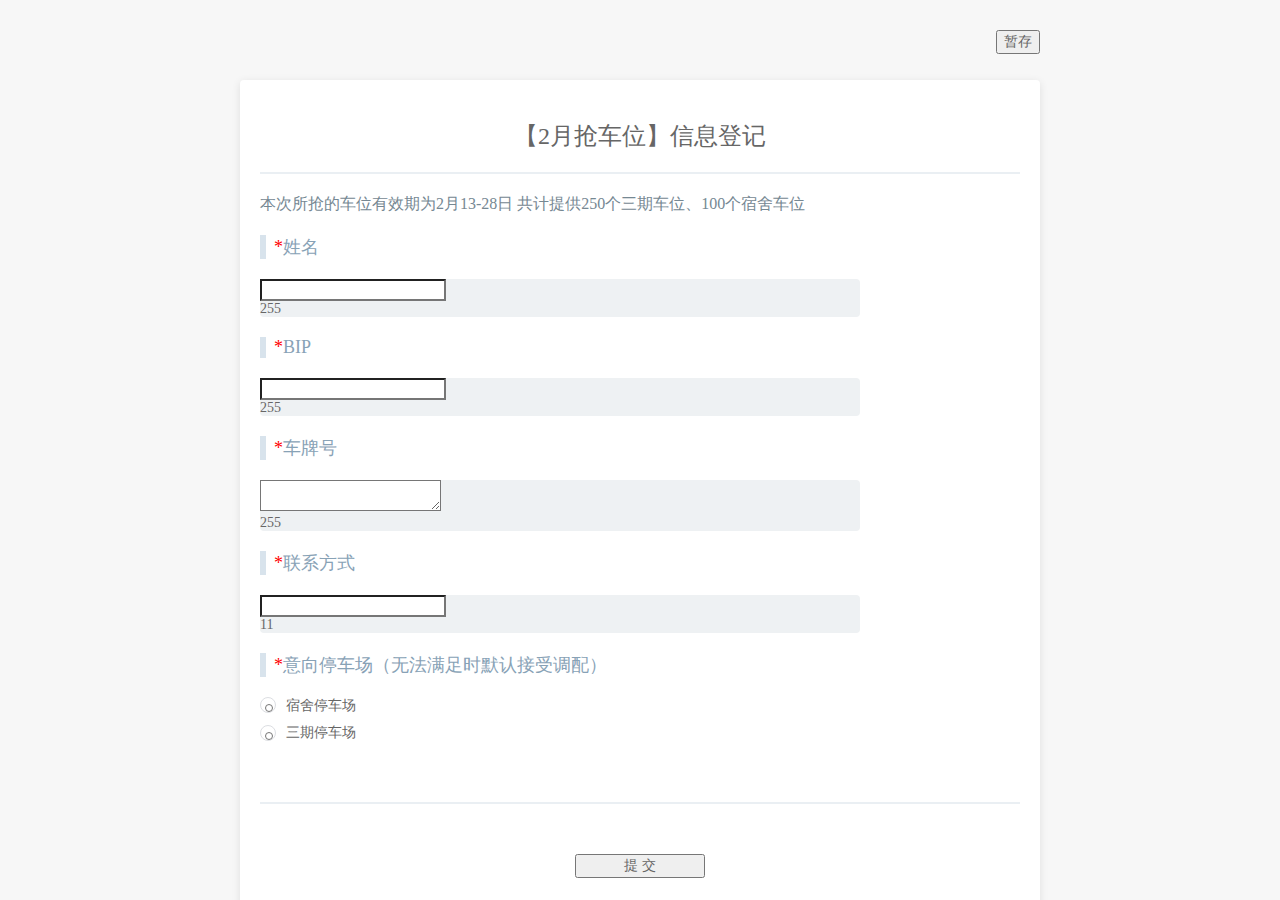
==== commit abcde5e4: "update" ====
--- a/bgy/index.html
+++ b/bgy/index.html
@@ -4,6 +4,7 @@
   <head>
     <meta http-equiv="Content-Type" content="text/html; charset=UTF-8">
     <meta name="viewport" content="width=device-width,initial-scale=1">
+    <link rel="stylesheet" href="./vant.css">
     <title>智慧表单</title>
     <link rel="shortcut icon" href="https://bd.countrygarden.com.cn/static/smartForm.ico" type="image/x-icon">
     <link href="./app.css" rel="stylesheet">
--- a/bgy/vant.css
+++ b/bgy/vant.css
@@ -0,0 +1 @@
+html{-webkit-tap-highlight-color:transparent}body{margin:0;font-family:-apple-system,BlinkMacSystemFont,'Helvetica Neue',Helvetica,Segoe UI,Arial,Roboto,'PingFang SC','Hiragino Sans GB','Microsoft Yahei',sans-serif}a{text-decoration:none}button,input,textarea{color:inherit;font:inherit}[class*=van-]:focus,a:focus,button:focus,input:focus,textarea:focus{outline:0}ol,ul{margin:0;padding:0;list-style:none}.van-ellipsis{overflow:hidden;white-space:nowrap;text-overflow:ellipsis}.van-multi-ellipsis--l2{display:-webkit-box;overflow:hidden;text-overflow:ellipsis;-webkit-line-clamp:2;-webkit-box-orient:vertical}.van-multi-ellipsis--l3{display:-webkit-box;overflow:hidden;text-overflow:ellipsis;-webkit-line-clamp:3;-webkit-box-orient:vertical}.van-clearfix::after{display:table;clear:both;content:''}[class*=van-hairline]::after{position:absolute;box-sizing:border-box;content:' ';pointer-events:none;top:-50%;right:-50%;bottom:-50%;left:-50%;border:0 solid #ebedf0;-webkit-transform:scale(.5);transform:scale(.5)}.van-hairline,.van-hairline--bottom,.van-hairline--left,.van-hairline--right,.van-hairline--surround,.van-hairline--top,.van-hairline--top-bottom{position:relative}.van-hairline--top::after{border-top-width:1px}.van-hairline--left::after{border-left-width:1px}.van-hairline--right::after{border-right-width:1px}.van-hairline--bottom::after{border-bottom-width:1px}.van-hairline--top-bottom::after,.van-hairline-unset--top-bottom::after{border-width:1px 0}.van-hairline--surround::after{border-width:1px}@-webkit-keyframes van-slide-up-enter{from{-webkit-transform:translate3d(0,100%,0);transform:translate3d(0,100%,0)}}@keyframes van-slide-up-enter{from{-webkit-transform:translate3d(0,100%,0);transform:translate3d(0,100%,0)}}@-webkit-keyframes van-slide-up-leave{to{-webkit-transform:translate3d(0,100%,0);transform:translate3d(0,100%,0)}}@keyframes van-slide-up-leave{to{-webkit-transform:translate3d(0,100%,0);transform:translate3d(0,100%,0)}}@-webkit-keyframes van-slide-down-enter{from{-webkit-transform:translate3d(0,-100%,0);transform:translate3d(0,-100%,0)}}@keyframes van-slide-down-enter{from{-webkit-transform:translate3d(0,-100%,0);transform:translate3d(0,-100%,0)}}@-webkit-keyframes van-slide-down-leave{to{-webkit-transform:translate3d(0,-100%,0);transform:translate3d(0,-100%,0)}}@keyframes van-slide-down-leave{to{-webkit-transform:translate3d(0,-100%,0);transform:translate3d(0,-100%,0)}}@-webkit-keyframes van-slide-left-enter{from{-webkit-transform:translate3d(-100%,0,0);transform:translate3d(-100%,0,0)}}@keyframes van-slide-left-enter{from{-webkit-transform:translate3d(-100%,0,0);transform:translate3d(-100%,0,0)}}@-webkit-keyframes van-slide-left-leave{to{-webkit-transform:translate3d(-100%,0,0);transform:translate3d(-100%,0,0)}}@keyframes van-slide-left-leave{to{-webkit-transform:translate3d(-100%,0,0);transform:translate3d(-100%,0,0)}}@-webkit-keyframes van-slide-right-enter{from{-webkit-transform:translate3d(100%,0,0);transform:translate3d(100%,0,0)}}@keyframes van-slide-right-enter{from{-webkit-transform:translate3d(100%,0,0);transform:translate3d(100%,0,0)}}@-webkit-keyframes van-slide-right-leave{to{-webkit-transform:translate3d(100%,0,0);transform:translate3d(100%,0,0)}}@keyframes van-slide-right-leave{to{-webkit-transform:translate3d(100%,0,0);transform:translate3d(100%,0,0)}}@-webkit-keyframes van-fade-in{from{opacity:0}to{opacity:1}}@keyframes van-fade-in{from{opacity:0}to{opacity:1}}@-webkit-keyframes van-fade-out{from{opacity:1}to{opacity:0}}@keyframes van-fade-out{from{opacity:1}to{opacity:0}}@-webkit-keyframes van-rotate{from{-webkit-transform:rotate(0);transform:rotate(0)}to{-webkit-transform:rotate(360deg);transform:rotate(360deg)}}@keyframes van-rotate{from{-webkit-transform:rotate(0);transform:rotate(0)}to{-webkit-transform:rotate(360deg);transform:rotate(360deg)}}.van-fade-enter-active{-webkit-animation:.3s van-fade-in both ease-out;animation:.3s van-fade-in both ease-out}.van-fade-leave-active{-webkit-animation:.3s van-fade-out both ease-in;animation:.3s van-fade-out both ease-in}.van-slide-up-enter-active{-webkit-animation:van-slide-up-enter .3s both ease-out;animation:van-slide-up-enter .3s both ease-out}.van-slide-up-leave-active{-webkit-animation:van-slide-up-leave .3s both ease-in;animation:van-slide-up-leave .3s both ease-in}.van-slide-down-enter-active{-webkit-animation:van-slide-down-enter .3s both ease-out;animation:van-slide-down-enter .3s both ease-out}.van-slide-down-leave-active{-webkit-animation:van-slide-down-leave .3s both ease-in;animation:van-slide-down-leave .3s both ease-in}.van-slide-left-enter-active{-webkit-animation:van-slide-left-enter .3s both ease-out;animation:van-slide-left-enter .3s both ease-out}.van-slide-left-leave-active{-webkit-animation:van-slide-left-leave .3s both ease-in;animation:van-slide-left-leave .3s both ease-in}.van-slide-right-enter-active{-webkit-animation:van-slide-right-enter .3s both ease-out;animation:van-slide-right-enter .3s both ease-out}.van-slide-right-leave-active{-webkit-animation:van-slide-right-leave .3s both ease-in;animation:van-slide-right-leave .3s both ease-in}.van-overlay{position:fixed;top:0;left:0;z-index:1;width:100%;height:100%;background-color:rgba(0,0,0,.7)}.van-info{position:absolute;top:0;right:0;box-sizing:border-box;min-width:16px;padding:0 3px;color:#fff;font-weight:500;font-size:12px;font-family:Avenir-Heavy,PingFang SC,Helvetica Neue,Arial,sans-serif;line-height:14px;text-align:center;background-color:#ee0a24;border:1px solid #fff;border-radius:16px;-webkit-transform:translate(50%,-50%);transform:translate(50%,-50%);-webkit-transform-origin:100%;transform-origin:100%}.van-info--dot{width:8px;min-width:0;height:8px;background-color:#ee0a24;border-radius:100%}.van-sidebar-item{position:relative;display:block;box-sizing:border-box;padding:20px 12px;overflow:hidden;color:#323233;font-size:14px;line-height:20px;word-wrap:break-word;background-color:#f7f8fa;cursor:pointer;-webkit-user-select:none;user-select:none}.van-sidebar-item:active{background-color:#f2f3f5}.van-sidebar-item__text{position:relative;display:inline-block}.van-sidebar-item:not(:last-child)::after{border-bottom-width:1px}.van-sidebar-item--select{color:#323233;font-weight:500}.van-sidebar-item--select,.van-sidebar-item--select:active{background-color:#fff}.van-sidebar-item--select::before{position:absolute;top:50%;left:0;width:4px;height:16px;background-color:#ee0a24;-webkit-transform:translateY(-50%);transform:translateY(-50%);content:''}.van-sidebar-item--disabled{color:#c8c9cc;cursor:not-allowed}.van-sidebar-item--disabled:active{background-color:#f7f8fa}@font-face{font-weight:400;font-family:vant-icon;font-style:normal;font-display:auto;src:url(https://img.yzcdn.cn/vant/vant-icon-db1de1.woff2) format('woff2'),url(https://img.yzcdn.cn/vant/vant-icon-db1de1.woff) format('woff'),url(https://img.yzcdn.cn/vant/vant-icon-db1de1.ttf) format('truetype')}.van-icon{position:relative;display:inline-block;font:normal normal normal 14px/1 vant-icon;font-size:inherit;text-rendering:auto;-webkit-font-smoothing:antialiased}.van-icon::before{display:inline-block}.van-icon-add-o::before{content:"\F000"}.van-icon-add-square::before{content:"\F001"}.van-icon-add::before{content:"\F002"}.van-icon-after-sale::before{content:"\F003"}.van-icon-aim::before{content:"\F004"}.van-icon-alipay::before{content:"\F005"}.van-icon-apps-o::before{content:"\F006"}.van-icon-arrow-down::before{content:"\F007"}.van-icon-arrow-left::before{content:"\F008"}.van-icon-arrow-up::before{content:"\F009"}.van-icon-arrow::before{content:"\F00A"}.van-icon-ascending::before{content:"\F00B"}.van-icon-audio::before{content:"\F00C"}.van-icon-award-o::before{content:"\F00D"}.van-icon-award::before{content:"\F00E"}.van-icon-bag-o::before{content:"\F00F"}.van-icon-bag::before{content:"\F010"}.van-icon-balance-list-o::before{content:"\F011"}.van-icon-balance-list::before{content:"\F012"}.van-icon-balance-o::before{content:"\F013"}.van-icon-balance-pay::before{content:"\F014"}.van-icon-bar-chart-o::before{content:"\F015"}.van-icon-bars::before{content:"\F016"}.van-icon-bell::before{content:"\F017"}.van-icon-bill-o::before{content:"\F018"}.van-icon-bill::before{content:"\F019"}.van-icon-birthday-cake-o::before{content:"\F01A"}.van-icon-bookmark-o::before{content:"\F01B"}.van-icon-bookmark::before{content:"\F01C"}.van-icon-browsing-history-o::before{content:"\F01D"}.van-icon-browsing-history::before{content:"\F01E"}.van-icon-brush-o::before{content:"\F01F"}.van-icon-bulb-o::before{content:"\F020"}.van-icon-bullhorn-o::before{content:"\F021"}.van-icon-calender-o::before{content:"\F022"}.van-icon-card::before{content:"\F023"}.van-icon-cart-circle-o::before{content:"\F024"}.van-icon-cart-circle::before{content:"\F025"}.van-icon-cart-o::before{content:"\F026"}.van-icon-cart::before{content:"\F027"}.van-icon-cash-back-record::before{content:"\F028"}.van-icon-cash-on-deliver::before{content:"\F029"}.van-icon-cashier-o::before{content:"\F02A"}.van-icon-certificate::before{content:"\F02B"}.van-icon-chart-trending-o::before{content:"\F02C"}.van-icon-chat-o::before{content:"\F02D"}.van-icon-chat::before{content:"\F02E"}.van-icon-checked::before{content:"\F02F"}.van-icon-circle::before{content:"\F030"}.van-icon-clear::before{content:"\F031"}.van-icon-clock-o::before{content:"\F032"}.van-icon-clock::before{content:"\F033"}.van-icon-close::before{content:"\F034"}.van-icon-closed-eye::before{content:"\F035"}.van-icon-cluster-o::before{content:"\F036"}.van-icon-cluster::before{content:"\F037"}.van-icon-column::before{content:"\F038"}.van-icon-comment-circle-o::before{content:"\F039"}.van-icon-comment-circle::before{content:"\F03A"}.van-icon-comment-o::before{content:"\F03B"}.van-icon-comment::before{content:"\F03C"}.van-icon-completed::before{content:"\F03D"}.van-icon-contact::before{content:"\F03E"}.van-icon-coupon-o::before{content:"\F03F"}.van-icon-coupon::before{content:"\F040"}.van-icon-credit-pay::before{content:"\F041"}.van-icon-cross::before{content:"\F042"}.van-icon-debit-pay::before{content:"\F043"}.van-icon-delete::before{content:"\F044"}.van-icon-descending::before{content:"\F045"}.van-icon-description::before{content:"\F046"}.van-icon-desktop-o::before{content:"\F047"}.van-icon-diamond-o::before{content:"\F048"}.van-icon-diamond::before{content:"\F049"}.van-icon-discount::before{content:"\F04A"}.van-icon-down::before{content:"\F04B"}.van-icon-ecard-pay::before{content:"\F04C"}.van-icon-edit::before{content:"\F04D"}.van-icon-ellipsis::before{content:"\F04E"}.van-icon-empty::before{content:"\F04F"}.van-icon-envelop-o::before{content:"\F050"}.van-icon-exchange::before{content:"\F051"}.van-icon-expand-o::before{content:"\F052"}.van-icon-expand::before{content:"\F053"}.van-icon-eye-o::before{content:"\F054"}.van-icon-eye::before{content:"\F055"}.van-icon-fail::before{content:"\F056"}.van-icon-failure::before{content:"\F057"}.van-icon-filter-o::before{content:"\F058"}.van-icon-fire-o::before{content:"\F059"}.van-icon-fire::before{content:"\F05A"}.van-icon-flag-o::before{content:"\F05B"}.van-icon-flower-o::before{content:"\F05C"}.van-icon-free-postage::before{content:"\F05D"}.van-icon-friends-o::before{content:"\F05E"}.van-icon-friends::before{content:"\F05F"}.van-icon-gem-o::before{content:"\F060"}.van-icon-gem::before{content:"\F061"}.van-icon-gift-card-o::before{content:"\F062"}.van-icon-gift-card::before{content:"\F063"}.van-icon-gift-o::before{content:"\F064"}.van-icon-gift::before{content:"\F065"}.van-icon-gold-coin-o::before{content:"\F066"}.van-icon-gold-coin::before{content:"\F067"}.van-icon-good-job-o::before{content:"\F068"}.van-icon-good-job::before{content:"\F069"}.van-icon-goods-collect-o::before{content:"\F06A"}.van-icon-goods-collect::before{content:"\F06B"}.van-icon-graphic::before{content:"\F06C"}.van-icon-home-o::before{content:"\F06D"}.van-icon-hot-o::before{content:"\F06E"}.van-icon-hot-sale-o::before{content:"\F06F"}.van-icon-hot-sale::before{content:"\F070"}.van-icon-hot::before{content:"\F071"}.van-icon-hotel-o::before{content:"\F072"}.van-icon-idcard::before{content:"\F073"}.van-icon-info-o::before{content:"\F074"}.van-icon-info::before{content:"\F075"}.van-icon-invition::before{content:"\F076"}.van-icon-label-o::before{content:"\F077"}.van-icon-label::before{content:"\F078"}.van-icon-like-o::before{content:"\F079"}.van-icon-like::before{content:"\F07A"}.van-icon-live::before{content:"\F07B"}.van-icon-location-o::before{content:"\F07C"}.van-icon-location::before{content:"\F07D"}.van-icon-lock::before{content:"\F07E"}.van-icon-logistics::before{content:"\F07F"}.van-icon-manager-o::before{content:"\F080"}.van-icon-manager::before{content:"\F081"}.van-icon-map-marked::before{content:"\F082"}.van-icon-medal-o::before{content:"\F083"}.van-icon-medal::before{content:"\F084"}.van-icon-more-o::before{content:"\F085"}.van-icon-more::before{content:"\F086"}.van-icon-music-o::before{content:"\F087"}.van-icon-music::before{content:"\F088"}.van-icon-new-arrival-o::before{content:"\F089"}.van-icon-new-arrival::before{content:"\F08A"}.van-icon-new-o::before{content:"\F08B"}.van-icon-new::before{content:"\F08C"}.van-icon-newspaper-o::before{content:"\F08D"}.van-icon-notes-o::before{content:"\F08E"}.van-icon-orders-o::before{content:"\F08F"}.van-icon-other-pay::before{content:"\F090"}.van-icon-paid::before{content:"\F091"}.van-icon-passed::before{content:"\F092"}.van-icon-pause-circle-o::before{content:"\F093"}.van-icon-pause-circle::before{content:"\F094"}.van-icon-pause::before{content:"\F095"}.van-icon-peer-pay::before{content:"\F096"}.van-icon-pending-payment::before{content:"\F097"}.van-icon-phone-circle-o::before{content:"\F098"}.van-icon-phone-circle::before{content:"\F099"}.van-icon-phone-o::before{content:"\F09A"}.van-icon-phone::before{content:"\F09B"}.van-icon-photo-o::before{content:"\F09C"}.van-icon-photo::before{content:"\F09D"}.van-icon-photograph::before{content:"\F09E"}.van-icon-play-circle-o::before{content:"\F09F"}.van-icon-play-circle::before{content:"\F0A0"}.van-icon-play::before{content:"\F0A1"}.van-icon-plus::before{content:"\F0A2"}.van-icon-point-gift-o::before{content:"\F0A3"}.van-icon-point-gift::before{content:"\F0A4"}.van-icon-points::before{content:"\F0A5"}.van-icon-printer::before{content:"\F0A6"}.van-icon-qr-invalid::before{content:"\F0A7"}.van-icon-qr::before{content:"\F0A8"}.van-icon-question-o::before{content:"\F0A9"}.van-icon-question::before{content:"\F0AA"}.van-icon-records::before{content:"\F0AB"}.van-icon-refund-o::before{content:"\F0AC"}.van-icon-replay::before{content:"\F0AD"}.van-icon-scan::before{content:"\F0AE"}.van-icon-search::before{content:"\F0AF"}.van-icon-send-gift-o::before{content:"\F0B0"}.van-icon-send-gift::before{content:"\F0B1"}.van-icon-service-o::before{content:"\F0B2"}.van-icon-service::before{content:"\F0B3"}.van-icon-setting-o::before{content:"\F0B4"}.van-icon-setting::before{content:"\F0B5"}.van-icon-share::before{content:"\F0B6"}.van-icon-shop-collect-o::before{content:"\F0B7"}.van-icon-shop-collect::before{content:"\F0B8"}.van-icon-shop-o::before{content:"\F0B9"}.van-icon-shop::before{content:"\F0BA"}.van-icon-shopping-cart-o::before{content:"\F0BB"}.van-icon-shopping-cart::before{content:"\F0BC"}.van-icon-shrink::before{content:"\F0BD"}.van-icon-sign::before{content:"\F0BE"}.van-icon-smile-comment-o::before{content:"\F0BF"}.van-icon-smile-comment::before{content:"\F0C0"}.van-icon-smile-o::before{content:"\F0C1"}.van-icon-smile::before{content:"\F0C2"}.van-icon-star-o::before{content:"\F0C3"}.van-icon-star::before{content:"\F0C4"}.van-icon-stop-circle-o::before{content:"\F0C5"}.van-icon-stop-circle::before{content:"\F0C6"}.van-icon-stop::before{content:"\F0C7"}.van-icon-success::before{content:"\F0C8"}.van-icon-thumb-circle-o::before{content:"\F0C9"}.van-icon-thumb-circle::before{content:"\F0CA"}.van-icon-todo-list-o::before{content:"\F0CB"}.van-icon-todo-list::before{content:"\F0CC"}.van-icon-tosend::before{content:"\F0CD"}.van-icon-tv-o::before{content:"\F0CE"}.van-icon-umbrella-circle::before{content:"\F0CF"}.van-icon-underway-o::before{content:"\F0D0"}.van-icon-underway::before{content:"\F0D1"}.van-icon-upgrade::before{content:"\F0D2"}.van-icon-user-circle-o::before{content:"\F0D3"}.van-icon-user-o::before{content:"\F0D4"}.van-icon-video-o::before{content:"\F0D5"}.van-icon-video::before{content:"\F0D6"}.van-icon-vip-card-o::before{content:"\F0D7"}.van-icon-vip-card::before{content:"\F0D8"}.van-icon-volume-o::before{content:"\F0D9"}.van-icon-volume::before{content:"\F0DA"}.van-icon-wap-home-o::before{content:"\F0DB"}.van-icon-wap-home::before{content:"\F0DC"}.van-icon-wap-nav::before{content:"\F0DD"}.van-icon-warn-o::before{content:"\F0DE"}.van-icon-warning-o::before{content:"\F0DF"}.van-icon-warning::before{content:"\F0E0"}.van-icon-weapp-nav::before{content:"\F0E1"}.van-icon-wechat::before{content:"\F0E2"}.van-icon-youzan-shield::before{content:"\F0E3"}.van-icon__image{width:1em;height:1em;object-fit:contain}.van-tabbar-item{display:-webkit-box;display:-webkit-flex;display:flex;-webkit-box-flex:1;-webkit-flex:1;flex:1;-webkit-box-orient:vertical;-webkit-box-direction:normal;-webkit-flex-direction:column;flex-direction:column;-webkit-box-align:center;-webkit-align-items:center;align-items:center;-webkit-box-pack:center;-webkit-justify-content:center;justify-content:center;color:#646566;font-size:12px;line-height:1;cursor:pointer}.van-tabbar-item__icon{position:relative;margin-bottom:5px;font-size:18px}.van-tabbar-item__icon .van-icon{display:block;min-width:1em}.van-tabbar-item__icon img{display:block;height:18px}.van-tabbar-item--active{color:#1989fa}.van-tabbar-item .van-info{margin-top:2px}.van-step{position:relative;-webkit-box-flex:1;-webkit-flex:1;flex:1;color:#969799;font-size:14px}.van-step__circle{display:block;width:5px;height:5px;background-color:#969799;border-radius:50%}.van-step__line{position:absolute;background-color:#ebedf0;-webkit-transition:background-color .3s;transition:background-color .3s}.van-step--horizontal{float:left}.van-step--horizontal:first-child .van-step__title{margin-left:0;-webkit-transform:none;transform:none}.van-step--horizontal:last-child{position:absolute;right:1px;width:auto}.van-step--horizontal:last-child .van-step__title{margin-left:0;-webkit-transform:none;transform:none}.van-step--horizontal:last-child .van-step__circle-container{right:-9px;left:auto}.van-step--horizontal .van-step__circle-container{position:absolute;top:30px;left:-8px;z-index:1;padding:0 8px;background-color:#fff;-webkit-transform:translateY(-50%);transform:translateY(-50%)}.van-step--horizontal .van-step__title{display:inline-block;margin-left:3px;font-size:12px;-webkit-transform:translateX(-50%);transform:translateX(-50%)}@media (max-width:321px){.van-step--horizontal .van-step__title{font-size:11px}}.van-step--horizontal .van-step__line{top:30px;left:0;width:100%;height:1px}.van-step--horizontal .van-step__icon{display:block;font-size:12px}.van-step--horizontal .van-step--process{color:#323233}.van-step--vertical{display:block;float:none;padding:10px 10px 10px 0;line-height:18px}.van-step--vertical:not(:last-child)::after{border-bottom-width:1px}.van-step--vertical:first-child::before{position:absolute;top:0;left:-15px;z-index:1;width:1px;height:20px;background-color:#fff;content:''}.van-step--vertical .van-step__circle-container{position:absolute;top:19px;left:-15px;z-index:2;font-size:12px;line-height:1;-webkit-transform:translate(-50%,-50%);transform:translate(-50%,-50%)}.van-step--vertical .van-step__line{top:16px;left:-15px;width:1px;height:100%}.van-step:last-child .van-step__line{width:0}.van-step--finish{color:#323233}.van-step--finish .van-step__circle,.van-step--finish .van-step__line{background-color:#07c160}.van-step__icon,.van-step__title{-webkit-transition:color .3s;transition:color .3s}.van-step__icon--active,.van-step__title--active{color:#07c160}.van-rate{display:-webkit-inline-box;display:-webkit-inline-flex;display:inline-flex;cursor:pointer;-webkit-user-select:none;user-select:none}.van-rate__item{position:relative}.van-rate__item:not(:last-child){padding-right:4px}.van-rate__icon{display:block;width:1em;color:#c8c9cc;font-size:20px}.van-rate__icon--half{position:absolute;top:0;left:0;width:.5em;overflow:hidden}.van-rate__icon--full{color:#ffd21e}.van-rate__icon--disabled{color:#c8c9cc}.van-rate--disabled{cursor:not-allowed}.van-rate--readonly{cursor:default}.van-notice-bar{position:relative;display:-webkit-box;display:-webkit-flex;display:flex;-webkit-box-align:center;-webkit-align-items:center;align-items:center;height:40px;padding:0 16px;color:#ed6a0c;font-size:14px;line-height:24px;background-color:#fffbe8}.van-notice-bar__left-icon,.van-notice-bar__right-icon{min-width:24px;font-size:16px}.van-notice-bar__right-icon{text-align:right;cursor:pointer}.van-notice-bar__wrap{position:relative;display:-webkit-box;display:-webkit-flex;display:flex;-webkit-box-flex:1;-webkit-flex:1;flex:1;-webkit-box-align:center;-webkit-align-items:center;align-items:center;height:100%;overflow:hidden}.van-notice-bar__content{position:absolute;white-space:nowrap;-webkit-transition-timing-function:linear;transition-timing-function:linear}.van-notice-bar__content.van-ellipsis{max-width:100%}.van-notice-bar--wrapable{height:auto;padding:8px 16px}.van-notice-bar--wrapable .van-notice-bar__wrap{height:auto}.van-notice-bar--wrapable .van-notice-bar__content{position:relative;white-space:normal;word-wrap:break-word}.van-nav-bar{position:relative;z-index:1;display:-webkit-box;display:-webkit-flex;display:flex;-webkit-box-align:center;-webkit-align-items:center;align-items:center;height:46px;line-height:1.5;text-align:center;background-color:#fff;-webkit-user-select:none;user-select:none}.van-nav-bar .van-icon{color:#1989fa}.van-nav-bar__arrow{min-width:1em;margin-right:4px;font-size:16px}.van-nav-bar--fixed{position:fixed;top:0;left:0;width:100%}.van-nav-bar__title{max-width:60%;margin:0 auto;color:#323233;font-weight:500;font-size:16px}.van-nav-bar__left,.van-nav-bar__right{position:absolute;top:0;bottom:0;display:-webkit-box;display:-webkit-flex;display:flex;-webkit-box-align:center;-webkit-align-items:center;align-items:center;padding:0 16px;font-size:14px;cursor:pointer}.van-nav-bar__left:active,.van-nav-bar__right:active{opacity:.7}.van-nav-bar__left{left:0}.van-nav-bar__right{right:0}.van-nav-bar__text{color:#1989fa}.van-grid-item{position:relative;box-sizing:border-box}.van-grid-item--square{height:0}.van-grid-item__icon{font-size:28px}.van-grid-item__icon-wrapper{position:relative}.van-grid-item__text{color:#646566;font-size:12px;line-height:1.5;word-wrap:break-word}.van-grid-item__icon+.van-grid-item__text{margin-top:8px}.van-grid-item__content{display:-webkit-box;display:-webkit-flex;display:flex;-webkit-box-orient:vertical;-webkit-box-direction:normal;-webkit-flex-direction:column;flex-direction:column;box-sizing:border-box;height:100%;padding:16px 8px;background-color:#fff}.van-grid-item__content::after{z-index:1;border-width:0 1px 1px 0}.van-grid-item__content--square{position:absolute;top:0;right:0;left:0}.van-grid-item__content--center{-webkit-box-align:center;-webkit-align-items:center;align-items:center;-webkit-box-pack:center;-webkit-justify-content:center;justify-content:center}.van-grid-item__content--horizontal{-webkit-box-orient:horizontal;-webkit-box-direction:normal;-webkit-flex-direction:row;flex-direction:row}.van-grid-item__content--horizontal .van-grid-item__icon+.van-grid-item__text{margin-top:0;margin-left:8px}.van-grid-item__content--surround::after{border-width:1px}.van-grid-item__content--clickable{cursor:pointer}.van-grid-item__content--clickable:active{background-color:#f2f3f5}.van-goods-action-icon{display:-webkit-box;display:-webkit-flex;display:flex;-webkit-box-orient:vertical;-webkit-box-direction:normal;-webkit-flex-direction:column;flex-direction:column;-webkit-box-pack:center;-webkit-justify-content:center;justify-content:center;min-width:48px;height:100%;color:#646566;font-size:10px;line-height:1;text-align:center;background-color:#fff;cursor:pointer}.van-goods-action-icon:active{background-color:#f2f3f5}.van-goods-action-icon__icon{position:relative;width:1em;margin:0 auto 5px;color:#323233;font-size:18px}.van-checkbox{display:-webkit-box;display:-webkit-flex;display:flex;-webkit-box-align:center;-webkit-align-items:center;align-items:center;overflow:hidden;cursor:pointer;-webkit-user-select:none;user-select:none}.van-checkbox--disabled{cursor:not-allowed}.van-checkbox--label-disabled{cursor:default}.van-checkbox--horizontal{margin-right:12px}.van-checkbox__icon{-webkit-box-flex:0;-webkit-flex:none;flex:none;height:1em;font-size:20px;line-height:1em;cursor:pointer}.van-checkbox__icon .van-icon{display:block;box-sizing:border-box;width:1.25em;height:1.25em;color:transparent;font-size:.8em;line-height:1.25;text-align:center;border:1px solid #c8c9cc;-webkit-transition-duration:.2s;transition-duration:.2s;-webkit-transition-property:color,border-color,background-color;transition-property:color,border-color,background-color}.van-checkbox__icon--round .van-icon{border-radius:100%}.van-checkbox__icon--checked .van-icon{color:#fff;background-color:#1989fa;border-color:#1989fa}.van-checkbox__icon--disabled{cursor:not-allowed}.van-checkbox__icon--disabled .van-icon{background-color:#ebedf0;border-color:#c8c9cc}.van-checkbox__icon--disabled.van-checkbox__icon--checked .van-icon{color:#c8c9cc}.van-checkbox__label{margin-left:8px;color:#323233;line-height:20px}.van-checkbox__label--left{margin:0 8px 0 0}.van-checkbox__label--disabled{color:#c8c9cc}.van-coupon{margin:0 12px 12px;overflow:hidden;background-color:#fff;border-radius:8px;box-shadow:0 0 4px rgba(0,0,0,.1)}.van-coupon:active{background-color:#f2f3f5}.van-coupon__content{display:-webkit-box;display:-webkit-flex;display:flex;-webkit-box-align:center;-webkit-align-items:center;align-items:center;box-sizing:border-box;min-height:84px;padding:14px 0;color:#323233}.van-coupon__head{position:relative;min-width:96px;padding:0 8px;color:#ee0a24;text-align:center}.van-coupon__amount,.van-coupon__condition,.van-coupon__name,.van-coupon__valid{overflow:hidden;white-space:nowrap;text-overflow:ellipsis}.van-coupon__amount{margin-bottom:6px;font-weight:500;font-size:30px;overflow:hidden;white-space:nowrap;text-overflow:ellipsis}.van-coupon__amount span{font-weight:400;font-size:40%}.van-coupon__amount span:not(:empty){margin-left:2px}.van-coupon__condition{font-size:12px;line-height:16px;white-space:pre-wrap}.van-coupon__body{position:relative;-webkit-box-flex:1;-webkit-flex:1;flex:1;border-radius:0 8px 8px 0}.van-coupon__name{margin-bottom:10px;font-weight:700;font-size:14px;line-height:20px}.van-coupon__valid{font-size:12px}.van-coupon__corner{position:absolute;top:0;right:16px;bottom:0}.van-coupon__description{padding:8px 16px;font-size:12px;border-top:1px dashed #ebedf0}.van-coupon--disabled:active{background-color:#fff}.van-coupon--disabled .van-coupon-item__content{height:74px}.van-coupon--disabled .van-coupon__head{color:inherit}.van-image{position:relative;display:inline-block}.van-image--round{overflow:hidden;border-radius:50%}.van-image--round img{border-radius:inherit}.van-image__error,.van-image__img,.van-image__loading{display:block;width:100%;height:100%}.van-image__error,.van-image__loading{position:absolute;top:0;left:0;display:-webkit-box;display:-webkit-flex;display:flex;-webkit-box-orient:vertical;-webkit-box-direction:normal;-webkit-flex-direction:column;flex-direction:column;-webkit-box-align:center;-webkit-align-items:center;align-items:center;-webkit-box-pack:center;-webkit-justify-content:center;justify-content:center;color:#969799;font-size:14px;background-color:#f7f8fa}.van-image__loading-icon{font-size:22px}.van-image__error-icon{font-size:22px}.van-radio{display:-webkit-box;display:-webkit-flex;display:flex;-webkit-box-align:center;-webkit-align-items:center;align-items:center;overflow:hidden;cursor:pointer;-webkit-user-select:none;user-select:none}.van-radio--disabled{cursor:not-allowed}.van-radio--label-disabled{cursor:default}.van-radio--horizontal{margin-right:12px}.van-radio__icon{-webkit-box-flex:0;-webkit-flex:none;flex:none;height:1em;font-size:20px;line-height:1em;cursor:pointer}.van-radio__icon .van-icon{display:block;box-sizing:border-box;width:1.25em;height:1.25em;color:transparent;font-size:.8em;line-height:1.25;text-align:center;border:1px solid #c8c9cc;-webkit-transition-duration:.2s;transition-duration:.2s;-webkit-transition-property:color,border-color,background-color;transition-property:color,border-color,background-color}.van-radio__icon--round .van-icon{border-radius:100%}.van-radio__icon--checked .van-icon{color:#fff;background-color:#1989fa;border-color:#1989fa}.van-radio__icon--disabled{cursor:not-allowed}.van-radio__icon--disabled .van-icon{background-color:#ebedf0;border-color:#c8c9cc}.van-radio__icon--disabled.van-radio__icon--checked .van-icon{color:#c8c9cc}.van-radio__label{margin-left:8px;color:#323233;line-height:20px}.van-radio__label--left{margin:0 8px 0 0}.van-radio__label--disabled{color:#c8c9cc}.van-tag{display:-webkit-inline-box;display:-webkit-inline-flex;display:inline-flex;-webkit-box-align:center;-webkit-align-items:center;align-items:center;padding:.2em .5em;color:#fff;font-size:10px;line-height:normal;border-radius:.2em}.van-tag::after{border-color:currentColor;border-radius:.4em}.van-tag--default{background-color:#969799}.van-tag--default.van-tag--plain{color:#969799}.van-tag--danger{background-color:#ee0a24}.van-tag--danger.van-tag--plain{color:#ee0a24}.van-tag--primary{background-color:#1989fa}.van-tag--primary.van-tag--plain{color:#1989fa}.van-tag--success{background-color:#07c160}.van-tag--success.van-tag--plain{color:#07c160}.van-tag--warning{background-color:#ff976a}.van-tag--warning.van-tag--plain{color:#ff976a}.van-tag--plain{background-color:#fff}.van-tag--mark{padding-right:.7em}.van-tag--mark,.van-tag--mark::after{border-radius:0 999px 999px 0}.van-tag--round,.van-tag--round::after{border-radius:999px}.van-tag--medium{font-size:12px}.van-tag--large{font-size:14px}.van-tag__close{min-width:1em;margin-left:2px;cursor:pointer}.van-card{position:relative;box-sizing:border-box;padding:8px 16px;color:#323233;font-size:12px;background-color:#fafafa}.van-card:not(:first-child){margin-top:8px}.van-card__header{display:-webkit-box;display:-webkit-flex;display:flex}.van-card__thumb{position:relative;-webkit-box-flex:0;-webkit-flex:none;flex:none;width:88px;height:88px;margin-right:8px}.van-card__thumb img{border-radius:8px}.van-card__content{position:relative;display:-webkit-box;display:-webkit-flex;display:flex;-webkit-box-flex:1;-webkit-flex:1;flex:1;-webkit-box-orient:vertical;-webkit-box-direction:normal;-webkit-flex-direction:column;flex-direction:column;-webkit-box-pack:justify;-webkit-justify-content:space-between;justify-content:space-between;min-width:0;min-height:88px}.van-card__content--centered{-webkit-box-pack:center;-webkit-justify-content:center;justify-content:center}.van-card__desc,.van-card__title{word-wrap:break-word}.van-card__title{max-height:32px;font-weight:500;line-height:16px}.van-card__desc{max-height:20px;color:#646566;line-height:20px}.van-card__bottom{line-height:20px}.van-card__price{display:inline-block;color:#323233;font-weight:500;font-size:12px}.van-card__price-integer{font-size:16px;font-family:Avenir-Heavy,PingFang SC,Helvetica Neue,Arial,sans-serif}.van-card__price-decimal{font-family:Avenir-Heavy,PingFang SC,Helvetica Neue,Arial,sans-serif}.van-card__origin-price{display:inline-block;margin-left:5px;color:#969799;font-size:10px;text-decoration:line-through}.van-card__num{float:right;color:#969799}.van-card__tag{position:absolute;top:2px;left:0}.van-card__footer{-webkit-box-flex:0;-webkit-flex:none;flex:none;text-align:right}.van-card__footer .van-button{margin-left:5px}.van-cell{position:relative;display:-webkit-box;display:-webkit-flex;display:flex;box-sizing:border-box;width:100%;padding:10px 16px;overflow:hidden;color:#323233;font-size:14px;line-height:24px;background-color:#fff}.van-cell::after{position:absolute;box-sizing:border-box;content:' ';pointer-events:none;right:0;bottom:0;left:16px;border-bottom:1px solid #ebedf0;-webkit-transform:scaleY(.5);transform:scaleY(.5)}.van-cell--borderless::after,.van-cell:last-child::after{display:none}.van-cell__label{margin-top:3px;color:#969799;font-size:12px;line-height:18px}.van-cell__title,.van-cell__value{-webkit-box-flex:1;-webkit-flex:1;flex:1}.van-cell__value{position:relative;overflow:hidden;color:#969799;text-align:right;vertical-align:middle;word-wrap:break-word}.van-cell__value--alone{color:#323233;text-align:left}.van-cell__left-icon,.van-cell__right-icon{min-width:1em;height:24px;font-size:16px;line-height:24px}.van-cell__left-icon{margin-right:5px}.van-cell__right-icon{margin-left:5px;color:#969799}.van-cell--clickable{cursor:pointer}.van-cell--clickable:active{background-color:#f2f3f5}.van-cell--required{overflow:visible}.van-cell--required::before{position:absolute;left:8px;color:#ee0a24;font-size:14px;content:'*'}.van-cell--center{-webkit-box-align:center;-webkit-align-items:center;align-items:center}.van-cell--large{padding-top:12px;padding-bottom:12px}.van-cell--large .van-cell__title{font-size:16px}.van-cell--large .van-cell__label{font-size:14px}.van-coupon-cell--selected{color:#323233}.van-contact-card{padding:16px}.van-contact-card__value{margin-left:5px;line-height:20px}.van-contact-card--add .van-contact-card__value{line-height:40px}.van-contact-card--add .van-cell__left-icon{color:#1989fa;font-size:40px}.van-contact-card::before{position:absolute;right:0;bottom:0;left:0;height:2px;background:-webkit-repeating-linear-gradient(135deg,#ff6c6c 0,#ff6c6c 20%,transparent 0,transparent 25%,#1989fa 0,#1989fa 45%,transparent 0,transparent 50%);background:repeating-linear-gradient(-45deg,#ff6c6c 0,#ff6c6c 20%,transparent 0,transparent 25%,#1989fa 0,#1989fa 45%,transparent 0,transparent 50%);background-size:80px;content:''}.van-collapse-item{position:relative}.van-collapse-item--border::after{position:absolute;box-sizing:border-box;content:' ';pointer-events:none;top:0;right:16px;left:16px;border-top:1px solid #ebedf0;-webkit-transform:scaleY(.5);transform:scaleY(.5)}.van-collapse-item__title .van-cell__right-icon::before{-webkit-transform:rotate(90deg);transform:rotate(90deg);-webkit-transition:-webkit-transform .3s;transition:-webkit-transform .3s;transition:transform .3s;transition:transform .3s,-webkit-transform .3s}.van-collapse-item__title::after{right:16px;display:none}.van-collapse-item__title--expanded .van-cell__right-icon::before{-webkit-transform:rotate(-90deg);transform:rotate(-90deg)}.van-collapse-item__title--expanded::after{display:block}.van-collapse-item__title--borderless::after{display:none}.van-collapse-item__title--disabled{cursor:not-allowed}.van-collapse-item__title--disabled,.van-collapse-item__title--disabled .van-cell__right-icon{color:#c8c9cc}.van-collapse-item__title--disabled:active{background-color:#fff}.van-collapse-item__wrapper{overflow:hidden;-webkit-transition:height .3s ease-in-out;transition:height .3s ease-in-out;will-change:height}.van-collapse-item__content{padding:12px 16px;color:#969799;font-size:14px;line-height:1.5;background-color:#fff}.van-field--disabled{color:#c8c9cc}.van-field__label{-webkit-box-flex:0;-webkit-flex:none;flex:none;box-sizing:border-box;width:90px;text-align:left}.van-field__label--center{text-align:center}.van-field__label--right{padding-right:16px;text-align:right}.van-field__value{overflow:visible}.van-field__body{display:-webkit-box;display:-webkit-flex;display:flex;-webkit-box-align:center;-webkit-align-items:center;align-items:center}.van-field__control{display:block;box-sizing:border-box;width:100%;min-width:0;margin:0;padding:0;color:#323233;line-height:inherit;text-align:left;background-color:transparent;border:0;resize:none}.van-field__control::-webkit-input-placeholder{color:#c8c9cc}.van-field__control::placeholder{color:#c8c9cc}.van-field__control:disabled{color:#c8c9cc;background-color:transparent;cursor:not-allowed;opacity:1;-webkit-text-fill-color:currentColor}.van-field__control:read-only{cursor:default}.van-field__control--center{-webkit-box-pack:center;-webkit-justify-content:center;justify-content:center;text-align:center}.van-field__control--right{-webkit-box-pack:end;-webkit-justify-content:flex-end;justify-content:flex-end;text-align:right}.van-field__control--custom{display:-webkit-box;display:-webkit-flex;display:flex;-webkit-box-align:center;-webkit-align-items:center;align-items:center;min-height:24px}.van-field__control[type=date],.van-field__control[type=datetime-local],.van-field__control[type=time]{min-height:24px}.van-field__control[type=search]{-webkit-appearance:none}.van-field__button,.van-field__clear,.van-field__icon,.van-field__right-icon{-webkit-flex-shrink:0;flex-shrink:0}.van-field__clear,.van-field__right-icon{margin-right:-8px;padding:0 8px;line-height:inherit}.van-field__clear{color:#c8c9cc;font-size:16px;cursor:pointer}.van-field__left-icon .van-icon,.van-field__right-icon .van-icon{display:block;min-width:1em;font-size:16px;line-height:inherit}.van-field__left-icon{margin-right:5px}.van-field__right-icon{color:#969799}.van-field__button{padding-left:8px}.van-field__error-message{color:#ee0a24;font-size:12px;text-align:left}.van-field__error-message--center{text-align:center}.van-field__error-message--right{text-align:right}.van-field__word-limit{margin-top:4px;color:#646566;font-size:12px;line-height:16px;text-align:right}.van-field--error .van-field__control::-webkit-input-placeholder{color:#ee0a24;-webkit-text-fill-color:currentColor}.van-field--error .van-field__control,.van-field--error .van-field__control::placeholder{color:#ee0a24;-webkit-text-fill-color:currentColor}.van-field--min-height .van-field__control{min-height:60px}.van-search{display:-webkit-box;display:-webkit-flex;display:flex;-webkit-box-align:center;-webkit-align-items:center;align-items:center;box-sizing:border-box;padding:10px 12px;background-color:#fff}.van-search__content{display:-webkit-box;display:-webkit-flex;display:flex;-webkit-box-flex:1;-webkit-flex:1;flex:1;padding-left:8px;background-color:#f7f8fa;border-radius:2px}.van-search__content--round{border-radius:999px}.van-search__label{padding:0 5px;color:#323233;font-size:14px;line-height:34px}.van-search .van-cell{-webkit-box-flex:1;-webkit-flex:1;flex:1;padding:5px 8px 5px 0;background-color:transparent}.van-search .van-cell__left-icon{color:#969799}.van-search--show-action{padding-right:0}.van-search input::-webkit-search-cancel-button,.van-search input::-webkit-search-decoration,.van-search input::-webkit-search-results-button,.van-search input::-webkit-search-results-decoration{display:none}.van-search__action{padding:0 8px;color:#323233;font-size:14px;line-height:34px;cursor:pointer;-webkit-user-select:none;user-select:none}.van-search__action:active{background-color:#f2f3f5}.van-overflow-hidden{overflow:hidden!important}.van-popup{position:fixed;max-height:100%;overflow-y:auto;background-color:#fff;-webkit-transition:-webkit-transform .3s;transition:-webkit-transform .3s;transition:transform .3s;transition:transform .3s,-webkit-transform .3s;-webkit-overflow-scrolling:touch}.van-popup--center{top:50%;left:50%;-webkit-transform:translate3d(-50%,-50%,0);transform:translate3d(-50%,-50%,0)}.van-popup--center.van-popup--round{border-radius:20px}.van-popup--top{top:0;left:0;width:100%}.van-popup--top.van-popup--round{border-radius:0 0 20px 20px}.van-popup--right{top:50%;right:0;-webkit-transform:translate3d(0,-50%,0);transform:translate3d(0,-50%,0)}.van-popup--right.van-popup--round{border-radius:20px 0 0 20px}.van-popup--bottom{bottom:0;left:0;width:100%}.van-popup--bottom.van-popup--round{border-radius:20px 20px 0 0}.van-popup--left{top:50%;left:0;-webkit-transform:translate3d(0,-50%,0);transform:translate3d(0,-50%,0)}.van-popup--left.van-popup--round{border-radius:0 20px 20px 0}.van-popup--safe-area-inset-bottom{padding-bottom:constant(safe-area-inset-bottom);padding-bottom:env(safe-area-inset-bottom)}.van-popup-slide-bottom-enter-active,.van-popup-slide-left-enter-active,.van-popup-slide-right-enter-active,.van-popup-slide-top-enter-active{-webkit-transition-timing-function:ease-out;transition-timing-function:ease-out}.van-popup-slide-bottom-leave-active,.van-popup-slide-left-leave-active,.van-popup-slide-right-leave-active,.van-popup-slide-top-leave-active{-webkit-transition-timing-function:ease-in;transition-timing-function:ease-in}.van-popup-slide-top-enter,.van-popup-slide-top-leave-active{-webkit-transform:translate3d(0,-100%,0);transform:translate3d(0,-100%,0)}.van-popup-slide-right-enter,.van-popup-slide-right-leave-active{-webkit-transform:translate3d(100%,-50%,0);transform:translate3d(100%,-50%,0)}.van-popup-slide-bottom-enter,.van-popup-slide-bottom-leave-active{-webkit-transform:translate3d(0,100%,0);transform:translate3d(0,100%,0)}.van-popup-slide-left-enter,.van-popup-slide-left-leave-active{-webkit-transform:translate3d(-100%,-50%,0);transform:translate3d(-100%,-50%,0)}.van-popup__close-icon{position:absolute;z-index:1;color:#c8c9cc;font-size:22px;cursor:pointer}.van-popup__close-icon:active{color:#969799}.van-popup__close-icon--top-left{top:16px;left:16px}.van-popup__close-icon--top-right{top:16px;right:16px}.van-popup__close-icon--bottom-left{bottom:16px;left:16px}.van-popup__close-icon--bottom-right{right:16px;bottom:16px}.van-share-sheet__header{padding:12px 16px 4px;text-align:center}.van-share-sheet__title{margin-top:8px;color:#323233;font-weight:400;font-size:14px;line-height:20px}.van-share-sheet__description{display:block;margin-top:8px;color:#969799;font-size:12px;line-height:16px}.van-share-sheet__options{position:relative;display:-webkit-box;display:-webkit-flex;display:flex;padding:16px 0 16px 8px;overflow-x:auto;overflow-y:visible;-webkit-overflow-scrolling:touch}.van-share-sheet__options--border::before{position:absolute;box-sizing:border-box;content:' ';pointer-events:none;top:0;right:0;left:16px;border-top:1px solid #ebedf0;-webkit-transform:scaleY(.5);transform:scaleY(.5)}.van-share-sheet__options::-webkit-scrollbar{height:0}.van-share-sheet__option{display:-webkit-box;display:-webkit-flex;display:flex;-webkit-box-orient:vertical;-webkit-box-direction:normal;-webkit-flex-direction:column;flex-direction:column;-webkit-box-align:center;-webkit-align-items:center;align-items:center;cursor:pointer;-webkit-user-select:none;user-select:none}.van-share-sheet__option:active{opacity:.7}.van-share-sheet__icon{width:48px;height:48px;margin:0 16px}.van-share-sheet__name{margin-top:8px;padding:0 4px;color:#646566;font-size:12px}.van-share-sheet__option-description{padding:0 4px;color:#c8c9cc;font-size:12px}.van-share-sheet__cancel{display:block;width:100%;padding:0;font-size:16px;line-height:48px;text-align:center;background:#fff;border:none;cursor:pointer}.van-share-sheet__cancel::before{display:block;height:8px;background-color:#f7f8fa;content:' '}.van-share-sheet__cancel:active{background-color:#f2f3f5}.van-notify{display:-webkit-box;display:-webkit-flex;display:flex;-webkit-box-align:center;-webkit-align-items:center;align-items:center;-webkit-box-pack:center;-webkit-justify-content:center;justify-content:center;box-sizing:border-box;padding:8px 16px;color:#fff;font-size:14px;line-height:20px;white-space:pre-wrap;text-align:center;word-wrap:break-word}.van-notify--primary{background-color:#1989fa}.van-notify--success{background-color:#07c160}.van-notify--danger{background-color:#ee0a24}.van-notify--warning{background-color:#ff976a}.van-dropdown-item{position:fixed;right:0;left:0;z-index:10;overflow:hidden}.van-dropdown-item__icon{display:block;line-height:inherit}.van-dropdown-item__option{text-align:left}.van-dropdown-item__option--active{color:#1989fa}.van-dropdown-item__option--active .van-dropdown-item__icon{color:#1989fa}.van-dropdown-item--up{top:0}.van-dropdown-item--down{bottom:0}.van-dropdown-item__content{position:absolute;max-height:80%}.van-loading{position:relative;color:#c8c9cc;font-size:0;vertical-align:middle}.van-loading__spinner{position:relative;display:inline-block;width:30px;max-width:100%;height:30px;max-height:100%;vertical-align:middle;-webkit-animation:van-rotate .8s linear infinite;animation:van-rotate .8s linear infinite}.van-loading__spinner--spinner{-webkit-animation-timing-function:steps(12);animation-timing-function:steps(12)}.van-loading__spinner--spinner i{position:absolute;top:0;left:0;width:100%;height:100%}.van-loading__spinner--spinner i::before{display:block;width:2px;height:25%;margin:0 auto;background-color:currentColor;border-radius:40%;content:' '}.van-loading__spinner--circular{-webkit-animation-duration:2s;animation-duration:2s}.van-loading__circular{display:block;width:100%;height:100%}.van-loading__circular circle{-webkit-animation:van-circular 1.5s ease-in-out infinite;animation:van-circular 1.5s ease-in-out infinite;stroke:currentColor;stroke-width:3;stroke-linecap:round}.van-loading__text{display:inline-block;margin-left:8px;color:#969799;font-size:14px;vertical-align:middle}.van-loading--vertical{display:-webkit-box;display:-webkit-flex;display:flex;-webkit-box-orient:vertical;-webkit-box-direction:normal;-webkit-flex-direction:column;flex-direction:column;-webkit-box-align:center;-webkit-align-items:center;align-items:center}.van-loading--vertical .van-loading__text{margin:8px 0 0}@-webkit-keyframes van-circular{0%{stroke-dasharray:1,200;stroke-dashoffset:0}50%{stroke-dasharray:90,150;stroke-dashoffset:-40}100%{stroke-dasharray:90,150;stroke-dashoffset:-120}}@keyframes van-circular{0%{stroke-dasharray:1,200;stroke-dashoffset:0}50%{stroke-dasharray:90,150;stroke-dashoffset:-40}100%{stroke-dasharray:90,150;stroke-dashoffset:-120}}.van-loading__spinner--spinner i:nth-of-type(1){-webkit-transform:rotate(30deg);transform:rotate(30deg);opacity:1}.van-loading__spinner--spinner i:nth-of-type(2){-webkit-transform:rotate(60deg);transform:rotate(60deg);opacity:.9375}.van-loading__spinner--spinner i:nth-of-type(3){-webkit-transform:rotate(90deg);transform:rotate(90deg);opacity:.875}.van-loading__spinner--spinner i:nth-of-type(4){-webkit-transform:rotate(120deg);transform:rotate(120deg);opacity:.8125}.van-loading__spinner--spinner i:nth-of-type(5){-webkit-transform:rotate(150deg);transform:rotate(150deg);opacity:.75}.van-loading__spinner--spinner i:nth-of-type(6){-webkit-transform:rotate(180deg);transform:rotate(180deg);opacity:.6875}.van-loading__spinner--spinner i:nth-of-type(7){-webkit-transform:rotate(210deg);transform:rotate(210deg);opacity:.625}.van-loading__spinner--spinner i:nth-of-type(8){-webkit-transform:rotate(240deg);transform:rotate(240deg);opacity:.5625}.van-loading__spinner--spinner i:nth-of-type(9){-webkit-transform:rotate(270deg);transform:rotate(270deg);opacity:.5}.van-loading__spinner--spinner i:nth-of-type(10){-webkit-transform:rotate(300deg);transform:rotate(300deg);opacity:.4375}.van-loading__spinner--spinner i:nth-of-type(11){-webkit-transform:rotate(330deg);transform:rotate(330deg);opacity:.375}.van-loading__spinner--spinner i:nth-of-type(12){-webkit-transform:rotate(360deg);transform:rotate(360deg);opacity:.3125}.van-pull-refresh{overflow:hidden;-webkit-user-select:none;user-select:none}.van-pull-refresh__track{position:relative;height:100%;-webkit-transition-property:-webkit-transform;transition-property:-webkit-transform;transition-property:transform;transition-property:transform,-webkit-transform}.van-pull-refresh__head{position:absolute;left:0;width:100%;height:50px;overflow:hidden;color:#969799;font-size:14px;line-height:50px;text-align:center;-webkit-transform:translateY(-100%);transform:translateY(-100%)}.van-number-keyboard{position:fixed;bottom:0;left:0;z-index:100;width:100%;padding-bottom:constant(safe-area-inset-bottom);padding-bottom:env(safe-area-inset-bottom);background-color:#f2f3f5;-webkit-user-select:none;user-select:none}.van-number-keyboard--with-title{border-radius:20px 20px 0 0}.van-number-keyboard__header{position:relative;display:-webkit-box;display:-webkit-flex;display:flex;-webkit-box-align:center;-webkit-align-items:center;align-items:center;-webkit-box-pack:center;-webkit-justify-content:center;justify-content:center;box-sizing:content-box;height:30px;padding-top:6px;color:#646566;font-size:14px}.van-number-keyboard__title{display:inline-block;font-weight:400}.van-number-keyboard__title-left{position:absolute;left:0}.van-number-keyboard__body{display:-webkit-box;display:-webkit-flex;display:flex;padding:6px 0 0 6px}.van-number-keyboard__keys{display:-webkit-box;display:-webkit-flex;display:flex;-webkit-box-flex:3;-webkit-flex:3;flex:3;-webkit-flex-wrap:wrap;flex-wrap:wrap}.van-number-keyboard__close{position:absolute;right:0;height:100%;padding:0 16px;color:#576b95;font-size:14px;background-color:transparent;border:none;cursor:pointer}.van-number-keyboard__close:active{opacity:.7}.van-number-keyboard__sidebar{display:-webkit-box;display:-webkit-flex;display:flex;-webkit-box-flex:1;-webkit-flex:1;flex:1;-webkit-box-orient:vertical;-webkit-box-direction:normal;-webkit-flex-direction:column;flex-direction:column}.van-number-keyboard--unfit{padding-bottom:0}.van-key{display:-webkit-box;display:-webkit-flex;display:flex;-webkit-box-align:center;-webkit-align-items:center;align-items:center;-webkit-box-pack:center;-webkit-justify-content:center;justify-content:center;width:100%;height:56px;padding:0;font-size:28px;line-height:1.5;background-color:#fff;border:none;border-radius:8px;cursor:pointer}.van-key--large{height:100%}.van-key--blue,.van-key--delete{font-size:16px}.van-key--active{background-color:#ebedf0}.van-key--blue{color:#fff;background-color:#1989fa}.van-key--blue.van-key--active{background-color:#0570db}.van-key__wrapper{-webkit-box-flex:1;-webkit-flex:1;flex:1;-webkit-flex-basis:33%;flex-basis:33%;box-sizing:border-box;padding:0 6px 6px 0}.van-key__wrapper--wider{-webkit-flex-basis:66%;flex-basis:66%}.van-key__delete-icon{width:32px;height:22px}.van-key__collapse-icon{width:30px;height:24px}.van-key__loading-icon{color:#fff}.van-list__error-text,.van-list__finished-text,.van-list__loading{color:#969799;font-size:14px;line-height:50px;text-align:center}.van-list__placeholder{height:0;pointer-events:none}.van-switch{position:relative;display:inline-block;box-sizing:content-box;width:2em;height:1em;font-size:30px;background-color:#fff;border:1px solid rgba(0,0,0,.1);border-radius:1em;cursor:pointer;-webkit-transition:background-color .3s;transition:background-color .3s}.van-switch__node{position:absolute;top:0;left:0;z-index:1;width:1em;height:1em;background-color:#fff;border-radius:100%;box-shadow:0 3px 1px 0 rgba(0,0,0,.05),0 2px 2px 0 rgba(0,0,0,.1),0 3px 3px 0 rgba(0,0,0,.05);-webkit-transition:-webkit-transform .3s cubic-bezier(.3,1.05,.4,1.05);transition:-webkit-transform .3s cubic-bezier(.3,1.05,.4,1.05);transition:transform .3s cubic-bezier(.3,1.05,.4,1.05);transition:transform .3s cubic-bezier(.3,1.05,.4,1.05),-webkit-transform .3s cubic-bezier(.3,1.05,.4,1.05)}.van-switch__loading{top:25%;left:25%;width:50%;height:50%;line-height:1}.van-switch--on{background-color:#1989fa}.van-switch--on .van-switch__node{-webkit-transform:translateX(1em);transform:translateX(1em)}.van-switch--on .van-switch__loading{color:#1989fa}.van-switch--disabled{cursor:not-allowed;opacity:.5}.van-switch--loading{cursor:default}.van-switch-cell{padding-top:9px;padding-bottom:9px}.van-switch-cell--large{padding-top:11px;padding-bottom:11px}.van-switch-cell .van-switch{float:right}.van-button{position:relative;display:inline-block;box-sizing:border-box;height:44px;margin:0;padding:0;font-size:16px;line-height:1.2;text-align:center;border-radius:2px;cursor:pointer;-webkit-transition:opacity .2s;transition:opacity .2s;-webkit-appearance:none}.van-button::before{position:absolute;top:50%;left:50%;width:100%;height:100%;background-color:#000;border:inherit;border-color:#000;border-radius:inherit;-webkit-transform:translate(-50%,-50%);transform:translate(-50%,-50%);opacity:0;content:' '}.van-button:active::before{opacity:.1}.van-button--disabled::before,.van-button--loading::before{display:none}.van-button--default{color:#323233;background-color:#fff;border:1px solid #ebedf0}.van-button--primary{color:#fff;background-color:#07c160;border:1px solid #07c160}.van-button--info{color:#fff;background-color:#1989fa;border:1px solid #1989fa}.van-button--danger{color:#fff;background-color:#ee0a24;border:1px solid #ee0a24}.van-button--warning{color:#fff;background-color:#ff976a;border:1px solid #ff976a}.van-button--plain{background-color:#fff}.van-button--plain.van-button--primary{color:#07c160}.van-button--plain.van-button--info{color:#1989fa}.van-button--plain.van-button--danger{color:#ee0a24}.van-button--plain.van-button--warning{color:#ff976a}.van-button--large{width:100%;height:50px}.van-button--normal{padding:0 15px;font-size:14px}.van-button--small{min-width:60px;height:30px;padding:0 8px;font-size:12px}.van-button__loading{color:inherit;font-size:inherit}.van-button--mini{min-width:50px;height:22px;font-size:10px}.van-button--mini+.van-button--mini{margin-left:4px}.van-button--block{display:block;width:100%}.van-button--disabled{cursor:not-allowed;opacity:.5}.van-button--loading{cursor:default}.van-button--round{border-radius:999px}.van-button--square{border-radius:0}.van-button__content{display:-webkit-box;display:-webkit-flex;display:flex;-webkit-box-align:center;-webkit-align-items:center;align-items:center;-webkit-box-pack:center;-webkit-justify-content:center;justify-content:center;height:100%}.van-button__icon{min-width:1em;font-size:1.2em;line-height:inherit}.van-button__icon+.van-button__text,.van-button__loading+.van-button__text{margin-left:5px}.van-button--hairline{border-width:0}.van-button--hairline::after{border-color:inherit;border-radius:4px}.van-button--hairline.van-button--round::after{border-radius:999px}.van-button--hairline.van-button--square::after{border-radius:0}.van-submit-bar{position:fixed;bottom:0;left:0;z-index:100;width:100%;padding-bottom:constant(safe-area-inset-bottom);padding-bottom:env(safe-area-inset-bottom);background-color:#fff;-webkit-user-select:none;user-select:none}.van-submit-bar__tip{padding:8px 12px;color:#f56723;font-size:12px;line-height:1.5;background-color:#fff7cc}.van-submit-bar__tip-icon{min-width:18px;font-size:12px;vertical-align:middle}.van-submit-bar__tip-text{vertical-align:middle}.van-submit-bar__bar{display:-webkit-box;display:-webkit-flex;display:flex;-webkit-box-align:center;-webkit-align-items:center;align-items:center;-webkit-box-pack:end;-webkit-justify-content:flex-end;justify-content:flex-end;height:50px;padding:0 16px;font-size:14px}.van-submit-bar__text{-webkit-box-flex:1;-webkit-flex:1;flex:1;padding-right:12px;color:#323233;text-align:right}.van-submit-bar__text span{display:inline-block}.van-submit-bar__suffix-label{margin-left:5px;font-weight:500}.van-submit-bar__price{color:#ee0a24;font-weight:500;font-size:12px}.van-submit-bar__price--integer{font-size:20px;font-family:Avenir-Heavy,PingFang SC,Helvetica Neue,Arial,sans-serif}.van-submit-bar__button{width:110px;height:40px;font-weight:500;border:none}.van-submit-bar__button--danger{background:-webkit-linear-gradient(left,#ff6034,#ee0a24);background:linear-gradient(to right,#ff6034,#ee0a24)}.van-submit-bar--unfit{padding-bottom:0}.van-goods-action-button{-webkit-box-flex:1;-webkit-flex:1;flex:1;height:40px;font-weight:500;font-size:14px;border:none}.van-goods-action-button--first{margin-left:5px;border-top-left-radius:999px;border-bottom-left-radius:999px}.van-goods-action-button--last{margin-right:5px;border-top-right-radius:999px;border-bottom-right-radius:999px}.van-goods-action-button--warning{background:-webkit-linear-gradient(left,#ffd01e,#ff8917);background:linear-gradient(to right,#ffd01e,#ff8917)}.van-goods-action-button--danger{background:-webkit-linear-gradient(left,#ff6034,#ee0a24);background:linear-gradient(to right,#ff6034,#ee0a24)}@media (max-width:321px){.van-goods-action-button{font-size:13px}}.van-dialog{position:fixed;top:45%;left:50%;width:320px;overflow:hidden;font-size:16px;background-color:#fff;border-radius:16px;-webkit-transform:translate3d(-50%,-50%,0);transform:translate3d(-50%,-50%,0);-webkit-backface-visibility:hidden;backface-visibility:hidden;-webkit-transition:.3s;transition:.3s;-webkit-transition-property:opacity,-webkit-transform;transition-property:opacity,-webkit-transform;transition-property:transform,opacity;transition-property:transform,opacity,-webkit-transform}@media (max-width:321px){.van-dialog{width:90%}}.van-dialog__header{padding-top:24px;font-weight:500;line-height:24px;text-align:center}.van-dialog__header--isolated{padding:24px 0}.van-dialog__message{max-height:60vh;padding:24px;overflow-y:auto;font-size:14px;line-height:20px;white-space:pre-wrap;text-align:center;word-wrap:break-word;-webkit-overflow-scrolling:touch}.van-dialog__message--has-title{padding-top:12px;color:#646566}.van-dialog__message--left{text-align:left}.van-dialog__message--right{text-align:right}.van-dialog__footer{overflow:hidden;-webkit-user-select:none;user-select:none}.van-dialog__footer--buttons{display:-webkit-box;display:-webkit-flex;display:flex}.van-dialog__footer--buttons .van-button{-webkit-box-flex:1;-webkit-flex:1;flex:1}.van-dialog .van-button{border:0}.van-dialog__confirm,.van-dialog__confirm:active{color:#1989fa}.van-dialog-bounce-enter{-webkit-transform:translate3d(-50%,-50%,0) scale(.7);transform:translate3d(-50%,-50%,0) scale(.7);opacity:0}.van-dialog-bounce-leave-active{-webkit-transform:translate3d(-50%,-50%,0) scale(.9);transform:translate3d(-50%,-50%,0) scale(.9);opacity:0}.van-contact-edit{padding:16px}.van-contact-edit__fields{overflow:hidden;border-radius:4px}.van-contact-edit__fields .van-cell__title{max-width:65px}.van-contact-edit__switch-cell{margin-top:10px;padding-top:9px;padding-bottom:9px;overflow:hidden;border-radius:4px}.van-contact-edit__switch-cell .van-cell__value{-webkit-box-flex:0;-webkit-flex:none;flex:none}.van-contact-edit__switch-cell .van-switch{vertical-align:top}.van-contact-edit__buttons{padding:32px 0}.van-contact-edit .van-button{margin-bottom:12px;font-size:16px}.van-toast{position:fixed;top:50%;left:50%;display:-webkit-box;display:-webkit-flex;display:flex;-webkit-box-orient:vertical;-webkit-box-direction:normal;-webkit-flex-direction:column;flex-direction:column;-webkit-box-align:center;-webkit-align-items:center;align-items:center;-webkit-box-pack:center;-webkit-justify-content:center;justify-content:center;box-sizing:content-box;width:88px;max-width:70%;min-height:88px;padding:16px;color:#fff;font-size:14px;line-height:20px;white-space:pre-wrap;text-align:center;word-wrap:break-word;background-color:rgba(50,50,51,.88);border-radius:8px;-webkit-transform:translate3d(-50%,-50%,0);transform:translate3d(-50%,-50%,0)}.van-toast--unclickable{overflow:hidden}.van-toast--unclickable *{pointer-events:none}.van-toast--html,.van-toast--text{width:-webkit-fit-content;width:fit-content;min-width:96px;min-height:0;padding:8px 12px}.van-toast--html .van-toast__text,.van-toast--text .van-toast__text{margin-top:0}.van-toast--top{top:50px}.van-toast--bottom{top:auto;bottom:50px}.van-toast__icon{font-size:40px}.van-toast__loading{padding:4px;color:#fff}.van-toast__text{margin-top:8px}.van-calendar{display:-webkit-box;display:-webkit-flex;display:flex;-webkit-box-orient:vertical;-webkit-box-direction:normal;-webkit-flex-direction:column;flex-direction:column;height:100%;background-color:#fff}.van-calendar__popup.van-popup--bottom,.van-calendar__popup.van-popup--top{height:80%}.van-calendar__popup.van-popup--left,.van-calendar__popup.van-popup--right{height:100%}.van-calendar__popup .van-popup__close-icon{top:11px}.van-calendar__header{-webkit-flex-shrink:0;flex-shrink:0;box-shadow:0 2px 10px rgba(125,126,128,.16)}.van-calendar__header-subtitle,.van-calendar__header-title,.van-calendar__month-title{height:44px;font-weight:500;line-height:44px;text-align:center}.van-calendar__header-title{font-size:16px}.van-calendar__header-subtitle{font-size:14px}.van-calendar__month-title{font-size:14px}.van-calendar__weekdays{display:-webkit-box;display:-webkit-flex;display:flex}.van-calendar__weekday{-webkit-box-flex:1;-webkit-flex:1;flex:1;font-size:12px;line-height:30px;text-align:center}.van-calendar__body{-webkit-box-flex:1;-webkit-flex:1;flex:1;overflow:auto;-webkit-overflow-scrolling:touch}.van-calendar__days{position:relative;display:-webkit-box;display:-webkit-flex;display:flex;-webkit-flex-wrap:wrap;flex-wrap:wrap;-webkit-user-select:none;user-select:none}.van-calendar__month-mark{position:absolute;top:50%;left:50%;z-index:0;color:rgba(242,243,245,.8);font-size:160px;-webkit-transform:translate(-50%,-50%);transform:translate(-50%,-50%);pointer-events:none}.van-calendar__day,.van-calendar__selected-day{display:-webkit-box;display:-webkit-flex;display:flex;-webkit-box-align:center;-webkit-align-items:center;align-items:center;-webkit-box-pack:center;-webkit-justify-content:center;justify-content:center;text-align:center}.van-calendar__day{position:relative;width:14.285%;height:64px;font-size:16px;cursor:pointer}.van-calendar__day--end,.van-calendar__day--multiple-middle,.van-calendar__day--multiple-selected,.van-calendar__day--start,.van-calendar__day--start-end{color:#fff;background-color:#ee0a24}.van-calendar__day--start{border-radius:4px 0 0 4px}.van-calendar__day--end{border-radius:0 4px 4px 0}.van-calendar__day--multiple-selected,.van-calendar__day--start-end{border-radius:4px}.van-calendar__day--middle{color:#ee0a24}.van-calendar__day--middle::after{position:absolute;top:0;right:0;bottom:0;left:0;background-color:currentColor;opacity:.1;content:''}.van-calendar__day--disabled{color:#c8c9cc;cursor:default}.van-calendar__bottom-info,.van-calendar__top-info{position:absolute;right:0;left:0;font-size:10px;line-height:14px}@media (max-width:350px){.van-calendar__bottom-info,.van-calendar__top-info{font-size:9px}}.van-calendar__top-info{top:6px}.van-calendar__bottom-info{bottom:6px}.van-calendar__selected-day{width:54px;height:54px;color:#fff;background-color:#ee0a24;border-radius:4px}.van-calendar__footer{-webkit-flex-shrink:0;flex-shrink:0;padding:0 16px;padding-bottom:constant(safe-area-inset-bottom);padding-bottom:env(safe-area-inset-bottom)}.van-calendar__footer--unfit{padding-bottom:0}.van-calendar__confirm{height:36px;margin:7px 0}.van-picker{position:relative;background-color:#fff;-webkit-user-select:none;user-select:none}.van-picker__toolbar{display:-webkit-box;display:-webkit-flex;display:flex;-webkit-box-align:center;-webkit-align-items:center;align-items:center;-webkit-box-pack:justify;-webkit-justify-content:space-between;justify-content:space-between;height:44px}.van-picker__cancel,.van-picker__confirm{height:100%;padding:0 16px;font-size:14px;background-color:transparent;border:none;cursor:pointer}.van-picker__cancel:active,.van-picker__confirm:active{opacity:.7}.van-picker__confirm{color:#576b95}.van-picker__cancel{color:#969799}.van-picker__title{max-width:50%;font-weight:500;font-size:16px;line-height:20px;text-align:center}.van-picker__columns{position:relative;display:-webkit-box;display:-webkit-flex;display:flex;cursor:grab}.van-picker__loading{position:absolute;top:0;right:0;bottom:0;left:0;z-index:2;display:-webkit-box;display:-webkit-flex;display:flex;-webkit-box-align:center;-webkit-align-items:center;align-items:center;-webkit-box-pack:center;-webkit-justify-content:center;justify-content:center;color:#1989fa;background-color:rgba(255,255,255,.9)}.van-picker__frame{position:absolute;top:50%;right:16px;left:16px;z-index:3;-webkit-transform:translateY(-50%);transform:translateY(-50%);pointer-events:none}.van-picker__mask{position:absolute;top:0;left:0;z-index:2;width:100%;height:100%;background-image:-webkit-linear-gradient(top,hsla(0,0%,100%,.9),hsla(0,0%,100%,.4)),-webkit-linear-gradient(bottom,hsla(0,0%,100%,.9),hsla(0,0%,100%,.4));background-image:linear-gradient(180deg,hsla(0,0%,100%,.9),hsla(0,0%,100%,.4)),linear-gradient(0deg,hsla(0,0%,100%,.9),hsla(0,0%,100%,.4));background-repeat:no-repeat;background-position:top,bottom;-webkit-backface-visibility:hidden;backface-visibility:hidden;pointer-events:none}.van-picker-column{-webkit-box-flex:1;-webkit-flex:1;flex:1;overflow:hidden;font-size:16px}.van-picker-column__wrapper{-webkit-transition-timing-function:cubic-bezier(.23,1,.68,1);transition-timing-function:cubic-bezier(.23,1,.68,1)}.van-picker-column__item{display:-webkit-box;display:-webkit-flex;display:flex;-webkit-box-align:center;-webkit-align-items:center;align-items:center;-webkit-box-pack:center;-webkit-justify-content:center;justify-content:center;height:44px;padding:0 4px;color:#000}.van-picker-column__item--disabled{opacity:.3}.van-address-edit{padding:12px}.van-address-edit__fields{overflow:hidden;border-radius:8px}.van-address-edit__default{margin-top:12px;overflow:hidden;border-radius:8px}.van-address-edit__buttons{padding:32px 4px}.van-address-edit__buttons .van-button{margin-bottom:12px}.van-address-edit-detail{padding:0}.van-address-edit-detail__search-item{background-color:#f2f3f5}.van-address-edit-detail__keyword{color:#ee0a24}.van-address-edit-detail__finish{color:#1989fa;font-size:12px}.van-action-sheet{max-height:80%;color:#323233}.van-action-sheet__cancel,.van-action-sheet__item{display:block;width:100%;height:50px;padding:0;font-size:16px;line-height:20px;background-color:#fff;border:none;cursor:pointer}.van-action-sheet__cancel:active,.van-action-sheet__item:active{background-color:#f2f3f5}.van-action-sheet__item--disabled,.van-action-sheet__item--loading{color:#c8c9cc}.van-action-sheet__item--disabled:active,.van-action-sheet__item--loading:active{background-color:#fff}.van-action-sheet__item--disabled{cursor:not-allowed}.van-action-sheet__item--loading{cursor:default}.van-action-sheet__subname{margin-left:4px;color:#969799;font-size:12px}.van-action-sheet__gap{display:block;height:8px;background-color:#f7f8fa}.van-action-sheet__header{font-weight:500;font-size:16px;line-height:44px;text-align:center}.van-action-sheet__description{position:relative;padding:16px;color:#646566;font-size:14px;line-height:20px;text-align:center}.van-action-sheet__description::after{position:absolute;box-sizing:border-box;content:' ';pointer-events:none;right:16px;bottom:0;left:16px;border-bottom:1px solid #ebedf0;-webkit-transform:scaleY(.5);transform:scaleY(.5)}.van-action-sheet__close{position:absolute;top:0;right:0;padding:0 16px;color:#c8c9cc;font-size:22px;line-height:inherit}.van-action-sheet__close:active{color:#969799}.van-radio-group--horizontal{display:-webkit-box;display:-webkit-flex;display:flex;-webkit-flex-wrap:wrap;flex-wrap:wrap}.van-contact-list{box-sizing:border-box;height:100%;padding-bottom:50px}.van-contact-list__item{padding:16px}.van-contact-list__item-value{display:-webkit-box;display:-webkit-flex;display:flex;-webkit-box-align:center;-webkit-align-items:center;align-items:center;padding-right:32px;padding-left:8px}.van-contact-list__item-tag{-webkit-box-flex:0;-webkit-flex:none;flex:none;margin-left:8px;padding-top:0;padding-bottom:0;line-height:1.4em}.van-contact-list__group{box-sizing:border-box;height:100%;overflow-y:scroll;-webkit-overflow-scrolling:touch}.van-contact-list__edit{font-size:16px}.van-contact-list__bottom{position:fixed;right:0;bottom:0;left:0;z-index:999;padding:5px 16px;background-color:#fff}.van-contact-list__add{height:40px;line-height:38px}.van-address-list{box-sizing:border-box;height:100%;padding:12px 12px 100px}.van-address-list__bottom{position:fixed;bottom:0;left:0;z-index:999;box-sizing:border-box;width:100%;padding:0 16px;padding-bottom:constant(safe-area-inset-bottom);padding-bottom:env(safe-area-inset-bottom);background-color:#fff}.van-address-list__add{height:40px;margin:5px 0;line-height:38px}.van-address-list__disabled-text{padding:20px 0 16px;color:#969799;font-size:14px;line-height:20px}.van-address-item{padding:12px;background-color:#fff;border-radius:8px}.van-address-item:not(:last-child){margin-bottom:12px}.van-address-item__value{padding-right:44px}.van-address-item__name{display:-webkit-box;display:-webkit-flex;display:flex;-webkit-box-align:center;-webkit-align-items:center;align-items:center;margin-bottom:8px;font-size:16px;line-height:22px}.van-address-item__tag{-webkit-box-flex:0;-webkit-flex:none;flex:none;margin-left:8px;padding-top:0;padding-bottom:0;line-height:1.4em}.van-address-item__address{color:#323233;font-size:13px;line-height:18px}.van-address-item--disabled .van-address-item__address,.van-address-item--disabled .van-address-item__name{color:#c8c9cc}.van-address-item__edit{position:absolute;top:50%;right:16px;color:#969799;font-size:20px;-webkit-transform:translate(0,-50%);transform:translate(0,-50%)}.van-address-item .van-cell{padding:0}.van-address-item .van-radio__label{margin-left:12px}.van-address-item .van-radio__icon--checked .van-icon{background-color:#ee0a24;border-color:#ee0a24}.van-cell-group{background-color:#fff}.van-cell-group__title{padding:16px 16px 8px;color:#969799;font-size:14px;line-height:16px}.van-panel{background:#fff}.van-panel__header-value{color:#ee0a24}.van-panel__footer{padding:8px 16px}.van-checkbox-group--horizontal{display:-webkit-box;display:-webkit-flex;display:flex;-webkit-flex-wrap:wrap;flex-wrap:wrap}.van-circle{position:relative;display:inline-block;text-align:center}.van-circle svg{position:absolute;top:0;left:0;width:100%;height:100%}.van-circle__layer{fill:none;stroke-linecap:round}.van-circle__text{position:absolute;top:50%;left:0;box-sizing:border-box;width:100%;padding:0 4px;color:#323233;font-weight:500;font-size:14px;line-height:18px;-webkit-transform:translateY(-50%);transform:translateY(-50%)}.van-col{float:left;box-sizing:border-box;min-height:1px}.van-col--1{width:4.16666667%}.van-col--offset-1{margin-left:4.16666667%}.van-col--2{width:8.33333333%}.van-col--offset-2{margin-left:8.33333333%}.van-col--3{width:12.5%}.van-col--offset-3{margin-left:12.5%}.van-col--4{width:16.66666667%}.van-col--offset-4{margin-left:16.66666667%}.van-col--5{width:20.83333333%}.van-col--offset-5{margin-left:20.83333333%}.van-col--6{width:25%}.van-col--offset-6{margin-left:25%}.van-col--7{width:29.16666667%}.van-col--offset-7{margin-left:29.16666667%}.van-col--8{width:33.33333333%}.van-col--offset-8{margin-left:33.33333333%}.van-col--9{width:37.5%}.van-col--offset-9{margin-left:37.5%}.van-col--10{width:41.66666667%}.van-col--offset-10{margin-left:41.66666667%}.van-col--11{width:45.83333333%}.van-col--offset-11{margin-left:45.83333333%}.van-col--12{width:50%}.van-col--offset-12{margin-left:50%}.van-col--13{width:54.16666667%}.van-col--offset-13{margin-left:54.16666667%}.van-col--14{width:58.33333333%}.van-col--offset-14{margin-left:58.33333333%}.van-col--15{width:62.5%}.van-col--offset-15{margin-left:62.5%}.van-col--16{width:66.66666667%}.van-col--offset-16{margin-left:66.66666667%}.van-col--17{width:70.83333333%}.van-col--offset-17{margin-left:70.83333333%}.van-col--18{width:75%}.van-col--offset-18{margin-left:75%}.van-col--19{width:79.16666667%}.van-col--offset-19{margin-left:79.16666667%}.van-col--20{width:83.33333333%}.van-col--offset-20{margin-left:83.33333333%}.van-col--21{width:87.5%}.van-col--offset-21{margin-left:87.5%}.van-col--22{width:91.66666667%}.van-col--offset-22{margin-left:91.66666667%}.van-col--23{width:95.83333333%}.van-col--offset-23{margin-left:95.83333333%}.van-col--24{width:100%}.van-col--offset-24{margin-left:100%}.van-count-down{color:#323233;font-size:14px;line-height:20px}.van-tab__pane,.van-tab__pane-wrapper{-webkit-flex-shrink:0;flex-shrink:0;box-sizing:border-box;width:100%}.van-tab__pane-wrapper--inactive{height:0;overflow:visible}.van-sticky--fixed{position:fixed;top:0;right:0;left:0;z-index:99}.van-tab{position:relative;display:-webkit-box;display:-webkit-flex;display:flex;-webkit-box-align:center;-webkit-align-items:center;align-items:center;-webkit-box-pack:center;-webkit-justify-content:center;justify-content:center;-webkit-box-flex:1;-webkit-flex:1;flex:1;box-sizing:border-box;padding:0 4px;color:#646566;font-size:14px;cursor:pointer}.van-tab--active{color:#323233;font-weight:500}.van-tab--disabled{color:#c8c9cc;cursor:not-allowed}.van-tab__text--ellipsis{display:-webkit-box;-webkit-line-clamp:1;-webkit-box-orient:vertical;overflow:hidden}.van-tab__text-wrapper{position:relative}.van-tabs{position:relative}.van-tabs__wrap{overflow:hidden}.van-tabs__wrap--page-top{position:fixed}.van-tabs__wrap--content-bottom{top:auto;bottom:0}.van-tabs__wrap--scrollable .van-tab{-webkit-box-flex:0;-webkit-flex:0 0 22%;flex:0 0 22%}.van-tabs__wrap--scrollable .van-tab--complete{-webkit-box-flex:1;-webkit-flex:1 0 auto;flex:1 0 auto}.van-tabs__wrap--scrollable .van-tabs__nav{overflow-x:auto;overflow-y:hidden;-webkit-overflow-scrolling:touch}.van-tabs__wrap--scrollable .van-tabs__nav::-webkit-scrollbar{display:none}.van-tabs__nav{position:relative;display:-webkit-box;display:-webkit-flex;display:flex;background-color:#fff;-webkit-user-select:none;user-select:none}.van-tabs__nav--line{box-sizing:content-box;height:100%;padding-bottom:15px}.van-tabs__nav--card{box-sizing:border-box;height:30px;margin:0 16px;border:1px solid #ee0a24;border-radius:2px}.van-tabs__nav--card .van-tab{color:#ee0a24;border-right:1px solid #ee0a24}.van-tabs__nav--card .van-tab:last-child{border-right:none}.van-tabs__nav--card .van-tab.van-tab--active{color:#fff;background-color:#ee0a24}.van-tabs__nav--card .van-tab--disabled{color:#c8c9cc}.van-tabs__line{position:absolute;bottom:15px;left:0;z-index:1;height:3px;background-color:#ee0a24;border-radius:3px}.van-tabs__track{position:relative;display:-webkit-box;display:-webkit-flex;display:flex;width:100%;height:100%;will-change:left}.van-tabs__content--animated{overflow:hidden}.van-tabs--line .van-tabs__wrap{height:44px}.van-tabs--card>.van-tabs__wrap{height:30px}.van-coupon-list{position:relative;height:100%;background-color:#f7f8fa}.van-coupon-list__field{padding:5px 0 5px 16px}.van-coupon-list__field .van-field__body{height:34px;padding-left:12px;line-height:34px;background:#f7f8fa;border-radius:17px}.van-coupon-list__field .van-field__body::-webkit-input-placeholder{color:#c8c9cc}.van-coupon-list__field .van-field__body::placeholder{color:#c8c9cc}.van-coupon-list__field .van-field__clear{margin-right:0}.van-coupon-list__exchange-bar{display:-webkit-box;display:-webkit-flex;display:flex;-webkit-box-align:center;-webkit-align-items:center;align-items:center;background-color:#fff}.van-coupon-list__exchange{-webkit-box-flex:0;-webkit-flex:none;flex:none;height:32px;font-size:16px;line-height:30px;border:0}.van-coupon-list .van-tabs__wrap{box-shadow:0 6px 12px -12px #969799}.van-coupon-list__list{box-sizing:border-box;padding:16px 0 24px;overflow-y:auto;-webkit-overflow-scrolling:touch}.van-coupon-list__list--with-bottom{padding-bottom:66px}.van-coupon-list__bottom{position:absolute;bottom:0;left:0;z-index:999;box-sizing:border-box;width:100%;padding:5px 16px;font-weight:500;background-color:#fff}.van-coupon-list__close{height:40px}.van-coupon-list__empty{padding-top:60px;text-align:center}.van-coupon-list__empty p{margin:16px 0;color:#969799;font-size:14px;line-height:20px}.van-coupon-list__empty img{width:200px;height:200px}.van-divider{display:-webkit-box;display:-webkit-flex;display:flex;-webkit-box-align:center;-webkit-align-items:center;align-items:center;margin:16px 0;color:#969799;font-size:14px;line-height:24px;border-color:#ebedf0;border-style:solid;border-width:0}.van-divider::after,.van-divider::before{display:block;-webkit-box-flex:1;-webkit-flex:1;flex:1;box-sizing:border-box;height:1px;border-color:inherit;border-style:inherit;border-width:1px 0 0}.van-divider::before{content:''}.van-divider--hairline::after,.van-divider--hairline::before{-webkit-transform:scaleY(.5);transform:scaleY(.5)}.van-divider--dashed{border-style:dashed}.van-divider--content-center::before,.van-divider--content-left::before,.van-divider--content-right::before{margin-right:16px}.van-divider--content-center::after,.van-divider--content-left::after,.van-divider--content-right::after{margin-left:16px;content:''}.van-divider--content-left::before{max-width:10%}.van-divider--content-right::after{max-width:10%}.van-dropdown-menu{-webkit-user-select:none;user-select:none}.van-dropdown-menu__bar{position:relative;display:-webkit-box;display:-webkit-flex;display:flex;height:48px;background-color:#fff;box-shadow:0 2px 12px rgba(100,101,102,.08)}.van-dropdown-menu__bar--opened{z-index:11}.van-dropdown-menu__item{display:-webkit-box;display:-webkit-flex;display:flex;-webkit-box-flex:1;-webkit-flex:1;flex:1;-webkit-box-align:center;-webkit-align-items:center;align-items:center;-webkit-box-pack:center;-webkit-justify-content:center;justify-content:center;min-width:0;cursor:pointer}.van-dropdown-menu__item:active{opacity:.7}.van-dropdown-menu__item--disabled:active{opacity:1}.van-dropdown-menu__item--disabled .van-dropdown-menu__title{color:#969799}.van-dropdown-menu__title{position:relative;box-sizing:border-box;max-width:100%;padding:0 8px;color:#323233;font-size:15px;line-height:22px}.van-dropdown-menu__title::after{position:absolute;top:50%;right:-4px;margin-top:-5px;border:3px solid;border-color:transparent transparent #dcdee0 #dcdee0;-webkit-transform:rotate(-45deg);transform:rotate(-45deg);opacity:.8;content:''}.van-dropdown-menu__title--active{color:#1989fa}.van-dropdown-menu__title--active::after{border-color:transparent transparent currentColor currentColor}.van-dropdown-menu__title--down::after{margin-top:-1px;-webkit-transform:rotate(135deg);transform:rotate(135deg)}.van-empty{display:-webkit-box;display:-webkit-flex;display:flex;-webkit-box-orient:vertical;-webkit-box-direction:normal;-webkit-flex-direction:column;flex-direction:column;-webkit-box-align:center;-webkit-align-items:center;align-items:center;-webkit-box-pack:center;-webkit-justify-content:center;justify-content:center;box-sizing:border-box;padding:32px 0}.van-empty__image{width:160px;height:160px}.van-empty__image img{width:100%;height:100%}.van-empty__description{margin-top:16px;padding:0 60px;color:#969799;font-size:14px;line-height:20px}.van-empty__bottom{margin-top:24px}.van-goods-action{position:fixed;right:0;bottom:0;left:0;display:-webkit-box;display:-webkit-flex;display:flex;-webkit-box-align:center;-webkit-align-items:center;align-items:center;box-sizing:content-box;height:50px;padding-bottom:constant(safe-area-inset-bottom);padding-bottom:env(safe-area-inset-bottom);background-color:#fff}.van-goods-action--unfit{padding-bottom:0}.van-grid{display:-webkit-box;display:-webkit-flex;display:flex;-webkit-flex-wrap:wrap;flex-wrap:wrap}.van-swipe{position:relative;overflow:hidden;cursor:grab;-webkit-user-select:none;user-select:none}.van-swipe__track{display:-webkit-box;display:-webkit-flex;display:flex;height:100%}.van-swipe__track--vertical{-webkit-box-orient:vertical;-webkit-box-direction:normal;-webkit-flex-direction:column;flex-direction:column}.van-swipe__indicators{position:absolute;bottom:12px;left:50%;display:-webkit-box;display:-webkit-flex;display:flex;-webkit-transform:translateX(-50%);transform:translateX(-50%)}.van-swipe__indicators--vertical{top:50%;bottom:auto;left:12px;-webkit-box-orient:vertical;-webkit-box-direction:normal;-webkit-flex-direction:column;flex-direction:column;-webkit-transform:translateY(-50%);transform:translateY(-50%)}.van-swipe__indicators--vertical .van-swipe__indicator:not(:last-child){margin-bottom:6px}.van-swipe__indicator{width:6px;height:6px;background-color:#ebedf0;border-radius:100%;opacity:.3;-webkit-transition:opacity .2s;transition:opacity .2s}.van-swipe__indicator:not(:last-child){margin-right:6px}.van-swipe__indicator--active{background-color:#1989fa;opacity:1}.van-swipe-item{position:relative;-webkit-flex-shrink:0;flex-shrink:0;width:100%;height:100%}.van-image-preview{position:fixed;top:0;left:0;width:100%;height:100%}.van-image-preview__swipe{height:100%}.van-image-preview__cover{position:absolute;top:0;left:0}.van-image-preview__image{position:absolute;top:0;right:0;bottom:0;left:0;-webkit-transition-property:-webkit-transform;transition-property:-webkit-transform;transition-property:transform;transition-property:transform,-webkit-transform}.van-image-preview__image img{-webkit-user-drag:none}.van-image-preview__image .van-image__error{top:30%;height:40%}.van-image-preview__image .van-image__error-icon{font-size:36px}.van-image-preview__image .van-image__loading{background-color:transparent}.van-image-preview__index{position:absolute;top:10px;left:50%;color:#fff;font-size:14px;text-shadow:0 1px 1px #323233;-webkit-transform:translate(-50%,0);transform:translate(-50%,0)}.van-image-preview__overlay{background-color:rgba(0,0,0,.9)}.van-image-preview__close-icon{position:absolute;z-index:1;color:#c8c9cc;font-size:22px;cursor:pointer}.van-image-preview__close-icon:active{color:#969799}.van-image-preview__close-icon--top-left{top:16px;left:16px}.van-image-preview__close-icon--top-right{top:16px;right:16px}.van-image-preview__close-icon--bottom-left{bottom:16px;left:16px}.van-image-preview__close-icon--bottom-right{right:16px;bottom:16px}.van-uploader{position:relative;display:inline-block}.van-uploader__wrapper{display:-webkit-box;display:-webkit-flex;display:flex;-webkit-flex-wrap:wrap;flex-wrap:wrap}.van-uploader__wrapper--disabled{opacity:.5}.van-uploader__input{position:absolute;top:0;left:0;width:100%;height:100%;overflow:hidden;cursor:pointer;opacity:0}.van-uploader__input-wrapper{position:relative}.van-uploader__input:disabled{cursor:not-allowed}.van-uploader__upload{position:relative;display:-webkit-box;display:-webkit-flex;display:flex;-webkit-box-orient:vertical;-webkit-box-direction:normal;-webkit-flex-direction:column;flex-direction:column;-webkit-box-align:center;-webkit-align-items:center;align-items:center;-webkit-box-pack:center;-webkit-justify-content:center;justify-content:center;box-sizing:border-box;width:80px;height:80px;margin:0 8px 8px 0;background-color:#f7f8fa;border-radius:8px}.van-uploader__upload:active{background-color:#f2f3f5}.van-uploader__upload-icon{color:#dcdee0;font-size:24px}.van-uploader__upload-text{margin-top:8px;color:#969799;font-size:12px}.van-uploader__preview{position:relative;margin:0 8px 8px 0;cursor:pointer}.van-uploader__preview-image{display:block;width:80px;height:80px;overflow:hidden;border-radius:8px}.van-uploader__preview-delete{position:absolute;top:-8px;right:-8px;color:#969799;font-size:18px;background-color:#fff;border-radius:100%}.van-uploader__mask{position:absolute;top:0;right:0;bottom:0;left:0;display:-webkit-box;display:-webkit-flex;display:flex;-webkit-box-orient:vertical;-webkit-box-direction:normal;-webkit-flex-direction:column;flex-direction:column;-webkit-box-align:center;-webkit-align-items:center;align-items:center;-webkit-box-pack:center;-webkit-justify-content:center;justify-content:center;color:#fff;background-color:rgba(50,50,51,.88);border-radius:8px}.van-uploader__mask-icon{font-size:22px}.van-uploader__mask-message{margin-top:6px;padding:0 4px;font-size:12px;line-height:14px}.van-uploader__loading{width:22px;height:22px;color:#fff}.van-uploader__file{display:-webkit-box;display:-webkit-flex;display:flex;-webkit-box-orient:vertical;-webkit-box-direction:normal;-webkit-flex-direction:column;flex-direction:column;-webkit-box-align:center;-webkit-align-items:center;align-items:center;-webkit-box-pack:center;-webkit-justify-content:center;justify-content:center;width:80px;height:80px;background-color:#f7f8fa;border-radius:8px}.van-uploader__file-icon{color:#646566;font-size:20px}.van-uploader__file-name{box-sizing:border-box;width:100%;margin-top:8px;padding:0 4px;color:#646566;font-size:12px;text-align:center}.van-index-anchor{z-index:1;box-sizing:border-box;padding:0 16px;color:#323233;font-weight:500;font-size:14px;line-height:32px;background-color:transparent}.van-index-anchor--sticky{position:fixed;top:0;right:0;left:0;color:#07c160;background-color:#fff}.van-index-bar__sidebar{position:fixed;top:50%;right:0;z-index:2;display:-webkit-box;display:-webkit-flex;display:flex;-webkit-box-orient:vertical;-webkit-box-direction:normal;-webkit-flex-direction:column;flex-direction:column;text-align:center;-webkit-transform:translateY(-50%);transform:translateY(-50%);cursor:pointer;-webkit-user-select:none;user-select:none}.van-index-bar__index{padding:0 4px 0 16px;font-weight:500;font-size:10px;line-height:14px}.van-index-bar__index--active{color:#07c160}.van-pagination{display:-webkit-box;display:-webkit-flex;display:flex;font-size:14px}.van-pagination__item,.van-pagination__page-desc{display:-webkit-box;display:-webkit-flex;display:flex;-webkit-box-align:center;-webkit-align-items:center;align-items:center;-webkit-box-pack:center;-webkit-justify-content:center;justify-content:center}.van-pagination__item{-webkit-box-flex:1;-webkit-flex:1;flex:1;box-sizing:border-box;min-width:36px;height:40px;color:#1989fa;background-color:#fff;cursor:pointer;-webkit-user-select:none;user-select:none}.van-pagination__item:active{color:#fff;background-color:#1989fa}.van-pagination__item::after{border-width:1px 0 1px 1px}.van-pagination__item:last-child::after{border-right-width:1px}.van-pagination__item--active{color:#fff;background-color:#1989fa}.van-pagination__next,.van-pagination__prev{padding:0 4px;cursor:pointer}.van-pagination__item--disabled,.van-pagination__item--disabled:active{color:#646566;background-color:#f7f8fa;cursor:not-allowed;opacity:.5}.van-pagination__page{-webkit-box-flex:0;-webkit-flex-grow:0;flex-grow:0}.van-pagination__page-desc{-webkit-box-flex:1;-webkit-flex:1;flex:1;height:40px;color:#646566}.van-pagination--simple .van-pagination__next::after,.van-pagination--simple .van-pagination__prev::after{border-width:1px}.van-password-input{position:relative;margin:0 16px;-webkit-user-select:none;user-select:none}.van-password-input__error-info,.van-password-input__info{margin-top:16px;font-size:14px;text-align:center}.van-password-input__info{color:#969799}.van-password-input__error-info{color:#ee0a24}.van-password-input__security{display:-webkit-box;display:-webkit-flex;display:flex;width:100%;height:50px;cursor:pointer}.van-password-input__security::after{border-radius:6px}.van-password-input__security li{position:relative;display:-webkit-box;display:-webkit-flex;display:flex;-webkit-box-flex:1;-webkit-flex:1;flex:1;-webkit-box-align:center;-webkit-align-items:center;align-items:center;-webkit-box-pack:center;-webkit-justify-content:center;justify-content:center;height:100%;font-size:20px;line-height:1.2;background-color:#fff}.van-password-input__security i{position:absolute;top:50%;left:50%;width:10px;height:10px;background-color:#000;border-radius:100%;-webkit-transform:translate(-50%,-50%);transform:translate(-50%,-50%);visibility:hidden}.van-password-input__cursor{position:absolute;top:50%;left:50%;width:1px;height:40%;background-color:#323233;-webkit-transform:translate(-50%,-50%);transform:translate(-50%,-50%);-webkit-animation:1s van-cursor-flicker infinite;animation:1s van-cursor-flicker infinite}@-webkit-keyframes van-cursor-flicker{from{opacity:0}50%{opacity:1}100%{opacity:0}}@keyframes van-cursor-flicker{from{opacity:0}50%{opacity:1}100%{opacity:0}}.van-progress{position:relative;height:4px;background:#ebedf0;border-radius:4px}.van-progress__portion{position:absolute;left:0;height:100%;background:#1989fa;border-radius:inherit}.van-progress__pivot{position:absolute;top:50%;box-sizing:border-box;min-width:3.6em;padding:0 5px;color:#fff;font-size:10px;line-height:1.6;text-align:center;word-break:keep-all;background-color:#1989fa;border-radius:1em;-webkit-transform:translate(0,-50%);transform:translate(0,-50%)}.van-row::after{display:table;clear:both;content:''}.van-row--flex{display:-webkit-box;display:-webkit-flex;display:flex}.van-row--flex::after{display:none}.van-row--justify-center{-webkit-box-pack:center;-webkit-justify-content:center;justify-content:center}.van-row--justify-end{-webkit-box-pack:end;-webkit-justify-content:flex-end;justify-content:flex-end}.van-row--justify-space-between{-webkit-box-pack:justify;-webkit-justify-content:space-between;justify-content:space-between}.van-row--justify-space-around{-webkit-justify-content:space-around;justify-content:space-around}.van-row--align-center{-webkit-box-align:center;-webkit-align-items:center;align-items:center}.van-row--align-bottom{-webkit-box-align:end;-webkit-align-items:flex-end;align-items:flex-end}.van-sidebar{width:85px;overflow-y:auto;-webkit-overflow-scrolling:touch}.van-tree-select{position:relative;display:-webkit-box;display:-webkit-flex;display:flex;font-size:14px;-webkit-user-select:none;user-select:none}.van-tree-select__nav{-webkit-box-flex:1;-webkit-flex:1;flex:1;overflow-y:auto;background-color:#f7f8fa;-webkit-overflow-scrolling:touch}.van-tree-select__nav-item{padding:14px 12px}.van-tree-select__content{-webkit-box-flex:2;-webkit-flex:2;flex:2;overflow-y:auto;background-color:#fff;-webkit-overflow-scrolling:touch}.van-tree-select__item{position:relative;padding:0 32px 0 16px;font-weight:700;line-height:48px;cursor:pointer}.van-tree-select__item--active{color:#ee0a24}.van-tree-select__item--disabled{color:#c8c9cc;cursor:not-allowed}.van-tree-select__selected{position:absolute;top:50%;right:16px;margin-top:-8px;font-size:16px}.van-skeleton{display:-webkit-box;display:-webkit-flex;display:flex;padding:0 16px}.van-skeleton__avatar{-webkit-flex-shrink:0;flex-shrink:0;margin-right:16px;background-color:#f2f3f5}.van-skeleton__avatar--round{border-radius:999px}.van-skeleton__content{width:100%}.van-skeleton__avatar+.van-skeleton__content{padding-top:8px}.van-skeleton__row,.van-skeleton__title{height:16px;background-color:#f2f3f5}.van-skeleton__title{margin:0}.van-skeleton__row:not(:first-child){margin-top:12px}.van-skeleton__title+.van-skeleton__row{margin-top:20px}.van-skeleton--animate{-webkit-animation:van-skeleton-blink 1.2s ease-in-out infinite;animation:van-skeleton-blink 1.2s ease-in-out infinite}.van-skeleton--round .van-skeleton__row,.van-skeleton--round .van-skeleton__title{border-radius:999px}@-webkit-keyframes van-skeleton-blink{50%{opacity:.6}}@keyframes van-skeleton-blink{50%{opacity:.6}}.van-stepper{font-size:0;-webkit-user-select:none;user-select:none}.van-stepper__minus,.van-stepper__plus{position:relative;box-sizing:border-box;width:28px;height:28px;margin:0;padding:0;color:#323233;vertical-align:middle;background-color:#f2f3f5;border:0;cursor:pointer}.van-stepper__minus::before,.van-stepper__plus::before{width:50%;height:1px}.van-stepper__minus::after,.van-stepper__plus::after{width:1px;height:50%}.van-stepper__minus::after,.van-stepper__minus::before,.van-stepper__plus::after,.van-stepper__plus::before{position:absolute;top:50%;left:50%;background-color:currentColor;-webkit-transform:translate(-50%,-50%);transform:translate(-50%,-50%);content:''}.van-stepper__minus:active,.van-stepper__plus:active{background-color:#e8e8e8}.van-stepper__minus--disabled,.van-stepper__plus--disabled{color:#c8c9cc;background-color:#f7f8fa;cursor:not-allowed}.van-stepper__minus--disabled:active,.van-stepper__plus--disabled:active{background-color:#f7f8fa}.van-stepper__minus{border-radius:4px 0 0 4px}.van-stepper__minus::after{display:none}.van-stepper__plus{border-radius:0 4px 4px 0}.van-stepper__input{box-sizing:border-box;width:32px;height:28px;margin:0 2px;padding:0;color:#323233;font-size:14px;line-height:normal;text-align:center;vertical-align:middle;background-color:#f2f3f5;border:0;border-width:1px 0;border-radius:0;-webkit-appearance:none}.van-stepper__input:disabled{color:#c8c9cc;background-color:#f2f3f5;-webkit-text-fill-color:currentColor;opacity:1}.van-stepper__input:read-only{cursor:default}.van-stepper--round .van-stepper__input{background-color:transparent}.van-stepper--round .van-stepper__minus,.van-stepper--round .van-stepper__plus{border-radius:100%}.van-stepper--round .van-stepper__minus:active,.van-stepper--round .van-stepper__plus:active{opacity:.7}.van-stepper--round .van-stepper__minus--disabled,.van-stepper--round .van-stepper__minus--disabled:active,.van-stepper--round .van-stepper__plus--disabled,.van-stepper--round .van-stepper__plus--disabled:active{opacity:.3}.van-stepper--round .van-stepper__plus{color:#fff;background-color:#ee0a24}.van-stepper--round .van-stepper__minus{color:#ee0a24;background-color:#fff;border:1px solid #ee0a24}.van-sku-container{display:-webkit-box;display:-webkit-flex;display:flex;-webkit-box-orient:vertical;-webkit-box-direction:normal;-webkit-flex-direction:column;flex-direction:column;-webkit-box-align:stretch;-webkit-align-items:stretch;align-items:stretch;min-height:50%;max-height:80%;overflow-y:visible;font-size:14px;background:#fff}.van-sku-body{-webkit-box-flex:1;-webkit-flex:1 1 auto;flex:1 1 auto;min-height:44px;overflow-y:scroll;-webkit-overflow-scrolling:touch}.van-sku-body::-webkit-scrollbar{display:none}.van-sku-header{margin:0 16px}.van-sku-header__img-wrap{position:relative;float:left;width:96px;height:96px;margin:12px 0;overflow:hidden;background:#f7f8fa;border-radius:4px}.van-sku-header__img-wrap img{position:absolute;top:0;right:0;bottom:0;left:0;max-width:100%;max-height:100%;margin:auto}.van-sku-header__goods-info{display:-webkit-box;display:-webkit-flex;display:flex;-webkit-box-orient:vertical;-webkit-box-direction:normal;-webkit-flex-direction:column;flex-direction:column;-webkit-box-pack:end;-webkit-justify-content:flex-end;justify-content:flex-end;min-height:96px;padding:12px 20px 12px 8px;overflow:hidden}.van-sku-header-item{margin-top:8px;color:#969799;font-size:12px;line-height:16px}.van-sku__price-symbol{font-size:16px;vertical-align:bottom}.van-sku__price-num{font-weight:500;font-size:22px;vertical-align:bottom;word-wrap:break-word}.van-sku__goods-price{color:#ee0a24}.van-sku__price-tag{position:relative;display:inline-block;margin-left:8px;padding:0 5px;overflow:hidden;color:#ee0a24;font-size:12px;line-height:16px;border-radius:8px}.van-sku__price-tag::before{position:absolute;top:0;left:0;width:100%;height:100%;background:currentColor;opacity:.1;content:''}.van-sku-group-container{padding-top:12px}.van-sku-group-container--hide-soldout .van-sku-row__item--disabled{display:none}.van-sku-row{margin:0 16px 12px}.van-sku-row:last-child{margin-bottom:0}.van-sku-row__title{padding-bottom:12px}.van-sku-row__title-multiple{color:#969799}.van-sku-row__item{position:relative;display:-webkit-inline-box;display:-webkit-inline-flex;display:inline-flex;-webkit-box-align:center;-webkit-align-items:center;align-items:center;-webkit-box-pack:center;-webkit-justify-content:center;justify-content:center;min-width:40px;margin:0 12px 12px 0;overflow:hidden;color:#323233;font-size:13px;line-height:16px;vertical-align:middle;border-radius:4px;cursor:pointer}.van-sku-row__item::before{position:absolute;top:0;left:0;width:100%;height:100%;background:#f7f8fa;content:''}.van-sku-row__item-img{z-index:1;width:24px;height:24px;margin:4px 0 4px 4px;object-fit:cover;border-radius:2px}.van-sku-row__item-name{z-index:1;padding:8px}.van-sku-row__item--active{color:#ee0a24}.van-sku-row__item--active::before{background:currentColor;opacity:.1}.van-sku-row__item--disabled{color:#c8c9cc;background:#f2f3f5;cursor:not-allowed}.van-sku-row__item--disabled .van-sku-row__item-img{opacity:.3}.van-sku-stepper-stock{padding:12px 16px;overflow:hidden;line-height:30px}.van-sku__stepper{float:right;padding-left:4px}.van-sku__stepper-title{float:left}.van-sku__stepper-quota{float:right;color:#ee0a24;font-size:12px}.van-sku__stock{display:inline-block;margin-right:8px;color:#969799;font-size:12px}.van-sku__stock-num--highlight{color:#ee0a24}.van-sku-messages{padding-bottom:32px}.van-sku-messages .van-cell::after{top:0;right:16px;bottom:auto}.van-sku-messages__image-cell .van-cell__title{max-width:90px}.van-sku-messages__image-cell .van-cell__value{overflow:visible;text-align:left}.van-sku-img-uploader{display:inline-block}.van-sku-img-uploader__uploader{vertical-align:middle}.van-sku-img-uploader__img{position:relative;float:left;width:64px;height:64px;margin-right:8px;background:#f7f8fa;border-radius:2px}.van-sku-img-uploader__img img{width:100%;height:100%;object-fit:contain}.van-sku-img-uploader__delete{position:absolute;top:-12px;right:-14px;z-index:1;padding:6px;color:rgba(50,50,51,.8);opacity:.8}.van-sku-img-uploader__delete::before{background-color:#fff;border-radius:14px}.van-sku-img-uploader__mask{position:absolute;top:0;left:0;display:-webkit-box;display:-webkit-flex;display:flex;-webkit-box-orient:vertical;-webkit-box-direction:normal;-webkit-flex-direction:column;flex-direction:column;-webkit-box-align:center;-webkit-align-items:center;align-items:center;-webkit-box-pack:center;-webkit-justify-content:center;justify-content:center;width:100%;height:100%;color:#fff;background:rgba(50,50,51,.8)}.van-sku-img-uploader__warn-text{margin-top:6px;font-size:12px;line-height:14px}.van-sku-img-uploader__trigger{display:-webkit-box;display:-webkit-flex;display:flex;-webkit-box-align:center;-webkit-align-items:center;align-items:center;-webkit-box-pack:center;-webkit-justify-content:center;justify-content:center;width:100%;height:100%;color:#dcdee0}.van-sku-actions{display:-webkit-box;display:-webkit-flex;display:flex;-webkit-flex-shrink:0;flex-shrink:0;padding:8px 16px}.van-sku-actions .van-button{height:40px;font-weight:500;font-size:14px;border:none;border-radius:0}.van-sku-actions .van-button:first-of-type{border-top-left-radius:20px;border-bottom-left-radius:20px}.van-sku-actions .van-button:last-of-type{border-top-right-radius:20px;border-bottom-right-radius:20px}.van-sku-actions .van-button--warning{background:-webkit-linear-gradient(left,#ffd01e,#ff8917);background:linear-gradient(to right,#ffd01e,#ff8917)}.van-sku-actions .van-button--danger{background:-webkit-linear-gradient(left,#ff6034,#ee0a24);background:linear-gradient(to right,#ff6034,#ee0a24)}.van-slider{position:relative;width:100%;height:2px;background-color:#ebedf0;border-radius:999px;cursor:pointer}.van-slider::before{position:absolute;top:-8px;right:0;bottom:-8px;left:0;content:''}.van-slider__bar{position:relative;width:100%;height:100%;background-color:#1989fa;border-radius:inherit;-webkit-transition:width .2s;transition:width .2s}.van-slider__button{width:24px;height:24px;background-color:#fff;border-radius:50%;box-shadow:0 1px 2px rgba(0,0,0,.5)}.van-slider__button-wrapper{position:absolute;top:50%;right:0;-webkit-transform:translate3d(50%,-50%,0);transform:translate3d(50%,-50%,0);cursor:grab}.van-slider--disabled{cursor:not-allowed;opacity:.5}.van-slider--disabled .van-slider__button-wrapper{cursor:not-allowed}.van-slider--vertical{display:inline-block;width:2px;height:100%}.van-slider--vertical .van-slider__button-wrapper{top:auto;right:50%;bottom:0;-webkit-transform:translate3d(50%,50%,0);transform:translate3d(50%,50%,0)}.van-slider--vertical::before{top:0;right:-8px;bottom:0;left:-8px}.van-steps{overflow:hidden;background-color:#fff}.van-steps--horizontal{padding:10px 10px 0}.van-steps--horizontal .van-steps__items{position:relative;display:-webkit-box;display:-webkit-flex;display:flex;margin:0 0 10px;padding-bottom:22px}.van-steps--vertical{padding:0 0 0 32px}.van-swipe-cell{position:relative;overflow:hidden;cursor:grab}.van-swipe-cell__wrapper{-webkit-transition-timing-function:cubic-bezier(.18,.89,.32,1);transition-timing-function:cubic-bezier(.18,.89,.32,1);-webkit-transition-property:-webkit-transform;transition-property:-webkit-transform;transition-property:transform;transition-property:transform,-webkit-transform}.van-swipe-cell__left,.van-swipe-cell__right{position:absolute;top:0;height:100%}.van-swipe-cell__left{left:0;-webkit-transform:translate3d(-100%,0,0);transform:translate3d(-100%,0,0)}.van-swipe-cell__right{right:0;-webkit-transform:translate3d(100%,0,0);transform:translate3d(100%,0,0)}.van-tabbar{z-index:1;display:-webkit-box;display:-webkit-flex;display:flex;box-sizing:content-box;width:100%;height:50px;padding-bottom:constant(safe-area-inset-bottom);padding-bottom:env(safe-area-inset-bottom);background-color:#fff}.van-tabbar--fixed{position:fixed;bottom:0;left:0}.van-tabbar--unfit{padding-bottom:0}--- a/bgy/app.css
+++ b/bgy/app.css
@@ -7984,10 +7984,10 @@
 	left:0;
 	right:0;
 	z-index:1;
-	opacity:0;
+	/*opacity:0;*/
 	cursor:pointer
 }
-.ivu-radio-checked .ivu-radio-inner {
+/*.ivu-radio-checked .ivu-radio-inner {
 	border-color:#2d8cf0
 }
 .ivu-radio-checked .ivu-radio-inner:after {
@@ -7997,7 +7997,7 @@
 }
 .ivu-radio-checked:hover .ivu-radio-inner {
 	border-color:#2d8cf0
-}
+}*/
 .ivu-radio-disabled,.ivu-radio-disabled .ivu-radio-input {
 	cursor:not-allowed
 }
@@ -15306,7 +15306,7 @@
 	width:100%
 }
 .fill-container .radioGroup .fill-radio[data-v-b69e4f5c] {
-	white-space:pre-wrap;
+	/*white-space:pre-wrap;*/
 	margin-bottom:8px;
 	display:block
 }
